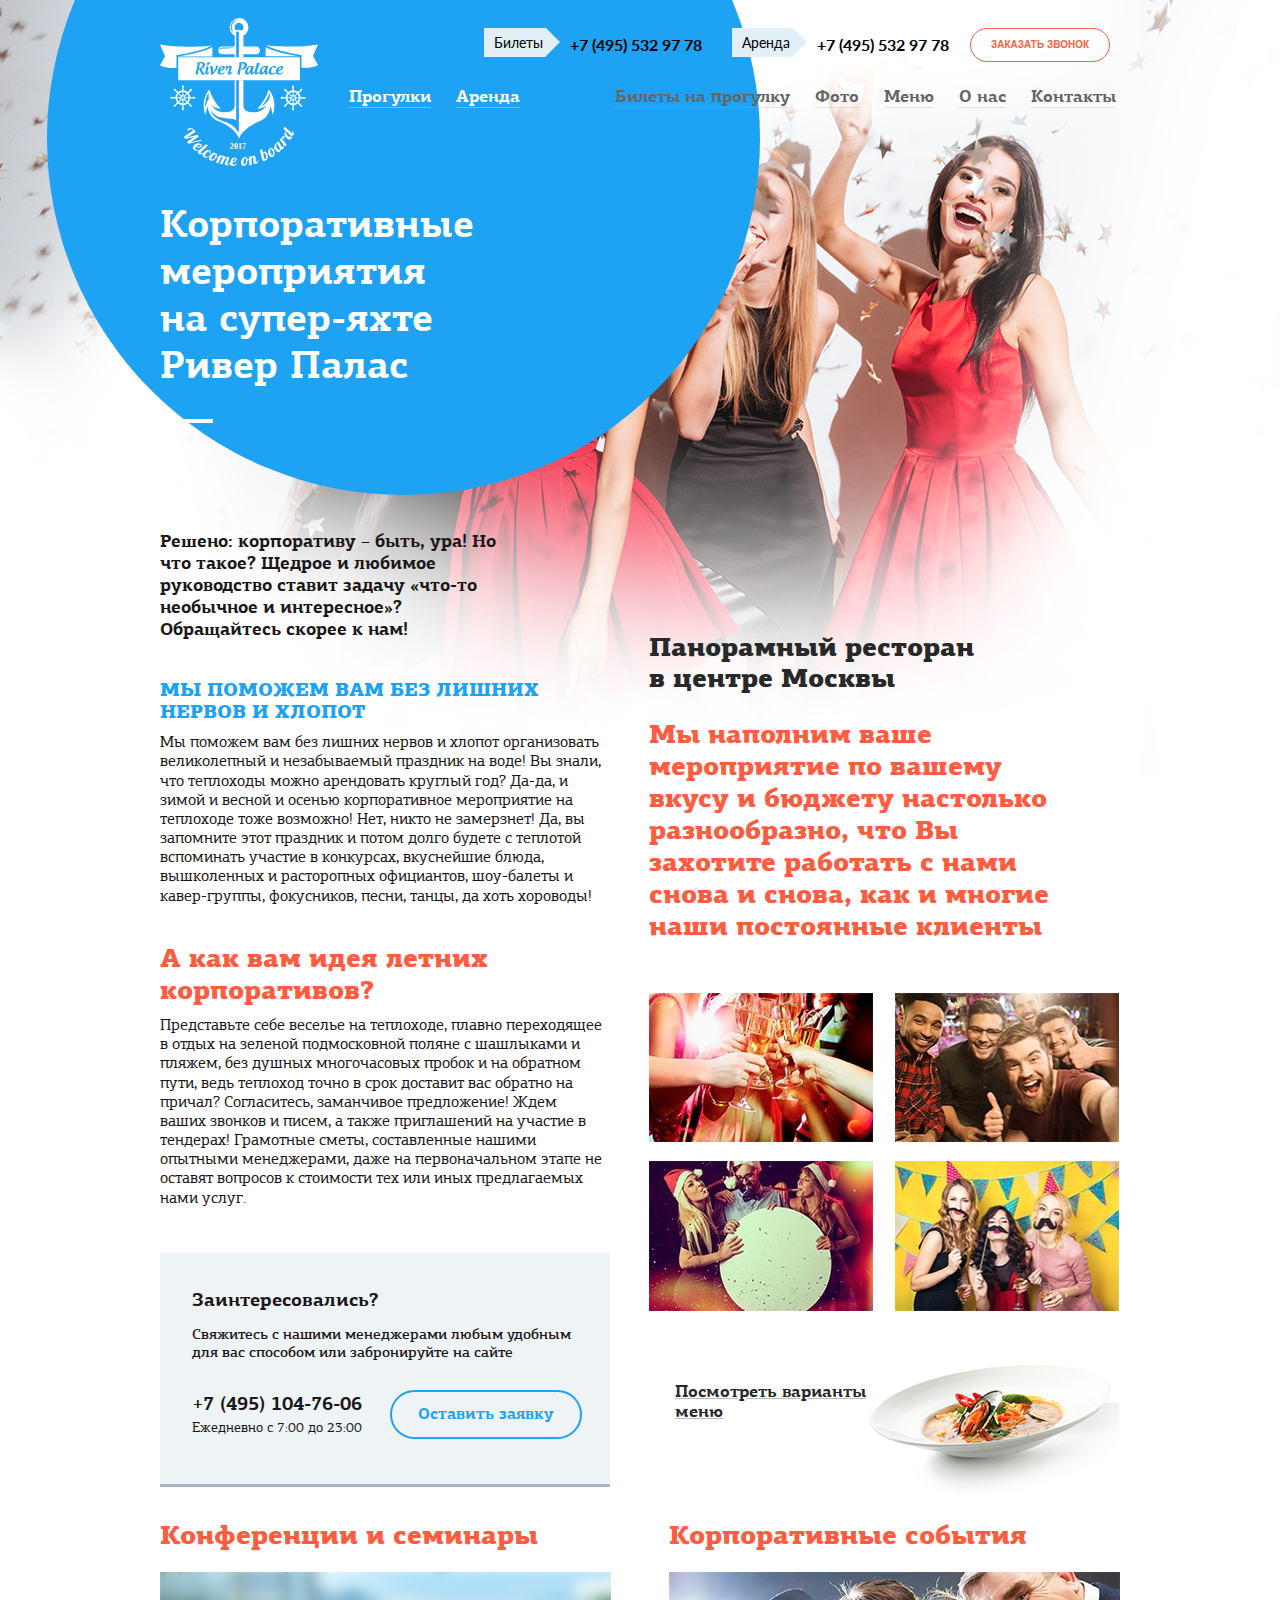
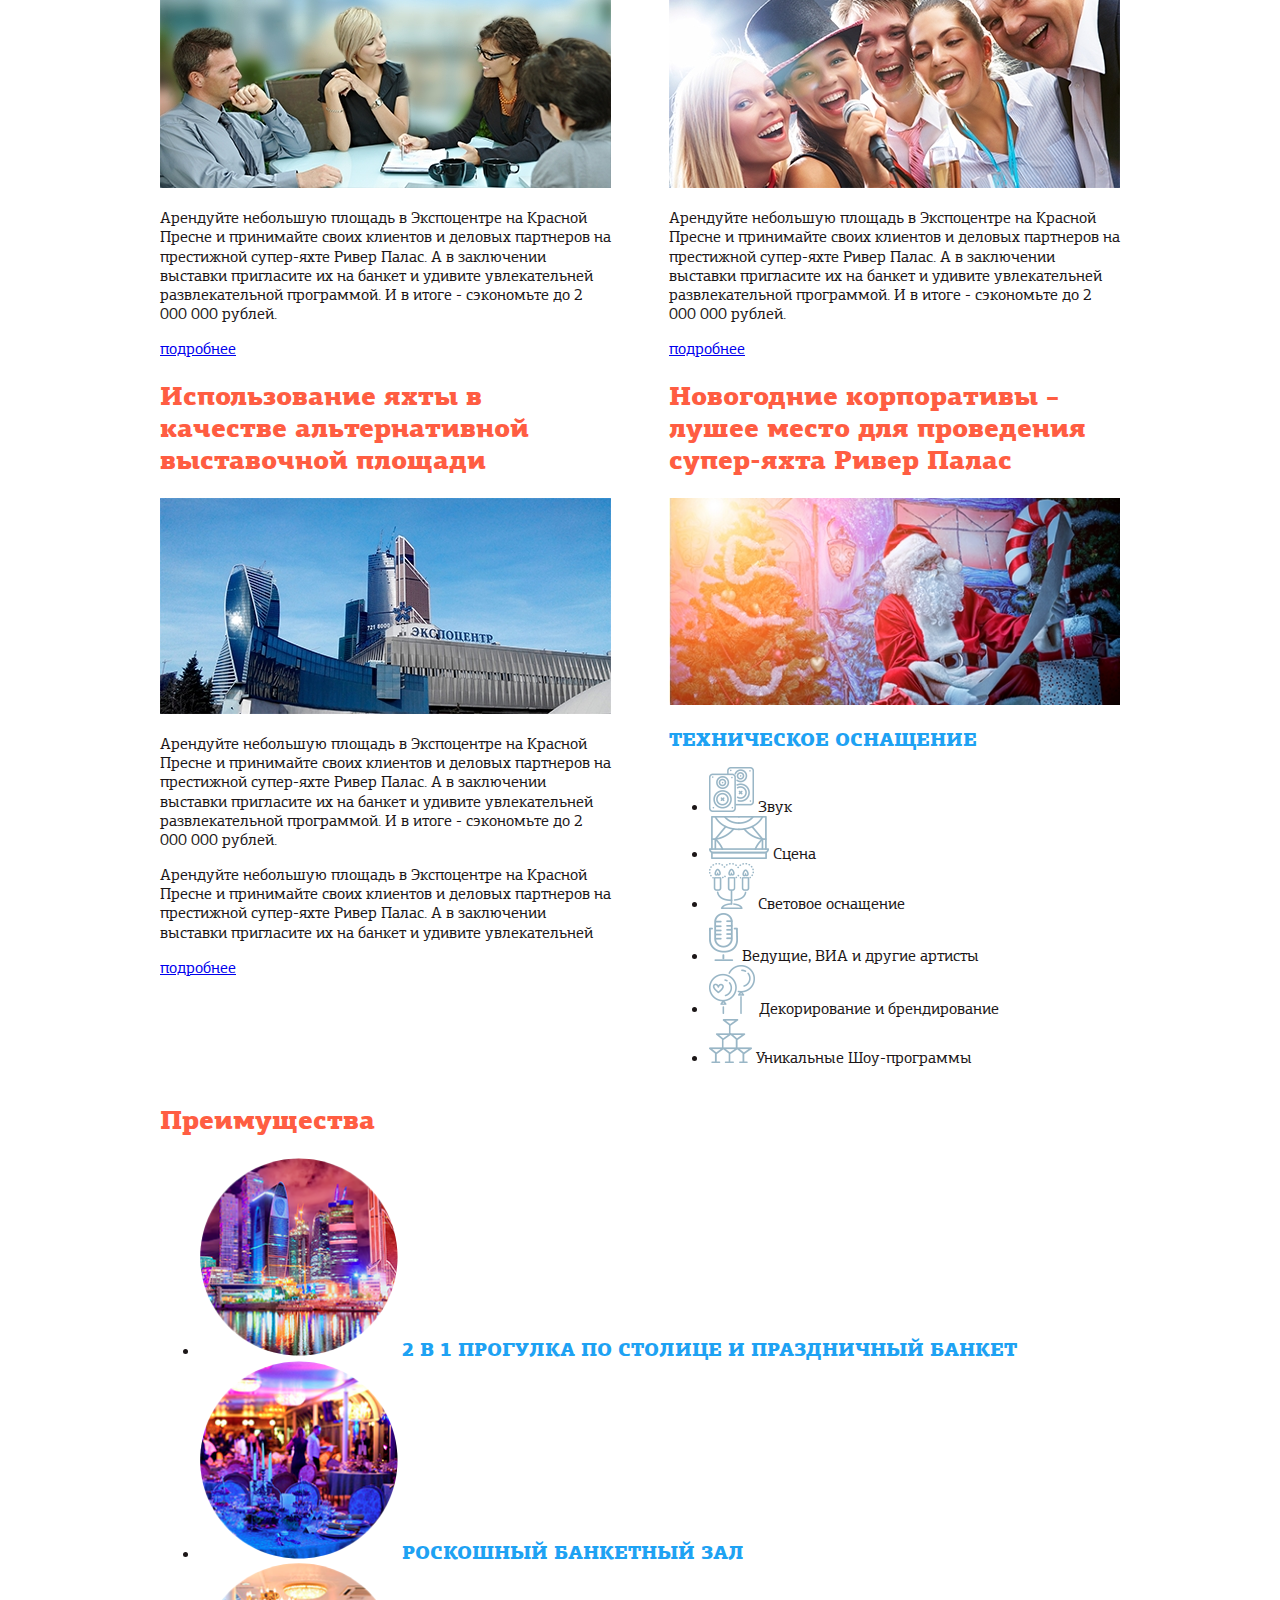
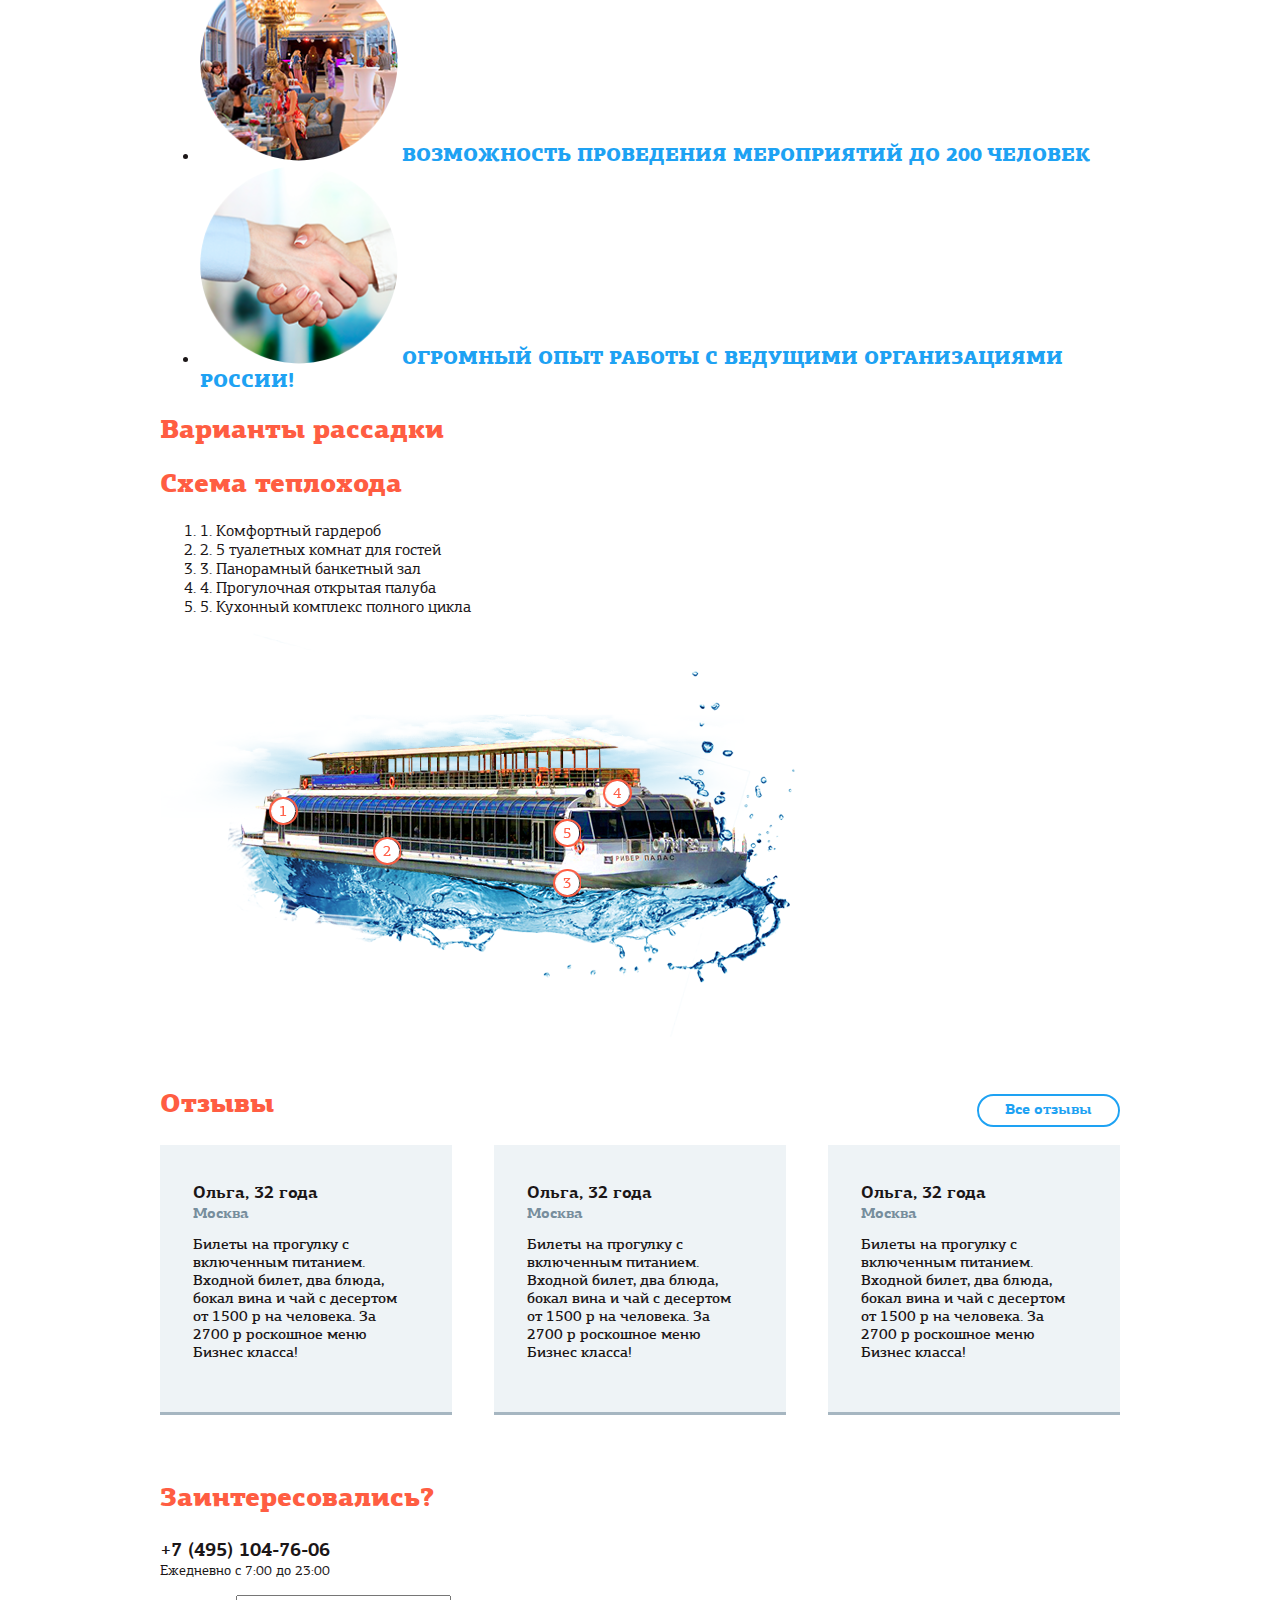
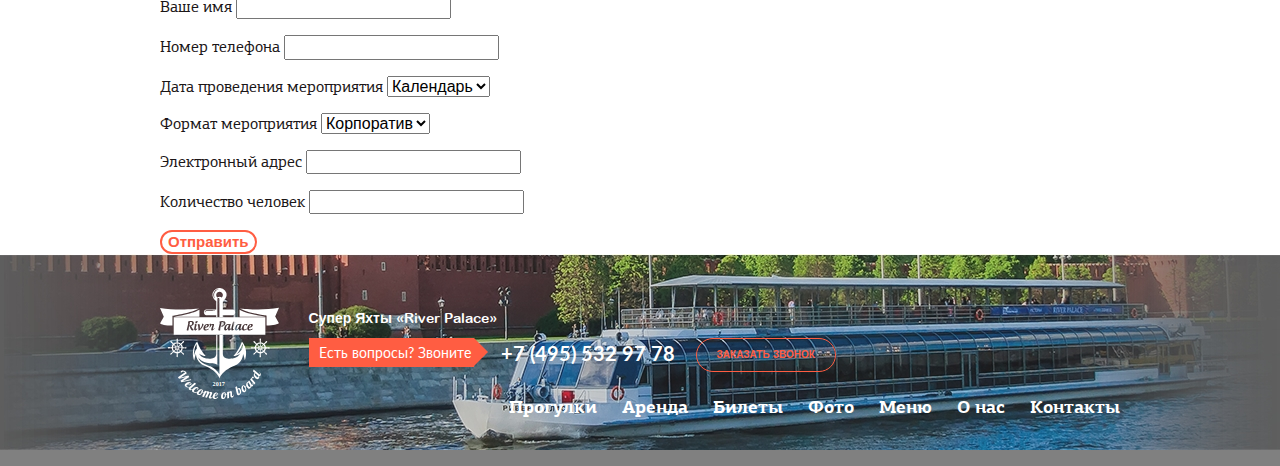
==== corporate.html @ 19e0b37a "corporate.html" ====
<!DOCTYPE html>
<html lang="ru">
  <head>
    <meta charset="UTF-8">
    <meta http-equiv="X-UA-Compatible" content="IE=edge">
    <meta name="viewport" content="width=device-width, initial-scale=1">
    <link rel="icon" href="favicon.svg" type="image/svg">
    <link href="css/style.min.css" rel="stylesheet">
    <title>Корпоративы в River Palace</title>
  </head>

  <body>
    <div class="wrapper  wrapper--inner">
      <header class="main-header  main-header--corporate">
        <div class="container  main-header__wrapper">
          <div class="logo  logo--absolute">
            <a>
              <img src="img/logo.svg" alt="River palace" width="158" height="147">
            </a>
          </div>
          <div class="main-header__container">
            <div class="contacts">
              <div class="contacts__wrapper">
                <span class="contacts__type">Билеты</span>
                <a href="tel:+74955329778" class="contacts__phone  contacts__phone--indent">+7 (495) 532 97 78</a>
                <span class="contacts__type">Аренда</span>
                <a href="tel:+74955329778" class="contacts__phone">+7 (495) 532 97 78</a>
                <a href="#" class="contacts__link  btn  btn--arial  btn--red">Заказать звонок</a>
              </div>
            </div>
            <button class="main-header__nav-button  main-header__nav-button--open">
              <span class="visually-hidden">открыть навигацию по сайту</span>
            </button>
            <nav class="main-header__nav  main-header__nav--closed">
              <ul class="nav-list">
                <li class="nav-list__item">
                  <a href="#" class="nav-list__link  nav-list__link--white">Прогулки</a>
                </li>
                 <li class="nav-list__item  nav-list__item--indent">
                  <a href="#" class="nav-list__link  nav-list__link--white">Аренда</a>
                </li>
                <li class="nav-list__item">
                  <a href="#" class="nav-list__link">Билеты на прогулку</a>
                </li>
                <li class="nav-list__item">
                  <a href="#" class="nav-list__link">Фото</a>
                </li>
                <li class="nav-list__item">
                  <a href="#" class="nav-list__link">Меню</a>
                </li>
                <li class="nav-list__item">
                  <a href="#" class="nav-list__link">О нас</a>
                </li>
                <li class="nav-list__item">
                  <a href="#" class="nav-list__link">Контакты</a>
                </li>
              </ul>
            </nav>
          </div>
        </div>
        <div class="intro  container">
          <h1 class="inner-title  inner-title--width  inner-title--underline  intro__title">Корпоративные мероприятия на супер-яхте Ривер Палас</h1>
          <div class="intro__wrapper">
            <div class="intro__column">
              <p class="bold  intro__mark">Решено: корпоративу – быть, ура! Но что такое? Щедрое и любимое руководство ставит задачу «что-то необычное и интересное»? Обращайтесь скорее к нам!</p>
              <h3 class="subtitle  subtitle--blue">Мы поможем вам без лишних нервов и хлопот</h3>
              <p class="intro__text">Мы поможем вам без лишних нервов и хлопот организовать великолепный и незабываемый праздник на воде! Вы знали, что теплоходы можно арендовать круглый год? Да-да, и зимой и весной и осенью корпоративное мероприятие на теплоходе тоже возможно! Нет, никто не замерзнет! Да, вы запомните этот праздник и потом долго будете с теплотой вспоминать участие в конкурсах, вкуснейшие блюда, вышколенных и расторопных официантов, шоу-балеты и кавер-группы, фокусников, песни, танцы, да хоть хороводы!</p>
            </div>
            <div class="intro__column">
              <h2 class="subtitle  subtitle--black">Панорамный ресторан в&nbsp;центре Москвы</h2>
              <p class="intro__promo-text  subtitle  subtitle--red  subtitle--no-margin">Мы наполним ваше мероприятие по вашему вкусу и бюджету настолько разнообразно, что Вы захотите работать с нами снова и снова, как и многие наши постоянные клиенты</p>
            </div>
          </div>
        </div>
      </header>
      <main class="content">
        <div class="content__wrapper  container">
          <div class="content__column">
            <h3 class="subtitle  subtitle--red  subtitle--no-margin  content__title">А как вам идея летних корпоративов?</h3>
            <p class="content__text">Представьте себе веселье на теплоходе, плавно переходящее в отдых на зеленой подмосковной поляне с шашлыками и пляжем, без душных многочасовых пробок и на обратном пути, ведь теплоход точно в срок доставит вас обратно на причал? Согласитесь, заманчивое предложение! Ждем ваших звонков и писем, а также приглашений на участие в тендерах! Грамотные сметы, составленные нашими опытными менеджерами, даже на первоначальном этапе не оставят вопросов к стоимости тех или иных предлагаемых нами услуг.</p>
            <div class="contacts-block">
              <h4 class="contacts-block__title">Заинтересовались?</h4>
              <p class="contacts-block__text">Свяжитесь с нашими менеджерами любым удобным для вас способом или забронируйте на сайте</p>
              <div class="contacts-block__wrapper">
                <div class="contacts-block__column">
                  <a href="tel:+74951047606" class="contacts-block__link  phone">+7 (495) 104-76-06</a>
                  <span class="contacts-block__note  note">Ежедневно с 7:00 до 23:00</span>
                </div>
                <div class="contacts-block__column  contacts-block__column--align">
                  <a href="#" class="contacts-block__btn  btn  btn--blue">Оставить заявку</a>
                </div>
              </div>
            </div>
          </div>
          <div class="content__column  content__column--width">
            <div class="images">
              <img src="img/corporate-01.jpg" alt="корпоративы" width="224" height="149" class="images__img">
              <img src="img/corporate-02.jpg" alt="корпоративы" width="224" height="149" class="images__img">
              <img src="img/corporate-03.jpg" alt="корпоративы" width="224" height="149" class="images__img">
              <img src="img/corporate-04.jpg" alt="корпоративы" width="224" height="149" class="images__img">
            </div>
            <div class="menu-block">
              <a href="#" class="menu-block__link">Посмотреть варианты меню</a>
              <img src="img/menu-img.jpg" alt="Посмотреть варианты меню" class="menu-block__img" width="250" height="150">
            </div>
          </div>
        </div>
        <section class="programm  container">
          <div class="programm__section">
            <h2 class="programm__title  subtitle  subtitle--red">Конференции и семинары</h2>
            <img src="img/programm-01.jpg" alt="Конференции и семинары" class="programm__img" width="451" height="216">
            <p class="programm__text">Арендуйте небольшую площадь  в Экспоцентре на  Красной Пресне и принимайте своих клиентов и деловых партнеров на  престижной супер-яхте Ривер Палас. А в заключении выставки  пригласите их на банкет и удивите увлекательней развлекательной программой. И в итоге - сэкономьте до 2 000 000 рублей.</p>
            <a href="#" class="programm__link">подробнее</a>
          </div>
          <div class="programm__section">
            <h2 class="programm__title  subtitle  subtitle--red">Корпоративные события</h2>
            <img src="img/programm-02.jpg" alt="Корпоративные события" class="programm__img" width="451" height="216">
            <p class="programm__text">Арендуйте небольшую площадь  в Экспоцентре на  Красной Пресне и принимайте своих клиентов и деловых партнеров на  престижной супер-яхте Ривер Палас. А в заключении выставки  пригласите их на банкет и удивите увлекательней развлекательной программой. И в итоге - сэкономьте до 2 000 000 рублей.</p>
            <a href="#" class="programm__link">подробнее</a>
          </div>
          <div class="programm__section">
            <h2 class="programm__title  subtitle  subtitle--red">Использование яхты в качестве  альтернативной выставочной площади</h2>
            <img src="img/programm-03.jpg" alt="Использование яхты в качестве  альтернативной выставочной площади" class="programm__img" width="451" height="216">
            <p class="programm__text">Арендуйте небольшую площадь  в Экспоцентре на  Красной Пресне и принимайте своих клиентов и деловых партнеров на  престижной супер-яхте Ривер Палас. А в заключении выставки  пригласите их на банкет и удивите увлекательней развлекательной программой. И в итоге - сэкономьте до 2 000 000 рублей.</p>
            <p class="programm__text">Арендуйте небольшую площадь  в Экспоцентре на  Красной Пресне и принимайте своих клиентов и деловых партнеров на  престижной супер-яхте Ривер Палас. А в заключении выставки  пригласите их на банкет и удивите увлекательней</p>
            <a href="#" class="programm__link">подробнее</a>
          </div>
          <div class="programm__section">
            <h2 class="programm__title  subtitle  subtitle--red">Новогодние корпоративы – лушее место для проведения супер-яхта Ривер Палас</h2>
            <img src="img/programm-04.jpg" alt="Новогодние корпоративы" class="programm__img" width="451" height="216">
            <div class="equipment">
              <h3 class="subtitle subtitle--blue">Техническое оснащение</h3>
              <ul class="equipment__list">
                <li class="equipment__item">
                  <img src="img/sound.png" alt="Звук" width="45" height="45" class="equipment__img">
                  <span class="equipment__text">Звук</span>
                </li>
                <li class="equipment__item">
                  <img src="img/scene.png" alt="Cцена" width="60" height="43" class="equipment__img">
                  <span class="equipment__text">Cцена</span>
                </li>
                <li class="equipment__item">
                  <img src="img/light.png" alt="Cветовое оснащение" width="45" height="46" class="equipment__img">
                  <span class="equipment__text">Cветовое оснащение</span>
                </li>
                <li class="equipment__item">
                  <img src="img/emcee.png" alt="Ведущие, ВИА и другие артисты" width="29" height="48" class="equipment__img">
                  <span class="equipment__text">Ведущие, ВИА и другие артисты</span>
                </li>
                <li class="equipment__item">
                  <img src="img/decoration.png" alt="Декорирование и брендирование" width="46" height="49" class="equipment__img">
                  <span class="equipment__text">Декорирование и брендирование</span>
                </li>
                <li class="equipment__item">
                  <img src="img/show.png" alt="Уникальные Шоу-программы" width="43" height="44" class="equipment__img">
                  <span class="equipment__text">Уникальные Шоу-программы</span>
                </li>
              </ul>
            </div>
          </div>
        </section>
        <section class="features features--bg">
          <div class="container">
            <h2 class="subtitle  subtitle--red">Преимущества</h2>
            <ul class="features__list">
              <li class="features__item">
                <img src="img/feature-01.png" alt="прогулка по столице и праздничный банкет" class="features__img" width="198" height="198">
                <span class="features__text  subtitle  subtitle--blue">2 в 1 прогулка по столице и праздничный банкет</span>
              </li>
              <li class="features__item">
                <img src="img/feature-02.png" alt="банкетный зал" class="features__img" width="198" height="198">
                <span class="features__text  subtitle  subtitle--blue">Роскошный банкетный зал</span>
              </li>
              <li class="features__item">
                <img src="img/feature-03.png" alt="вместимость зала до 200 человек" class="features__img" width="198" height="198">
                <span class="features__text  subtitle  subtitle--blue">Возможность проведения мероприятий до 200 человек</span>
              </li>
              <li class="features__item">
                <img src="img/feature-04.png" alt="Огромный опыт работы с ведущими организациями России" class="features__img" width="198" height="198">
                <span class="features__text  subtitle  subtitle--blue">Огромный опыт работы с ведущими организациями России!</span>
              </li>
            </ul>
          </div>
        </section>
        <section class="seating">
          <div class="container">
            <h2 class="subtitle  subtitle--red">Варианты рассадки</h2>
          </div>
        </section>
        <section class="scheme  container">
          <h2 class="subtitle  subtitle--red">Схема теплохода</h2>
          <div class="scheme__wrapper">
            <div class="scheme__column">
              <ol class="scheme__list">
                <li class="scheme__item"><span class="scheme__list-mark">1. </span>Комфортный гардероб</li>
                <li class="scheme__item"><span class="scheme__list-mark">2. </span>5 туалетных комнат для гостей</li>
                <li class="scheme__item"><span class="scheme__list-mark">3. </span>Панорамный банкетный зал</li>
                <li class="scheme__item"><span class="scheme__list-mark">4. </span>Прогулочная открытая палуба</li>
                <li class="scheme__item"><span class="scheme__list-mark">5. </span>Кухонный комплекс полного цикла</li>
              </ol>
            </div>
            <div class="scheme__column">
              <img src="img/vessel-scheme.png" alt="теплоход" class="scheme__img">
            </div>
          </div>
        </section>
        <section class="reviews  container">
          <div class="reviews__wrapper">
            <h2 class="reviews__title  subtitle  subtitle--red">Отзывы</h2>
            <a href="#" class="btn  btn--blue  btn--reviews  reviews__link">Все отзывы</a>
          </div>
          <div class="reviews__list">
            <div class="review">
              <cite class="review__author">
                <span class="review__author-name">Ольга, 32 года</span>
                <span class="review__author-location">Москва</span>
              </cite>
              <blockquote class="review__text">Билеты на прогулку с включенным питанием. Входной билет, два блюда, бокал вина и чай с десертом от 1500 р на человека. За 2700 р роскошное меню Бизнес класса!</blockquote>
            </div>
            <div class="review">
              <cite class="review__author">
                <span class="review__author-name">Ольга, 32 года</span>
                <span class="review__author-location">Москва</span>
              </cite>
              <blockquote class="review__text">Билеты на прогулку с включенным питанием. Входной билет, два блюда, бокал вина и чай с десертом от 1500 р на человека. За 2700 р роскошное меню Бизнес класса!</blockquote>
            </div>
            <div class="review">
              <cite class="review__author">
                <span class="review__author-name">Ольга, 32 года</span>
                <span class="review__author-location">Москва</span>
              </cite>
              <blockquote class="review__text">Билеты на прогулку с включенным питанием. Входной билет, два блюда, бокал вина и чай с десертом от 1500 р на человека. За 2700 р роскошное меню Бизнес класса!</blockquote>
            </div>
          </div>
        </section>
        <section class="form-block  container">
          <form action="#" class="form">
            <div class="form__column">
              <h3 class="reviews__title  subtitle  subtitle--red">Заинтересовались?</h3>
              <p class="form__intro"></p>
              <p class="form__intro"></p>
              <a href="tel:+74951047606" class="form__link  phone">+7 (495) 104-76-06</a>
              <span class="form__note  note">Ежедневно с 7:00 до 23:00</span>
            </div>
            <div class="form__column">
              <p class="form__item">
                <label for="name" class="label">Ваше имя</label>
                <input type="text" class="input-text" id="name" name="name">
              </p>
              <div class="form__wrapper">
                <div class="form__half-wrapper">
                  <p class="form__item">
                    <label for="phone" class="label">Номер телефона</label>
                    <input type="tel" class="input-text" id="phone" name="phone">
                  </p>
                  <p class="form__item">
                    <label for="date" class="label">Дата проведения мероприятия</label>
                    <select class="select" id="date">
                      <option value="">Календарь</option>
                    </select>
                  </p>
                  <p class="form__item">
                    <label for="type" class="label">Формат мероприятия</label>
                    <select class="select" id="type">
                      <option value="">Корпоратив</option>
                    </select>
                  </p>
                </div>
                <div class="form__half-wrapper">
                  <p class="form__item">
                    <label for="email" class="label">Электронный адрес</label>
                    <input type="email" class="input-text" id="email" name="email">
                  </p>
                  <p class="form__item">
                    <label for="amount" class="label">Количество человек</label>
                    <input type="text" class="input-text" id="amount" name="amount">
                  </p>
                  <button class="form__submit  btn  btn--red" type="submit">Отправить</button>
                </div>
              </div>
            </div>
          </form>
        </section>
      </main>
      <footer class="main-footer  main-footer--inner">
        <div class="main-footer__container  container">
          <div class="logo  logo--footer">
            <a>
              <img src="img/logo.svg" alt="River palace" width="158" height="147">
            </a>
          </div>
          <div class="main-footer__wrapper">
            <div class="main-footer__row">
              <h2 class="main-footer__title">Супер Яхты «River Palace»</h2>
              <div class="main-footer__contacts  feedback">
                <span class="feedback__mark">Есть вопросы? Звоните</span>
                <a href="tel:74955329778" class="feedback__phone">+7 (495) 532 97 78</a>
                <a href="#" class="btn  btn--red  btn--arial  btn--uppercase  feedback__link">Заказать звонок</a>
              </div>
            </div>
            <div class="main-footer__row">
              <div class="navigation">
                <a href="#" class="navigation__item">Прогулки</a>
                <a href="#" class="navigation__item">Аренда</a>
                <a href="#" class="navigation__item">Билеты</a>
                <a href="#" class="navigation__item">Фото</a>
                <a href="#" class="navigation__item">Меню</a>
                <a href="#" class="navigation__item">О нас</a>
                <a href="#" class="navigation__item">Контакты</a>
              </div>
            </div>
          </div>
        </div>
      </footer>
    </div>
  </body>
</html>
---- css/style.min.css ----
/*! normalize.css v7.0.0 | MIT License | github.com/necolas/normalize.css */
html{line-height:1.15;-ms-text-size-adjust:100%;-webkit-text-size-adjust:100%}body{min-width:320px;font-size:16px;line-height:1.2;color:#1b1617;margin:0 auto;padding:0;font-family:'agoraslabpro','times new roman',serif;font-weight:400}article,aside,details,figcaption,figure,footer,header,main,menu,nav,section{display:block}h1{font-size:2em;margin:.67em 0}figure{margin:1em 40px}hr{-webkit-box-sizing:content-box;box-sizing:content-box;height:0;overflow:visible}code,kbd,pre,samp{font-family:monospace,monospace;font-size:1em}a{background-color:transparent;-webkit-text-decoration-skip:objects}abbr[title]{border-bottom:none;-webkit-text-decoration:underline dotted;text-decoration:underline dotted}b,strong{font-weight:bolder}dfn{font-style:italic}mark{background-color:#ff0;color:#000}small{font-size:80%}sub,sup{font-size:75%;line-height:0;position:relative;vertical-align:baseline}sub{bottom:-.25em}sup{top:-.5em}audio,canvas,video{display:inline-block}audio:not([controls]){display:none;height:0}img{border-style:none;max-width:100%;height:auto}svg:not(:root){overflow:hidden}button,input,optgroup,select,textarea{font-family:sans-serif;font-size:100%;line-height:1.15;margin:0}button,input{overflow:visible}button,select{text-transform:none}[type=reset],[type=submit],button,html [type=button]{-webkit-appearance:button}[type=button]::-moz-focus-inner,[type=reset]::-moz-focus-inner,[type=submit]::-moz-focus-inner,button::-moz-focus-inner{border-style:none;padding:0}[type=button]:-moz-focusring,[type=reset]:-moz-focusring,[type=submit]:-moz-focusring,button:-moz-focusring{outline:1px dotted ButtonText}fieldset{padding:.35em .75em .625em}legend{color:inherit;display:table;max-width:100%;white-space:normal}progress{display:inline-block;vertical-align:baseline}textarea{overflow:auto}[type=checkbox],[type=radio],legend{-webkit-box-sizing:border-box;box-sizing:border-box;padding:0}[type=number]::-webkit-inner-spin-button,[type=number]::-webkit-outer-spin-button{height:auto}[type=search]{-webkit-appearance:textfield;outline-offset:-2px}[type=search]::-webkit-search-cancel-button,[type=search]::-webkit-search-decoration{-webkit-appearance:none}::-webkit-file-upload-button{-webkit-appearance:button;font:inherit}summary{display:list-item}[hidden],template{display:none}@font-face{font-family:'lato';src:url(../fonts/lato_regular.ttf) format('truetype');font-weight:400;font-style:normal;font-display:swap}@font-face{font-family:'lato';src:url(../fonts/lato_bold.ttf) format('truetype');font-weight:700;font-style:normal;font-display:swap}@font-face{font-family:'agoraslabpro';src:url(../fonts/agoraslabpro_regular.ttf) format('truetype');font-weight:400;font-style:normal;font-display:swap}@font-face{font-family:'agoraslabpro';src:url(../fonts/agoraslabpro_medium.ttf) format('truetype');font-weight:500;font-style:normal;font-display:swap}@font-face{font-family:'agoraslabpro';src:url(../fonts/agoraslabpro_bold.ttf) format('truetype');font-weight:700;font-style:normal;font-display:swap}@font-face{font-family:'agoraslabpro';src:url(../fonts/agoraslabpro_black.ttf) format('truetype');font-weight:900;font-style:normal;font-display:swap}@font-face{font-family:'arial';src:url(../fonts/arial_regular.ttf) format('truetype');font-weight:400;font-style:normal;font-display:swap}@font-face{font-family:'arial';src:url(../fonts/arial_bold.ttf) format('truetype');font-weight:700;font-style:normal;font-display:swap}.visually-hidden:not(:focus):not(:active),input[type=checkbox].visually-hidden,input[type=radio].visually-hidden{position:absolute;width:1px;height:1px;margin:-1px;border:0;padding:0;white-space:nowrap;-webkit-clip-path:inset(100%);clip-path:inset(100%);clip:rect(0 0 0 0);overflow:hidden}.wrapper{width:1400px;overflow:hidden;margin-left:auto;margin-right:auto}.wrapper--inner{width:1680px}.container{width:980px;padding-left:10px;padding-right:10px;-webkit-box-sizing:border-box;box-sizing:border-box;margin-left:auto;margin-right:auto}.bold{font-weight:700;font-family:inherit}.main-header{position:relative}.main-header::before{position:absolute;content:'';left:-92px;top:-218px;width:713px;height:713px;background-color:#1ea2f3;border-radius:50%}.main-header--corporate{background-image:url(../img/corporate-bg.png);background-position:right top;background-repeat:no-repeat}.main-header--corporate::before{left:47px}.main-header__container{display:inline-block;vertical-align:top;position:relative;z-index:1;margin-left:189px;margin-top:28px}.main-header__nav-button{display:none}.main-header__slider{margin-top:0}.logo{display:inline-block;vertical-align:top;position:relative;z-index:1;margin-top:18px}.logo--absolute{position:absolute}.logo--footer{width:119px;height:111px;margin-top:34px}.contacts{padding-left:135px}.contacts__type{display:inline-block;vertical-align:top;color:#000;font-family:'lato','tahoma',sans-serif;font-weight:400;font-size:14px;line-height:25px;position:relative;background-color:#e3eff6;padding:2px 3px 2px 10px;margin-right:20px}.contacts__type::after{position:absolute;content:'';width:0;height:0;top:0;right:-14px;border-style:solid;border-width:14px 0 14.5px 14px;border-color:transparent transparent transparent #e3eff6}.contacts__phone{text-decoration:none;font-size:16px;display:inline-block;color:#000;padding-top:7px;font-family:'lato','helvetica',sans-serif;font-weight:700;margin-right:17px}.contacts__phone:hover{text-decoration:underline}.contacts__phone--indent{margin-right:26px}.btn{display:inline-block;vertical-align:top;font-weight:700;border-radius:30px;background-color:transparent;border:2px solid transparent;text-decoration:none;margin-right:18px;text-align:center;-webkit-box-sizing:border-box;box-sizing:border-box;font-size:15px}.btn:last-child{margin-right:0}.btn:hover{text-decoration:underline}.btn--arial{font-family:'arial',sans-serif;font-size:10px;text-transform:uppercase;padding:10px 20px;border-width:1px}.btn--red{border-color:#ff5d42;color:#ff5d42}.btn--blue{border-color:#1ea2f3;color:#1ea2f3;font-family:'agoraslabpro','times new roman',serif}.btn--big{font-size:18px;padding:10px 23px 13px}.btn--padding{padding-left:27px;padding-right:27px}.btn--uppercase{text-transform:uppercase}.btn--details{font-size:18px;padding:10px 40px 15px}.btn--reviews{padding:4px 26px 7px;margin-top:10px}.nav-list{list-style:none;padding:0;display:-webkit-box;display:-ms-flexbox;display:flex;margin:24px 0 0}.nav-list__item{margin-right:25px}.nav-list__item:last-child{margin-right:0}.nav-list__item--indent{margin-right:95px}.nav-list__link{text-decoration:none;color:#656565;border-bottom:1px solid rgba(175,175,175,.32);font-weight:700;font-size:17px}.nav-list__link:hover{opacity:.8}.nav-list__link--white{color:#fff;border-bottom:1px solid rgba(255,255,255,.32)}.slides{position:relative;z-index:1;padding-left:191px;-webkit-box-sizing:border-box;box-sizing:border-box;width:1400px;margin-left:auto;margin-right:auto}.slides__list{list-style:none;padding:0;margin:0}.slides__item{padding-left:600px;background-repeat:no-repeat;background-position:left,top;min-height:426px}.slides__item--supper{display:none;background-image:url(../img/supper.png)}.slides__item--corporative{display:none;background-image:url(../img/corporative.png)}.slides__item--new-year{display:none;background-image:url(../img/new-year.png)}.slides__item--wedding{display:none;background-image:url(../img/wedding.png)}.slides__item--cruise{display:none;background-image:url(../img/cruise.png)}.slides__item--active{display:block}.slides__preview{padding-left:32px;padding-top:76px}.slides__img{width:104px;height:104px;border-radius:50%;background-repeat:no-repeat;background-size:contain;display:inline-block;vertical-align:top;margin-right:18px}.slides__img:last-child{margin-right:0}.slides__img--supper-1{background-image:url(../img/supper-1.png)}.slides__img--supper-2{background-image:url(../img/supper-2.png)}.slides__img--supper-3{background-image:url(../img/supper-3.png)}.slides__img--new-year-1{background-image:url(../img/new-year-1.png)}.slides__img--new-year-2{background-image:url(../img/new-year-2.png)}.slides__img--new-year-3{background-image:url(../img/new-year-3.png)}.slides__img--corporative-1{background-image:url(../img/corporative-1.png)}.slides__img--corporative-2{background-image:url(../img/corporative-2.png)}.slides__img--corporative-3{background-image:url(../img/corporative-3.png)}.slides__img--wedding-1{background-image:url(../img/wedding-1.png)}.slides__img--wedding-2{background-image:url(../img/wedding-2.png)}.slides__img--wedding-3{background-image:url(../img/wedding-3.png)}.slides__img--cruise-1{background-image:url(../img/cruise-1.png)}.slides__img--cruise-2{background-image:url(../img/cruise-2.png)}.slides__img--cruise-3{background-image:url(../img/cruise-3.png)}.slides__title{text-align:right;font-size:23px;font-weight:700;padding-right:221px;margin-top:35px}.slides__order--indent{margin-top:50px}.slides__link{margin-left:201px}.slides__controls{position:absolute;top:119px;left:220px;display:-webkit-box;display:-ms-flexbox;display:flex;-webkit-box-orient:vertical;-webkit-box-direction:normal;-ms-flex-direction:column;flex-direction:column}.slides__control{width:5px;height:5px;background-color:#fff;border-radius:50%;margin-bottom:8px;cursor:pointer}.slides__control:last-child{margin-bottom:0}.slides__control--active{background-color:rgba(255,255,255,.49)}.rent__image{display:block;width:1280px;margin-left:auto;margin-right:auto;margin-top:-48px}.rent__image--mobile{display:none}.rent__features{list-style:none;padding-left:10px;margin-top:0;margin-bottom:0;display:-webkit-box;display:-ms-flexbox;display:flex;-ms-flex-wrap:wrap;flex-wrap:wrap;-webkit-box-pack:justify;-ms-flex-pack:justify;justify-content:space-between}.rent__item{margin-top:10px}.rent__item--motor{width:241px;margin-right:29px}.rent__item--conditioner{width:159px;margin-right:33px}.rent__item--toilet{width:231px;margin-right:29px}.rent__item--kitchen{width:238px}.title{font-weight:700;color:#778e9d;font-size:40px;margin-left:auto;margin-right:auto}.title--indent{margin-bottom:30px}.title--width{max-width:612px;margin-left:219px;margin-top:13px}.title--no-margin-bottom{margin-bottom:0}.subtitle{font-weight:900;font-size:26px;color:#778e9d}.subtitle--blue{font-size:19px;color:#1ea2f3;text-transform:uppercase;margin-bottom:0}.subtitle--red{font-size:26px;color:#ff5d42;line-height:32px}.subtitle--black{color:#282828;font-size:26px;margin-top:119px;margin-bottom:25px}.subtitle--no-margin{margin:0}.cruise{margin-top:44px}.cruise__content{background-color:#eef3f6}.cruise__wrapper{display:-webkit-box;display:-ms-flexbox;display:flex;-ms-flex-wrap:wrap;flex-wrap:wrap}.cruise__wrapper--border{border-top:1px dashed #778e9d;border-bottom:3px solid #8da1af}.cruise__order{padding-top:33px;padding-left:26px;display:-webkit-box;display:-ms-flexbox;display:flex;-webkit-box-orient:vertical;-webkit-box-direction:normal;-ms-flex-direction:column;flex-direction:column;-webkit-box-align:center;-ms-flex-align:center;align-items:center}.cruise__order-link{width:164px;margin-top:17px;padding-top:5px;padding-bottom:8px;font-weight:900}.cruise__description{width:452px;border-right:1px dashed #778e9d;padding:12px 17px 15px 33px}.cruise__title{font-size:17px;font-weight:700;margin-bottom:11px}.cruise__time{background-color:#fff;color:#ff5d42;font-size:14px;font-weight:500;display:inline-block;padding:5px 10px 4px 8px;margin-right:19px}.cruise__link{text-decoration:underline;color:#1ea2f3;font-size:13px;font-weight:700}.cruise__link--uppercase{text-transform:uppercase}.cruise__details{font-size:15px;font-weight:500}.cruise__details--grey{color:#778e9d;font-weight:700}.cruise__prices{width:233px;-webkit-box-sizing:border-box;box-sizing:border-box;padding-left:34px;padding-top:26px}.cruise__info{font-size:14px;font-weight:500;margin-top:20px}.cruise__list{list-style:none;padding-left:0;margin:0;display:-webkit-box;display:-ms-flexbox;display:flex}.cruise__item{width:242.4px;-webkit-box-sizing:border-box;box-sizing:border-box;border-right:1px dashed #778e9d;position:relative;padding-left:15px;padding-bottom:16px}.cruise__item:last-child{width:234px;border-right:none}.cruise__subtitle{font-size:17px;font-weight:700;margin-top:19px;margin-bottom:5px}.cruise__subtitle--indent{margin-bottom:25px}.cruise__item-detail{position:absolute;font-size:12px}.cruise__item-detail--standart{right:19px;top:55px;-webkit-transform:rotate(-22deg);transform:rotate(-22deg)}.cruise__item-detail--business{right:12px;top:49px;-webkit-transform:rotate(-18deg);transform:rotate(-18deg)}.cruise__item-detail--vip{right:15px;top:28px;-webkit-transform:rotate(-19deg);transform:rotate(-19deg)}.price{font-size:20px;font-weight:900;display:block}.price--new{color:#ff5d42;margin-bottom:6px}.price--old{font-weight:500;color:#778e9d;text-decoration:line-through}.price--big{font-size:26px}.events{margin-top:62px}.events__wrapper{display:-webkit-box;display:-ms-flexbox;display:flex;-ms-flex-wrap:wrap;flex-wrap:wrap;-webkit-box-pack:justify;-ms-flex-pack:justify;justify-content:space-between}.events__sections{background-color:#d1dbe2;border-radius:10px;margin-bottom:14px;text-decoration:none;color:#1b1617}.events__sections:hover{text-decoration:underline}.events__title{font-size:15px;font-weight:700;text-transform:uppercase;text-align:right;padding-right:24px;margin-top:3px;margin-bottom:22px}.route{margin-top:23px}.route__links,.route__title{display:inline-block;vertical-align:top}.route__title{margin-bottom:41px;width:420px;padding-left:219px;margin-right:19px}.route__links{margin-top:45px}.route__link{padding-top:5px;padding-bottom:8px}.route__image{display:block;margin-left:auto;margin-right:auto}.details{display:-webkit-box;display:-ms-flexbox;display:flex;-ms-flex-wrap:wrap;flex-wrap:wrap;margin-top:65px}.details__column--wide{width:368px;margin-right:50px}.details__column--middle{width:307px;padding-top:5px}.details__column--narrow{width:228px;padding-top:5px}.details__title{font-weight:900;font-size:26px;color:#ff614a;position:relative;padding-top:20px;margin-bottom:12px}.details__price-item::before,.details__title::before{position:absolute;content:'';background-color:#ff614a;width:52px;height:4px;top:-2px;left:1px}.details__price{list-style:none;padding-left:0;margin:0}.details__price-item{padding-left:33px;position:relative;margin-bottom:7px}.details__price-item::before{width:21px;height:1px;top:9px;left:0}.details__subtitle{text-transform:uppercase;color:#1ea2f3;font-weight:700;font-size:19px;margin-top:22px;margin-bottom:0;letter-spacing:-.05em}.details__content{margin-top:4px;line-height:19px}.details__content b{margin-bottom:8px;text-transform:uppercase;display:block;line-height:23px}.details__link{margin-top:16px}.details__image{margin-top:68px;margin-left:25px}.photo{padding-top:25px}.photo__wrapper{margin-top:44px}.photo__half-wrapper,.photo__wrapper{display:-webkit-box;display:-ms-flexbox;display:flex}.photo__column{margin-right:2px}.photo__container{height:371px}.photo__container--big{width:610px}.photo__container--middle,.photo__container--small{width:282px;display:-webkit-box;display:-ms-flexbox;display:flex;-webkit-box-orient:vertical;-webkit-box-direction:normal;-ms-flex-direction:column;flex-direction:column;-webkit-box-pack:justify;-ms-flex-pack:justify;justify-content:space-between}.photo__container--small{width:218px}.photo__container img{height:100%}.reviews{padding-top:25px}.reviews__title{margin-left:0;margin-right:0;margin-bottom:26px}.reviews__list,.reviews__wrapper{display:-webkit-box;display:-ms-flexbox;display:flex;-webkit-box-pack:justify;-ms-flex-pack:justify;justify-content:space-between}.reviews__wrapper{-webkit-box-align:center;-ms-flex-align:center;align-items:center}.reviews__list{-ms-flex-wrap:wrap;flex-wrap:wrap}.review{width:292px;min-height:270px;-webkit-box-sizing:border-box;box-sizing:border-box;border-bottom:3px solid rgba(141,161,175,.75);background-color:#eef3f6;margin-bottom:40px;padding:37px 54px 20px 33px}.review__author{font-style:normal;font-weight:700}.review__author-name{display:block;font-size:17px}.review__author-location{font-size:15px;color:#778e9d}.review__text{font-style:normal;padding:0;margin:13px 0 0;font-size:15px;font-weight:500}.menu__title{margin-top:16px}.menu__wrapper{display:-webkit-box;display:-ms-flexbox;display:flex;-ms-flex-wrap:wrap;flex-wrap:wrap;margin-left:157px}.menu__column--wide{width:396px;margin-right:16px}.menu__column--middle{width:394px;padding-top:17px}.menu__column--narrow{width:230px;margin-right:3px}.menu__image{margin-top:-58px}.menu__description{color:#282828;font-weight:700;font-size:18px;padding-left:4px;margin-top:35px;line-height:22px;margin-bottom:0}.menu__description+.menu__description{margin-top:5px}.menu__text{color:#282828;font-weight:500;font-size:17px;padding-left:27px;margin-top:92px;max-width:350px}.menu__link{margin-top:30px;margin-left:47px}.description{margin-top:62px;padding-top:35px;padding-bottom:75px;background-color:#ededed}.description__content,.description__list{font-family:'arial','helvetica',sans-serif;font-size:15px;color:#000;margin:0;line-height:19px}.description__list{list-style:none;padding:0}.main-footer{background-color:gray;background-image:url(../img/footer-bg.jpg);background-repeat:no-repeat;background-position:center top;padding-bottom:48px}.main-footer--inner{background-image:url(../img/footer-inner-bg.jpg)}.main-footer__container,.main-footer__row,.main-footer__wrapper{display:-webkit-box;display:-ms-flexbox;display:flex}.main-footer__wrapper{-webkit-box-orient:vertical;-webkit-box-direction:normal;-ms-flex-direction:column;flex-direction:column;margin-top:50px;margin-left:30px}.main-footer__row{-ms-flex-wrap:wrap;flex-wrap:wrap}.main-footer__title{font-family:'arial','helvetica',sans-serif;font-size:14px;color:#fff;margin-right:99px;margin-top:6px}.feedback__mark,.feedback__phone{color:#fff;font-family:'lato','tahoma',sans-serif;display:inline-block;vertical-align:top}.feedback__mark{line-height:25px;position:relative;background-color:#ff5d42;padding:2px 3px 2px 10px;font-weight:400;font-size:14px;margin-right:23px}.feedback__mark::after{position:absolute;content:'';width:0;height:0;top:0;right:-14px;border-style:solid;border-width:14px 0 14.5px 14px;border-color:transparent transparent transparent #ff5d42}.feedback__phone{text-decoration:none;font-size:20px;font-weight:700;margin-top:3px;margin-right:17px}.navigation{margin-left:auto;margin-top:24px}.navigation__item{text-decoration:none;font-size:18px;font-weight:700;color:#fff;margin-right:21px}.navigation__item:hover{text-decoration:underline}.navigation__item:last-child{margin-right:0}.intro{position:relative;z-index:2}.intro__title{margin-top:94px;margin-bottom:124px}.intro__wrapper{display:-webkit-box;display:-ms-flexbox;display:flex}.intro__mark{max-width:336px;font-size:18px;line-height:22px;margin-bottom:38px}.intro__column{max-width:444px}.intro__column+.intro__column{margin-left:45px}.intro__text{margin-top:9px}.intro__promo-text{max-width:404px}.inner-title{font-size:39px;color:#fff;font-weight:700}.inner-title--underline{position:relative}.inner-title--underline::after{position:absolute;content:'';left:0;bottom:-35px;background-color:#fff;width:53px;height:4px}.inner-title--width{max-width:315px}.content__wrapper{display:-webkit-box;display:-ms-flexbox;display:flex}.content__column{max-width:470px}.content__column--width{max-width:510px}.content__title{max-width:330px}.content__text{max-width:446px;margin-top:9px}.contacts-block{background-color:#eef3f6;width:450px;-webkit-box-sizing:border-box;box-sizing:border-box;border-bottom:3px solid rgba(141,161,175,.75);margin-top:46px;padding:11px 31px 45px 32px}.contacts-block__title{font-size:19px;margin-bottom:0}.contacts-block__text{font-weight:500;font-size:15px;margin-top:13px}.contacts-block__wrapper{display:-webkit-box;display:-ms-flexbox;display:flex;min-height:63px}.contacts-block__column{max-width:189px}.contacts-block__column--align{-ms-flex-item-align:end;align-self:flex-end;margin-left:auto}.contacts-block__link{margin-top:17px;margin-bottom:3px}.contacts-block__btn{font-size:16px;width:192px;padding-top:12px;padding-bottom:14px}.phone{font-size:19px;text-decoration:none;color:#1b1617;font-weight:700;display:inline-block;vertical-align:top}.note{font-size:14px;display:block}.images{display:-webkit-box;display:-ms-flexbox;display:flex;-ms-flex-wrap:wrap;flex-wrap:wrap;-webkit-box-pack:justify;-ms-flex-pack:justify;justify-content:space-between;width:470px;margin-left:39px;margin-top:51px}.images__img{margin-bottom:19px}.menu-block{margin-left:40px;padding-left:25px;padding-top:17px;-webkit-box-sizing:border-box;box-sizing:border-box;display:-webkit-box;display:-ms-flexbox;display:flex}.menu-block__link{color:#282828;font-weight:700;font-size:17px;-webkit-text-decoration:underline solid #bbbabb;text-decoration:underline solid #bbbabb;display:inline-block;vertical-align:top;max-width:194px;margin-top:34px}.programm{display:-webkit-box;display:-ms-flexbox;display:flex;-ms-flex-wrap:wrap;flex-wrap:wrap;-webkit-box-pack:justify;-ms-flex-pack:justify;justify-content:space-between}.programm__section{width:451px}@media (max-width:1420px){.photo__container--big img,.photo__container--middle img,.photo__container--small img,.wrapper{width:100%}.main-header__slider{width:980px;margin-left:auto;margin-right:auto}.slides{width:100%;padding-left:0;margin-top:40px}.slides__controls{left:20px}.slides__item{background-size:58% auto;padding-left:58%}.slides__item--active{display:-webkit-box;display:-ms-flexbox;display:flex;-webkit-box-orient:vertical;-webkit-box-direction:normal;-ms-flex-direction:column;flex-direction:column}.slides__preview{padding-left:0;margin-left:auto}.slides__title{padding-right:0;margin-left:auto}.slides__order{display:-webkit-box;display:-ms-flexbox;display:flex;margin-left:auto;-webkit-box-pack:justify;-ms-flex-pack:justify;justify-content:space-between}.rent{width:980px;padding-left:10px;padding-right:10px}.rent,.route,.title--width{-webkit-box-sizing:border-box;box-sizing:border-box;margin-left:auto;margin-right:auto}.title--width{max-width:980px;padding-left:10px;padding-right:10px}.route{width:980px}.route__title{padding-left:10px}.route__links{float:right;margin-right:10px}.photo{width:980px;-webkit-box-sizing:border-box;box-sizing:border-box;margin-left:auto;margin-right:auto}.photo__wrapper{-webkit-box-orient:vertical;-webkit-box-direction:normal;-ms-flex-direction:column;flex-direction:column}.photo__half-wrapper{-webkit-box-pack:center;-ms-flex-pack:center;justify-content:center}.photo__column{margin-right:0}.photo__container--big{width:783px}.photo__container--middle{width:261px}.menu{width:980px;-webkit-box-sizing:border-box;box-sizing:border-box;margin-left:auto;margin-right:auto}.menu__wrapper{margin-left:0;-ms-flex-pack:distribute;justify-content:space-around}.menu__column--middle,.menu__column--narrow,.menu__column--wide{width:32%;margin:0;padding:0}.menu__description{padding-left:0}.menu__image{margin-top:0}.menu__link{display:block;margin-left:auto;margin-right:auto;width:90%}.menu__text{padding-left:0}}@media (max-width:1040px){.container{width:100%}.logo--absolute{position:relative;display:inline-block}.main-header__container{margin-left:20px;display:inline-block;vertical-align:top;width:calc(100% - 25px - 158px)}.contacts{padding-left:0;width:260px;display:-webkit-box;display:-ms-flexbox;display:flex;-webkit-box-orient:vertical;-webkit-box-direction:normal;-ms-flex-direction:column;flex-direction:column;margin-left:auto}.contacts__phone,.contacts__phone--indent{margin-right:0;margin-bottom:20px}.contacts__link{width:100%}.main-header__nav{position:absolute;top:0;left:0;max-width:400px}.nav-list{-ms-flex-wrap:wrap;flex-wrap:wrap;margin:0}.nav-list__item--indent{margin-right:25px}.nav-list__item{margin-bottom:15px}.main-header__slider{width:100%;-webkit-box-sizing:border-box;box-sizing:border-box;padding-left:10px;padding-right:10px}.slides{margin-top:0}.slides__item{background-size:55% auto;padding-left:55%}.btn--big{padding-left:19px;padding-right:19px}.rent{width:100%}.cruise__item br,.rent__image{display:none}.rent__image--mobile{display:block}.rent__item--conditioner,.rent__item--kitchen,.rent__item--motor,.rent__item--toilet{margin-right:0;width:24%}.title,.title--width{max-width:100%;width:100%;font-size:34px;padding-left:10px;padding-right:10px;-webkit-box-sizing:border-box;box-sizing:border-box}.cruise__wrapper--border{border:0}.cruise__list{-webkit-box-pack:justify;-ms-flex-pack:justify;justify-content:space-between}.cruise__item{padding-left:10px;padding-right:10px;border:1px dashed #778e9d;width:24%;-webkit-box-sizing:border-box;box-sizing:border-box}.price--new{margin-top:6px}.cruise__item:last-child{width:24%;border:1px dashed #778e9d}.cruise__item-detail{position:static;-webkit-transform:rotate(0deg);transform:rotate(0deg)}.cruise__order{width:25%}.cruise__description,.cruise__order,.cruise__prices{-webkit-box-sizing:border-box;box-sizing:border-box;padding:20px}.cruise__description{border:0;width:45%}.cruise__prices{width:30%}.events__wrapper{-webkit-box-pack:start;-ms-flex-pack:start;justify-content:flex-start}.events__sections{margin-right:auto}.events__sections:nth-child(3n){margin-right:0}.route{width:100%;padding-left:10px;padding-right:10px;-webkit-box-sizing:border-box;box-sizing:border-box}.route__links{float:none;margin-top:0;margin-bottom:30px;margin-left:10px}.route__image{width:100%;padding-left:10px;padding-right:10px;-webkit-box-sizing:border-box;box-sizing:border-box}.details{-webkit-box-pack:justify;-ms-flex-pack:justify;justify-content:space-between}.details__column--wide{width:40%;margin-right:0}.details__column--middle{width:30%}.details__column--narrow{width:27%}.details__image{display:block;margin-left:auto;margin-right:auto}.photo{width:100%;-webkit-box-sizing:border-box;box-sizing:border-box;padding-left:10px;padding-right:10px}.btn--reviews{width:200px}.reviews__list{-ms-flex-pack:distribute;justify-content:space-around}.description,.menu{width:100%;-webkit-box-sizing:border-box;box-sizing:border-box}.menu{padding-left:10px;padding-right:10px}.description{padding:10px 10px 30px;margin-top:30px}.title--no-margin-bottom{margin-bottom:20px}.main-footer__wrapper{margin-top:30px;margin-left:20px}.main-footer__title{display:none}.photo__container--big{width:100%}}@media (max-width:980px){.events__wrapper{-ms-flex-pack:distribute;justify-content:space-around}.events__sections{margin-right:0}.events__sections:nth-child(3n){margin-right:0}}@media (max-width:880px){.main-header::before{display:none}.main-header__wrapper{background-color:#1ea2f3;padding-bottom:20px}.main-header__nav-button{display:block;position:absolute;content:'';right:5px;top:15px;width:24px;height:24px;background-image:url(../img/icon-menu-cross.svg);background-repeat:no-repeat;cursor:pointer;margin:0;padding:0;background-color:transparent;border:0;z-index:20}.main-header__nav-button--open{background-image:url(../img/icon-menu-burger.svg);top:0}.main-header__nav--closed{display:none}.nav-list__link--white{border-bottom:1px solid rgba(175,175,175,.32)}.contacts{margin-left:0}.main-header__nav{left:auto;right:0;max-width:100%;z-index:10;background-color:#fff;padding:15px 40px 15px 20px;height:85%}.nav-list__link,.nav-list__link--white{color:#1ea2f3}.slides__control{background-color:#1ea2f3}.slides__control--active{opacity:.5}.slides__preview{display:none}.slides__title{margin-left:0;text-align:center}.slides__order{-webkit-box-orient:vertical;-webkit-box-direction:normal;-ms-flex-direction:column;flex-direction:column;margin-left:0}.slides__order--indent{margin-top:0;height:120px}.btn--blue{margin-right:0}+.btn--blue{margin-top:20px}.slides__item{-ms-flex-pack:distribute;justify-content:space-around;background-position:left,center;min-height:340px}.slides__link{margin-left:0}.rent__image{margin-top:0}.rent__item--conditioner,.rent__item--kitchen,.rent__item--motor,.rent__item--toilet{width:48%}.btn--details{padding-left:30px;padding-right:30px}.menu__link{width:100%;padding-left:0;padding-right:0}}@media (max-width:800px){.main-footer{width:100%}.logo--footer{display:none}.main-footer__wrapper{margin-left:0}.main-footer__container,.main-footer__row{-webkit-box-pack:center;-ms-flex-pack:center;justify-content:center}.details{margin-top:30px}}@media (max-width:720px){.details__column--wide{width:100%}.details__column--middle{width:49%}.details__column--narrow{width:49%;text-align:center}.cruise__order{display:none}.cruise__wrapper{-webkit-box-pack:justify;-ms-flex-pack:justify;justify-content:space-between}.cruise__description{width:60%}.cruise__prices{width:38%}.title,.title--width{font-size:30px}.photo__wrapper{margin-top:30px;-ms-flex-wrap:wrap;flex-wrap:wrap}.photo__half-wrapper,.photo__wrapper{-webkit-box-orient:horizontal;-webkit-box-direction:normal;-ms-flex-direction:row;flex-direction:row}.photo__container--big,.photo__container--middle,.photo__container--small,.photo__half-wrapper--width{width:100%}.menu__column--wide{display:none}.menu__column--middle,.menu__column--narrow{width:49%}.menu__text{margin-top:50px}}@media (max-width:660px){.contacts{width:88%}.contacts__type{display:block;width:70%}.cruise,.events{margin-top:40px}.route{margin-top:0}.route__title{margin-bottom:30px}.navigation{display:-webkit-box;display:-ms-flexbox;display:flex;-ms-flex-wrap:wrap;flex-wrap:wrap;-ms-flex-pack:distribute;justify-content:space-around}.navigation__item{margin-bottom:20px;margin-left:21px}.navigation__item:last-child{margin-right:21px}.main-footer{background-image:none;background-color:#1ea2f3}.feedback{display:-webkit-box;display:-ms-flexbox;display:flex;-webkit-box-orient:vertical;-webkit-box-direction:normal;-ms-flex-direction:column;flex-direction:column}.feedback__mark,.feedback__phone{margin-right:0;margin-bottom:20px}}@media (max-width:600px){.photo__half-wrapper--wrap{-ms-flex-wrap:wrap;flex-wrap:wrap}.photo__container--big,.photo__container--middle,.photo__container--small{width:300px}.main-header__wrapper{position:relative;z-index:10}.main-header__nav{height:auto;border:1px dashed #778e9d;padding-right:0;padding-left:10px;width:100%;-webkit-box-sizing:border-box;box-sizing:border-box;z-index:10}.nav-list{-webkit-box-orient:vertical;-webkit-box-direction:normal;-ms-flex-direction:column;flex-direction:column}.cruise__list{-ms-flex-wrap:wrap;flex-wrap:wrap;-ms-flex-pack:distribute;justify-content:space-around}.cruise__item{width:48%;margin-bottom:20px}.cruise__item:last-child{width:48%}}@media (max-width:520px){.logo--absolute{width:119px;height:111px}.main-header__container{margin-left:10px;width:calc(100% - 15px - 119px)}.menu__column img,.slides{display:none}.menu__column--middle,.menu__column--narrow{width:100%}.menu__column .menu__image{display:block}.menu__description,.menu__link,.menu__text{margin-top:20px;margin-left:auto;margin-right:auto}.menu__link{display:block;width:80%}.menu__description,.menu__text{text-align:center;width:90%;max-width:90%}.btn--reviews{width:220px;padding-left:0;padding-right:0}.rent__item--conditioner,.rent__item--kitchen,.rent__item--motor,.rent__item--toilet{width:100%}.cruise__description{width:100%;padding-bottom:0}.cruise__prices{width:100%;padding-top:0}}@media (max-width:421px){.title,.title--width{font-size:26px}.details__column--middle{width:100%;text-align:center}.details__column--narrow{width:100%}.details__image{margin-top:20px}.route__links{-webkit-box-orient:vertical;-webkit-box-direction:normal;-ms-flex-direction:column;flex-direction:column}.route__link,.route__links{margin-bottom:10px}}
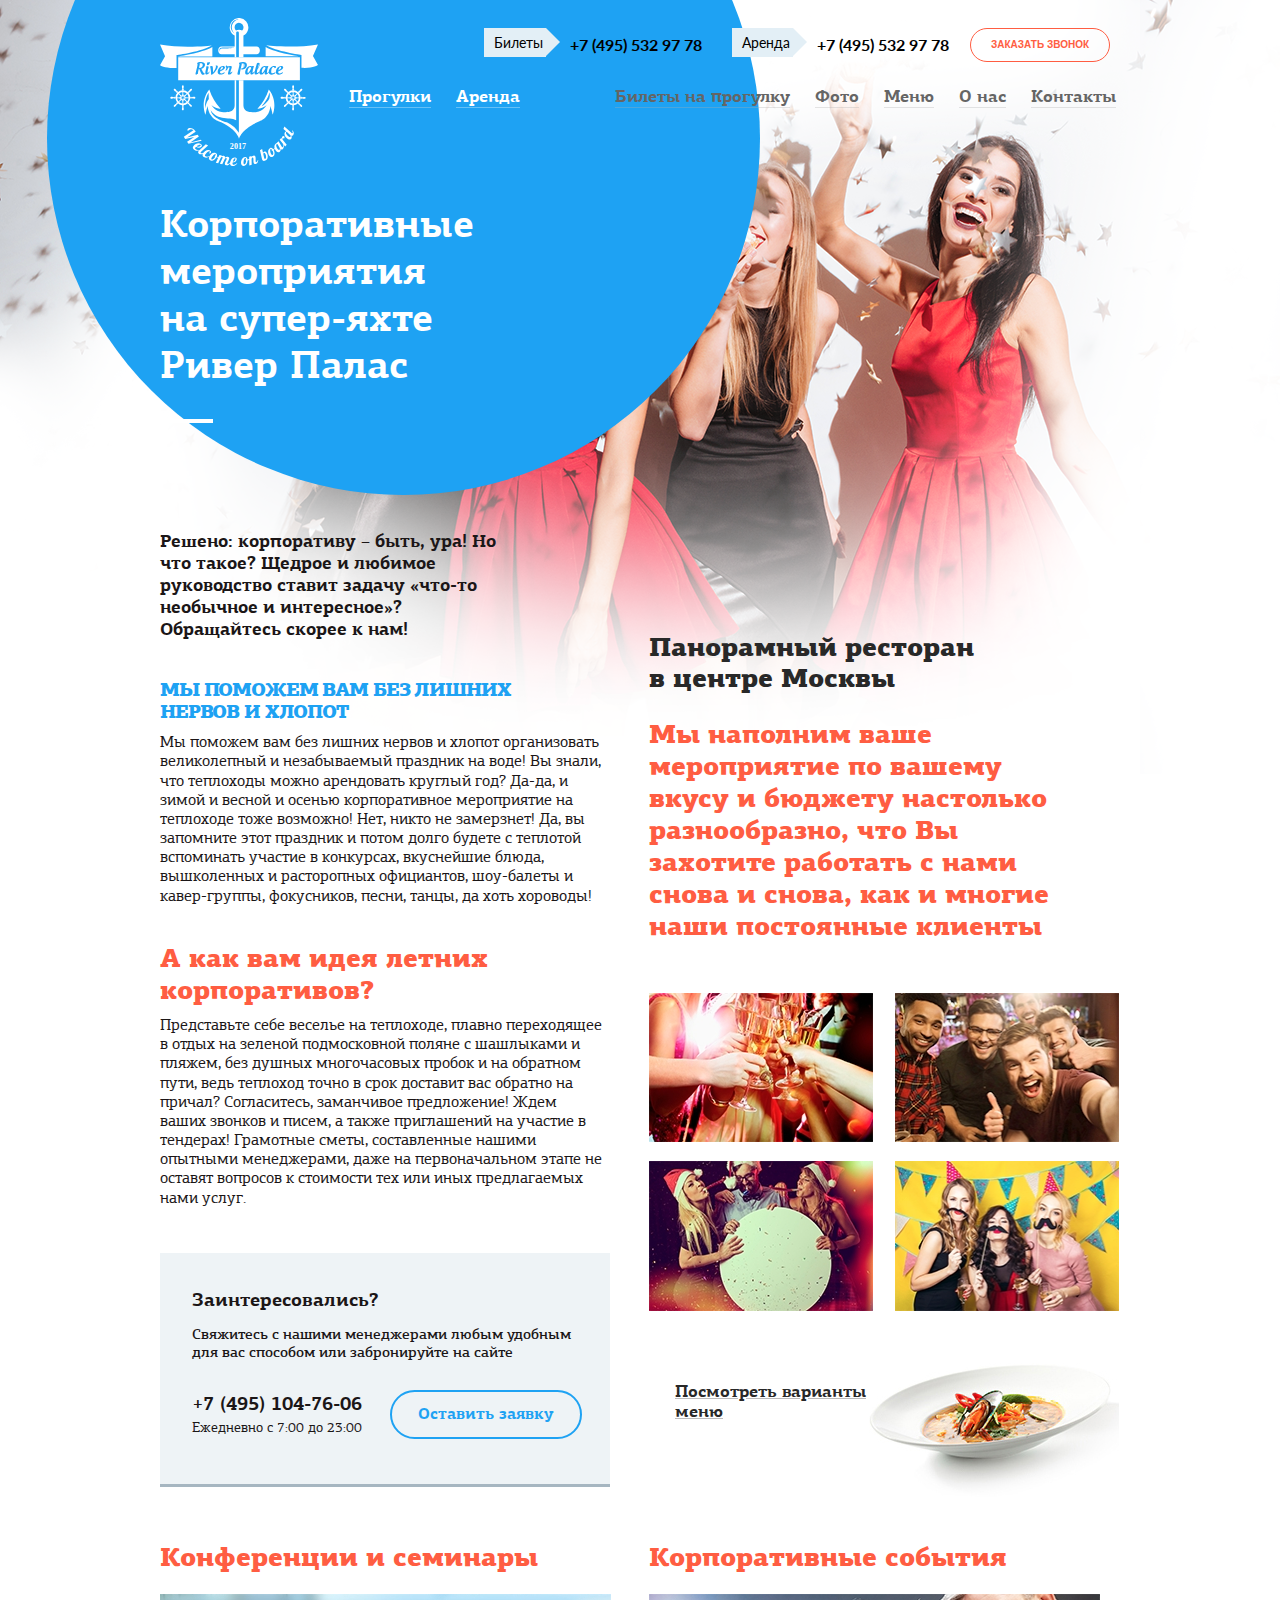
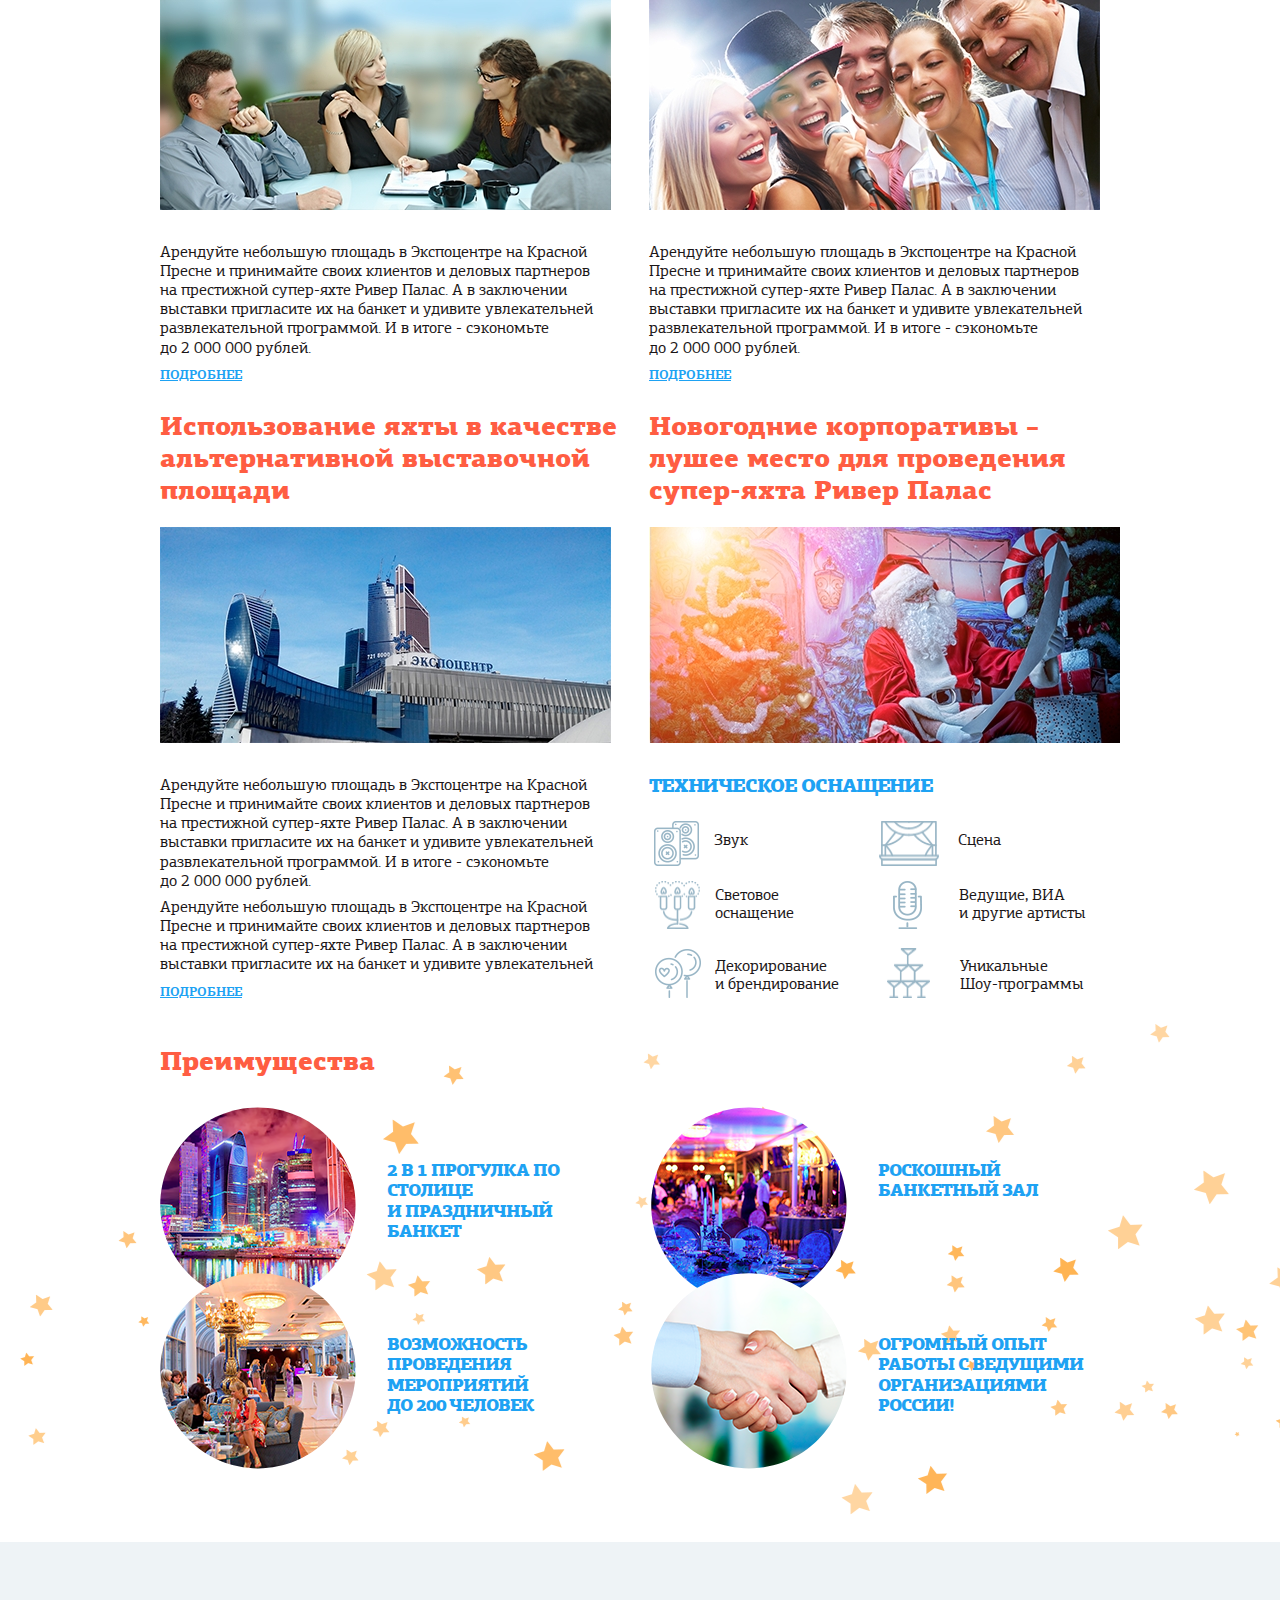
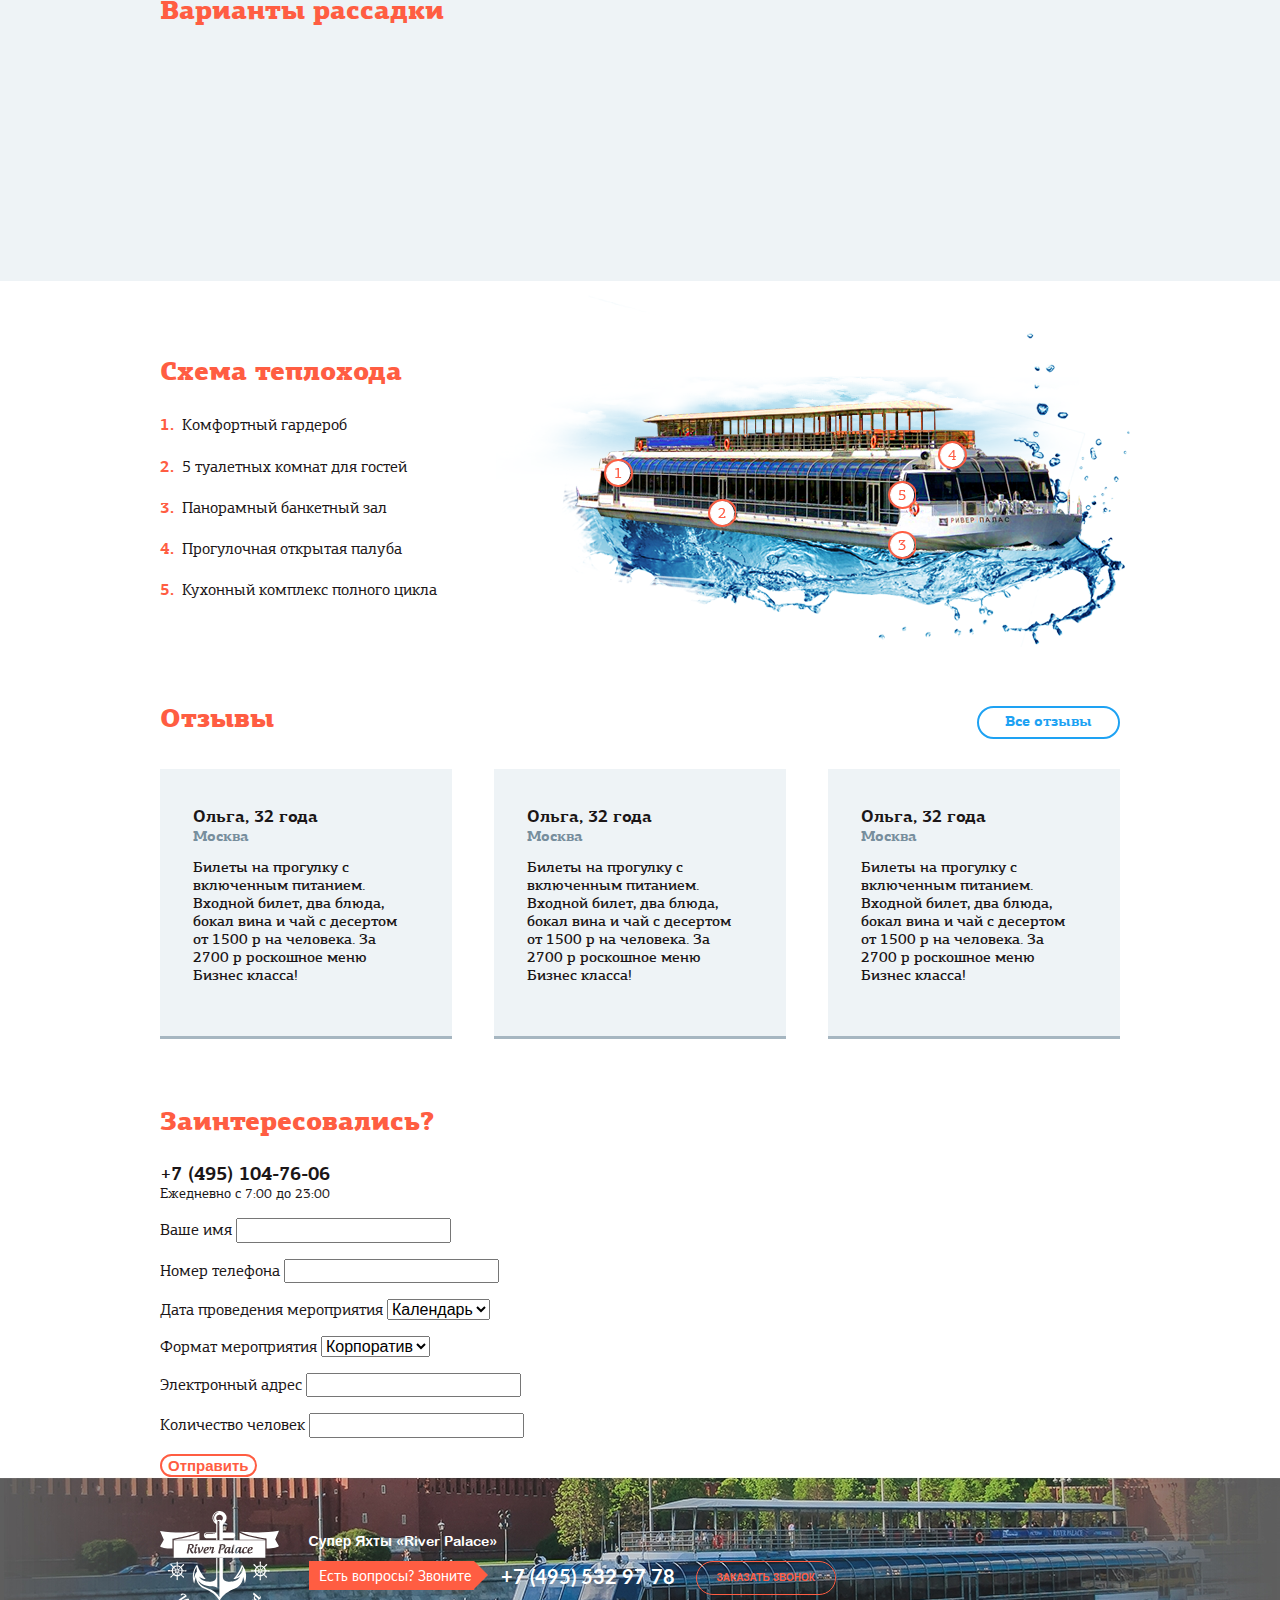
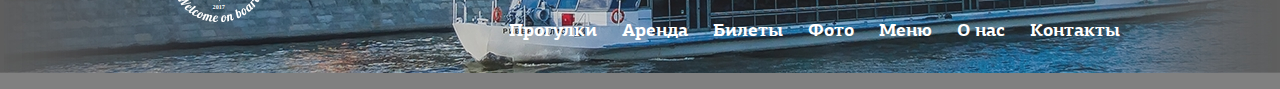
==== commit 9696b13c: "corporate upd" ====
--- a/corporate.html
+++ b/corporate.html
@@ -63,7 +63,7 @@
           <div class="intro__wrapper">
             <div class="intro__column">
               <p class="bold  intro__mark">Решено: корпоративу – быть, ура! Но что такое? Щедрое и любимое руководство ставит задачу «что-то необычное и интересное»? Обращайтесь скорее к нам!</p>
-              <h3 class="subtitle  subtitle--blue">Мы поможем вам без лишних нервов и хлопот</h3>
+              <h3 class="intro__subtitle  subtitle  subtitle--blue">Мы поможем вам без лишних нервов и хлопот</h3>
               <p class="intro__text">Мы поможем вам без лишних нервов и хлопот организовать великолепный и незабываемый праздник на воде! Вы знали, что теплоходы можно арендовать круглый год? Да-да, и зимой и весной и осенью корпоративное мероприятие на теплоходе тоже возможно! Нет, никто не замерзнет! Да, вы запомните этот праздник и потом долго будете с теплотой вспоминать участие в конкурсах, вкуснейшие блюда, вышколенных и расторопных официантов, шоу-балеты и кавер-группы, фокусников, песни, танцы, да хоть хороводы!</p>
             </div>
             <div class="intro__column">
@@ -106,78 +106,78 @@
           </div>
         </div>
         <section class="programm  container">
-          <div class="programm__section">
+          <div class="programm__section  programm__section--narrow">
             <h2 class="programm__title  subtitle  subtitle--red">Конференции и семинары</h2>
             <img src="img/programm-01.jpg" alt="Конференции и семинары" class="programm__img" width="451" height="216">
-            <p class="programm__text">Арендуйте небольшую площадь  в Экспоцентре на  Красной Пресне и принимайте своих клиентов и деловых партнеров на  престижной супер-яхте Ривер Палас. А в заключении выставки  пригласите их на банкет и удивите увлекательней развлекательной программой. И в итоге - сэкономьте до 2 000 000 рублей.</p>
+            <p class="programm__text">Арендуйте небольшую площадь  в Экспоцентре на  Красной Пресне и принимайте своих клиентов и деловых партнеров на  престижной супер-яхте Ривер Палас. А в заключении выставки  пригласите их на банкет и удивите увлекательней развлекательной программой. И в итоге - сэкономьте до&nbsp;2&nbsp;000&nbsp;000&nbsp;рублей.</p>
             <a href="#" class="programm__link">подробнее</a>
           </div>
           <div class="programm__section">
             <h2 class="programm__title  subtitle  subtitle--red">Корпоративные события</h2>
             <img src="img/programm-02.jpg" alt="Корпоративные события" class="programm__img" width="451" height="216">
-            <p class="programm__text">Арендуйте небольшую площадь  в Экспоцентре на  Красной Пресне и принимайте своих клиентов и деловых партнеров на  престижной супер-яхте Ривер Палас. А в заключении выставки  пригласите их на банкет и удивите увлекательней развлекательной программой. И в итоге - сэкономьте до 2 000 000 рублей.</p>
+            <p class="programm__text">Арендуйте небольшую площадь  в Экспоцентре на  Красной Пресне и принимайте своих клиентов и деловых партнеров на  престижной супер-яхте Ривер Палас. А в заключении выставки  пригласите их на банкет и удивите увлекательней развлекательной программой. И в итоге - сэкономьте до&nbsp;2&nbsp;000&nbsp;000&nbsp;рублей.</p>
             <a href="#" class="programm__link">подробнее</a>
           </div>
-          <div class="programm__section">
+          <div class="programm__section  programm__section--narrow">
             <h2 class="programm__title  subtitle  subtitle--red">Использование яхты в качестве  альтернативной выставочной площади</h2>
             <img src="img/programm-03.jpg" alt="Использование яхты в качестве  альтернативной выставочной площади" class="programm__img" width="451" height="216">
-            <p class="programm__text">Арендуйте небольшую площадь  в Экспоцентре на  Красной Пресне и принимайте своих клиентов и деловых партнеров на  престижной супер-яхте Ривер Палас. А в заключении выставки  пригласите их на банкет и удивите увлекательней развлекательной программой. И в итоге - сэкономьте до 2 000 000 рублей.</p>
+            <p class="programm__text">Арендуйте небольшую площадь  в Экспоцентре на  Красной Пресне и принимайте своих клиентов и деловых партнеров на  престижной супер-яхте Ривер Палас. А в заключении выставки  пригласите их на банкет и удивите увлекательней развлекательной программой. И в итоге - сэкономьте до&nbsp;2&nbsp;000&nbsp;000&nbsp;рублей.</p>
             <p class="programm__text">Арендуйте небольшую площадь  в Экспоцентре на  Красной Пресне и принимайте своих клиентов и деловых партнеров на  престижной супер-яхте Ривер Палас. А в заключении выставки  пригласите их на банкет и удивите увлекательней</p>
             <a href="#" class="programm__link">подробнее</a>
           </div>
           <div class="programm__section">
             <h2 class="programm__title  subtitle  subtitle--red">Новогодние корпоративы – лушее место для проведения супер-яхта Ривер Палас</h2>
-            <img src="img/programm-04.jpg" alt="Новогодние корпоративы" class="programm__img" width="451" height="216">
+            <img src="img/programm-04.jpg" alt="Новогодние корпоративы" class="programm__img" width="471" height="216">
             <div class="equipment">
-              <h3 class="subtitle subtitle--blue">Техническое оснащение</h3>
+              <h3 class="equipment__title  subtitle  subtitle--blue">Техническое оснащение</h3>
               <ul class="equipment__list">
-                <li class="equipment__item">
+                <li class="equipment__item  equipment__item--sound">
                   <img src="img/sound.png" alt="Звук" width="45" height="45" class="equipment__img">
                   <span class="equipment__text">Звук</span>
                 </li>
-                <li class="equipment__item">
-                  <img src="img/scene.png" alt="Cцена" width="60" height="43" class="equipment__img">
+                <li class="equipment__item  equipment__item--scene">
+                  <img src="img/scene.png" alt="Cцена" width="60" height="45" class="equipment__img">
                   <span class="equipment__text">Cцена</span>
                 </li>
-                <li class="equipment__item">
+                <li class="equipment__item  equipment__item--light">
                   <img src="img/light.png" alt="Cветовое оснащение" width="45" height="46" class="equipment__img">
-                  <span class="equipment__text">Cветовое оснащение</span>
-                </li>
-                <li class="equipment__item">
+                  <span class="equipment__text">Cветовое<br>оснащение</span>
+                </li>
+                <li class="equipment__item  equipment__item--emcee">
                   <img src="img/emcee.png" alt="Ведущие, ВИА и другие артисты" width="29" height="48" class="equipment__img">
-                  <span class="equipment__text">Ведущие, ВИА и другие артисты</span>
-                </li>
-                <li class="equipment__item">
+                  <span class="equipment__text">Ведущие, ВИА<br>и другие артисты</span>
+                </li>
+                <li class="equipment__item  equipment__item--decor">
                   <img src="img/decoration.png" alt="Декорирование и брендирование" width="46" height="49" class="equipment__img">
-                  <span class="equipment__text">Декорирование и брендирование</span>
-                </li>
-                <li class="equipment__item">
+                  <span class="equipment__text">Декорирование<br>и брендирование</span>
+                </li>
+                <li class="equipment__item  equipment__item--show">
                   <img src="img/show.png" alt="Уникальные Шоу-программы" width="43" height="44" class="equipment__img">
-                  <span class="equipment__text">Уникальные Шоу-программы</span>
+                  <span class="equipment__text">Уникальные<br>Шоу-программы</span>
                 </li>
               </ul>
             </div>
           </div>
         </section>
-        <section class="features features--bg">
+        <section class="features  features--bg">
           <div class="container">
-            <h2 class="subtitle  subtitle--red">Преимущества</h2>
+            <h2 class="features__title  subtitle  subtitle--red">Преимущества</h2>
             <ul class="features__list">
               <li class="features__item">
                 <img src="img/feature-01.png" alt="прогулка по столице и праздничный банкет" class="features__img" width="198" height="198">
-                <span class="features__text  subtitle  subtitle--blue">2 в 1 прогулка по столице и праздничный банкет</span>
+                <span class="features__text  subtitle  subtitle--smaller  subtitle--blue">2 в 1 прогулка по столице и&nbsp;праздничный банкет</span>
               </li>
               <li class="features__item">
                 <img src="img/feature-02.png" alt="банкетный зал" class="features__img" width="198" height="198">
-                <span class="features__text  subtitle  subtitle--blue">Роскошный банкетный зал</span>
+                <span class="features__text  subtitle  subtitle--smaller  subtitle--blue">Роскошный банкетный зал</span>
               </li>
               <li class="features__item">
                 <img src="img/feature-03.png" alt="вместимость зала до 200 человек" class="features__img" width="198" height="198">
-                <span class="features__text  subtitle  subtitle--blue">Возможность проведения мероприятий до 200 человек</span>
+                <span class="features__text  subtitle  subtitle--smaller  subtitle--blue">Возможность проведения мероприятий до&nbsp;200&nbsp;человек</span>
               </li>
               <li class="features__item">
                 <img src="img/feature-04.png" alt="Огромный опыт работы с ведущими организациями России" class="features__img" width="198" height="198">
-                <span class="features__text  subtitle  subtitle--blue">Огромный опыт работы с ведущими организациями России!</span>
+                <span class="features__text  subtitle  subtitle--smaller  subtitle--blue">Огромный опыт работы с ведущими организациями России!</span>
               </li>
             </ul>
           </div>
@@ -199,15 +199,15 @@
                 <li class="scheme__item"><span class="scheme__list-mark">5. </span>Кухонный комплекс полного цикла</li>
               </ol>
             </div>
-            <div class="scheme__column">
-              <img src="img/vessel-scheme.png" alt="теплоход" class="scheme__img">
+            <div class="scheme__column  scheme__column--relative">
+              <img src="img/vessel-scheme.png" alt="теплоход" class="scheme__img" width="635" height="404">
             </div>
           </div>
         </section>
         <section class="reviews  container">
           <div class="reviews__wrapper">
-            <h2 class="reviews__title  subtitle  subtitle--red">Отзывы</h2>
-            <a href="#" class="btn  btn--blue  btn--reviews  reviews__link">Все отзывы</a>
+            <h2 class="reviews__title  reviews__title--inner  subtitle  subtitle--red">Отзывы</h2>
+            <a href="#" class="btn  btn--blue  btn--reviews-inner  reviews__link">Все отзывы</a>
           </div>
           <div class="reviews__list">
             <div class="review">
--- a/css/style.min.css
+++ b/css/style.min.css
@@ -1,2 +1,2 @@
 /*! normalize.css v7.0.0 | MIT License | github.com/necolas/normalize.css */
-html{line-height:1.15;-ms-text-size-adjust:100%;-webkit-text-size-adjust:100%}body{min-width:320px;font-size:16px;line-height:1.2;color:#1b1617;margin:0 auto;padding:0;font-family:'agoraslabpro','times new roman',serif;font-weight:400}article,aside,details,figcaption,figure,footer,header,main,menu,nav,section{display:block}h1{font-size:2em;margin:.67em 0}figure{margin:1em 40px}hr{-webkit-box-sizing:content-box;box-sizing:content-box;height:0;overflow:visible}code,kbd,pre,samp{font-family:monospace,monospace;font-size:1em}a{background-color:transparent;-webkit-text-decoration-skip:objects}abbr[title]{border-bottom:none;-webkit-text-decoration:underline dotted;text-decoration:underline dotted}b,strong{font-weight:bolder}dfn{font-style:italic}mark{background-color:#ff0;color:#000}small{font-size:80%}sub,sup{font-size:75%;line-height:0;position:relative;vertical-align:baseline}sub{bottom:-.25em}sup{top:-.5em}audio,canvas,video{display:inline-block}audio:not([controls]){display:none;height:0}img{border-style:none;max-width:100%;height:auto}svg:not(:root){overflow:hidden}button,input,optgroup,select,textarea{font-family:sans-serif;font-size:100%;line-height:1.15;margin:0}button,input{overflow:visible}button,select{text-transform:none}[type=reset],[type=submit],button,html [type=button]{-webkit-appearance:button}[type=button]::-moz-focus-inner,[type=reset]::-moz-focus-inner,[type=submit]::-moz-focus-inner,button::-moz-focus-inner{border-style:none;padding:0}[type=button]:-moz-focusring,[type=reset]:-moz-focusring,[type=submit]:-moz-focusring,button:-moz-focusring{outline:1px dotted ButtonText}fieldset{padding:.35em .75em .625em}legend{color:inherit;display:table;max-width:100%;white-space:normal}progress{display:inline-block;vertical-align:baseline}textarea{overflow:auto}[type=checkbox],[type=radio],legend{-webkit-box-sizing:border-box;box-sizing:border-box;padding:0}[type=number]::-webkit-inner-spin-button,[type=number]::-webkit-outer-spin-button{height:auto}[type=search]{-webkit-appearance:textfield;outline-offset:-2px}[type=search]::-webkit-search-cancel-button,[type=search]::-webkit-search-decoration{-webkit-appearance:none}::-webkit-file-upload-button{-webkit-appearance:button;font:inherit}summary{display:list-item}[hidden],template{display:none}@font-face{font-family:'lato';src:url(../fonts/lato_regular.ttf) format('truetype');font-weight:400;font-style:normal;font-display:swap}@font-face{font-family:'lato';src:url(../fonts/lato_bold.ttf) format('truetype');font-weight:700;font-style:normal;font-display:swap}@font-face{font-family:'agoraslabpro';src:url(../fonts/agoraslabpro_regular.ttf) format('truetype');font-weight:400;font-style:normal;font-display:swap}@font-face{font-family:'agoraslabpro';src:url(../fonts/agoraslabpro_medium.ttf) format('truetype');font-weight:500;font-style:normal;font-display:swap}@font-face{font-family:'agoraslabpro';src:url(../fonts/agoraslabpro_bold.ttf) format('truetype');font-weight:700;font-style:normal;font-display:swap}@font-face{font-family:'agoraslabpro';src:url(../fonts/agoraslabpro_black.ttf) format('truetype');font-weight:900;font-style:normal;font-display:swap}@font-face{font-family:'arial';src:url(../fonts/arial_regular.ttf) format('truetype');font-weight:400;font-style:normal;font-display:swap}@font-face{font-family:'arial';src:url(../fonts/arial_bold.ttf) format('truetype');font-weight:700;font-style:normal;font-display:swap}.visually-hidden:not(:focus):not(:active),input[type=checkbox].visually-hidden,input[type=radio].visually-hidden{position:absolute;width:1px;height:1px;margin:-1px;border:0;padding:0;white-space:nowrap;-webkit-clip-path:inset(100%);clip-path:inset(100%);clip:rect(0 0 0 0);overflow:hidden}.wrapper{width:1400px;overflow:hidden;margin-left:auto;margin-right:auto}.wrapper--inner{width:1680px}.container{width:980px;padding-left:10px;padding-right:10px;-webkit-box-sizing:border-box;box-sizing:border-box;margin-left:auto;margin-right:auto}.bold{font-weight:700;font-family:inherit}.main-header{position:relative}.main-header::before{position:absolute;content:'';left:-92px;top:-218px;width:713px;height:713px;background-color:#1ea2f3;border-radius:50%}.main-header--corporate{background-image:url(../img/corporate-bg.png);background-position:right top;background-repeat:no-repeat}.main-header--corporate::before{left:47px}.main-header__container{display:inline-block;vertical-align:top;position:relative;z-index:1;margin-left:189px;margin-top:28px}.main-header__nav-button{display:none}.main-header__slider{margin-top:0}.logo{display:inline-block;vertical-align:top;position:relative;z-index:1;margin-top:18px}.logo--absolute{position:absolute}.logo--footer{width:119px;height:111px;margin-top:34px}.contacts{padding-left:135px}.contacts__type{display:inline-block;vertical-align:top;color:#000;font-family:'lato','tahoma',sans-serif;font-weight:400;font-size:14px;line-height:25px;position:relative;background-color:#e3eff6;padding:2px 3px 2px 10px;margin-right:20px}.contacts__type::after{position:absolute;content:'';width:0;height:0;top:0;right:-14px;border-style:solid;border-width:14px 0 14.5px 14px;border-color:transparent transparent transparent #e3eff6}.contacts__phone{text-decoration:none;font-size:16px;display:inline-block;color:#000;padding-top:7px;font-family:'lato','helvetica',sans-serif;font-weight:700;margin-right:17px}.contacts__phone:hover{text-decoration:underline}.contacts__phone--indent{margin-right:26px}.btn{display:inline-block;vertical-align:top;font-weight:700;border-radius:30px;background-color:transparent;border:2px solid transparent;text-decoration:none;margin-right:18px;text-align:center;-webkit-box-sizing:border-box;box-sizing:border-box;font-size:15px}.btn:last-child{margin-right:0}.btn:hover{text-decoration:underline}.btn--arial{font-family:'arial',sans-serif;font-size:10px;text-transform:uppercase;padding:10px 20px;border-width:1px}.btn--red{border-color:#ff5d42;color:#ff5d42}.btn--blue{border-color:#1ea2f3;color:#1ea2f3;font-family:'agoraslabpro','times new roman',serif}.btn--big{font-size:18px;padding:10px 23px 13px}.btn--padding{padding-left:27px;padding-right:27px}.btn--uppercase{text-transform:uppercase}.btn--details{font-size:18px;padding:10px 40px 15px}.btn--reviews{padding:4px 26px 7px;margin-top:10px}.nav-list{list-style:none;padding:0;display:-webkit-box;display:-ms-flexbox;display:flex;margin:24px 0 0}.nav-list__item{margin-right:25px}.nav-list__item:last-child{margin-right:0}.nav-list__item--indent{margin-right:95px}.nav-list__link{text-decoration:none;color:#656565;border-bottom:1px solid rgba(175,175,175,.32);font-weight:700;font-size:17px}.nav-list__link:hover{opacity:.8}.nav-list__link--white{color:#fff;border-bottom:1px solid rgba(255,255,255,.32)}.slides{position:relative;z-index:1;padding-left:191px;-webkit-box-sizing:border-box;box-sizing:border-box;width:1400px;margin-left:auto;margin-right:auto}.slides__list{list-style:none;padding:0;margin:0}.slides__item{padding-left:600px;background-repeat:no-repeat;background-position:left,top;min-height:426px}.slides__item--supper{display:none;background-image:url(../img/supper.png)}.slides__item--corporative{display:none;background-image:url(../img/corporative.png)}.slides__item--new-year{display:none;background-image:url(../img/new-year.png)}.slides__item--wedding{display:none;background-image:url(../img/wedding.png)}.slides__item--cruise{display:none;background-image:url(../img/cruise.png)}.slides__item--active{display:block}.slides__preview{padding-left:32px;padding-top:76px}.slides__img{width:104px;height:104px;border-radius:50%;background-repeat:no-repeat;background-size:contain;display:inline-block;vertical-align:top;margin-right:18px}.slides__img:last-child{margin-right:0}.slides__img--supper-1{background-image:url(../img/supper-1.png)}.slides__img--supper-2{background-image:url(../img/supper-2.png)}.slides__img--supper-3{background-image:url(../img/supper-3.png)}.slides__img--new-year-1{background-image:url(../img/new-year-1.png)}.slides__img--new-year-2{background-image:url(../img/new-year-2.png)}.slides__img--new-year-3{background-image:url(../img/new-year-3.png)}.slides__img--corporative-1{background-image:url(../img/corporative-1.png)}.slides__img--corporative-2{background-image:url(../img/corporative-2.png)}.slides__img--corporative-3{background-image:url(../img/corporative-3.png)}.slides__img--wedding-1{background-image:url(../img/wedding-1.png)}.slides__img--wedding-2{background-image:url(../img/wedding-2.png)}.slides__img--wedding-3{background-image:url(../img/wedding-3.png)}.slides__img--cruise-1{background-image:url(../img/cruise-1.png)}.slides__img--cruise-2{background-image:url(../img/cruise-2.png)}.slides__img--cruise-3{background-image:url(../img/cruise-3.png)}.slides__title{text-align:right;font-size:23px;font-weight:700;padding-right:221px;margin-top:35px}.slides__order--indent{margin-top:50px}.slides__link{margin-left:201px}.slides__controls{position:absolute;top:119px;left:220px;display:-webkit-box;display:-ms-flexbox;display:flex;-webkit-box-orient:vertical;-webkit-box-direction:normal;-ms-flex-direction:column;flex-direction:column}.slides__control{width:5px;height:5px;background-color:#fff;border-radius:50%;margin-bottom:8px;cursor:pointer}.slides__control:last-child{margin-bottom:0}.slides__control--active{background-color:rgba(255,255,255,.49)}.rent__image{display:block;width:1280px;margin-left:auto;margin-right:auto;margin-top:-48px}.rent__image--mobile{display:none}.rent__features{list-style:none;padding-left:10px;margin-top:0;margin-bottom:0;display:-webkit-box;display:-ms-flexbox;display:flex;-ms-flex-wrap:wrap;flex-wrap:wrap;-webkit-box-pack:justify;-ms-flex-pack:justify;justify-content:space-between}.rent__item{margin-top:10px}.rent__item--motor{width:241px;margin-right:29px}.rent__item--conditioner{width:159px;margin-right:33px}.rent__item--toilet{width:231px;margin-right:29px}.rent__item--kitchen{width:238px}.title{font-weight:700;color:#778e9d;font-size:40px;margin-left:auto;margin-right:auto}.title--indent{margin-bottom:30px}.title--width{max-width:612px;margin-left:219px;margin-top:13px}.title--no-margin-bottom{margin-bottom:0}.subtitle{font-weight:900;font-size:26px;color:#778e9d}.subtitle--blue{font-size:19px;color:#1ea2f3;text-transform:uppercase;margin-bottom:0}.subtitle--red{font-size:26px;color:#ff5d42;line-height:32px}.subtitle--black{color:#282828;font-size:26px;margin-top:119px;margin-bottom:25px}.subtitle--no-margin{margin:0}.cruise{margin-top:44px}.cruise__content{background-color:#eef3f6}.cruise__wrapper{display:-webkit-box;display:-ms-flexbox;display:flex;-ms-flex-wrap:wrap;flex-wrap:wrap}.cruise__wrapper--border{border-top:1px dashed #778e9d;border-bottom:3px solid #8da1af}.cruise__order{padding-top:33px;padding-left:26px;display:-webkit-box;display:-ms-flexbox;display:flex;-webkit-box-orient:vertical;-webkit-box-direction:normal;-ms-flex-direction:column;flex-direction:column;-webkit-box-align:center;-ms-flex-align:center;align-items:center}.cruise__order-link{width:164px;margin-top:17px;padding-top:5px;padding-bottom:8px;font-weight:900}.cruise__description{width:452px;border-right:1px dashed #778e9d;padding:12px 17px 15px 33px}.cruise__title{font-size:17px;font-weight:700;margin-bottom:11px}.cruise__time{background-color:#fff;color:#ff5d42;font-size:14px;font-weight:500;display:inline-block;padding:5px 10px 4px 8px;margin-right:19px}.cruise__link{text-decoration:underline;color:#1ea2f3;font-size:13px;font-weight:700}.cruise__link--uppercase{text-transform:uppercase}.cruise__details{font-size:15px;font-weight:500}.cruise__details--grey{color:#778e9d;font-weight:700}.cruise__prices{width:233px;-webkit-box-sizing:border-box;box-sizing:border-box;padding-left:34px;padding-top:26px}.cruise__info{font-size:14px;font-weight:500;margin-top:20px}.cruise__list{list-style:none;padding-left:0;margin:0;display:-webkit-box;display:-ms-flexbox;display:flex}.cruise__item{width:242.4px;-webkit-box-sizing:border-box;box-sizing:border-box;border-right:1px dashed #778e9d;position:relative;padding-left:15px;padding-bottom:16px}.cruise__item:last-child{width:234px;border-right:none}.cruise__subtitle{font-size:17px;font-weight:700;margin-top:19px;margin-bottom:5px}.cruise__subtitle--indent{margin-bottom:25px}.cruise__item-detail{position:absolute;font-size:12px}.cruise__item-detail--standart{right:19px;top:55px;-webkit-transform:rotate(-22deg);transform:rotate(-22deg)}.cruise__item-detail--business{right:12px;top:49px;-webkit-transform:rotate(-18deg);transform:rotate(-18deg)}.cruise__item-detail--vip{right:15px;top:28px;-webkit-transform:rotate(-19deg);transform:rotate(-19deg)}.price{font-size:20px;font-weight:900;display:block}.price--new{color:#ff5d42;margin-bottom:6px}.price--old{font-weight:500;color:#778e9d;text-decoration:line-through}.price--big{font-size:26px}.events{margin-top:62px}.events__wrapper{display:-webkit-box;display:-ms-flexbox;display:flex;-ms-flex-wrap:wrap;flex-wrap:wrap;-webkit-box-pack:justify;-ms-flex-pack:justify;justify-content:space-between}.events__sections{background-color:#d1dbe2;border-radius:10px;margin-bottom:14px;text-decoration:none;color:#1b1617}.events__sections:hover{text-decoration:underline}.events__title{font-size:15px;font-weight:700;text-transform:uppercase;text-align:right;padding-right:24px;margin-top:3px;margin-bottom:22px}.route{margin-top:23px}.route__links,.route__title{display:inline-block;vertical-align:top}.route__title{margin-bottom:41px;width:420px;padding-left:219px;margin-right:19px}.route__links{margin-top:45px}.route__link{padding-top:5px;padding-bottom:8px}.route__image{display:block;margin-left:auto;margin-right:auto}.details{display:-webkit-box;display:-ms-flexbox;display:flex;-ms-flex-wrap:wrap;flex-wrap:wrap;margin-top:65px}.details__column--wide{width:368px;margin-right:50px}.details__column--middle{width:307px;padding-top:5px}.details__column--narrow{width:228px;padding-top:5px}.details__title{font-weight:900;font-size:26px;color:#ff614a;position:relative;padding-top:20px;margin-bottom:12px}.details__price-item::before,.details__title::before{position:absolute;content:'';background-color:#ff614a;width:52px;height:4px;top:-2px;left:1px}.details__price{list-style:none;padding-left:0;margin:0}.details__price-item{padding-left:33px;position:relative;margin-bottom:7px}.details__price-item::before{width:21px;height:1px;top:9px;left:0}.details__subtitle{text-transform:uppercase;color:#1ea2f3;font-weight:700;font-size:19px;margin-top:22px;margin-bottom:0;letter-spacing:-.05em}.details__content{margin-top:4px;line-height:19px}.details__content b{margin-bottom:8px;text-transform:uppercase;display:block;line-height:23px}.details__link{margin-top:16px}.details__image{margin-top:68px;margin-left:25px}.photo{padding-top:25px}.photo__wrapper{margin-top:44px}.photo__half-wrapper,.photo__wrapper{display:-webkit-box;display:-ms-flexbox;display:flex}.photo__column{margin-right:2px}.photo__container{height:371px}.photo__container--big{width:610px}.photo__container--middle,.photo__container--small{width:282px;display:-webkit-box;display:-ms-flexbox;display:flex;-webkit-box-orient:vertical;-webkit-box-direction:normal;-ms-flex-direction:column;flex-direction:column;-webkit-box-pack:justify;-ms-flex-pack:justify;justify-content:space-between}.photo__container--small{width:218px}.photo__container img{height:100%}.reviews{padding-top:25px}.reviews__title{margin-left:0;margin-right:0;margin-bottom:26px}.reviews__list,.reviews__wrapper{display:-webkit-box;display:-ms-flexbox;display:flex;-webkit-box-pack:justify;-ms-flex-pack:justify;justify-content:space-between}.reviews__wrapper{-webkit-box-align:center;-ms-flex-align:center;align-items:center}.reviews__list{-ms-flex-wrap:wrap;flex-wrap:wrap}.review{width:292px;min-height:270px;-webkit-box-sizing:border-box;box-sizing:border-box;border-bottom:3px solid rgba(141,161,175,.75);background-color:#eef3f6;margin-bottom:40px;padding:37px 54px 20px 33px}.review__author{font-style:normal;font-weight:700}.review__author-name{display:block;font-size:17px}.review__author-location{font-size:15px;color:#778e9d}.review__text{font-style:normal;padding:0;margin:13px 0 0;font-size:15px;font-weight:500}.menu__title{margin-top:16px}.menu__wrapper{display:-webkit-box;display:-ms-flexbox;display:flex;-ms-flex-wrap:wrap;flex-wrap:wrap;margin-left:157px}.menu__column--wide{width:396px;margin-right:16px}.menu__column--middle{width:394px;padding-top:17px}.menu__column--narrow{width:230px;margin-right:3px}.menu__image{margin-top:-58px}.menu__description{color:#282828;font-weight:700;font-size:18px;padding-left:4px;margin-top:35px;line-height:22px;margin-bottom:0}.menu__description+.menu__description{margin-top:5px}.menu__text{color:#282828;font-weight:500;font-size:17px;padding-left:27px;margin-top:92px;max-width:350px}.menu__link{margin-top:30px;margin-left:47px}.description{margin-top:62px;padding-top:35px;padding-bottom:75px;background-color:#ededed}.description__content,.description__list{font-family:'arial','helvetica',sans-serif;font-size:15px;color:#000;margin:0;line-height:19px}.description__list{list-style:none;padding:0}.main-footer{background-color:gray;background-image:url(../img/footer-bg.jpg);background-repeat:no-repeat;background-position:center top;padding-bottom:48px}.main-footer--inner{background-image:url(../img/footer-inner-bg.jpg)}.main-footer__container,.main-footer__row,.main-footer__wrapper{display:-webkit-box;display:-ms-flexbox;display:flex}.main-footer__wrapper{-webkit-box-orient:vertical;-webkit-box-direction:normal;-ms-flex-direction:column;flex-direction:column;margin-top:50px;margin-left:30px}.main-footer__row{-ms-flex-wrap:wrap;flex-wrap:wrap}.main-footer__title{font-family:'arial','helvetica',sans-serif;font-size:14px;color:#fff;margin-right:99px;margin-top:6px}.feedback__mark,.feedback__phone{color:#fff;font-family:'lato','tahoma',sans-serif;display:inline-block;vertical-align:top}.feedback__mark{line-height:25px;position:relative;background-color:#ff5d42;padding:2px 3px 2px 10px;font-weight:400;font-size:14px;margin-right:23px}.feedback__mark::after{position:absolute;content:'';width:0;height:0;top:0;right:-14px;border-style:solid;border-width:14px 0 14.5px 14px;border-color:transparent transparent transparent #ff5d42}.feedback__phone{text-decoration:none;font-size:20px;font-weight:700;margin-top:3px;margin-right:17px}.navigation{margin-left:auto;margin-top:24px}.navigation__item{text-decoration:none;font-size:18px;font-weight:700;color:#fff;margin-right:21px}.navigation__item:hover{text-decoration:underline}.navigation__item:last-child{margin-right:0}.intro{position:relative;z-index:2}.intro__title{margin-top:94px;margin-bottom:124px}.intro__wrapper{display:-webkit-box;display:-ms-flexbox;display:flex}.intro__mark{max-width:336px;font-size:18px;line-height:22px;margin-bottom:38px}.intro__column{max-width:444px}.intro__column+.intro__column{margin-left:45px}.intro__text{margin-top:9px}.intro__promo-text{max-width:404px}.inner-title{font-size:39px;color:#fff;font-weight:700}.inner-title--underline{position:relative}.inner-title--underline::after{position:absolute;content:'';left:0;bottom:-35px;background-color:#fff;width:53px;height:4px}.inner-title--width{max-width:315px}.content__wrapper{display:-webkit-box;display:-ms-flexbox;display:flex}.content__column{max-width:470px}.content__column--width{max-width:510px}.content__title{max-width:330px}.content__text{max-width:446px;margin-top:9px}.contacts-block{background-color:#eef3f6;width:450px;-webkit-box-sizing:border-box;box-sizing:border-box;border-bottom:3px solid rgba(141,161,175,.75);margin-top:46px;padding:11px 31px 45px 32px}.contacts-block__title{font-size:19px;margin-bottom:0}.contacts-block__text{font-weight:500;font-size:15px;margin-top:13px}.contacts-block__wrapper{display:-webkit-box;display:-ms-flexbox;display:flex;min-height:63px}.contacts-block__column{max-width:189px}.contacts-block__column--align{-ms-flex-item-align:end;align-self:flex-end;margin-left:auto}.contacts-block__link{margin-top:17px;margin-bottom:3px}.contacts-block__btn{font-size:16px;width:192px;padding-top:12px;padding-bottom:14px}.phone{font-size:19px;text-decoration:none;color:#1b1617;font-weight:700;display:inline-block;vertical-align:top}.note{font-size:14px;display:block}.images{display:-webkit-box;display:-ms-flexbox;display:flex;-ms-flex-wrap:wrap;flex-wrap:wrap;-webkit-box-pack:justify;-ms-flex-pack:justify;justify-content:space-between;width:470px;margin-left:39px;margin-top:51px}.images__img{margin-bottom:19px}.menu-block{margin-left:40px;padding-left:25px;padding-top:17px;-webkit-box-sizing:border-box;box-sizing:border-box;display:-webkit-box;display:-ms-flexbox;display:flex}.menu-block__link{color:#282828;font-weight:700;font-size:17px;-webkit-text-decoration:underline solid #bbbabb;text-decoration:underline solid #bbbabb;display:inline-block;vertical-align:top;max-width:194px;margin-top:34px}.programm{display:-webkit-box;display:-ms-flexbox;display:flex;-ms-flex-wrap:wrap;flex-wrap:wrap;-webkit-box-pack:justify;-ms-flex-pack:justify;justify-content:space-between}.programm__section{width:451px}@media (max-width:1420px){.photo__container--big img,.photo__container--middle img,.photo__container--small img,.wrapper{width:100%}.main-header__slider{width:980px;margin-left:auto;margin-right:auto}.slides{width:100%;padding-left:0;margin-top:40px}.slides__controls{left:20px}.slides__item{background-size:58% auto;padding-left:58%}.slides__item--active{display:-webkit-box;display:-ms-flexbox;display:flex;-webkit-box-orient:vertical;-webkit-box-direction:normal;-ms-flex-direction:column;flex-direction:column}.slides__preview{padding-left:0;margin-left:auto}.slides__title{padding-right:0;margin-left:auto}.slides__order{display:-webkit-box;display:-ms-flexbox;display:flex;margin-left:auto;-webkit-box-pack:justify;-ms-flex-pack:justify;justify-content:space-between}.rent{width:980px;padding-left:10px;padding-right:10px}.rent,.route,.title--width{-webkit-box-sizing:border-box;box-sizing:border-box;margin-left:auto;margin-right:auto}.title--width{max-width:980px;padding-left:10px;padding-right:10px}.route{width:980px}.route__title{padding-left:10px}.route__links{float:right;margin-right:10px}.photo{width:980px;-webkit-box-sizing:border-box;box-sizing:border-box;margin-left:auto;margin-right:auto}.photo__wrapper{-webkit-box-orient:vertical;-webkit-box-direction:normal;-ms-flex-direction:column;flex-direction:column}.photo__half-wrapper{-webkit-box-pack:center;-ms-flex-pack:center;justify-content:center}.photo__column{margin-right:0}.photo__container--big{width:783px}.photo__container--middle{width:261px}.menu{width:980px;-webkit-box-sizing:border-box;box-sizing:border-box;margin-left:auto;margin-right:auto}.menu__wrapper{margin-left:0;-ms-flex-pack:distribute;justify-content:space-around}.menu__column--middle,.menu__column--narrow,.menu__column--wide{width:32%;margin:0;padding:0}.menu__description{padding-left:0}.menu__image{margin-top:0}.menu__link{display:block;margin-left:auto;margin-right:auto;width:90%}.menu__text{padding-left:0}}@media (max-width:1040px){.container{width:100%}.logo--absolute{position:relative;display:inline-block}.main-header__container{margin-left:20px;display:inline-block;vertical-align:top;width:calc(100% - 25px - 158px)}.contacts{padding-left:0;width:260px;display:-webkit-box;display:-ms-flexbox;display:flex;-webkit-box-orient:vertical;-webkit-box-direction:normal;-ms-flex-direction:column;flex-direction:column;margin-left:auto}.contacts__phone,.contacts__phone--indent{margin-right:0;margin-bottom:20px}.contacts__link{width:100%}.main-header__nav{position:absolute;top:0;left:0;max-width:400px}.nav-list{-ms-flex-wrap:wrap;flex-wrap:wrap;margin:0}.nav-list__item--indent{margin-right:25px}.nav-list__item{margin-bottom:15px}.main-header__slider{width:100%;-webkit-box-sizing:border-box;box-sizing:border-box;padding-left:10px;padding-right:10px}.slides{margin-top:0}.slides__item{background-size:55% auto;padding-left:55%}.btn--big{padding-left:19px;padding-right:19px}.rent{width:100%}.cruise__item br,.rent__image{display:none}.rent__image--mobile{display:block}.rent__item--conditioner,.rent__item--kitchen,.rent__item--motor,.rent__item--toilet{margin-right:0;width:24%}.title,.title--width{max-width:100%;width:100%;font-size:34px;padding-left:10px;padding-right:10px;-webkit-box-sizing:border-box;box-sizing:border-box}.cruise__wrapper--border{border:0}.cruise__list{-webkit-box-pack:justify;-ms-flex-pack:justify;justify-content:space-between}.cruise__item{padding-left:10px;padding-right:10px;border:1px dashed #778e9d;width:24%;-webkit-box-sizing:border-box;box-sizing:border-box}.price--new{margin-top:6px}.cruise__item:last-child{width:24%;border:1px dashed #778e9d}.cruise__item-detail{position:static;-webkit-transform:rotate(0deg);transform:rotate(0deg)}.cruise__order{width:25%}.cruise__description,.cruise__order,.cruise__prices{-webkit-box-sizing:border-box;box-sizing:border-box;padding:20px}.cruise__description{border:0;width:45%}.cruise__prices{width:30%}.events__wrapper{-webkit-box-pack:start;-ms-flex-pack:start;justify-content:flex-start}.events__sections{margin-right:auto}.events__sections:nth-child(3n){margin-right:0}.route{width:100%;padding-left:10px;padding-right:10px;-webkit-box-sizing:border-box;box-sizing:border-box}.route__links{float:none;margin-top:0;margin-bottom:30px;margin-left:10px}.route__image{width:100%;padding-left:10px;padding-right:10px;-webkit-box-sizing:border-box;box-sizing:border-box}.details{-webkit-box-pack:justify;-ms-flex-pack:justify;justify-content:space-between}.details__column--wide{width:40%;margin-right:0}.details__column--middle{width:30%}.details__column--narrow{width:27%}.details__image{display:block;margin-left:auto;margin-right:auto}.photo{width:100%;-webkit-box-sizing:border-box;box-sizing:border-box;padding-left:10px;padding-right:10px}.btn--reviews{width:200px}.reviews__list{-ms-flex-pack:distribute;justify-content:space-around}.description,.menu{width:100%;-webkit-box-sizing:border-box;box-sizing:border-box}.menu{padding-left:10px;padding-right:10px}.description{padding:10px 10px 30px;margin-top:30px}.title--no-margin-bottom{margin-bottom:20px}.main-footer__wrapper{margin-top:30px;margin-left:20px}.main-footer__title{display:none}.photo__container--big{width:100%}}@media (max-width:980px){.events__wrapper{-ms-flex-pack:distribute;justify-content:space-around}.events__sections{margin-right:0}.events__sections:nth-child(3n){margin-right:0}}@media (max-width:880px){.main-header::before{display:none}.main-header__wrapper{background-color:#1ea2f3;padding-bottom:20px}.main-header__nav-button{display:block;position:absolute;content:'';right:5px;top:15px;width:24px;height:24px;background-image:url(../img/icon-menu-cross.svg);background-repeat:no-repeat;cursor:pointer;margin:0;padding:0;background-color:transparent;border:0;z-index:20}.main-header__nav-button--open{background-image:url(../img/icon-menu-burger.svg);top:0}.main-header__nav--closed{display:none}.nav-list__link--white{border-bottom:1px solid rgba(175,175,175,.32)}.contacts{margin-left:0}.main-header__nav{left:auto;right:0;max-width:100%;z-index:10;background-color:#fff;padding:15px 40px 15px 20px;height:85%}.nav-list__link,.nav-list__link--white{color:#1ea2f3}.slides__control{background-color:#1ea2f3}.slides__control--active{opacity:.5}.slides__preview{display:none}.slides__title{margin-left:0;text-align:center}.slides__order{-webkit-box-orient:vertical;-webkit-box-direction:normal;-ms-flex-direction:column;flex-direction:column;margin-left:0}.slides__order--indent{margin-top:0;height:120px}.btn--blue{margin-right:0}+.btn--blue{margin-top:20px}.slides__item{-ms-flex-pack:distribute;justify-content:space-around;background-position:left,center;min-height:340px}.slides__link{margin-left:0}.rent__image{margin-top:0}.rent__item--conditioner,.rent__item--kitchen,.rent__item--motor,.rent__item--toilet{width:48%}.btn--details{padding-left:30px;padding-right:30px}.menu__link{width:100%;padding-left:0;padding-right:0}}@media (max-width:800px){.main-footer{width:100%}.logo--footer{display:none}.main-footer__wrapper{margin-left:0}.main-footer__container,.main-footer__row{-webkit-box-pack:center;-ms-flex-pack:center;justify-content:center}.details{margin-top:30px}}@media (max-width:720px){.details__column--wide{width:100%}.details__column--middle{width:49%}.details__column--narrow{width:49%;text-align:center}.cruise__order{display:none}.cruise__wrapper{-webkit-box-pack:justify;-ms-flex-pack:justify;justify-content:space-between}.cruise__description{width:60%}.cruise__prices{width:38%}.title,.title--width{font-size:30px}.photo__wrapper{margin-top:30px;-ms-flex-wrap:wrap;flex-wrap:wrap}.photo__half-wrapper,.photo__wrapper{-webkit-box-orient:horizontal;-webkit-box-direction:normal;-ms-flex-direction:row;flex-direction:row}.photo__container--big,.photo__container--middle,.photo__container--small,.photo__half-wrapper--width{width:100%}.menu__column--wide{display:none}.menu__column--middle,.menu__column--narrow{width:49%}.menu__text{margin-top:50px}}@media (max-width:660px){.contacts{width:88%}.contacts__type{display:block;width:70%}.cruise,.events{margin-top:40px}.route{margin-top:0}.route__title{margin-bottom:30px}.navigation{display:-webkit-box;display:-ms-flexbox;display:flex;-ms-flex-wrap:wrap;flex-wrap:wrap;-ms-flex-pack:distribute;justify-content:space-around}.navigation__item{margin-bottom:20px;margin-left:21px}.navigation__item:last-child{margin-right:21px}.main-footer{background-image:none;background-color:#1ea2f3}.feedback{display:-webkit-box;display:-ms-flexbox;display:flex;-webkit-box-orient:vertical;-webkit-box-direction:normal;-ms-flex-direction:column;flex-direction:column}.feedback__mark,.feedback__phone{margin-right:0;margin-bottom:20px}}@media (max-width:600px){.photo__half-wrapper--wrap{-ms-flex-wrap:wrap;flex-wrap:wrap}.photo__container--big,.photo__container--middle,.photo__container--small{width:300px}.main-header__wrapper{position:relative;z-index:10}.main-header__nav{height:auto;border:1px dashed #778e9d;padding-right:0;padding-left:10px;width:100%;-webkit-box-sizing:border-box;box-sizing:border-box;z-index:10}.nav-list{-webkit-box-orient:vertical;-webkit-box-direction:normal;-ms-flex-direction:column;flex-direction:column}.cruise__list{-ms-flex-wrap:wrap;flex-wrap:wrap;-ms-flex-pack:distribute;justify-content:space-around}.cruise__item{width:48%;margin-bottom:20px}.cruise__item:last-child{width:48%}}@media (max-width:520px){.logo--absolute{width:119px;height:111px}.main-header__container{margin-left:10px;width:calc(100% - 15px - 119px)}.menu__column img,.slides{display:none}.menu__column--middle,.menu__column--narrow{width:100%}.menu__column .menu__image{display:block}.menu__description,.menu__link,.menu__text{margin-top:20px;margin-left:auto;margin-right:auto}.menu__link{display:block;width:80%}.menu__description,.menu__text{text-align:center;width:90%;max-width:90%}.btn--reviews{width:220px;padding-left:0;padding-right:0}.rent__item--conditioner,.rent__item--kitchen,.rent__item--motor,.rent__item--toilet{width:100%}.cruise__description{width:100%;padding-bottom:0}.cruise__prices{width:100%;padding-top:0}}@media (max-width:421px){.title,.title--width{font-size:26px}.details__column--middle{width:100%;text-align:center}.details__column--narrow{width:100%}.details__image{margin-top:20px}.route__links{-webkit-box-orient:vertical;-webkit-box-direction:normal;-ms-flex-direction:column;flex-direction:column}.route__link,.route__links{margin-bottom:10px}}+html{line-height:1.15;-ms-text-size-adjust:100%;-webkit-text-size-adjust:100%}body{min-width:320px;font-size:16px;line-height:1.2;color:#1b1617;margin:0 auto;padding:0;font-family:'agoraslabpro','times new roman',serif;font-weight:400}article,aside,details,figcaption,figure,footer,header,main,menu,nav,section{display:block}h1{font-size:2em;margin:.67em 0}figure{margin:1em 40px}hr{-webkit-box-sizing:content-box;box-sizing:content-box;height:0;overflow:visible}code,kbd,pre,samp{font-family:monospace,monospace;font-size:1em}a{background-color:transparent;-webkit-text-decoration-skip:objects}abbr[title]{border-bottom:none;-webkit-text-decoration:underline dotted;text-decoration:underline dotted}b,strong{font-weight:bolder}dfn{font-style:italic}mark{background-color:#ff0;color:#000}small{font-size:80%}sub,sup{font-size:75%;line-height:0;position:relative;vertical-align:baseline}sub{bottom:-.25em}sup{top:-.5em}audio,canvas,video{display:inline-block}audio:not([controls]){display:none;height:0}img{border-style:none;max-width:100%;height:auto}svg:not(:root){overflow:hidden}button,input,optgroup,select,textarea{font-family:sans-serif;font-size:100%;line-height:1.15;margin:0}button,input{overflow:visible}button,select{text-transform:none}[type=reset],[type=submit],button,html [type=button]{-webkit-appearance:button}[type=button]::-moz-focus-inner,[type=reset]::-moz-focus-inner,[type=submit]::-moz-focus-inner,button::-moz-focus-inner{border-style:none;padding:0}[type=button]:-moz-focusring,[type=reset]:-moz-focusring,[type=submit]:-moz-focusring,button:-moz-focusring{outline:1px dotted ButtonText}fieldset{padding:.35em .75em .625em}legend{color:inherit;display:table;max-width:100%;white-space:normal}progress{display:inline-block;vertical-align:baseline}textarea{overflow:auto}[type=checkbox],[type=radio],legend{-webkit-box-sizing:border-box;box-sizing:border-box;padding:0}[type=number]::-webkit-inner-spin-button,[type=number]::-webkit-outer-spin-button{height:auto}[type=search]{-webkit-appearance:textfield;outline-offset:-2px}[type=search]::-webkit-search-cancel-button,[type=search]::-webkit-search-decoration{-webkit-appearance:none}::-webkit-file-upload-button{-webkit-appearance:button;font:inherit}summary{display:list-item}[hidden],template{display:none}@font-face{font-family:'lato';src:url(../fonts/lato_regular.ttf) format('truetype');font-weight:400;font-style:normal;font-display:swap}@font-face{font-family:'lato';src:url(../fonts/lato_bold.ttf) format('truetype');font-weight:700;font-style:normal;font-display:swap}@font-face{font-family:'agoraslabpro';src:url(../fonts/agoraslabpro_regular.ttf) format('truetype');font-weight:400;font-style:normal;font-display:swap}@font-face{font-family:'agoraslabpro';src:url(../fonts/agoraslabpro_medium.ttf) format('truetype');font-weight:500;font-style:normal;font-display:swap}@font-face{font-family:'agoraslabpro';src:url(../fonts/agoraslabpro_bold.ttf) format('truetype');font-weight:700;font-style:normal;font-display:swap}@font-face{font-family:'agoraslabpro';src:url(../fonts/agoraslabpro_black.ttf) format('truetype');font-weight:900;font-style:normal;font-display:swap}@font-face{font-family:'arial';src:url(../fonts/arial_regular.ttf) format('truetype');font-weight:400;font-style:normal;font-display:swap}@font-face{font-family:'arial';src:url(../fonts/arial_bold.ttf) format('truetype');font-weight:700;font-style:normal;font-display:swap}.visually-hidden:not(:focus):not(:active),input[type=checkbox].visually-hidden,input[type=radio].visually-hidden{position:absolute;width:1px;height:1px;margin:-1px;border:0;padding:0;white-space:nowrap;-webkit-clip-path:inset(100%);clip-path:inset(100%);clip:rect(0 0 0 0);overflow:hidden}.wrapper{width:1400px;overflow:hidden;margin-left:auto;margin-right:auto}.wrapper--inner{width:1680px}.container{width:980px;padding-left:10px;padding-right:10px;-webkit-box-sizing:border-box;box-sizing:border-box;margin-left:auto;margin-right:auto}.bold{font-weight:700;font-family:inherit}.main-header{position:relative}.main-header::before{position:absolute;content:'';left:-92px;top:-218px;width:713px;height:713px;background-color:#1ea2f3;border-radius:50%}.main-header--corporate{background-image:url(../img/corporate-bg.png);background-position:right top;background-repeat:no-repeat}.main-header--corporate::before{left:47px}.main-header__container{display:inline-block;vertical-align:top;position:relative;z-index:1;margin-left:189px;margin-top:28px}.main-header__nav-button{display:none}.main-header__slider{margin-top:0}.logo{display:inline-block;vertical-align:top;position:relative;z-index:1;margin-top:18px}.logo--absolute{position:absolute}.logo--footer{width:119px;height:111px;margin-top:34px}.contacts{padding-left:135px}.contacts__type{display:inline-block;vertical-align:top;color:#000;font-family:'lato','tahoma',sans-serif;font-weight:400;font-size:14px;line-height:25px;position:relative;background-color:#e3eff6;padding:2px 3px 2px 10px;margin-right:20px}.contacts__type::after{position:absolute;content:'';width:0;height:0;top:0;right:-14px;border-style:solid;border-width:14px 0 14.5px 14px;border-color:transparent transparent transparent #e3eff6}.contacts__phone{text-decoration:none;font-size:16px;display:inline-block;color:#000;padding-top:7px;font-family:'lato','helvetica',sans-serif;font-weight:700;margin-right:17px}.contacts__phone:hover{text-decoration:underline}.contacts__phone--indent{margin-right:26px}.btn{display:inline-block;vertical-align:top;font-weight:700;border-radius:30px;background-color:transparent;border:2px solid transparent;text-decoration:none;margin-right:18px;text-align:center;-webkit-box-sizing:border-box;box-sizing:border-box;font-size:15px}.btn:last-child{margin-right:0}.btn:hover{text-decoration:underline}.btn--arial{font-family:'arial',sans-serif;font-size:10px;text-transform:uppercase;padding:10px 20px;border-width:1px}.btn--red{border-color:#ff5d42;color:#ff5d42}.btn--blue{border-color:#1ea2f3;color:#1ea2f3;font-family:'agoraslabpro','times new roman',serif}.btn--big{font-size:18px;padding:10px 23px 13px}.btn--padding{padding-left:27px;padding-right:27px}.btn--uppercase{text-transform:uppercase}.btn--details{font-size:18px;padding:10px 40px 15px}.btn--reviews,.btn--reviews-inner{padding:4px 26px 7px;margin-top:10px}.btn--reviews-inner{margin-top:0}.nav-list{list-style:none;padding:0;display:-webkit-box;display:-ms-flexbox;display:flex;margin:24px 0 0}.nav-list__item{margin-right:25px}.nav-list__item:last-child{margin-right:0}.nav-list__item--indent{margin-right:95px}.nav-list__link{text-decoration:none;color:#656565;border-bottom:1px solid rgba(175,175,175,.32);font-weight:700;font-size:17px}.nav-list__link:hover{opacity:.8}.nav-list__link--white{color:#fff;border-bottom:1px solid rgba(255,255,255,.32)}.slides{position:relative;z-index:1;padding-left:191px;-webkit-box-sizing:border-box;box-sizing:border-box;width:1400px;margin-left:auto;margin-right:auto}.slides__list{list-style:none;padding:0;margin:0}.slides__item{padding-left:600px;background-repeat:no-repeat;background-position:left,top;min-height:426px}.slides__item--supper{display:none;background-image:url(../img/supper.png)}.slides__item--corporative{display:none;background-image:url(../img/corporative.png)}.slides__item--new-year{display:none;background-image:url(../img/new-year.png)}.slides__item--wedding{display:none;background-image:url(../img/wedding.png)}.slides__item--cruise{display:none;background-image:url(../img/cruise.png)}.slides__item--active{display:block}.slides__preview{padding-left:32px;padding-top:76px}.slides__img{width:104px;height:104px;border-radius:50%;background-repeat:no-repeat;background-size:contain;display:inline-block;vertical-align:top;margin-right:18px}.slides__img:last-child{margin-right:0}.slides__img--supper-1{background-image:url(../img/supper-1.png)}.slides__img--supper-2{background-image:url(../img/supper-2.png)}.slides__img--supper-3{background-image:url(../img/supper-3.png)}.slides__img--new-year-1{background-image:url(../img/new-year-1.png)}.slides__img--new-year-2{background-image:url(../img/new-year-2.png)}.slides__img--new-year-3{background-image:url(../img/new-year-3.png)}.slides__img--corporative-1{background-image:url(../img/corporative-1.png)}.slides__img--corporative-2{background-image:url(../img/corporative-2.png)}.slides__img--corporative-3{background-image:url(../img/corporative-3.png)}.slides__img--wedding-1{background-image:url(../img/wedding-1.png)}.slides__img--wedding-2{background-image:url(../img/wedding-2.png)}.slides__img--wedding-3{background-image:url(../img/wedding-3.png)}.slides__img--cruise-1{background-image:url(../img/cruise-1.png)}.slides__img--cruise-2{background-image:url(../img/cruise-2.png)}.slides__img--cruise-3{background-image:url(../img/cruise-3.png)}.slides__title{text-align:right;font-size:23px;font-weight:700;padding-right:221px;margin-top:35px}.slides__order--indent{margin-top:50px}.slides__link{margin-left:201px}.slides__controls{position:absolute;top:119px;left:220px;display:-webkit-box;display:-ms-flexbox;display:flex;-webkit-box-orient:vertical;-webkit-box-direction:normal;-ms-flex-direction:column;flex-direction:column}.slides__control{width:5px;height:5px;background-color:#fff;border-radius:50%;margin-bottom:8px;cursor:pointer}.slides__control:last-child{margin-bottom:0}.slides__control--active{background-color:rgba(255,255,255,.49)}.rent__image{display:block;width:1280px;margin-left:auto;margin-right:auto;margin-top:-48px}.rent__image--mobile{display:none}.rent__features{list-style:none;padding-left:10px;margin-top:0;margin-bottom:0;display:-webkit-box;display:-ms-flexbox;display:flex;-ms-flex-wrap:wrap;flex-wrap:wrap;-webkit-box-pack:justify;-ms-flex-pack:justify;justify-content:space-between}.rent__item{margin-top:10px}.rent__item--motor{width:241px;margin-right:29px}.rent__item--conditioner{width:159px;margin-right:33px}.rent__item--toilet{width:231px;margin-right:29px}.rent__item--kitchen{width:238px}.title{font-weight:700;color:#778e9d;font-size:40px;margin-left:auto;margin-right:auto}.title--indent{margin-bottom:30px}.title--width{max-width:612px;margin-left:219px;margin-top:13px}.title--no-margin-bottom{margin-bottom:0}.subtitle{font-weight:900;font-size:26px;color:#778e9d}.subtitle--blue{font-size:19px;color:#1ea2f3;text-transform:uppercase;margin-bottom:0;letter-spacing:-.06em}.subtitle--red{font-size:26px;color:#ff5d42;line-height:32px}.subtitle--black{color:#282828;font-size:26px;margin-top:119px;margin-bottom:25px}.subtitle--no-margin{margin:0}.subtitle--smaller{font-size:17px}.cruise{margin-top:44px}.cruise__content{background-color:#eef3f6}.cruise__wrapper{display:-webkit-box;display:-ms-flexbox;display:flex;-ms-flex-wrap:wrap;flex-wrap:wrap}.cruise__wrapper--border{border-top:1px dashed #778e9d;border-bottom:3px solid #8da1af}.cruise__order{padding-top:33px;padding-left:26px;display:-webkit-box;display:-ms-flexbox;display:flex;-webkit-box-orient:vertical;-webkit-box-direction:normal;-ms-flex-direction:column;flex-direction:column;-webkit-box-align:center;-ms-flex-align:center;align-items:center}.cruise__order-link{width:164px;margin-top:17px;padding-top:5px;padding-bottom:8px;font-weight:900}.cruise__description{width:452px;border-right:1px dashed #778e9d;padding:12px 17px 15px 33px}.cruise__title{font-size:17px;font-weight:700;margin-bottom:11px}.cruise__time{background-color:#fff;color:#ff5d42;font-size:14px;font-weight:500;display:inline-block;padding:5px 10px 4px 8px;margin-right:19px}.cruise__link{text-decoration:underline;color:#1ea2f3;font-size:13px;font-weight:700}.cruise__link--uppercase{text-transform:uppercase}.cruise__details{font-size:15px;font-weight:500}.cruise__details--grey{color:#778e9d;font-weight:700}.cruise__prices{width:233px;-webkit-box-sizing:border-box;box-sizing:border-box;padding-left:34px;padding-top:26px}.cruise__info{font-size:14px;font-weight:500;margin-top:20px}.cruise__list{list-style:none;padding-left:0;margin:0;display:-webkit-box;display:-ms-flexbox;display:flex}.cruise__item{width:242.4px;-webkit-box-sizing:border-box;box-sizing:border-box;border-right:1px dashed #778e9d;position:relative;padding-left:15px;padding-bottom:16px}.cruise__item:last-child{width:234px;border-right:none}.cruise__subtitle{font-size:17px;font-weight:700;margin-top:19px;margin-bottom:5px}.cruise__subtitle--indent{margin-bottom:25px}.cruise__item-detail{position:absolute;font-size:12px}.cruise__item-detail--standart{right:19px;top:55px;-webkit-transform:rotate(-22deg);transform:rotate(-22deg)}.cruise__item-detail--business{right:12px;top:49px;-webkit-transform:rotate(-18deg);transform:rotate(-18deg)}.cruise__item-detail--vip{right:15px;top:28px;-webkit-transform:rotate(-19deg);transform:rotate(-19deg)}.price{font-size:20px;font-weight:900;display:block}.price--new{color:#ff5d42;margin-bottom:6px}.price--old{font-weight:500;color:#778e9d;text-decoration:line-through}.price--big{font-size:26px}.events{margin-top:62px}.events__wrapper{display:-webkit-box;display:-ms-flexbox;display:flex;-ms-flex-wrap:wrap;flex-wrap:wrap;-webkit-box-pack:justify;-ms-flex-pack:justify;justify-content:space-between}.events__sections{background-color:#d1dbe2;border-radius:10px;margin-bottom:14px;text-decoration:none;color:#1b1617}.events__sections:hover{text-decoration:underline}.events__title{font-size:15px;font-weight:700;text-transform:uppercase;text-align:right;padding-right:24px;margin-top:3px;margin-bottom:22px}.route{margin-top:23px}.route__links,.route__title{display:inline-block;vertical-align:top}.route__title{margin-bottom:41px;width:420px;padding-left:219px;margin-right:19px}.route__links{margin-top:45px}.route__link{padding-top:5px;padding-bottom:8px}.route__image{display:block;margin-left:auto;margin-right:auto}.details{display:-webkit-box;display:-ms-flexbox;display:flex;-ms-flex-wrap:wrap;flex-wrap:wrap;margin-top:65px}.details__column--wide{width:368px;margin-right:50px}.details__column--middle{width:307px;padding-top:5px}.details__column--narrow{width:228px;padding-top:5px}.details__title{font-weight:900;font-size:26px;color:#ff614a;position:relative;padding-top:20px;margin-bottom:12px}.details__price-item::before,.details__title::before{position:absolute;content:'';background-color:#ff614a;width:52px;height:4px;top:-2px;left:1px}.details__price{list-style:none;padding-left:0;margin:0}.details__price-item{padding-left:33px;position:relative;margin-bottom:7px}.details__price-item::before{width:21px;height:1px;top:9px;left:0}.details__subtitle{text-transform:uppercase;color:#1ea2f3;font-weight:700;font-size:19px;margin-top:22px;margin-bottom:0;letter-spacing:-.05em}.details__content{margin-top:4px;line-height:19px}.details__content b{margin-bottom:8px;text-transform:uppercase;display:block;line-height:23px}.details__link{margin-top:16px}.details__image{margin-top:68px;margin-left:25px}.photo{padding-top:25px}.photo__wrapper{margin-top:44px}.photo__half-wrapper,.photo__wrapper{display:-webkit-box;display:-ms-flexbox;display:flex}.photo__column{margin-right:2px}.photo__container{height:371px}.photo__container--big{width:610px}.photo__container--middle,.photo__container--small{width:282px;display:-webkit-box;display:-ms-flexbox;display:flex;-webkit-box-orient:vertical;-webkit-box-direction:normal;-ms-flex-direction:column;flex-direction:column;-webkit-box-pack:justify;-ms-flex-pack:justify;justify-content:space-between}.photo__container--small{width:218px}.photo__container img{height:100%}.reviews{padding-top:25px}.reviews__title{margin-left:0;margin-right:0;margin-bottom:26px}.reviews__title--inner{margin-bottom:35px;margin-top:25px}.reviews__list,.reviews__wrapper{display:-webkit-box;display:-ms-flexbox;display:flex;-webkit-box-pack:justify;-ms-flex-pack:justify;justify-content:space-between}.reviews__wrapper{-webkit-box-align:center;-ms-flex-align:center;align-items:center}.reviews__list{-ms-flex-wrap:wrap;flex-wrap:wrap}.review{width:292px;min-height:270px;-webkit-box-sizing:border-box;box-sizing:border-box;border-bottom:3px solid rgba(141,161,175,.75);background-color:#eef3f6;margin-bottom:40px;padding:37px 54px 20px 33px}.review__author{font-style:normal;font-weight:700}.review__author-name{display:block;font-size:17px}.review__author-location{font-size:15px;color:#778e9d}.review__text{font-style:normal;padding:0;margin:13px 0 0;font-size:15px;font-weight:500}.menu__title{margin-top:16px}.menu__wrapper{display:-webkit-box;display:-ms-flexbox;display:flex;-ms-flex-wrap:wrap;flex-wrap:wrap;margin-left:157px}.menu__column--wide{width:396px;margin-right:16px}.menu__column--middle{width:394px;padding-top:17px}.menu__column--narrow{width:230px;margin-right:3px}.menu__image{margin-top:-58px}.menu__description{color:#282828;font-weight:700;font-size:18px;padding-left:4px;margin-top:35px;line-height:22px;margin-bottom:0}.menu__description+.menu__description{margin-top:5px}.menu__text{color:#282828;font-weight:500;font-size:17px;padding-left:27px;margin-top:92px;max-width:350px}.menu__link{margin-top:30px;margin-left:47px}.description{margin-top:62px;padding-top:35px;padding-bottom:75px;background-color:#ededed}.description__content,.description__list{font-family:'arial','helvetica',sans-serif;font-size:15px;color:#000;margin:0;line-height:19px}.description__list{list-style:none;padding:0}.main-footer{background-color:gray;background-image:url(../img/footer-bg.jpg);background-repeat:no-repeat;background-position:center top;padding-bottom:48px}.main-footer--inner{background-image:url(../img/footer-inner-bg.jpg)}.main-footer__container,.main-footer__row,.main-footer__wrapper{display:-webkit-box;display:-ms-flexbox;display:flex}.main-footer__wrapper{-webkit-box-orient:vertical;-webkit-box-direction:normal;-ms-flex-direction:column;flex-direction:column;margin-top:50px;margin-left:30px}.main-footer__row{-ms-flex-wrap:wrap;flex-wrap:wrap}.main-footer__title{font-family:'arial','helvetica',sans-serif;font-size:14px;color:#fff;margin-right:99px;margin-top:6px}.feedback__mark,.feedback__phone{color:#fff;font-family:'lato','tahoma',sans-serif;display:inline-block;vertical-align:top}.feedback__mark{line-height:25px;position:relative;background-color:#ff5d42;padding:2px 3px 2px 10px;font-weight:400;font-size:14px;margin-right:23px}.feedback__mark::after{position:absolute;content:'';width:0;height:0;top:0;right:-14px;border-style:solid;border-width:14px 0 14.5px 14px;border-color:transparent transparent transparent #ff5d42}.feedback__phone{text-decoration:none;font-size:20px;font-weight:700;margin-top:3px;margin-right:17px}.navigation{margin-left:auto;margin-top:24px}.navigation__item{text-decoration:none;font-size:18px;font-weight:700;color:#fff;margin-right:21px}.navigation__item:hover{text-decoration:underline}.navigation__item:last-child{margin-right:0}.intro{position:relative;z-index:2}.intro__title{margin-top:94px;margin-bottom:124px}.intro__subtitle{max-width:400px}.intro__wrapper{display:-webkit-box;display:-ms-flexbox;display:flex}.intro__mark{max-width:336px;font-size:18px;line-height:22px;margin-bottom:38px}.intro__column{max-width:444px}.intro__column+.intro__column{margin-left:45px}.intro__text{margin-top:9px}.intro__promo-text{max-width:404px}.inner-title{font-size:39px;color:#fff;font-weight:700}.inner-title--underline{position:relative}.inner-title--underline::after{position:absolute;content:'';left:0;bottom:-35px;background-color:#fff;width:53px;height:4px}.inner-title--width{max-width:315px}.content__wrapper{display:-webkit-box;display:-ms-flexbox;display:flex}.content__column{max-width:470px}.content__column--width{max-width:510px}.content__title{max-width:330px}.content__text{max-width:446px;margin-top:9px}.contacts-block{background-color:#eef3f6;width:450px;-webkit-box-sizing:border-box;box-sizing:border-box;border-bottom:3px solid rgba(141,161,175,.75);margin-top:46px;padding:11px 31px 45px 32px}.contacts-block__title{font-size:19px;margin-bottom:0}.contacts-block__text{font-weight:500;font-size:15px;margin-top:13px}.contacts-block__wrapper{display:-webkit-box;display:-ms-flexbox;display:flex;min-height:63px}.contacts-block__column{max-width:189px}.contacts-block__column--align{-ms-flex-item-align:end;align-self:flex-end;margin-left:auto}.contacts-block__link{margin-top:17px;margin-bottom:3px}.contacts-block__btn{font-size:16px;width:192px;padding-top:12px;padding-bottom:14px}.phone{font-size:19px;text-decoration:none;color:#1b1617;font-weight:700;display:inline-block;vertical-align:top}.note{font-size:14px;display:block}.images{display:-webkit-box;display:-ms-flexbox;display:flex;-ms-flex-wrap:wrap;flex-wrap:wrap;-webkit-box-pack:justify;-ms-flex-pack:justify;justify-content:space-between;width:470px;margin-left:39px;margin-top:51px}.images__img{margin-bottom:19px}.menu-block{margin-left:40px;padding-left:25px;padding-top:17px;-webkit-box-sizing:border-box;box-sizing:border-box;display:-webkit-box;display:-ms-flexbox;display:flex}.menu-block__link{color:#282828;font-weight:700;font-size:17px;-webkit-text-decoration:underline solid #bbbabb;text-decoration:underline solid #bbbabb;display:inline-block;vertical-align:top;max-width:194px;margin-top:34px}.programm{display:-webkit-box;display:-ms-flexbox;display:flex;-ms-flex-wrap:wrap;flex-wrap:wrap;margin-top:17px;margin-bottom:24px}.programm__section{-webkit-box-sizing:border-box;box-sizing:border-box;width:471px;margin-left:31px;margin-top:5px}.programm__section--narrow{margin-left:0;width:458px}.programm__title{margin-bottom:21px}.programm__text{margin-top:28px;margin-bottom:7px;max-width:445px}.programm__text+.programm__text{margin-top:7px}.programm__link{text-transform:uppercase;font-size:13px;font-weight:700;color:#1ea2f3}.equipment__title{margin-top:27px;margin-bottom:24px}.equipment__item,.equipment__list{display:-webkit-box;display:-ms-flexbox;display:flex}.equipment__list{list-style:none;padding-left:0;margin:0;-ms-flex-wrap:wrap;flex-wrap:wrap}.equipment__item{width:50%;-webkit-box-sizing:border-box;box-sizing:border-box}.equipment__item:nth-child(odd){width:210px}.equipment__item:nth-child(even){width:260px}.equipment__item--sound{padding-left:5px;margin-bottom:10px}.equipment__item--sound img{margin-right:15px}.equipment__item--scene{padding-left:20px;margin-bottom:10px}.equipment__item--scene img{margin-right:19px}.equipment__item--light{padding-left:6px;margin-bottom:18px}.equipment__item--light img{margin-top:5px;margin-right:15px}.equipment__item--emcee{padding-left:34px;margin-bottom:18px}.equipment__item--emcee img{margin-top:5px;margin-right:37px}.equipment__item--decor{padding-left:6px}.equipment__item--decor img{margin-top:2px;margin-right:14px}.equipment__item--show{padding-left:28px}.equipment__item--show img{margin-top:1px;margin-right:30px}.equipment__text{display:inline-block;vertical-align:top;padding-top:10px;line-height:18px}.features{padding-top:21px;padding-bottom:73px}.features--bg{background-image:url(../img/features-bg.png);background-repeat:no-repeat;background-position:53% top}.features__title{margin-top:0;margin-bottom:30px}.features__item,.features__list{display:-webkit-box;display:-ms-flexbox;display:flex}.features__list{list-style:none;padding-left:0;margin:0;-ms-flex-wrap:wrap;flex-wrap:wrap}.features__item{width:436px}.features__item:nth-child(n+3){margin-top:-30px}.features__item:nth-child(n+3) .features__text{padding-top:61px}.features__item:nth-child(even){margin-left:55px}.features__img{margin-right:31px}.features__text{display:inline-block;padding-top:53px}.seating{background-color:#eef3f6;padding-top:31px;-webkit-box-sizing:border-box;box-sizing:border-box;min-height:339px;margin-bottom:74px}.scheme__wrapper{display:-webkit-box;display:-ms-flexbox;display:flex;width:100%;-webkit-box-pack:justify;-ms-flex-pack:justify;justify-content:space-between}.scheme__column--relative{position:relative;right:-10px}.scheme__list{list-style:none;padding-left:0;margin:7px 0 0}.scheme__item{margin-bottom:22px}.scheme__list-mark{font-weight:700;color:#ff5d42;display:inline-block;margin-right:8px}.scheme__img{margin-top:-113px}@media (max-width:1420px){.photo__container--big img,.photo__container--middle img,.photo__container--small img,.wrapper{width:100%}.main-header__slider{width:980px;margin-left:auto;margin-right:auto}.slides{width:100%;padding-left:0;margin-top:40px}.slides__controls{left:20px}.slides__item{background-size:58% auto;padding-left:58%}.slides__item--active{display:-webkit-box;display:-ms-flexbox;display:flex;-webkit-box-orient:vertical;-webkit-box-direction:normal;-ms-flex-direction:column;flex-direction:column}.slides__preview{padding-left:0;margin-left:auto}.slides__title{padding-right:0;margin-left:auto}.slides__order{display:-webkit-box;display:-ms-flexbox;display:flex;margin-left:auto;-webkit-box-pack:justify;-ms-flex-pack:justify;justify-content:space-between}.rent{width:980px;padding-left:10px;padding-right:10px}.rent,.route,.title--width{-webkit-box-sizing:border-box;box-sizing:border-box;margin-left:auto;margin-right:auto}.title--width{max-width:980px;padding-left:10px;padding-right:10px}.route{width:980px}.route__title{padding-left:10px}.route__links{float:right;margin-right:10px}.photo{width:980px;-webkit-box-sizing:border-box;box-sizing:border-box;margin-left:auto;margin-right:auto}.photo__wrapper{-webkit-box-orient:vertical;-webkit-box-direction:normal;-ms-flex-direction:column;flex-direction:column}.photo__half-wrapper{-webkit-box-pack:center;-ms-flex-pack:center;justify-content:center}.photo__column{margin-right:0}.photo__container--big{width:783px}.photo__container--middle{width:261px}.menu{width:980px;-webkit-box-sizing:border-box;box-sizing:border-box;margin-left:auto;margin-right:auto}.menu__wrapper{margin-left:0;-ms-flex-pack:distribute;justify-content:space-around}.menu__column--middle,.menu__column--narrow,.menu__column--wide{width:32%;margin:0;padding:0}.menu__description{padding-left:0}.menu__image{margin-top:0}.menu__link{display:block;margin-left:auto;margin-right:auto;width:90%}.menu__text{padding-left:0}}@media (max-width:1040px){.container{width:100%}.logo--absolute{position:relative;display:inline-block}.main-header__container{margin-left:20px;display:inline-block;vertical-align:top;width:calc(100% - 25px - 158px)}.contacts{padding-left:0;width:260px;display:-webkit-box;display:-ms-flexbox;display:flex;-webkit-box-orient:vertical;-webkit-box-direction:normal;-ms-flex-direction:column;flex-direction:column;margin-left:auto}.contacts__phone,.contacts__phone--indent{margin-right:0;margin-bottom:20px}.contacts__link{width:100%}.main-header__nav{position:absolute;top:0;left:0;max-width:400px}.nav-list{-ms-flex-wrap:wrap;flex-wrap:wrap;margin:0}.nav-list__item--indent{margin-right:25px}.nav-list__item{margin-bottom:15px}.main-header__slider{width:100%;-webkit-box-sizing:border-box;box-sizing:border-box;padding-left:10px;padding-right:10px}.slides{margin-top:0}.slides__item{background-size:55% auto;padding-left:55%}.btn--big{padding-left:19px;padding-right:19px}.rent{width:100%}.cruise__item br,.rent__image{display:none}.rent__image--mobile{display:block}.rent__item--conditioner,.rent__item--kitchen,.rent__item--motor,.rent__item--toilet{margin-right:0;width:24%}.title,.title--width{max-width:100%;width:100%;font-size:34px;padding-left:10px;padding-right:10px;-webkit-box-sizing:border-box;box-sizing:border-box}.cruise__wrapper--border{border:0}.cruise__list{-webkit-box-pack:justify;-ms-flex-pack:justify;justify-content:space-between}.cruise__item{padding-left:10px;padding-right:10px;border:1px dashed #778e9d;width:24%;-webkit-box-sizing:border-box;box-sizing:border-box}.price--new{margin-top:6px}.cruise__item:last-child{width:24%;border:1px dashed #778e9d}.cruise__item-detail{position:static;-webkit-transform:rotate(0deg);transform:rotate(0deg)}.cruise__order{width:25%}.cruise__description,.cruise__order,.cruise__prices{-webkit-box-sizing:border-box;box-sizing:border-box;padding:20px}.cruise__description{border:0;width:45%}.cruise__prices{width:30%}.events__wrapper{-webkit-box-pack:start;-ms-flex-pack:start;justify-content:flex-start}.events__sections{margin-right:auto}.events__sections:nth-child(3n){margin-right:0}.route{width:100%;padding-left:10px;padding-right:10px;-webkit-box-sizing:border-box;box-sizing:border-box}.route__links{float:none;margin-top:0;margin-bottom:30px;margin-left:10px}.route__image{width:100%;padding-left:10px;padding-right:10px;-webkit-box-sizing:border-box;box-sizing:border-box}.details{-webkit-box-pack:justify;-ms-flex-pack:justify;justify-content:space-between}.details__column--wide{width:40%;margin-right:0}.details__column--middle{width:30%}.details__column--narrow{width:27%}.details__image{display:block;margin-left:auto;margin-right:auto}.photo{width:100%;-webkit-box-sizing:border-box;box-sizing:border-box;padding-left:10px;padding-right:10px}.btn--reviews{width:200px}.reviews__list{-ms-flex-pack:distribute;justify-content:space-around}.description,.menu{width:100%;-webkit-box-sizing:border-box;box-sizing:border-box}.menu{padding-left:10px;padding-right:10px}.description{padding:10px 10px 30px;margin-top:30px}.title--no-margin-bottom{margin-bottom:20px}.main-footer__wrapper{margin-top:30px;margin-left:20px}.main-footer__title{display:none}.photo__container--big{width:100%}}@media (max-width:980px){.events__wrapper{-ms-flex-pack:distribute;justify-content:space-around}.events__sections{margin-right:0}.events__sections:nth-child(3n){margin-right:0}}@media (max-width:880px){.main-header::before{display:none}.main-header__wrapper{background-color:#1ea2f3;padding-bottom:20px}.main-header__nav-button{display:block;position:absolute;content:'';right:5px;top:15px;width:24px;height:24px;background-image:url(../img/icon-menu-cross.svg);background-repeat:no-repeat;cursor:pointer;margin:0;padding:0;background-color:transparent;border:0;z-index:20}.main-header__nav-button--open{background-image:url(../img/icon-menu-burger.svg);top:0}.main-header__nav--closed{display:none}.nav-list__link--white{border-bottom:1px solid rgba(175,175,175,.32)}.contacts{margin-left:0}.main-header__nav{left:auto;right:0;max-width:100%;z-index:10;background-color:#fff;padding:15px 40px 15px 20px;height:85%}.nav-list__link,.nav-list__link--white{color:#1ea2f3}.slides__control{background-color:#1ea2f3}.slides__control--active{opacity:.5}.slides__preview{display:none}.slides__title{margin-left:0;text-align:center}.slides__order{-webkit-box-orient:vertical;-webkit-box-direction:normal;-ms-flex-direction:column;flex-direction:column;margin-left:0}.slides__order--indent{margin-top:0;height:120px}.btn--blue{margin-right:0}+.btn--blue{margin-top:20px}.slides__item{-ms-flex-pack:distribute;justify-content:space-around;background-position:left,center;min-height:340px}.slides__link{margin-left:0}.rent__image{margin-top:0}.rent__item--conditioner,.rent__item--kitchen,.rent__item--motor,.rent__item--toilet{width:48%}.btn--details{padding-left:30px;padding-right:30px}.menu__link{width:100%;padding-left:0;padding-right:0}}@media (max-width:800px){.main-footer{width:100%}.logo--footer{display:none}.main-footer__wrapper{margin-left:0}.main-footer__container,.main-footer__row{-webkit-box-pack:center;-ms-flex-pack:center;justify-content:center}.details{margin-top:30px}}@media (max-width:720px){.details__column--wide{width:100%}.details__column--middle{width:49%}.details__column--narrow{width:49%;text-align:center}.cruise__order{display:none}.cruise__wrapper{-webkit-box-pack:justify;-ms-flex-pack:justify;justify-content:space-between}.cruise__description{width:60%}.cruise__prices{width:38%}.title,.title--width{font-size:30px}.photo__wrapper{margin-top:30px;-ms-flex-wrap:wrap;flex-wrap:wrap}.photo__half-wrapper,.photo__wrapper{-webkit-box-orient:horizontal;-webkit-box-direction:normal;-ms-flex-direction:row;flex-direction:row}.photo__container--big,.photo__container--middle,.photo__container--small,.photo__half-wrapper--width{width:100%}.menu__column--wide{display:none}.menu__column--middle,.menu__column--narrow{width:49%}.menu__text{margin-top:50px}}@media (max-width:660px){.contacts{width:88%}.contacts__type{display:block;width:70%}.cruise,.events{margin-top:40px}.route{margin-top:0}.route__title{margin-bottom:30px}.navigation{display:-webkit-box;display:-ms-flexbox;display:flex;-ms-flex-wrap:wrap;flex-wrap:wrap;-ms-flex-pack:distribute;justify-content:space-around}.navigation__item{margin-bottom:20px;margin-left:21px}.navigation__item:last-child{margin-right:21px}.main-footer{background-image:none;background-color:#1ea2f3}.feedback{display:-webkit-box;display:-ms-flexbox;display:flex;-webkit-box-orient:vertical;-webkit-box-direction:normal;-ms-flex-direction:column;flex-direction:column}.feedback__mark,.feedback__phone{margin-right:0;margin-bottom:20px}}@media (max-width:600px){.photo__half-wrapper--wrap{-ms-flex-wrap:wrap;flex-wrap:wrap}.photo__container--big,.photo__container--middle,.photo__container--small{width:300px}.main-header__wrapper{position:relative;z-index:10}.main-header__nav{height:auto;border:1px dashed #778e9d;padding-right:0;padding-left:10px;width:100%;-webkit-box-sizing:border-box;box-sizing:border-box;z-index:10}.nav-list{-webkit-box-orient:vertical;-webkit-box-direction:normal;-ms-flex-direction:column;flex-direction:column}.cruise__list{-ms-flex-wrap:wrap;flex-wrap:wrap;-ms-flex-pack:distribute;justify-content:space-around}.cruise__item{width:48%;margin-bottom:20px}.cruise__item:last-child{width:48%}}@media (max-width:520px){.logo--absolute{width:119px;height:111px}.main-header__container{margin-left:10px;width:calc(100% - 15px - 119px)}.menu__column img,.slides{display:none}.menu__column--middle,.menu__column--narrow{width:100%}.menu__column .menu__image{display:block}.menu__description,.menu__link,.menu__text{margin-top:20px;margin-left:auto;margin-right:auto}.menu__link{display:block;width:80%}.menu__description,.menu__text{text-align:center;width:90%;max-width:90%}.btn--reviews{width:220px;padding-left:0;padding-right:0}.rent__item--conditioner,.rent__item--kitchen,.rent__item--motor,.rent__item--toilet{width:100%}.cruise__description{width:100%;padding-bottom:0}.cruise__prices{width:100%;padding-top:0}}@media (max-width:421px){.title,.title--width{font-size:26px}.details__column--middle{width:100%;text-align:center}.details__column--narrow{width:100%}.details__image{margin-top:20px}.route__links{-webkit-box-orient:vertical;-webkit-box-direction:normal;-ms-flex-direction:column;flex-direction:column}.route__link,.route__links{margin-bottom:10px}}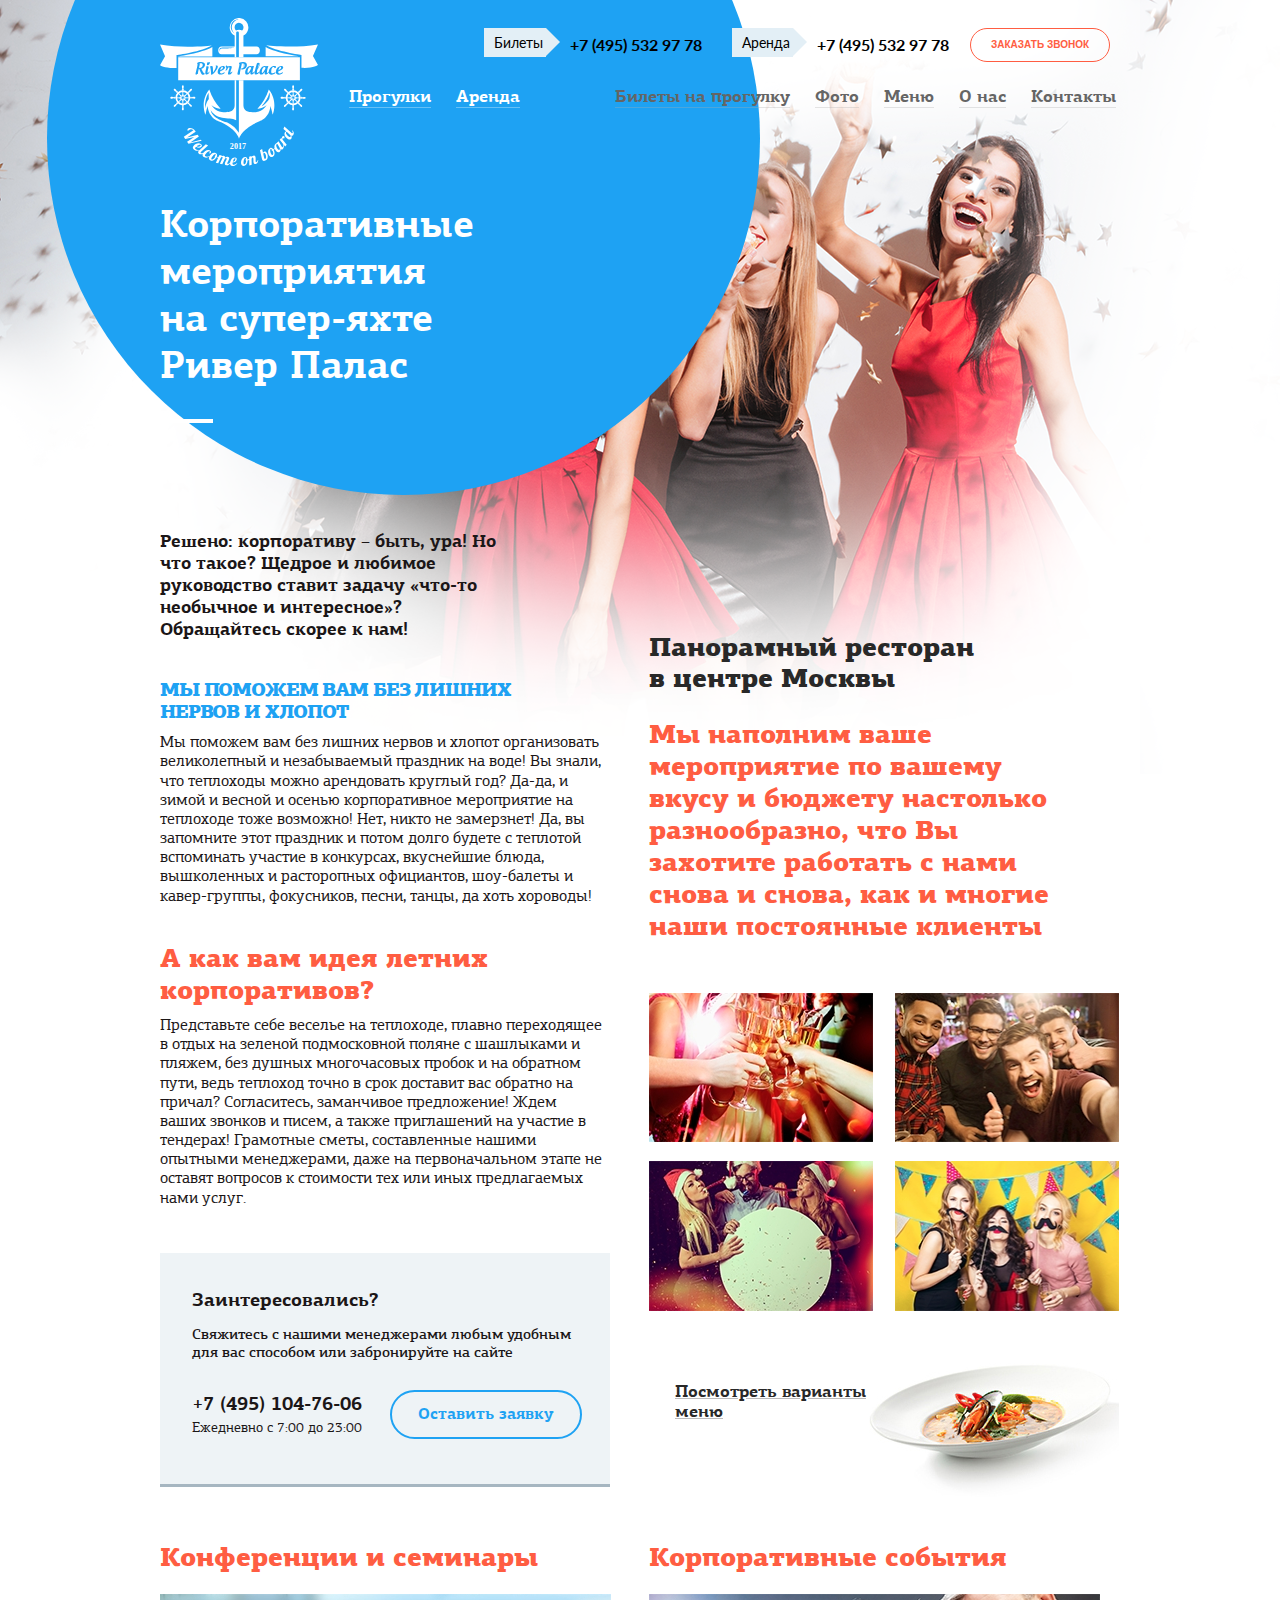
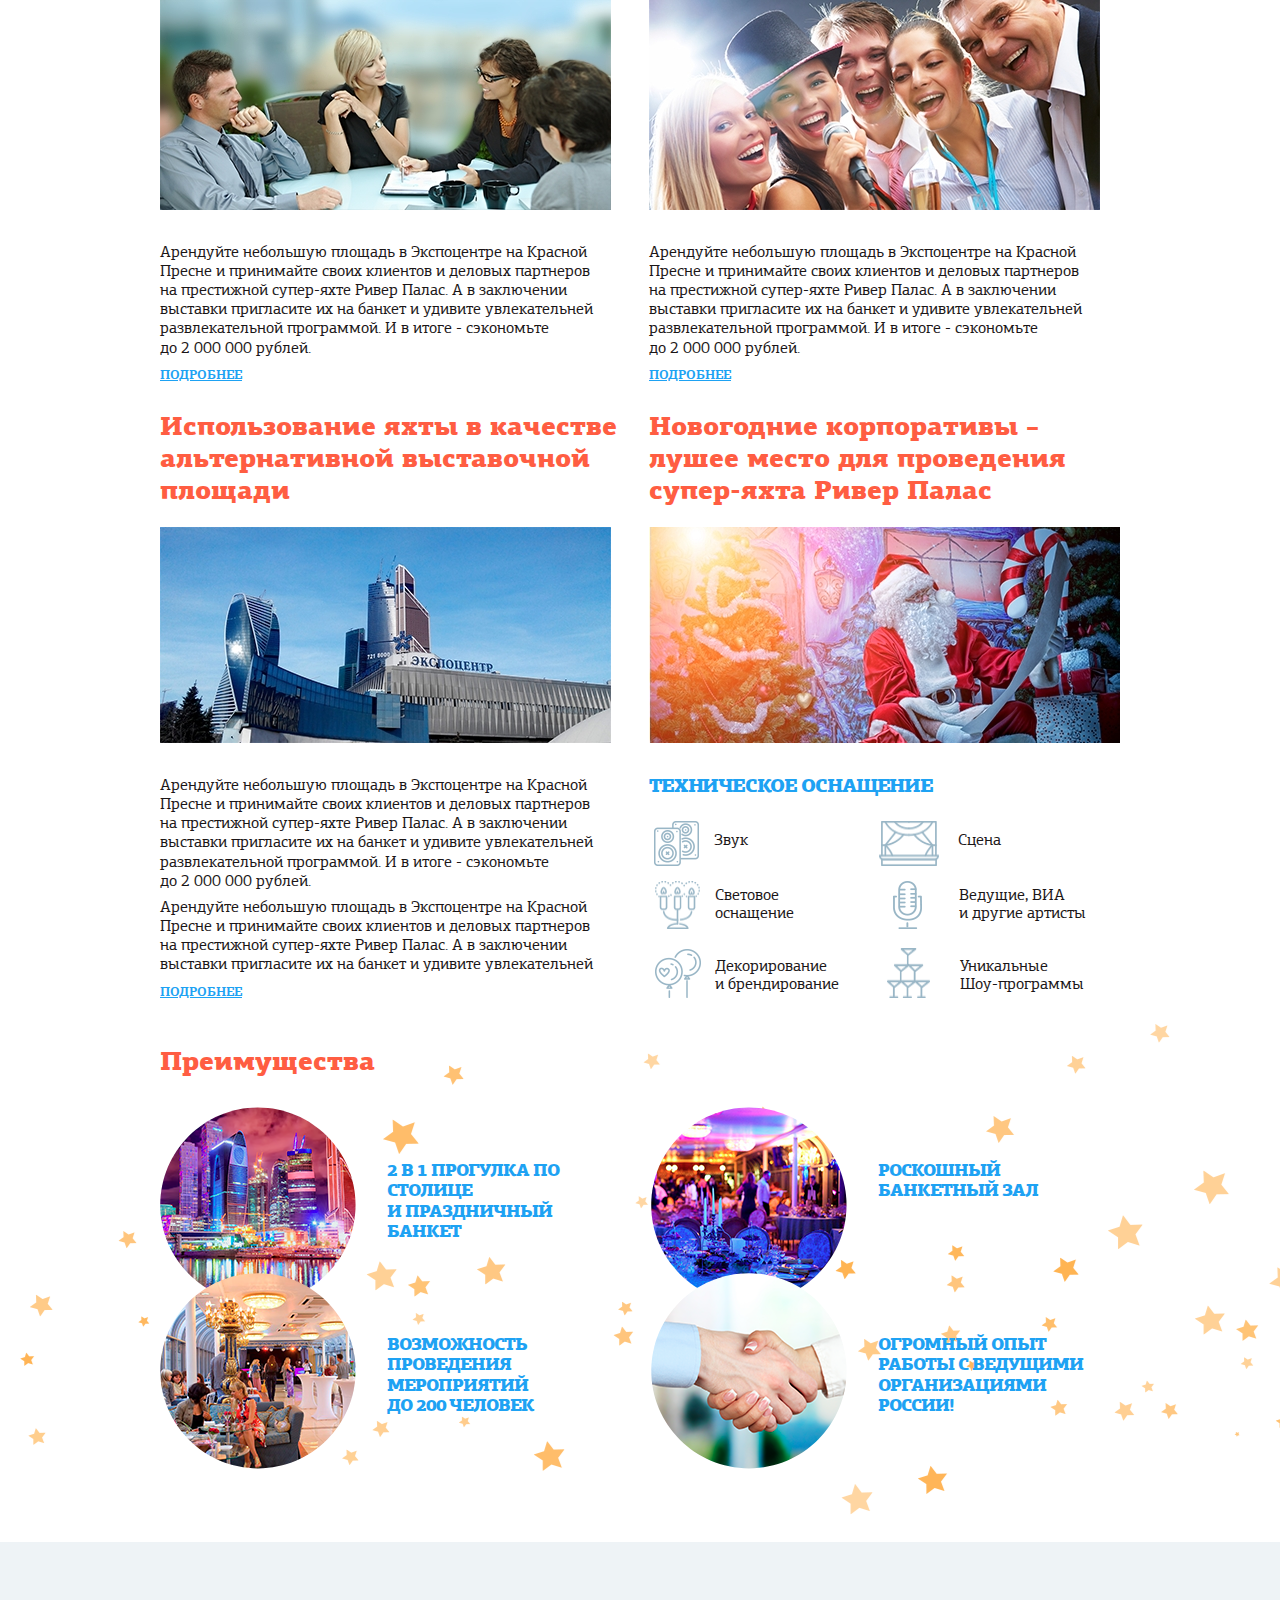
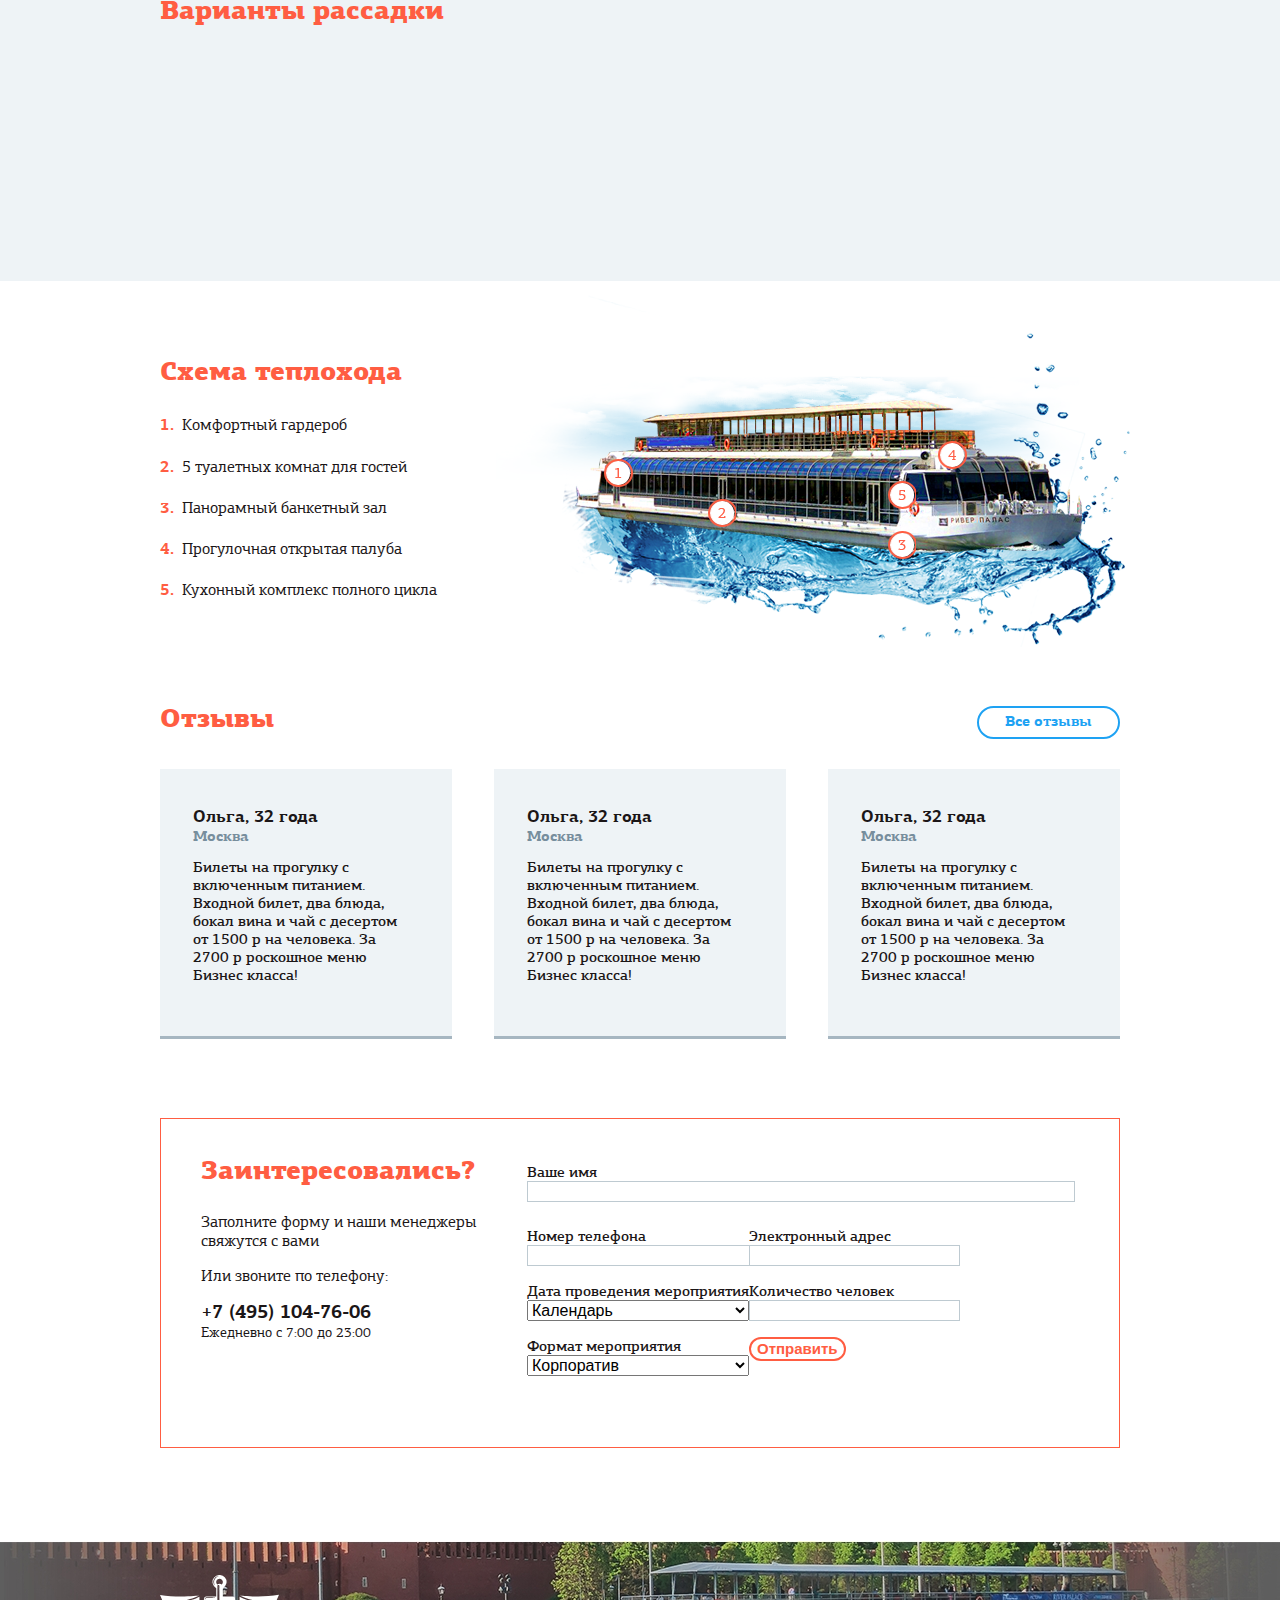
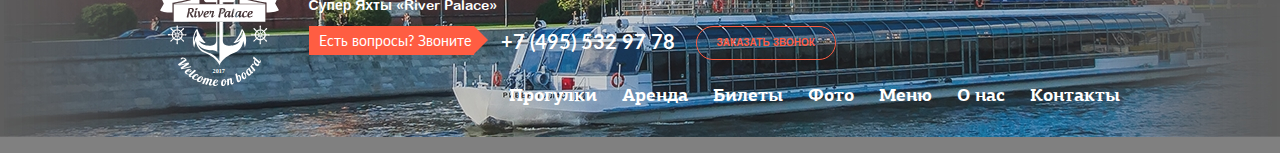
==== commit 5ee37e5f: "wedding" ====
--- a/corporate.html
+++ b/corporate.html
@@ -14,7 +14,7 @@
       <header class="main-header  main-header--corporate">
         <div class="container  main-header__wrapper">
           <div class="logo  logo--absolute">
-            <a>
+            <a href="index.html">
               <img src="img/logo.svg" alt="River palace" width="158" height="147">
             </a>
           </div>
@@ -233,17 +233,17 @@
             </div>
           </div>
         </section>
-        <section class="form-block  container">
+        <section class="content__form  container">
           <form action="#" class="form">
-            <div class="form__column">
-              <h3 class="reviews__title  subtitle  subtitle--red">Заинтересовались?</h3>
-              <p class="form__intro"></p>
-              <p class="form__intro"></p>
+            <div class="form__column  form__column--narrow">
+              <h3 class="form__title  subtitle  subtitle--red">Заинтересовались?</h3>
+              <p class="form__intro">Заполните форму и наши менеджеры свяжутся с вами</p>
+              <p class="form__intro">Или звоните по телефону:</p>
               <a href="tel:+74951047606" class="form__link  phone">+7 (495) 104-76-06</a>
               <span class="form__note  note">Ежедневно с 7:00 до 23:00</span>
             </div>
             <div class="form__column">
-              <p class="form__item">
+              <p class="form__item  form__item--wide">
                 <label for="name" class="label">Ваше имя</label>
                 <input type="text" class="input-text" id="name" name="name">
               </p>
@@ -285,7 +285,7 @@
       <footer class="main-footer  main-footer--inner">
         <div class="main-footer__container  container">
           <div class="logo  logo--footer">
-            <a>
+            <a href="index.html">
               <img src="img/logo.svg" alt="River palace" width="158" height="147">
             </a>
           </div>
--- a/css/style.min.css
+++ b/css/style.min.css
@@ -1,2 +1,2 @@
 /*! normalize.css v7.0.0 | MIT License | github.com/necolas/normalize.css */
-html{line-height:1.15;-ms-text-size-adjust:100%;-webkit-text-size-adjust:100%}body{min-width:320px;font-size:16px;line-height:1.2;color:#1b1617;margin:0 auto;padding:0;font-family:'agoraslabpro','times new roman',serif;font-weight:400}article,aside,details,figcaption,figure,footer,header,main,menu,nav,section{display:block}h1{font-size:2em;margin:.67em 0}figure{margin:1em 40px}hr{-webkit-box-sizing:content-box;box-sizing:content-box;height:0;overflow:visible}code,kbd,pre,samp{font-family:monospace,monospace;font-size:1em}a{background-color:transparent;-webkit-text-decoration-skip:objects}abbr[title]{border-bottom:none;-webkit-text-decoration:underline dotted;text-decoration:underline dotted}b,strong{font-weight:bolder}dfn{font-style:italic}mark{background-color:#ff0;color:#000}small{font-size:80%}sub,sup{font-size:75%;line-height:0;position:relative;vertical-align:baseline}sub{bottom:-.25em}sup{top:-.5em}audio,canvas,video{display:inline-block}audio:not([controls]){display:none;height:0}img{border-style:none;max-width:100%;height:auto}svg:not(:root){overflow:hidden}button,input,optgroup,select,textarea{font-family:sans-serif;font-size:100%;line-height:1.15;margin:0}button,input{overflow:visible}button,select{text-transform:none}[type=reset],[type=submit],button,html [type=button]{-webkit-appearance:button}[type=button]::-moz-focus-inner,[type=reset]::-moz-focus-inner,[type=submit]::-moz-focus-inner,button::-moz-focus-inner{border-style:none;padding:0}[type=button]:-moz-focusring,[type=reset]:-moz-focusring,[type=submit]:-moz-focusring,button:-moz-focusring{outline:1px dotted ButtonText}fieldset{padding:.35em .75em .625em}legend{color:inherit;display:table;max-width:100%;white-space:normal}progress{display:inline-block;vertical-align:baseline}textarea{overflow:auto}[type=checkbox],[type=radio],legend{-webkit-box-sizing:border-box;box-sizing:border-box;padding:0}[type=number]::-webkit-inner-spin-button,[type=number]::-webkit-outer-spin-button{height:auto}[type=search]{-webkit-appearance:textfield;outline-offset:-2px}[type=search]::-webkit-search-cancel-button,[type=search]::-webkit-search-decoration{-webkit-appearance:none}::-webkit-file-upload-button{-webkit-appearance:button;font:inherit}summary{display:list-item}[hidden],template{display:none}@font-face{font-family:'lato';src:url(../fonts/lato_regular.ttf) format('truetype');font-weight:400;font-style:normal;font-display:swap}@font-face{font-family:'lato';src:url(../fonts/lato_bold.ttf) format('truetype');font-weight:700;font-style:normal;font-display:swap}@font-face{font-family:'agoraslabpro';src:url(../fonts/agoraslabpro_regular.ttf) format('truetype');font-weight:400;font-style:normal;font-display:swap}@font-face{font-family:'agoraslabpro';src:url(../fonts/agoraslabpro_medium.ttf) format('truetype');font-weight:500;font-style:normal;font-display:swap}@font-face{font-family:'agoraslabpro';src:url(../fonts/agoraslabpro_bold.ttf) format('truetype');font-weight:700;font-style:normal;font-display:swap}@font-face{font-family:'agoraslabpro';src:url(../fonts/agoraslabpro_black.ttf) format('truetype');font-weight:900;font-style:normal;font-display:swap}@font-face{font-family:'arial';src:url(../fonts/arial_regular.ttf) format('truetype');font-weight:400;font-style:normal;font-display:swap}@font-face{font-family:'arial';src:url(../fonts/arial_bold.ttf) format('truetype');font-weight:700;font-style:normal;font-display:swap}.visually-hidden:not(:focus):not(:active),input[type=checkbox].visually-hidden,input[type=radio].visually-hidden{position:absolute;width:1px;height:1px;margin:-1px;border:0;padding:0;white-space:nowrap;-webkit-clip-path:inset(100%);clip-path:inset(100%);clip:rect(0 0 0 0);overflow:hidden}.wrapper{width:1400px;overflow:hidden;margin-left:auto;margin-right:auto}.wrapper--inner{width:1680px}.container{width:980px;padding-left:10px;padding-right:10px;-webkit-box-sizing:border-box;box-sizing:border-box;margin-left:auto;margin-right:auto}.bold{font-weight:700;font-family:inherit}.main-header{position:relative}.main-header::before{position:absolute;content:'';left:-92px;top:-218px;width:713px;height:713px;background-color:#1ea2f3;border-radius:50%}.main-header--corporate{background-image:url(../img/corporate-bg.png);background-position:right top;background-repeat:no-repeat}.main-header--corporate::before{left:47px}.main-header__container{display:inline-block;vertical-align:top;position:relative;z-index:1;margin-left:189px;margin-top:28px}.main-header__nav-button{display:none}.main-header__slider{margin-top:0}.logo{display:inline-block;vertical-align:top;position:relative;z-index:1;margin-top:18px}.logo--absolute{position:absolute}.logo--footer{width:119px;height:111px;margin-top:34px}.contacts{padding-left:135px}.contacts__type{display:inline-block;vertical-align:top;color:#000;font-family:'lato','tahoma',sans-serif;font-weight:400;font-size:14px;line-height:25px;position:relative;background-color:#e3eff6;padding:2px 3px 2px 10px;margin-right:20px}.contacts__type::after{position:absolute;content:'';width:0;height:0;top:0;right:-14px;border-style:solid;border-width:14px 0 14.5px 14px;border-color:transparent transparent transparent #e3eff6}.contacts__phone{text-decoration:none;font-size:16px;display:inline-block;color:#000;padding-top:7px;font-family:'lato','helvetica',sans-serif;font-weight:700;margin-right:17px}.contacts__phone:hover{text-decoration:underline}.contacts__phone--indent{margin-right:26px}.btn{display:inline-block;vertical-align:top;font-weight:700;border-radius:30px;background-color:transparent;border:2px solid transparent;text-decoration:none;margin-right:18px;text-align:center;-webkit-box-sizing:border-box;box-sizing:border-box;font-size:15px}.btn:last-child{margin-right:0}.btn:hover{text-decoration:underline}.btn--arial{font-family:'arial',sans-serif;font-size:10px;text-transform:uppercase;padding:10px 20px;border-width:1px}.btn--red{border-color:#ff5d42;color:#ff5d42}.btn--blue{border-color:#1ea2f3;color:#1ea2f3;font-family:'agoraslabpro','times new roman',serif}.btn--big{font-size:18px;padding:10px 23px 13px}.btn--padding{padding-left:27px;padding-right:27px}.btn--uppercase{text-transform:uppercase}.btn--details{font-size:18px;padding:10px 40px 15px}.btn--reviews,.btn--reviews-inner{padding:4px 26px 7px;margin-top:10px}.btn--reviews-inner{margin-top:0}.nav-list{list-style:none;padding:0;display:-webkit-box;display:-ms-flexbox;display:flex;margin:24px 0 0}.nav-list__item{margin-right:25px}.nav-list__item:last-child{margin-right:0}.nav-list__item--indent{margin-right:95px}.nav-list__link{text-decoration:none;color:#656565;border-bottom:1px solid rgba(175,175,175,.32);font-weight:700;font-size:17px}.nav-list__link:hover{opacity:.8}.nav-list__link--white{color:#fff;border-bottom:1px solid rgba(255,255,255,.32)}.slides{position:relative;z-index:1;padding-left:191px;-webkit-box-sizing:border-box;box-sizing:border-box;width:1400px;margin-left:auto;margin-right:auto}.slides__list{list-style:none;padding:0;margin:0}.slides__item{padding-left:600px;background-repeat:no-repeat;background-position:left,top;min-height:426px}.slides__item--supper{display:none;background-image:url(../img/supper.png)}.slides__item--corporative{display:none;background-image:url(../img/corporative.png)}.slides__item--new-year{display:none;background-image:url(../img/new-year.png)}.slides__item--wedding{display:none;background-image:url(../img/wedding.png)}.slides__item--cruise{display:none;background-image:url(../img/cruise.png)}.slides__item--active{display:block}.slides__preview{padding-left:32px;padding-top:76px}.slides__img{width:104px;height:104px;border-radius:50%;background-repeat:no-repeat;background-size:contain;display:inline-block;vertical-align:top;margin-right:18px}.slides__img:last-child{margin-right:0}.slides__img--supper-1{background-image:url(../img/supper-1.png)}.slides__img--supper-2{background-image:url(../img/supper-2.png)}.slides__img--supper-3{background-image:url(../img/supper-3.png)}.slides__img--new-year-1{background-image:url(../img/new-year-1.png)}.slides__img--new-year-2{background-image:url(../img/new-year-2.png)}.slides__img--new-year-3{background-image:url(../img/new-year-3.png)}.slides__img--corporative-1{background-image:url(../img/corporative-1.png)}.slides__img--corporative-2{background-image:url(../img/corporative-2.png)}.slides__img--corporative-3{background-image:url(../img/corporative-3.png)}.slides__img--wedding-1{background-image:url(../img/wedding-1.png)}.slides__img--wedding-2{background-image:url(../img/wedding-2.png)}.slides__img--wedding-3{background-image:url(../img/wedding-3.png)}.slides__img--cruise-1{background-image:url(../img/cruise-1.png)}.slides__img--cruise-2{background-image:url(../img/cruise-2.png)}.slides__img--cruise-3{background-image:url(../img/cruise-3.png)}.slides__title{text-align:right;font-size:23px;font-weight:700;padding-right:221px;margin-top:35px}.slides__order--indent{margin-top:50px}.slides__link{margin-left:201px}.slides__controls{position:absolute;top:119px;left:220px;display:-webkit-box;display:-ms-flexbox;display:flex;-webkit-box-orient:vertical;-webkit-box-direction:normal;-ms-flex-direction:column;flex-direction:column}.slides__control{width:5px;height:5px;background-color:#fff;border-radius:50%;margin-bottom:8px;cursor:pointer}.slides__control:last-child{margin-bottom:0}.slides__control--active{background-color:rgba(255,255,255,.49)}.rent__image{display:block;width:1280px;margin-left:auto;margin-right:auto;margin-top:-48px}.rent__image--mobile{display:none}.rent__features{list-style:none;padding-left:10px;margin-top:0;margin-bottom:0;display:-webkit-box;display:-ms-flexbox;display:flex;-ms-flex-wrap:wrap;flex-wrap:wrap;-webkit-box-pack:justify;-ms-flex-pack:justify;justify-content:space-between}.rent__item{margin-top:10px}.rent__item--motor{width:241px;margin-right:29px}.rent__item--conditioner{width:159px;margin-right:33px}.rent__item--toilet{width:231px;margin-right:29px}.rent__item--kitchen{width:238px}.title{font-weight:700;color:#778e9d;font-size:40px;margin-left:auto;margin-right:auto}.title--indent{margin-bottom:30px}.title--width{max-width:612px;margin-left:219px;margin-top:13px}.title--no-margin-bottom{margin-bottom:0}.subtitle{font-weight:900;font-size:26px;color:#778e9d}.subtitle--blue{font-size:19px;color:#1ea2f3;text-transform:uppercase;margin-bottom:0;letter-spacing:-.06em}.subtitle--red{font-size:26px;color:#ff5d42;line-height:32px}.subtitle--black{color:#282828;font-size:26px;margin-top:119px;margin-bottom:25px}.subtitle--no-margin{margin:0}.subtitle--smaller{font-size:17px}.cruise{margin-top:44px}.cruise__content{background-color:#eef3f6}.cruise__wrapper{display:-webkit-box;display:-ms-flexbox;display:flex;-ms-flex-wrap:wrap;flex-wrap:wrap}.cruise__wrapper--border{border-top:1px dashed #778e9d;border-bottom:3px solid #8da1af}.cruise__order{padding-top:33px;padding-left:26px;display:-webkit-box;display:-ms-flexbox;display:flex;-webkit-box-orient:vertical;-webkit-box-direction:normal;-ms-flex-direction:column;flex-direction:column;-webkit-box-align:center;-ms-flex-align:center;align-items:center}.cruise__order-link{width:164px;margin-top:17px;padding-top:5px;padding-bottom:8px;font-weight:900}.cruise__description{width:452px;border-right:1px dashed #778e9d;padding:12px 17px 15px 33px}.cruise__title{font-size:17px;font-weight:700;margin-bottom:11px}.cruise__time{background-color:#fff;color:#ff5d42;font-size:14px;font-weight:500;display:inline-block;padding:5px 10px 4px 8px;margin-right:19px}.cruise__link{text-decoration:underline;color:#1ea2f3;font-size:13px;font-weight:700}.cruise__link--uppercase{text-transform:uppercase}.cruise__details{font-size:15px;font-weight:500}.cruise__details--grey{color:#778e9d;font-weight:700}.cruise__prices{width:233px;-webkit-box-sizing:border-box;box-sizing:border-box;padding-left:34px;padding-top:26px}.cruise__info{font-size:14px;font-weight:500;margin-top:20px}.cruise__list{list-style:none;padding-left:0;margin:0;display:-webkit-box;display:-ms-flexbox;display:flex}.cruise__item{width:242.4px;-webkit-box-sizing:border-box;box-sizing:border-box;border-right:1px dashed #778e9d;position:relative;padding-left:15px;padding-bottom:16px}.cruise__item:last-child{width:234px;border-right:none}.cruise__subtitle{font-size:17px;font-weight:700;margin-top:19px;margin-bottom:5px}.cruise__subtitle--indent{margin-bottom:25px}.cruise__item-detail{position:absolute;font-size:12px}.cruise__item-detail--standart{right:19px;top:55px;-webkit-transform:rotate(-22deg);transform:rotate(-22deg)}.cruise__item-detail--business{right:12px;top:49px;-webkit-transform:rotate(-18deg);transform:rotate(-18deg)}.cruise__item-detail--vip{right:15px;top:28px;-webkit-transform:rotate(-19deg);transform:rotate(-19deg)}.price{font-size:20px;font-weight:900;display:block}.price--new{color:#ff5d42;margin-bottom:6px}.price--old{font-weight:500;color:#778e9d;text-decoration:line-through}.price--big{font-size:26px}.events{margin-top:62px}.events__wrapper{display:-webkit-box;display:-ms-flexbox;display:flex;-ms-flex-wrap:wrap;flex-wrap:wrap;-webkit-box-pack:justify;-ms-flex-pack:justify;justify-content:space-between}.events__sections{background-color:#d1dbe2;border-radius:10px;margin-bottom:14px;text-decoration:none;color:#1b1617}.events__sections:hover{text-decoration:underline}.events__title{font-size:15px;font-weight:700;text-transform:uppercase;text-align:right;padding-right:24px;margin-top:3px;margin-bottom:22px}.route{margin-top:23px}.route__links,.route__title{display:inline-block;vertical-align:top}.route__title{margin-bottom:41px;width:420px;padding-left:219px;margin-right:19px}.route__links{margin-top:45px}.route__link{padding-top:5px;padding-bottom:8px}.route__image{display:block;margin-left:auto;margin-right:auto}.details{display:-webkit-box;display:-ms-flexbox;display:flex;-ms-flex-wrap:wrap;flex-wrap:wrap;margin-top:65px}.details__column--wide{width:368px;margin-right:50px}.details__column--middle{width:307px;padding-top:5px}.details__column--narrow{width:228px;padding-top:5px}.details__title{font-weight:900;font-size:26px;color:#ff614a;position:relative;padding-top:20px;margin-bottom:12px}.details__price-item::before,.details__title::before{position:absolute;content:'';background-color:#ff614a;width:52px;height:4px;top:-2px;left:1px}.details__price{list-style:none;padding-left:0;margin:0}.details__price-item{padding-left:33px;position:relative;margin-bottom:7px}.details__price-item::before{width:21px;height:1px;top:9px;left:0}.details__subtitle{text-transform:uppercase;color:#1ea2f3;font-weight:700;font-size:19px;margin-top:22px;margin-bottom:0;letter-spacing:-.05em}.details__content{margin-top:4px;line-height:19px}.details__content b{margin-bottom:8px;text-transform:uppercase;display:block;line-height:23px}.details__link{margin-top:16px}.details__image{margin-top:68px;margin-left:25px}.photo{padding-top:25px}.photo__wrapper{margin-top:44px}.photo__half-wrapper,.photo__wrapper{display:-webkit-box;display:-ms-flexbox;display:flex}.photo__column{margin-right:2px}.photo__container{height:371px}.photo__container--big{width:610px}.photo__container--middle,.photo__container--small{width:282px;display:-webkit-box;display:-ms-flexbox;display:flex;-webkit-box-orient:vertical;-webkit-box-direction:normal;-ms-flex-direction:column;flex-direction:column;-webkit-box-pack:justify;-ms-flex-pack:justify;justify-content:space-between}.photo__container--small{width:218px}.photo__container img{height:100%}.reviews{padding-top:25px}.reviews__title{margin-left:0;margin-right:0;margin-bottom:26px}.reviews__title--inner{margin-bottom:35px;margin-top:25px}.reviews__list,.reviews__wrapper{display:-webkit-box;display:-ms-flexbox;display:flex;-webkit-box-pack:justify;-ms-flex-pack:justify;justify-content:space-between}.reviews__wrapper{-webkit-box-align:center;-ms-flex-align:center;align-items:center}.reviews__list{-ms-flex-wrap:wrap;flex-wrap:wrap}.review{width:292px;min-height:270px;-webkit-box-sizing:border-box;box-sizing:border-box;border-bottom:3px solid rgba(141,161,175,.75);background-color:#eef3f6;margin-bottom:40px;padding:37px 54px 20px 33px}.review__author{font-style:normal;font-weight:700}.review__author-name{display:block;font-size:17px}.review__author-location{font-size:15px;color:#778e9d}.review__text{font-style:normal;padding:0;margin:13px 0 0;font-size:15px;font-weight:500}.menu__title{margin-top:16px}.menu__wrapper{display:-webkit-box;display:-ms-flexbox;display:flex;-ms-flex-wrap:wrap;flex-wrap:wrap;margin-left:157px}.menu__column--wide{width:396px;margin-right:16px}.menu__column--middle{width:394px;padding-top:17px}.menu__column--narrow{width:230px;margin-right:3px}.menu__image{margin-top:-58px}.menu__description{color:#282828;font-weight:700;font-size:18px;padding-left:4px;margin-top:35px;line-height:22px;margin-bottom:0}.menu__description+.menu__description{margin-top:5px}.menu__text{color:#282828;font-weight:500;font-size:17px;padding-left:27px;margin-top:92px;max-width:350px}.menu__link{margin-top:30px;margin-left:47px}.description{margin-top:62px;padding-top:35px;padding-bottom:75px;background-color:#ededed}.description__content,.description__list{font-family:'arial','helvetica',sans-serif;font-size:15px;color:#000;margin:0;line-height:19px}.description__list{list-style:none;padding:0}.main-footer{background-color:gray;background-image:url(../img/footer-bg.jpg);background-repeat:no-repeat;background-position:center top;padding-bottom:48px}.main-footer--inner{background-image:url(../img/footer-inner-bg.jpg)}.main-footer__container,.main-footer__row,.main-footer__wrapper{display:-webkit-box;display:-ms-flexbox;display:flex}.main-footer__wrapper{-webkit-box-orient:vertical;-webkit-box-direction:normal;-ms-flex-direction:column;flex-direction:column;margin-top:50px;margin-left:30px}.main-footer__row{-ms-flex-wrap:wrap;flex-wrap:wrap}.main-footer__title{font-family:'arial','helvetica',sans-serif;font-size:14px;color:#fff;margin-right:99px;margin-top:6px}.feedback__mark,.feedback__phone{color:#fff;font-family:'lato','tahoma',sans-serif;display:inline-block;vertical-align:top}.feedback__mark{line-height:25px;position:relative;background-color:#ff5d42;padding:2px 3px 2px 10px;font-weight:400;font-size:14px;margin-right:23px}.feedback__mark::after{position:absolute;content:'';width:0;height:0;top:0;right:-14px;border-style:solid;border-width:14px 0 14.5px 14px;border-color:transparent transparent transparent #ff5d42}.feedback__phone{text-decoration:none;font-size:20px;font-weight:700;margin-top:3px;margin-right:17px}.navigation{margin-left:auto;margin-top:24px}.navigation__item{text-decoration:none;font-size:18px;font-weight:700;color:#fff;margin-right:21px}.navigation__item:hover{text-decoration:underline}.navigation__item:last-child{margin-right:0}.intro{position:relative;z-index:2}.intro__title{margin-top:94px;margin-bottom:124px}.intro__subtitle{max-width:400px}.intro__wrapper{display:-webkit-box;display:-ms-flexbox;display:flex}.intro__mark{max-width:336px;font-size:18px;line-height:22px;margin-bottom:38px}.intro__column{max-width:444px}.intro__column+.intro__column{margin-left:45px}.intro__text{margin-top:9px}.intro__promo-text{max-width:404px}.inner-title{font-size:39px;color:#fff;font-weight:700}.inner-title--underline{position:relative}.inner-title--underline::after{position:absolute;content:'';left:0;bottom:-35px;background-color:#fff;width:53px;height:4px}.inner-title--width{max-width:315px}.content__wrapper{display:-webkit-box;display:-ms-flexbox;display:flex}.content__column{max-width:470px}.content__column--width{max-width:510px}.content__title{max-width:330px}.content__text{max-width:446px;margin-top:9px}.contacts-block{background-color:#eef3f6;width:450px;-webkit-box-sizing:border-box;box-sizing:border-box;border-bottom:3px solid rgba(141,161,175,.75);margin-top:46px;padding:11px 31px 45px 32px}.contacts-block__title{font-size:19px;margin-bottom:0}.contacts-block__text{font-weight:500;font-size:15px;margin-top:13px}.contacts-block__wrapper{display:-webkit-box;display:-ms-flexbox;display:flex;min-height:63px}.contacts-block__column{max-width:189px}.contacts-block__column--align{-ms-flex-item-align:end;align-self:flex-end;margin-left:auto}.contacts-block__link{margin-top:17px;margin-bottom:3px}.contacts-block__btn{font-size:16px;width:192px;padding-top:12px;padding-bottom:14px}.phone{font-size:19px;text-decoration:none;color:#1b1617;font-weight:700;display:inline-block;vertical-align:top}.note{font-size:14px;display:block}.images{display:-webkit-box;display:-ms-flexbox;display:flex;-ms-flex-wrap:wrap;flex-wrap:wrap;-webkit-box-pack:justify;-ms-flex-pack:justify;justify-content:space-between;width:470px;margin-left:39px;margin-top:51px}.images__img{margin-bottom:19px}.menu-block{margin-left:40px;padding-left:25px;padding-top:17px;-webkit-box-sizing:border-box;box-sizing:border-box;display:-webkit-box;display:-ms-flexbox;display:flex}.menu-block__link{color:#282828;font-weight:700;font-size:17px;-webkit-text-decoration:underline solid #bbbabb;text-decoration:underline solid #bbbabb;display:inline-block;vertical-align:top;max-width:194px;margin-top:34px}.programm{display:-webkit-box;display:-ms-flexbox;display:flex;-ms-flex-wrap:wrap;flex-wrap:wrap;margin-top:17px;margin-bottom:24px}.programm__section{-webkit-box-sizing:border-box;box-sizing:border-box;width:471px;margin-left:31px;margin-top:5px}.programm__section--narrow{margin-left:0;width:458px}.programm__title{margin-bottom:21px}.programm__text{margin-top:28px;margin-bottom:7px;max-width:445px}.programm__text+.programm__text{margin-top:7px}.programm__link{text-transform:uppercase;font-size:13px;font-weight:700;color:#1ea2f3}.equipment__title{margin-top:27px;margin-bottom:24px}.equipment__item,.equipment__list{display:-webkit-box;display:-ms-flexbox;display:flex}.equipment__list{list-style:none;padding-left:0;margin:0;-ms-flex-wrap:wrap;flex-wrap:wrap}.equipment__item{width:50%;-webkit-box-sizing:border-box;box-sizing:border-box}.equipment__item:nth-child(odd){width:210px}.equipment__item:nth-child(even){width:260px}.equipment__item--sound{padding-left:5px;margin-bottom:10px}.equipment__item--sound img{margin-right:15px}.equipment__item--scene{padding-left:20px;margin-bottom:10px}.equipment__item--scene img{margin-right:19px}.equipment__item--light{padding-left:6px;margin-bottom:18px}.equipment__item--light img{margin-top:5px;margin-right:15px}.equipment__item--emcee{padding-left:34px;margin-bottom:18px}.equipment__item--emcee img{margin-top:5px;margin-right:37px}.equipment__item--decor{padding-left:6px}.equipment__item--decor img{margin-top:2px;margin-right:14px}.equipment__item--show{padding-left:28px}.equipment__item--show img{margin-top:1px;margin-right:30px}.equipment__text{display:inline-block;vertical-align:top;padding-top:10px;line-height:18px}.features{padding-top:21px;padding-bottom:73px}.features--bg{background-image:url(../img/features-bg.png);background-repeat:no-repeat;background-position:53% top}.features__title{margin-top:0;margin-bottom:30px}.features__item,.features__list{display:-webkit-box;display:-ms-flexbox;display:flex}.features__list{list-style:none;padding-left:0;margin:0;-ms-flex-wrap:wrap;flex-wrap:wrap}.features__item{width:436px}.features__item:nth-child(n+3){margin-top:-30px}.features__item:nth-child(n+3) .features__text{padding-top:61px}.features__item:nth-child(even){margin-left:55px}.features__img{margin-right:31px}.features__text{display:inline-block;padding-top:53px}.seating{background-color:#eef3f6;padding-top:31px;-webkit-box-sizing:border-box;box-sizing:border-box;min-height:339px;margin-bottom:74px}.scheme__wrapper{display:-webkit-box;display:-ms-flexbox;display:flex;width:100%;-webkit-box-pack:justify;-ms-flex-pack:justify;justify-content:space-between}.scheme__column--relative{position:relative;right:-10px}.scheme__list{list-style:none;padding-left:0;margin:7px 0 0}.scheme__item{margin-bottom:22px}.scheme__list-mark{font-weight:700;color:#ff5d42;display:inline-block;margin-right:8px}.scheme__img{margin-top:-113px}@media (max-width:1420px){.photo__container--big img,.photo__container--middle img,.photo__container--small img,.wrapper{width:100%}.main-header__slider{width:980px;margin-left:auto;margin-right:auto}.slides{width:100%;padding-left:0;margin-top:40px}.slides__controls{left:20px}.slides__item{background-size:58% auto;padding-left:58%}.slides__item--active{display:-webkit-box;display:-ms-flexbox;display:flex;-webkit-box-orient:vertical;-webkit-box-direction:normal;-ms-flex-direction:column;flex-direction:column}.slides__preview{padding-left:0;margin-left:auto}.slides__title{padding-right:0;margin-left:auto}.slides__order{display:-webkit-box;display:-ms-flexbox;display:flex;margin-left:auto;-webkit-box-pack:justify;-ms-flex-pack:justify;justify-content:space-between}.rent{width:980px;padding-left:10px;padding-right:10px}.rent,.route,.title--width{-webkit-box-sizing:border-box;box-sizing:border-box;margin-left:auto;margin-right:auto}.title--width{max-width:980px;padding-left:10px;padding-right:10px}.route{width:980px}.route__title{padding-left:10px}.route__links{float:right;margin-right:10px}.photo{width:980px;-webkit-box-sizing:border-box;box-sizing:border-box;margin-left:auto;margin-right:auto}.photo__wrapper{-webkit-box-orient:vertical;-webkit-box-direction:normal;-ms-flex-direction:column;flex-direction:column}.photo__half-wrapper{-webkit-box-pack:center;-ms-flex-pack:center;justify-content:center}.photo__column{margin-right:0}.photo__container--big{width:783px}.photo__container--middle{width:261px}.menu{width:980px;-webkit-box-sizing:border-box;box-sizing:border-box;margin-left:auto;margin-right:auto}.menu__wrapper{margin-left:0;-ms-flex-pack:distribute;justify-content:space-around}.menu__column--middle,.menu__column--narrow,.menu__column--wide{width:32%;margin:0;padding:0}.menu__description{padding-left:0}.menu__image{margin-top:0}.menu__link{display:block;margin-left:auto;margin-right:auto;width:90%}.menu__text{padding-left:0}}@media (max-width:1040px){.container{width:100%}.logo--absolute{position:relative;display:inline-block}.main-header__container{margin-left:20px;display:inline-block;vertical-align:top;width:calc(100% - 25px - 158px)}.contacts{padding-left:0;width:260px;display:-webkit-box;display:-ms-flexbox;display:flex;-webkit-box-orient:vertical;-webkit-box-direction:normal;-ms-flex-direction:column;flex-direction:column;margin-left:auto}.contacts__phone,.contacts__phone--indent{margin-right:0;margin-bottom:20px}.contacts__link{width:100%}.main-header__nav{position:absolute;top:0;left:0;max-width:400px}.nav-list{-ms-flex-wrap:wrap;flex-wrap:wrap;margin:0}.nav-list__item--indent{margin-right:25px}.nav-list__item{margin-bottom:15px}.main-header__slider{width:100%;-webkit-box-sizing:border-box;box-sizing:border-box;padding-left:10px;padding-right:10px}.slides{margin-top:0}.slides__item{background-size:55% auto;padding-left:55%}.btn--big{padding-left:19px;padding-right:19px}.rent{width:100%}.cruise__item br,.rent__image{display:none}.rent__image--mobile{display:block}.rent__item--conditioner,.rent__item--kitchen,.rent__item--motor,.rent__item--toilet{margin-right:0;width:24%}.title,.title--width{max-width:100%;width:100%;font-size:34px;padding-left:10px;padding-right:10px;-webkit-box-sizing:border-box;box-sizing:border-box}.cruise__wrapper--border{border:0}.cruise__list{-webkit-box-pack:justify;-ms-flex-pack:justify;justify-content:space-between}.cruise__item{padding-left:10px;padding-right:10px;border:1px dashed #778e9d;width:24%;-webkit-box-sizing:border-box;box-sizing:border-box}.price--new{margin-top:6px}.cruise__item:last-child{width:24%;border:1px dashed #778e9d}.cruise__item-detail{position:static;-webkit-transform:rotate(0deg);transform:rotate(0deg)}.cruise__order{width:25%}.cruise__description,.cruise__order,.cruise__prices{-webkit-box-sizing:border-box;box-sizing:border-box;padding:20px}.cruise__description{border:0;width:45%}.cruise__prices{width:30%}.events__wrapper{-webkit-box-pack:start;-ms-flex-pack:start;justify-content:flex-start}.events__sections{margin-right:auto}.events__sections:nth-child(3n){margin-right:0}.route{width:100%;padding-left:10px;padding-right:10px;-webkit-box-sizing:border-box;box-sizing:border-box}.route__links{float:none;margin-top:0;margin-bottom:30px;margin-left:10px}.route__image{width:100%;padding-left:10px;padding-right:10px;-webkit-box-sizing:border-box;box-sizing:border-box}.details{-webkit-box-pack:justify;-ms-flex-pack:justify;justify-content:space-between}.details__column--wide{width:40%;margin-right:0}.details__column--middle{width:30%}.details__column--narrow{width:27%}.details__image{display:block;margin-left:auto;margin-right:auto}.photo{width:100%;-webkit-box-sizing:border-box;box-sizing:border-box;padding-left:10px;padding-right:10px}.btn--reviews{width:200px}.reviews__list{-ms-flex-pack:distribute;justify-content:space-around}.description,.menu{width:100%;-webkit-box-sizing:border-box;box-sizing:border-box}.menu{padding-left:10px;padding-right:10px}.description{padding:10px 10px 30px;margin-top:30px}.title--no-margin-bottom{margin-bottom:20px}.main-footer__wrapper{margin-top:30px;margin-left:20px}.main-footer__title{display:none}.photo__container--big{width:100%}}@media (max-width:980px){.events__wrapper{-ms-flex-pack:distribute;justify-content:space-around}.events__sections{margin-right:0}.events__sections:nth-child(3n){margin-right:0}}@media (max-width:880px){.main-header::before{display:none}.main-header__wrapper{background-color:#1ea2f3;padding-bottom:20px}.main-header__nav-button{display:block;position:absolute;content:'';right:5px;top:15px;width:24px;height:24px;background-image:url(../img/icon-menu-cross.svg);background-repeat:no-repeat;cursor:pointer;margin:0;padding:0;background-color:transparent;border:0;z-index:20}.main-header__nav-button--open{background-image:url(../img/icon-menu-burger.svg);top:0}.main-header__nav--closed{display:none}.nav-list__link--white{border-bottom:1px solid rgba(175,175,175,.32)}.contacts{margin-left:0}.main-header__nav{left:auto;right:0;max-width:100%;z-index:10;background-color:#fff;padding:15px 40px 15px 20px;height:85%}.nav-list__link,.nav-list__link--white{color:#1ea2f3}.slides__control{background-color:#1ea2f3}.slides__control--active{opacity:.5}.slides__preview{display:none}.slides__title{margin-left:0;text-align:center}.slides__order{-webkit-box-orient:vertical;-webkit-box-direction:normal;-ms-flex-direction:column;flex-direction:column;margin-left:0}.slides__order--indent{margin-top:0;height:120px}.btn--blue{margin-right:0}+.btn--blue{margin-top:20px}.slides__item{-ms-flex-pack:distribute;justify-content:space-around;background-position:left,center;min-height:340px}.slides__link{margin-left:0}.rent__image{margin-top:0}.rent__item--conditioner,.rent__item--kitchen,.rent__item--motor,.rent__item--toilet{width:48%}.btn--details{padding-left:30px;padding-right:30px}.menu__link{width:100%;padding-left:0;padding-right:0}}@media (max-width:800px){.main-footer{width:100%}.logo--footer{display:none}.main-footer__wrapper{margin-left:0}.main-footer__container,.main-footer__row{-webkit-box-pack:center;-ms-flex-pack:center;justify-content:center}.details{margin-top:30px}}@media (max-width:720px){.details__column--wide{width:100%}.details__column--middle{width:49%}.details__column--narrow{width:49%;text-align:center}.cruise__order{display:none}.cruise__wrapper{-webkit-box-pack:justify;-ms-flex-pack:justify;justify-content:space-between}.cruise__description{width:60%}.cruise__prices{width:38%}.title,.title--width{font-size:30px}.photo__wrapper{margin-top:30px;-ms-flex-wrap:wrap;flex-wrap:wrap}.photo__half-wrapper,.photo__wrapper{-webkit-box-orient:horizontal;-webkit-box-direction:normal;-ms-flex-direction:row;flex-direction:row}.photo__container--big,.photo__container--middle,.photo__container--small,.photo__half-wrapper--width{width:100%}.menu__column--wide{display:none}.menu__column--middle,.menu__column--narrow{width:49%}.menu__text{margin-top:50px}}@media (max-width:660px){.contacts{width:88%}.contacts__type{display:block;width:70%}.cruise,.events{margin-top:40px}.route{margin-top:0}.route__title{margin-bottom:30px}.navigation{display:-webkit-box;display:-ms-flexbox;display:flex;-ms-flex-wrap:wrap;flex-wrap:wrap;-ms-flex-pack:distribute;justify-content:space-around}.navigation__item{margin-bottom:20px;margin-left:21px}.navigation__item:last-child{margin-right:21px}.main-footer{background-image:none;background-color:#1ea2f3}.feedback{display:-webkit-box;display:-ms-flexbox;display:flex;-webkit-box-orient:vertical;-webkit-box-direction:normal;-ms-flex-direction:column;flex-direction:column}.feedback__mark,.feedback__phone{margin-right:0;margin-bottom:20px}}@media (max-width:600px){.photo__half-wrapper--wrap{-ms-flex-wrap:wrap;flex-wrap:wrap}.photo__container--big,.photo__container--middle,.photo__container--small{width:300px}.main-header__wrapper{position:relative;z-index:10}.main-header__nav{height:auto;border:1px dashed #778e9d;padding-right:0;padding-left:10px;width:100%;-webkit-box-sizing:border-box;box-sizing:border-box;z-index:10}.nav-list{-webkit-box-orient:vertical;-webkit-box-direction:normal;-ms-flex-direction:column;flex-direction:column}.cruise__list{-ms-flex-wrap:wrap;flex-wrap:wrap;-ms-flex-pack:distribute;justify-content:space-around}.cruise__item{width:48%;margin-bottom:20px}.cruise__item:last-child{width:48%}}@media (max-width:520px){.logo--absolute{width:119px;height:111px}.main-header__container{margin-left:10px;width:calc(100% - 15px - 119px)}.menu__column img,.slides{display:none}.menu__column--middle,.menu__column--narrow{width:100%}.menu__column .menu__image{display:block}.menu__description,.menu__link,.menu__text{margin-top:20px;margin-left:auto;margin-right:auto}.menu__link{display:block;width:80%}.menu__description,.menu__text{text-align:center;width:90%;max-width:90%}.btn--reviews{width:220px;padding-left:0;padding-right:0}.rent__item--conditioner,.rent__item--kitchen,.rent__item--motor,.rent__item--toilet{width:100%}.cruise__description{width:100%;padding-bottom:0}.cruise__prices{width:100%;padding-top:0}}@media (max-width:421px){.title,.title--width{font-size:26px}.details__column--middle{width:100%;text-align:center}.details__column--narrow{width:100%}.details__image{margin-top:20px}.route__links{-webkit-box-orient:vertical;-webkit-box-direction:normal;-ms-flex-direction:column;flex-direction:column}.route__link,.route__links{margin-bottom:10px}}+html{line-height:1.15;-ms-text-size-adjust:100%;-webkit-text-size-adjust:100%}body{min-width:320px;font-size:16px;line-height:1.2;color:#1b1617;margin:0 auto;padding:0;font-family:'agoraslabpro','times new roman',serif;font-weight:400}article,aside,details,figcaption,figure,footer,header,main,menu,nav,section{display:block}h1{font-size:2em;margin:.67em 0}figure{margin:1em 40px}hr{-webkit-box-sizing:content-box;box-sizing:content-box;height:0;overflow:visible}code,kbd,pre,samp{font-family:monospace,monospace;font-size:1em}a{background-color:transparent;-webkit-text-decoration-skip:objects}abbr[title]{border-bottom:none;-webkit-text-decoration:underline dotted;text-decoration:underline dotted}b,strong{font-weight:bolder}dfn{font-style:italic}mark{background-color:#ff0;color:#000}small{font-size:80%}sub,sup{font-size:75%;line-height:0;position:relative;vertical-align:baseline}sub{bottom:-.25em}sup{top:-.5em}audio,canvas,video{display:inline-block}audio:not([controls]){display:none;height:0}img{border-style:none;max-width:100%;height:auto}svg:not(:root){overflow:hidden}button,input,optgroup,select,textarea{font-family:sans-serif;font-size:100%;line-height:1.15;margin:0}button,input{overflow:visible}button,select{text-transform:none}[type=reset],[type=submit],button,html [type=button]{-webkit-appearance:button}[type=button]::-moz-focus-inner,[type=reset]::-moz-focus-inner,[type=submit]::-moz-focus-inner,button::-moz-focus-inner{border-style:none;padding:0}[type=button]:-moz-focusring,[type=reset]:-moz-focusring,[type=submit]:-moz-focusring,button:-moz-focusring{outline:1px dotted ButtonText}fieldset{padding:.35em .75em .625em}legend{color:inherit;display:table;max-width:100%;white-space:normal}progress{display:inline-block;vertical-align:baseline}textarea{overflow:auto}[type=checkbox],[type=radio],legend{-webkit-box-sizing:border-box;box-sizing:border-box;padding:0}[type=number]::-webkit-inner-spin-button,[type=number]::-webkit-outer-spin-button{height:auto}[type=search]{-webkit-appearance:textfield;outline-offset:-2px}[type=search]::-webkit-search-cancel-button,[type=search]::-webkit-search-decoration{-webkit-appearance:none}::-webkit-file-upload-button{-webkit-appearance:button;font:inherit}summary{display:list-item}[hidden],template{display:none}@font-face{font-family:'lato';src:url(../fonts/lato_regular.ttf) format('truetype');font-weight:400;font-style:normal;font-display:swap}@font-face{font-family:'lato';src:url(../fonts/lato_bold.ttf) format('truetype');font-weight:700;font-style:normal;font-display:swap}@font-face{font-family:'agoraslabpro';src:url(../fonts/agoraslabpro_regular.ttf) format('truetype');font-weight:400;font-style:normal;font-display:swap}@font-face{font-family:'agoraslabpro';src:url(../fonts/agoraslabpro_medium.ttf) format('truetype');font-weight:500;font-style:normal;font-display:swap}@font-face{font-family:'agoraslabpro';src:url(../fonts/agoraslabpro_bold.ttf) format('truetype');font-weight:700;font-style:normal;font-display:swap}@font-face{font-family:'agoraslabpro';src:url(../fonts/agoraslabpro_black.ttf) format('truetype');font-weight:900;font-style:normal;font-display:swap}@font-face{font-family:'arial';src:url(../fonts/arial_regular.ttf) format('truetype');font-weight:400;font-style:normal;font-display:swap}@font-face{font-family:'arial';src:url(../fonts/arial_bold.ttf) format('truetype');font-weight:700;font-style:normal;font-display:swap}.visually-hidden:not(:focus):not(:active),input[type=checkbox].visually-hidden,input[type=radio].visually-hidden{position:absolute;width:1px;height:1px;margin:-1px;border:0;padding:0;white-space:nowrap;-webkit-clip-path:inset(100%);clip-path:inset(100%);clip:rect(0 0 0 0);overflow:hidden}.wrapper{width:1400px;overflow:hidden;margin-left:auto;margin-right:auto}.wrapper--inner{width:1680px}.container{width:980px;padding-left:10px;padding-right:10px;-webkit-box-sizing:border-box;box-sizing:border-box;margin-left:auto;margin-right:auto}.bold{font-weight:700;font-family:inherit}.main-header{position:relative}.main-header::before{position:absolute;content:'';left:-92px;top:-218px;width:713px;height:713px;background-color:#1ea2f3;border-radius:50%}.main-header--corporate,.main-header--wedding{background-image:url(../img/corporate-bg.png);background-position:right top;background-repeat:no-repeat}.main-header--corporate::before{left:47px}.main-header--wedding{background-image:url(../img/wedding-bg.png)}.main-header__container{display:inline-block;vertical-align:top;position:relative;z-index:1;margin-left:189px;margin-top:28px}.main-header__nav-button{display:none}.main-header__slider{margin-top:0}.logo{display:inline-block;vertical-align:top;position:relative;z-index:1;margin-top:18px}.logo--absolute{position:absolute}.logo--footer{width:119px;height:111px;margin-top:34px}.contacts{padding-left:135px}.contacts__type{display:inline-block;vertical-align:top;color:#000;font-family:'lato','tahoma',sans-serif;font-weight:400;font-size:14px;line-height:25px;position:relative;background-color:#e3eff6;padding:2px 3px 2px 10px;margin-right:20px}.contacts__type::after{position:absolute;content:'';width:0;height:0;top:0;right:-14px;border-style:solid;border-width:14px 0 14.5px 14px;border-color:transparent transparent transparent #e3eff6}.contacts__phone{text-decoration:none;font-size:16px;display:inline-block;color:#000;padding-top:7px;font-family:'lato','helvetica',sans-serif;font-weight:700;margin-right:17px}.contacts__phone:hover{text-decoration:underline}.contacts__phone--indent{margin-right:26px}.btn{display:inline-block;vertical-align:top;font-weight:700;border-radius:30px;background-color:transparent;border:2px solid transparent;text-decoration:none;margin-right:18px;text-align:center;-webkit-box-sizing:border-box;box-sizing:border-box;font-size:15px}.btn:last-child{margin-right:0}.btn:hover{text-decoration:underline}.btn--arial{font-family:'arial',sans-serif;font-size:10px;text-transform:uppercase;padding:10px 20px;border-width:1px}.btn--red{border-color:#ff5d42;color:#ff5d42}.btn--blue{border-color:#1ea2f3;color:#1ea2f3;font-family:'agoraslabpro','times new roman',serif}.btn--big{font-size:18px;padding:10px 23px 13px}.btn--padding{padding-left:27px;padding-right:27px}.btn--uppercase{text-transform:uppercase}.btn--details{font-size:18px;padding:10px 40px 15px}.btn--reviews,.btn--reviews-inner{padding:4px 26px 7px;margin-top:10px}.btn--reviews-inner{margin-top:0}.nav-list{list-style:none;padding:0;display:-webkit-box;display:-ms-flexbox;display:flex;margin:24px 0 0}.nav-list__item{margin-right:25px}.nav-list__item:last-child{margin-right:0}.nav-list__item--indent{margin-right:95px}.nav-list__link{text-decoration:none;color:#656565;border-bottom:1px solid rgba(175,175,175,.32);font-weight:700;font-size:17px}.nav-list__link:hover{opacity:.8}.nav-list__link--white{color:#fff;border-bottom:1px solid rgba(255,255,255,.32)}.slides{position:relative;z-index:1;padding-left:191px;-webkit-box-sizing:border-box;box-sizing:border-box;width:1400px;margin-left:auto;margin-right:auto}.slides__list{list-style:none;padding:0;margin:0}.slides__item{padding-left:600px;background-repeat:no-repeat;background-position:left,top;min-height:426px}.slides__item--supper{display:none;background-image:url(../img/supper.png)}.slides__item--corporative{display:none;background-image:url(../img/corporative.png)}.slides__item--new-year{display:none;background-image:url(../img/new-year.png)}.slides__item--wedding{display:none;background-image:url(../img/wedding.png)}.slides__item--cruise{display:none;background-image:url(../img/cruise.png)}.slides__item--active{display:block}.slides__preview{padding-left:32px;padding-top:76px}.slides__img{width:104px;height:104px;border-radius:50%;background-repeat:no-repeat;background-size:contain;display:inline-block;vertical-align:top;margin-right:18px}.slides__img:last-child{margin-right:0}.slides__img--supper-1{background-image:url(../img/supper-1.png)}.slides__img--supper-2{background-image:url(../img/supper-2.png)}.slides__img--supper-3{background-image:url(../img/supper-3.png)}.slides__img--new-year-1{background-image:url(../img/new-year-1.png)}.slides__img--new-year-2{background-image:url(../img/new-year-2.png)}.slides__img--new-year-3{background-image:url(../img/new-year-3.png)}.slides__img--corporative-1{background-image:url(../img/corporative-1.png)}.slides__img--corporative-2{background-image:url(../img/corporative-2.png)}.slides__img--corporative-3{background-image:url(../img/corporative-3.png)}.slides__img--wedding-1{background-image:url(../img/wedding-1.png)}.slides__img--wedding-2{background-image:url(../img/wedding-2.png)}.slides__img--wedding-3{background-image:url(../img/wedding-3.png)}.slides__img--cruise-1{background-image:url(../img/cruise-1.png)}.slides__img--cruise-2{background-image:url(../img/cruise-2.png)}.slides__img--cruise-3{background-image:url(../img/cruise-3.png)}.slides__title{text-align:right;font-size:23px;font-weight:700;padding-right:221px;margin-top:35px}.slides__order--indent{margin-top:50px}.slides__link{margin-left:201px}.slides__controls{position:absolute;top:119px;left:220px;display:-webkit-box;display:-ms-flexbox;display:flex;-webkit-box-orient:vertical;-webkit-box-direction:normal;-ms-flex-direction:column;flex-direction:column}.slides__control{width:5px;height:5px;background-color:#fff;border-radius:50%;margin-bottom:8px;cursor:pointer}.slides__control:last-child{margin-bottom:0}.slides__control--active{background-color:rgba(255,255,255,.49)}.rent__image{display:block;width:1280px;margin-left:auto;margin-right:auto;margin-top:-48px}.rent__image--mobile{display:none}.rent__features{list-style:none;padding-left:10px;margin-top:0;margin-bottom:0;display:-webkit-box;display:-ms-flexbox;display:flex;-ms-flex-wrap:wrap;flex-wrap:wrap;-webkit-box-pack:justify;-ms-flex-pack:justify;justify-content:space-between}.rent__item{margin-top:10px}.rent__item--motor{width:241px;margin-right:29px}.rent__item--conditioner{width:159px;margin-right:33px}.rent__item--toilet{width:231px;margin-right:29px}.rent__item--kitchen{width:238px}.title{font-weight:700;color:#778e9d;font-size:40px;margin-left:auto;margin-right:auto}.title--indent{margin-bottom:30px}.title--width{max-width:612px;margin-left:219px;margin-top:13px}.title--no-margin-bottom{margin-bottom:0}.subtitle{font-weight:900;font-size:26px;color:#778e9d}.subtitle--blue{font-size:19px;color:#1ea2f3;text-transform:uppercase;margin-bottom:0;letter-spacing:-.06em}.subtitle--red{font-size:26px;color:#ff5d42;line-height:32px}.subtitle--black{color:#282828;font-size:26px;margin-top:119px;margin-bottom:25px}.subtitle--no-margin{margin:0}.subtitle--smaller{font-size:17px}.cruise{margin-top:44px}.cruise__content{background-color:#eef3f6}.cruise__wrapper{display:-webkit-box;display:-ms-flexbox;display:flex;-ms-flex-wrap:wrap;flex-wrap:wrap}.cruise__wrapper--border{border-top:1px dashed #778e9d;border-bottom:3px solid #8da1af}.cruise__order{padding-top:33px;padding-left:26px;display:-webkit-box;display:-ms-flexbox;display:flex;-webkit-box-orient:vertical;-webkit-box-direction:normal;-ms-flex-direction:column;flex-direction:column;-webkit-box-align:center;-ms-flex-align:center;align-items:center}.cruise__order-link{width:164px;margin-top:17px;padding-top:5px;padding-bottom:8px;font-weight:900}.cruise__description{width:452px;border-right:1px dashed #778e9d;padding:12px 17px 15px 33px}.cruise__title{font-size:17px;font-weight:700;margin-bottom:11px}.cruise__time{background-color:#fff;color:#ff5d42;font-size:14px;font-weight:500;display:inline-block;padding:5px 10px 4px 8px;margin-right:19px}.cruise__link{text-decoration:underline;color:#1ea2f3;font-size:13px;font-weight:700}.cruise__link--uppercase{text-transform:uppercase}.cruise__details{font-size:15px;font-weight:500}.cruise__details--grey{color:#778e9d;font-weight:700}.cruise__prices{width:233px;-webkit-box-sizing:border-box;box-sizing:border-box;padding-left:34px;padding-top:26px}.cruise__info{font-size:14px;font-weight:500;margin-top:20px}.cruise__list{list-style:none;padding-left:0;margin:0;display:-webkit-box;display:-ms-flexbox;display:flex}.cruise__item{width:242.4px;-webkit-box-sizing:border-box;box-sizing:border-box;border-right:1px dashed #778e9d;position:relative;padding-left:15px;padding-bottom:16px}.cruise__item:last-child{width:234px;border-right:none}.cruise__subtitle{font-size:17px;font-weight:700;margin-top:19px;margin-bottom:5px}.cruise__subtitle--indent{margin-bottom:25px}.cruise__item-detail{position:absolute;font-size:12px}.cruise__item-detail--standart{right:19px;top:55px;-webkit-transform:rotate(-22deg);transform:rotate(-22deg)}.cruise__item-detail--business{right:12px;top:49px;-webkit-transform:rotate(-18deg);transform:rotate(-18deg)}.cruise__item-detail--vip{right:15px;top:28px;-webkit-transform:rotate(-19deg);transform:rotate(-19deg)}.price{font-size:20px;font-weight:900;display:block}.price--new{color:#ff5d42;margin-bottom:6px}.price--old{font-weight:500;color:#778e9d;text-decoration:line-through}.price--big{font-size:26px}.events{margin-top:62px}.events__wrapper{display:-webkit-box;display:-ms-flexbox;display:flex;-ms-flex-wrap:wrap;flex-wrap:wrap;-webkit-box-pack:justify;-ms-flex-pack:justify;justify-content:space-between}.events__sections{background-color:#d1dbe2;border-radius:10px;margin-bottom:14px;text-decoration:none;color:#1b1617}.events__sections:hover{text-decoration:underline}.events__title{font-size:15px;font-weight:700;text-transform:uppercase;text-align:right;padding-right:24px;margin-top:3px;margin-bottom:22px}.route{margin-top:23px}.route__links,.route__title{display:inline-block;vertical-align:top}.route__title{margin-bottom:41px;width:420px;padding-left:219px;margin-right:19px}.route__links{margin-top:45px}.route__link{padding-top:5px;padding-bottom:8px}.route__image{display:block;margin-left:auto;margin-right:auto}.details{display:-webkit-box;display:-ms-flexbox;display:flex;-ms-flex-wrap:wrap;flex-wrap:wrap;margin-top:65px}.details__column--wide{width:368px;margin-right:50px}.details__column--middle{width:307px;padding-top:5px}.details__column--narrow{width:228px;padding-top:5px}.details__title{font-weight:900;font-size:26px;color:#ff614a;position:relative;padding-top:20px;margin-bottom:12px}.details__price-item::before,.details__title::before{position:absolute;content:'';background-color:#ff614a;width:52px;height:4px;top:-2px;left:1px}.details__price{list-style:none;padding-left:0;margin:0}.details__price-item{padding-left:33px;position:relative;margin-bottom:7px}.details__price-item::before{width:21px;height:1px;top:9px;left:0}.details__subtitle{text-transform:uppercase;color:#1ea2f3;font-weight:700;font-size:19px;margin-top:22px;margin-bottom:0;letter-spacing:-.05em}.details__content{margin-top:4px;line-height:19px}.details__content b{margin-bottom:8px;text-transform:uppercase;display:block;line-height:23px}.details__link{margin-top:16px}.details__image{margin-top:68px;margin-left:25px}.photo{padding-top:25px}.photo__wrapper{margin-top:44px}.photo__half-wrapper,.photo__wrapper{display:-webkit-box;display:-ms-flexbox;display:flex}.photo__column{margin-right:2px}.photo__container{height:371px}.photo__container--big{width:610px}.photo__container--middle,.photo__container--small{width:282px;display:-webkit-box;display:-ms-flexbox;display:flex;-webkit-box-orient:vertical;-webkit-box-direction:normal;-ms-flex-direction:column;flex-direction:column;-webkit-box-pack:justify;-ms-flex-pack:justify;justify-content:space-between}.photo__container--small{width:218px}.photo__container img{height:100%}.reviews{padding-top:25px}.reviews__title{margin-left:0;margin-right:0;margin-bottom:26px}.reviews__title--inner{margin-bottom:35px;margin-top:25px}.reviews__list,.reviews__wrapper{display:-webkit-box;display:-ms-flexbox;display:flex;-webkit-box-pack:justify;-ms-flex-pack:justify;justify-content:space-between}.reviews__wrapper{-webkit-box-align:center;-ms-flex-align:center;align-items:center}.reviews__list{-ms-flex-wrap:wrap;flex-wrap:wrap}.review{width:292px;min-height:270px;-webkit-box-sizing:border-box;box-sizing:border-box;border-bottom:3px solid rgba(141,161,175,.75);background-color:#eef3f6;margin-bottom:40px;padding:37px 54px 20px 33px}.review__author{font-style:normal;font-weight:700}.review__author-name{display:block;font-size:17px}.review__author-location{font-size:15px;color:#778e9d}.review__text{font-style:normal;padding:0;margin:13px 0 0;font-size:15px;font-weight:500}.menu__title{margin-top:16px}.menu__wrapper{display:-webkit-box;display:-ms-flexbox;display:flex;-ms-flex-wrap:wrap;flex-wrap:wrap;margin-left:157px}.menu__column--wide{width:396px;margin-right:16px}.menu__column--middle{width:394px;padding-top:17px}.menu__column--narrow{width:230px;margin-right:3px}.menu__image{margin-top:-58px}.menu__description{color:#282828;font-weight:700;font-size:18px;padding-left:4px;margin-top:35px;line-height:22px;margin-bottom:0}.menu__description+.menu__description{margin-top:5px}.menu__text{color:#282828;font-weight:500;font-size:17px;padding-left:27px;margin-top:92px;max-width:350px}.menu__link{margin-top:30px;margin-left:47px}.description{margin-top:62px;padding-top:35px;padding-bottom:75px;background-color:#ededed}.description__content,.description__list{font-family:'arial','helvetica',sans-serif;font-size:15px;color:#000;margin:0;line-height:19px}.description__list{list-style:none;padding:0}.main-footer{background-color:gray;background-image:url(../img/footer-bg.jpg);background-repeat:no-repeat;background-position:center top;padding-bottom:48px}.main-footer--inner{background-image:url(../img/footer-inner-bg.jpg)}.main-footer__container,.main-footer__row,.main-footer__wrapper{display:-webkit-box;display:-ms-flexbox;display:flex}.main-footer__wrapper{-webkit-box-orient:vertical;-webkit-box-direction:normal;-ms-flex-direction:column;flex-direction:column;margin-top:50px;margin-left:30px}.main-footer__row{-ms-flex-wrap:wrap;flex-wrap:wrap}.main-footer__title{font-family:'arial','helvetica',sans-serif;font-size:14px;color:#fff;margin-right:99px;margin-top:6px}.feedback__mark,.feedback__phone{color:#fff;font-family:'lato','tahoma',sans-serif;display:inline-block;vertical-align:top}.feedback__mark{line-height:25px;position:relative;background-color:#ff5d42;padding:2px 3px 2px 10px;font-weight:400;font-size:14px;margin-right:23px}.feedback__mark::after{position:absolute;content:'';width:0;height:0;top:0;right:-14px;border-style:solid;border-width:14px 0 14.5px 14px;border-color:transparent transparent transparent #ff5d42}.feedback__phone{text-decoration:none;font-size:20px;font-weight:700;margin-top:3px;margin-right:17px}.navigation{margin-left:auto;margin-top:24px}.navigation__item{text-decoration:none;font-size:18px;font-weight:700;color:#fff;margin-right:21px}.navigation__item:hover{text-decoration:underline}.navigation__item:last-child{margin-right:0}.intro{position:relative;z-index:2}.intro__title{margin-top:94px;margin-bottom:124px}.intro__subtitle{max-width:400px}.intro__wrapper{display:-webkit-box;display:-ms-flexbox;display:flex}.intro__mark{max-width:336px;font-size:18px;line-height:22px;margin-bottom:38px}.intro__column{max-width:444px}.intro__column+.intro__column{margin-left:45px}.intro__text{margin-top:9px}.intro__promo-text{max-width:404px}.inner-title{font-size:39px;color:#fff;font-weight:700}.inner-title--underline{position:relative}.inner-title--underline::after{position:absolute;content:'';left:0;bottom:-35px;background-color:#fff;width:53px;height:4px}.inner-title--width{max-width:315px}.content__wrapper{display:-webkit-box;display:-ms-flexbox;display:flex}.content__column{max-width:470px}.content__column--width{max-width:510px}.content__title{max-width:330px}.content__text{max-width:446px;margin-top:9px}.content__form{margin-top:39px;margin-bottom:93px}.contacts-block{background-color:#eef3f6;width:450px;-webkit-box-sizing:border-box;box-sizing:border-box;border-bottom:3px solid rgba(141,161,175,.75);margin-top:46px;padding:11px 31px 45px 32px}.contacts-block__title{font-size:19px;margin-bottom:0}.contacts-block__text{font-weight:500;font-size:15px;margin-top:13px}.contacts-block__wrapper{display:-webkit-box;display:-ms-flexbox;display:flex;min-height:63px}.contacts-block__column{max-width:189px}.contacts-block__column--align{-ms-flex-item-align:end;align-self:flex-end;margin-left:auto}.contacts-block__link{margin-top:17px;margin-bottom:3px}.contacts-block__btn{font-size:16px;width:192px;padding-top:12px;padding-bottom:14px}.phone{font-size:19px;text-decoration:none;color:#1b1617;font-weight:700;display:inline-block;vertical-align:top}.note{font-size:14px;display:block}.images{display:-webkit-box;display:-ms-flexbox;display:flex;-ms-flex-wrap:wrap;flex-wrap:wrap;-webkit-box-pack:justify;-ms-flex-pack:justify;justify-content:space-between;width:470px;margin-left:39px;margin-top:51px}.images__img{margin-bottom:19px}.menu-block{margin-left:40px;padding-left:25px;padding-top:17px;-webkit-box-sizing:border-box;box-sizing:border-box;display:-webkit-box;display:-ms-flexbox;display:flex}.menu-block__link{color:#282828;font-weight:700;font-size:17px;-webkit-text-decoration:underline solid #bbbabb;text-decoration:underline solid #bbbabb;display:inline-block;vertical-align:top;max-width:194px;margin-top:34px}.programm{display:-webkit-box;display:-ms-flexbox;display:flex;-ms-flex-wrap:wrap;flex-wrap:wrap;margin-top:17px;margin-bottom:24px}.programm__section{-webkit-box-sizing:border-box;box-sizing:border-box;width:471px;margin-left:31px;margin-top:5px}.programm__section--narrow{margin-left:0;width:458px}.programm__title{margin-bottom:21px}.programm__text{margin-top:28px;margin-bottom:7px;max-width:445px}.programm__text+.programm__text{margin-top:7px}.programm__link{text-transform:uppercase;font-size:13px;font-weight:700;color:#1ea2f3}.equipment__title{margin-top:27px;margin-bottom:24px}.equipment__item,.equipment__list{display:-webkit-box;display:-ms-flexbox;display:flex}.equipment__list{list-style:none;padding-left:0;margin:0;-ms-flex-wrap:wrap;flex-wrap:wrap}.equipment__item{width:50%;-webkit-box-sizing:border-box;box-sizing:border-box}.equipment__item:nth-child(odd){width:210px}.equipment__item:nth-child(even){width:260px}.equipment__item--sound{padding-left:5px;margin-bottom:10px}.equipment__item--sound img{margin-right:15px}.equipment__item--scene{padding-left:20px;margin-bottom:10px}.equipment__item--scene img{margin-right:19px}.equipment__item--light{padding-left:6px;margin-bottom:18px}.equipment__item--light img{margin-top:5px;margin-right:15px}.equipment__item--emcee{padding-left:34px;margin-bottom:18px}.equipment__item--emcee img{margin-top:5px;margin-right:37px}.equipment__item--decor{padding-left:6px}.equipment__item--decor img{margin-top:2px;margin-right:14px}.equipment__item--show{padding-left:28px}.equipment__item--show img{margin-top:1px;margin-right:30px}.equipment__text{display:inline-block;vertical-align:top;padding-top:10px;line-height:18px}.features{padding-top:21px;padding-bottom:73px}.features--bg{background-image:url(../img/features-bg.png);background-repeat:no-repeat;background-position:53% top}.features__title{margin-top:0;margin-bottom:30px}.features__item,.features__list{display:-webkit-box;display:-ms-flexbox;display:flex}.features__list{list-style:none;padding-left:0;margin:0;-ms-flex-wrap:wrap;flex-wrap:wrap}.features__item{width:436px}.features__item:nth-child(n+3){margin-top:-30px}.features__item:nth-child(n+3) .features__text{padding-top:61px}.features__item:nth-child(even){margin-left:55px}.features__img{margin-right:31px}.features__text{display:inline-block;padding-top:53px}.seating{background-color:#eef3f6;padding-top:31px;-webkit-box-sizing:border-box;box-sizing:border-box;min-height:339px;margin-bottom:74px}.scheme__wrapper{display:-webkit-box;display:-ms-flexbox;display:flex;width:100%;-webkit-box-pack:justify;-ms-flex-pack:justify;justify-content:space-between}.scheme__column--relative{position:relative;right:-10px}.scheme__list{list-style:none;padding-left:0;margin:7px 0 0}.scheme__item{margin-bottom:22px}.scheme__list-mark{font-weight:700;color:#ff5d42;display:inline-block;margin-right:8px}.scheme__img{margin-top:-113px}.form{border:1px solid #ff5d42;-webkit-box-sizing:border-box;box-sizing:border-box;padding:35px 50px 55px 40px;display:-webkit-box;display:-ms-flexbox;display:flex;width:100%}.form__column--narrow{max-width:330px;margin-right:auto}.form__item,.form__wrapper{display:-webkit-box;display:-ms-flexbox;display:flex}.form__item{-webkit-box-orient:vertical;-webkit-box-direction:normal;-ms-flex-direction:column;flex-direction:column;margin-top:9px}.form__item--wide{width:542px}.form__title{margin-top:0}.input-text,.label{font-size:15px;font-weight:500}.input-text{border:1px solid #becad1;border-radius:0;min-width:1px;width:100%}@media (max-width:1420px){.photo__container--big img,.photo__container--middle img,.photo__container--small img,.wrapper{width:100%}.main-header__slider{width:980px;margin-left:auto;margin-right:auto}.slides{width:100%;padding-left:0;margin-top:40px}.slides__controls{left:20px}.slides__item{background-size:58% auto;padding-left:58%}.slides__item--active{display:-webkit-box;display:-ms-flexbox;display:flex;-webkit-box-orient:vertical;-webkit-box-direction:normal;-ms-flex-direction:column;flex-direction:column}.slides__preview{padding-left:0;margin-left:auto}.slides__title{padding-right:0;margin-left:auto}.slides__order{display:-webkit-box;display:-ms-flexbox;display:flex;margin-left:auto;-webkit-box-pack:justify;-ms-flex-pack:justify;justify-content:space-between}.rent{width:980px;padding-left:10px;padding-right:10px}.rent,.route,.title--width{-webkit-box-sizing:border-box;box-sizing:border-box;margin-left:auto;margin-right:auto}.title--width{max-width:980px;padding-left:10px;padding-right:10px}.route{width:980px}.route__title{padding-left:10px}.route__links{float:right;margin-right:10px}.photo{width:980px;-webkit-box-sizing:border-box;box-sizing:border-box;margin-left:auto;margin-right:auto}.photo__wrapper{-webkit-box-orient:vertical;-webkit-box-direction:normal;-ms-flex-direction:column;flex-direction:column}.photo__half-wrapper{-webkit-box-pack:center;-ms-flex-pack:center;justify-content:center}.photo__column{margin-right:0}.photo__container--big{width:783px}.photo__container--middle{width:261px}.menu{width:980px;-webkit-box-sizing:border-box;box-sizing:border-box;margin-left:auto;margin-right:auto}.menu__wrapper{margin-left:0;-ms-flex-pack:distribute;justify-content:space-around}.menu__column--middle,.menu__column--narrow,.menu__column--wide{width:32%;margin:0;padding:0}.menu__description{padding-left:0}.menu__image{margin-top:0}.menu__link{display:block;margin-left:auto;margin-right:auto;width:90%}.menu__text{padding-left:0}}@media (max-width:1040px){.container{width:100%}.logo--absolute{position:relative;display:inline-block}.main-header__container{margin-left:20px;display:inline-block;vertical-align:top;width:calc(100% - 25px - 158px)}.contacts{padding-left:0;width:260px;display:-webkit-box;display:-ms-flexbox;display:flex;-webkit-box-orient:vertical;-webkit-box-direction:normal;-ms-flex-direction:column;flex-direction:column;margin-left:auto}.contacts__phone,.contacts__phone--indent{margin-right:0;margin-bottom:20px}.contacts__link{width:100%}.main-header__nav{position:absolute;top:0;left:0;max-width:400px}.nav-list{-ms-flex-wrap:wrap;flex-wrap:wrap;margin:0}.nav-list__item--indent{margin-right:25px}.nav-list__item{margin-bottom:15px}.main-header__slider{width:100%;-webkit-box-sizing:border-box;box-sizing:border-box;padding-left:10px;padding-right:10px}.slides{margin-top:0}.slides__item{background-size:55% auto;padding-left:55%}.btn--big{padding-left:19px;padding-right:19px}.rent{width:100%}.cruise__item br,.rent__image{display:none}.rent__image--mobile{display:block}.rent__item--conditioner,.rent__item--kitchen,.rent__item--motor,.rent__item--toilet{margin-right:0;width:24%}.title,.title--width{max-width:100%;width:100%;font-size:34px;padding-left:10px;padding-right:10px;-webkit-box-sizing:border-box;box-sizing:border-box}.cruise__wrapper--border{border:0}.cruise__list{-webkit-box-pack:justify;-ms-flex-pack:justify;justify-content:space-between}.cruise__item{padding-left:10px;padding-right:10px;border:1px dashed #778e9d;width:24%;-webkit-box-sizing:border-box;box-sizing:border-box}.price--new{margin-top:6px}.cruise__item:last-child{width:24%;border:1px dashed #778e9d}.cruise__item-detail{position:static;-webkit-transform:rotate(0deg);transform:rotate(0deg)}.cruise__order{width:25%}.cruise__description,.cruise__order,.cruise__prices{-webkit-box-sizing:border-box;box-sizing:border-box;padding:20px}.cruise__description{border:0;width:45%}.cruise__prices{width:30%}.events__wrapper{-webkit-box-pack:start;-ms-flex-pack:start;justify-content:flex-start}.events__sections{margin-right:auto}.events__sections:nth-child(3n){margin-right:0}.route{width:100%;padding-left:10px;padding-right:10px;-webkit-box-sizing:border-box;box-sizing:border-box}.route__links{float:none;margin-top:0;margin-bottom:30px;margin-left:10px}.route__image{width:100%;padding-left:10px;padding-right:10px;-webkit-box-sizing:border-box;box-sizing:border-box}.details{-webkit-box-pack:justify;-ms-flex-pack:justify;justify-content:space-between}.details__column--wide{width:40%;margin-right:0}.details__column--middle{width:30%}.details__column--narrow{width:27%}.details__image{display:block;margin-left:auto;margin-right:auto}.photo{width:100%;-webkit-box-sizing:border-box;box-sizing:border-box;padding-left:10px;padding-right:10px}.btn--reviews{width:200px}.reviews__list{-ms-flex-pack:distribute;justify-content:space-around}.description,.menu{width:100%;-webkit-box-sizing:border-box;box-sizing:border-box}.menu{padding-left:10px;padding-right:10px}.description{padding:10px 10px 30px;margin-top:30px}.title--no-margin-bottom{margin-bottom:20px}.main-footer__wrapper{margin-top:30px;margin-left:20px}.main-footer__title{display:none}.photo__container--big{width:100%}}@media (max-width:980px){.events__wrapper{-ms-flex-pack:distribute;justify-content:space-around}.events__sections{margin-right:0}.events__sections:nth-child(3n){margin-right:0}}@media (max-width:880px){.main-header::before{display:none}.main-header__wrapper{background-color:#1ea2f3;padding-bottom:20px}.main-header__nav-button{display:block;position:absolute;content:'';right:5px;top:15px;width:24px;height:24px;background-image:url(../img/icon-menu-cross.svg);background-repeat:no-repeat;cursor:pointer;margin:0;padding:0;background-color:transparent;border:0;z-index:20}.main-header__nav-button--open{background-image:url(../img/icon-menu-burger.svg);top:0}.main-header__nav--closed{display:none}.nav-list__link--white{border-bottom:1px solid rgba(175,175,175,.32)}.contacts{margin-left:0}.main-header__nav{left:auto;right:0;max-width:100%;z-index:10;background-color:#fff;padding:15px 40px 15px 20px;height:85%}.nav-list__link,.nav-list__link--white{color:#1ea2f3}.slides__control{background-color:#1ea2f3}.slides__control--active{opacity:.5}.slides__preview{display:none}.slides__title{margin-left:0;text-align:center}.slides__order{-webkit-box-orient:vertical;-webkit-box-direction:normal;-ms-flex-direction:column;flex-direction:column;margin-left:0}.slides__order--indent{margin-top:0;height:120px}.btn--blue{margin-right:0}+.btn--blue{margin-top:20px}.slides__item{-ms-flex-pack:distribute;justify-content:space-around;background-position:left,center;min-height:340px}.slides__link{margin-left:0}.rent__image{margin-top:0}.rent__item--conditioner,.rent__item--kitchen,.rent__item--motor,.rent__item--toilet{width:48%}.btn--details{padding-left:30px;padding-right:30px}.menu__link{width:100%;padding-left:0;padding-right:0}}@media (max-width:800px){.main-footer{width:100%}.logo--footer{display:none}.main-footer__wrapper{margin-left:0}.main-footer__container,.main-footer__row{-webkit-box-pack:center;-ms-flex-pack:center;justify-content:center}.details{margin-top:30px}}@media (max-width:720px){.details__column--wide{width:100%}.details__column--middle{width:49%}.details__column--narrow{width:49%;text-align:center}.cruise__order{display:none}.cruise__wrapper{-webkit-box-pack:justify;-ms-flex-pack:justify;justify-content:space-between}.cruise__description{width:60%}.cruise__prices{width:38%}.title,.title--width{font-size:30px}.photo__wrapper{margin-top:30px;-ms-flex-wrap:wrap;flex-wrap:wrap}.photo__half-wrapper,.photo__wrapper{-webkit-box-orient:horizontal;-webkit-box-direction:normal;-ms-flex-direction:row;flex-direction:row}.photo__container--big,.photo__container--middle,.photo__container--small,.photo__half-wrapper--width{width:100%}.menu__column--wide{display:none}.menu__column--middle,.menu__column--narrow{width:49%}.menu__text{margin-top:50px}}@media (max-width:660px){.contacts{width:88%}.contacts__type{display:block;width:70%}.cruise,.events{margin-top:40px}.route{margin-top:0}.route__title{margin-bottom:30px}.navigation{display:-webkit-box;display:-ms-flexbox;display:flex;-ms-flex-wrap:wrap;flex-wrap:wrap;-ms-flex-pack:distribute;justify-content:space-around}.navigation__item{margin-bottom:20px;margin-left:21px}.navigation__item:last-child{margin-right:21px}.main-footer{background-image:none;background-color:#1ea2f3}.feedback{display:-webkit-box;display:-ms-flexbox;display:flex;-webkit-box-orient:vertical;-webkit-box-direction:normal;-ms-flex-direction:column;flex-direction:column}.feedback__mark,.feedback__phone{margin-right:0;margin-bottom:20px}}@media (max-width:600px){.photo__half-wrapper--wrap{-ms-flex-wrap:wrap;flex-wrap:wrap}.photo__container--big,.photo__container--middle,.photo__container--small{width:300px}.main-header__wrapper{position:relative;z-index:10}.main-header__nav{height:auto;border:1px dashed #778e9d;padding-right:0;padding-left:10px;width:100%;-webkit-box-sizing:border-box;box-sizing:border-box;z-index:10}.nav-list{-webkit-box-orient:vertical;-webkit-box-direction:normal;-ms-flex-direction:column;flex-direction:column}.cruise__list{-ms-flex-wrap:wrap;flex-wrap:wrap;-ms-flex-pack:distribute;justify-content:space-around}.cruise__item{width:48%;margin-bottom:20px}.cruise__item:last-child{width:48%}}@media (max-width:520px){.logo--absolute{width:119px;height:111px}.main-header__container{margin-left:10px;width:calc(100% - 15px - 119px)}.menu__column img,.slides{display:none}.menu__column--middle,.menu__column--narrow{width:100%}.menu__column .menu__image{display:block}.menu__description,.menu__link,.menu__text{margin-top:20px;margin-left:auto;margin-right:auto}.menu__link{display:block;width:80%}.menu__description,.menu__text{text-align:center;width:90%;max-width:90%}.btn--reviews{width:220px;padding-left:0;padding-right:0}.rent__item--conditioner,.rent__item--kitchen,.rent__item--motor,.rent__item--toilet{width:100%}.cruise__description{width:100%;padding-bottom:0}.cruise__prices{width:100%;padding-top:0}}@media (max-width:421px){.title,.title--width{font-size:26px}.details__column--middle{width:100%;text-align:center}.details__column--narrow{width:100%}.details__image{margin-top:20px}.route__links{-webkit-box-orient:vertical;-webkit-box-direction:normal;-ms-flex-direction:column;flex-direction:column}.route__link,.route__links{margin-bottom:10px}}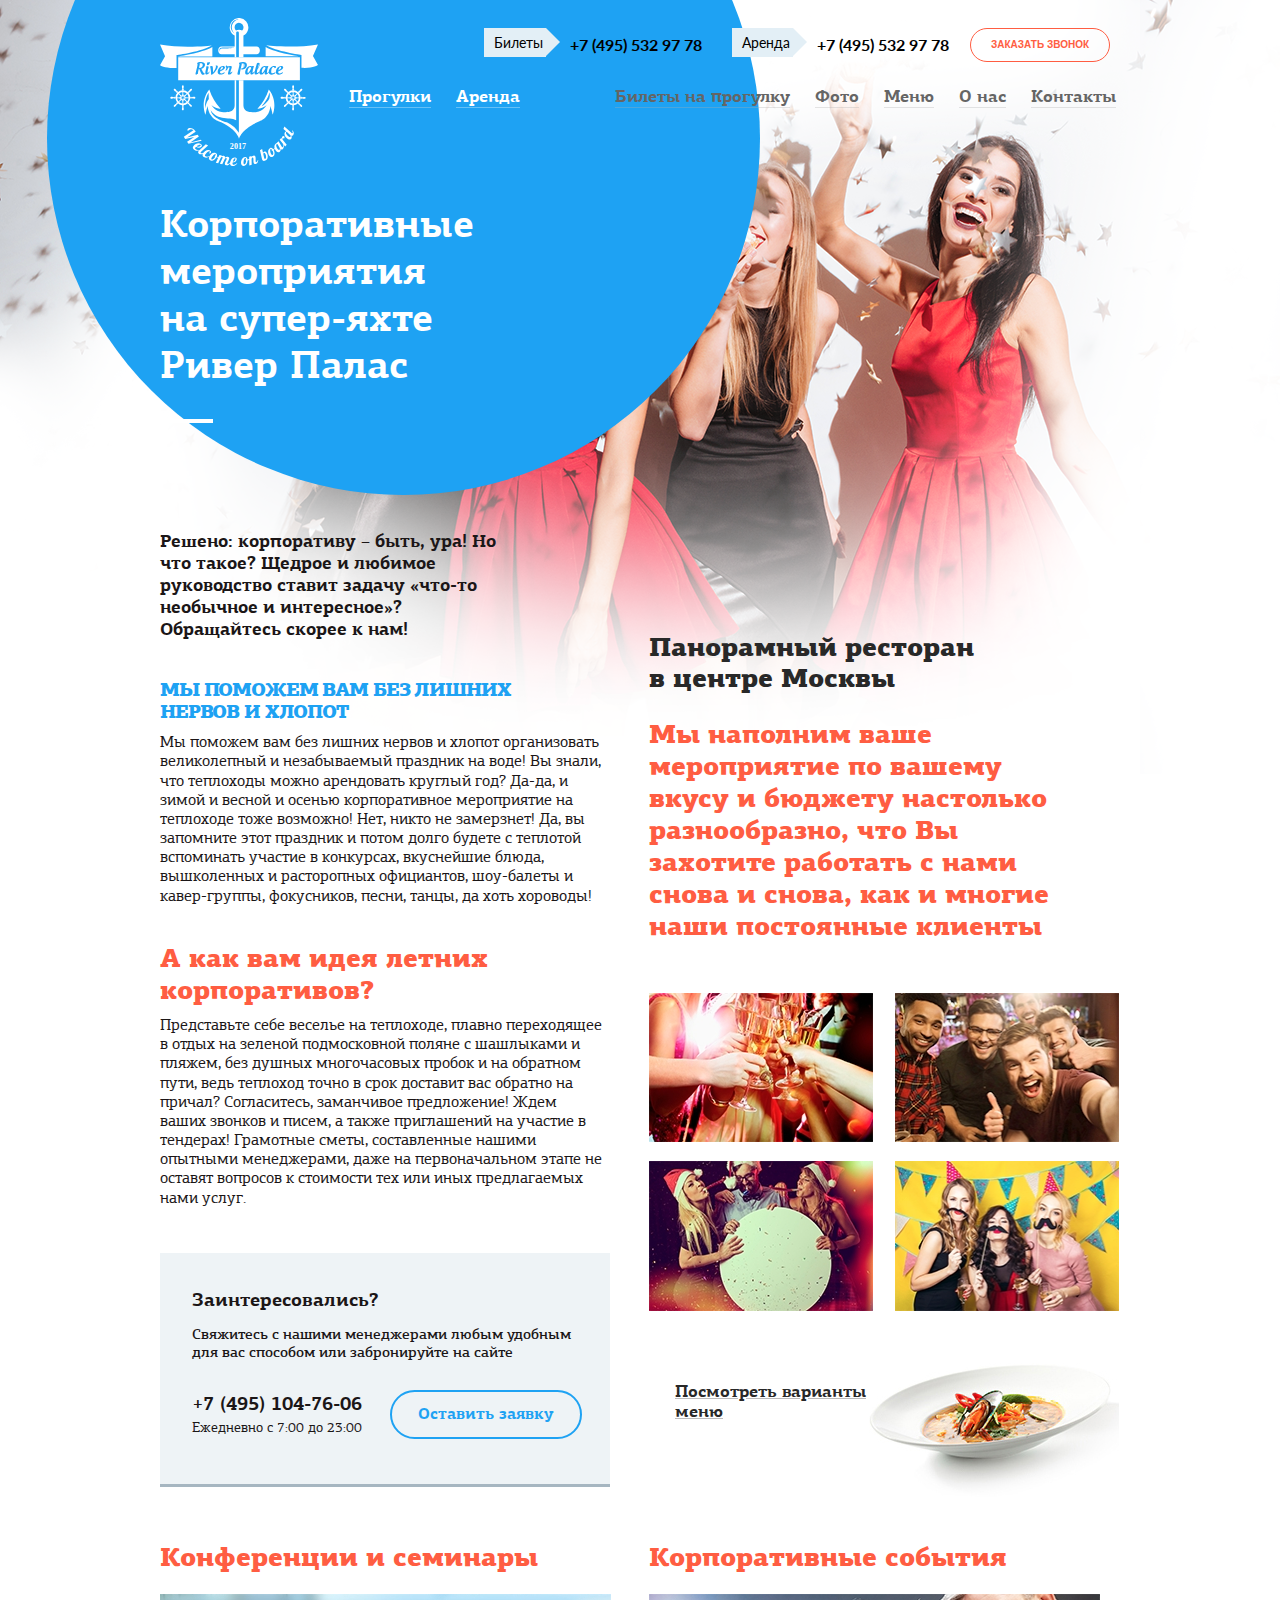
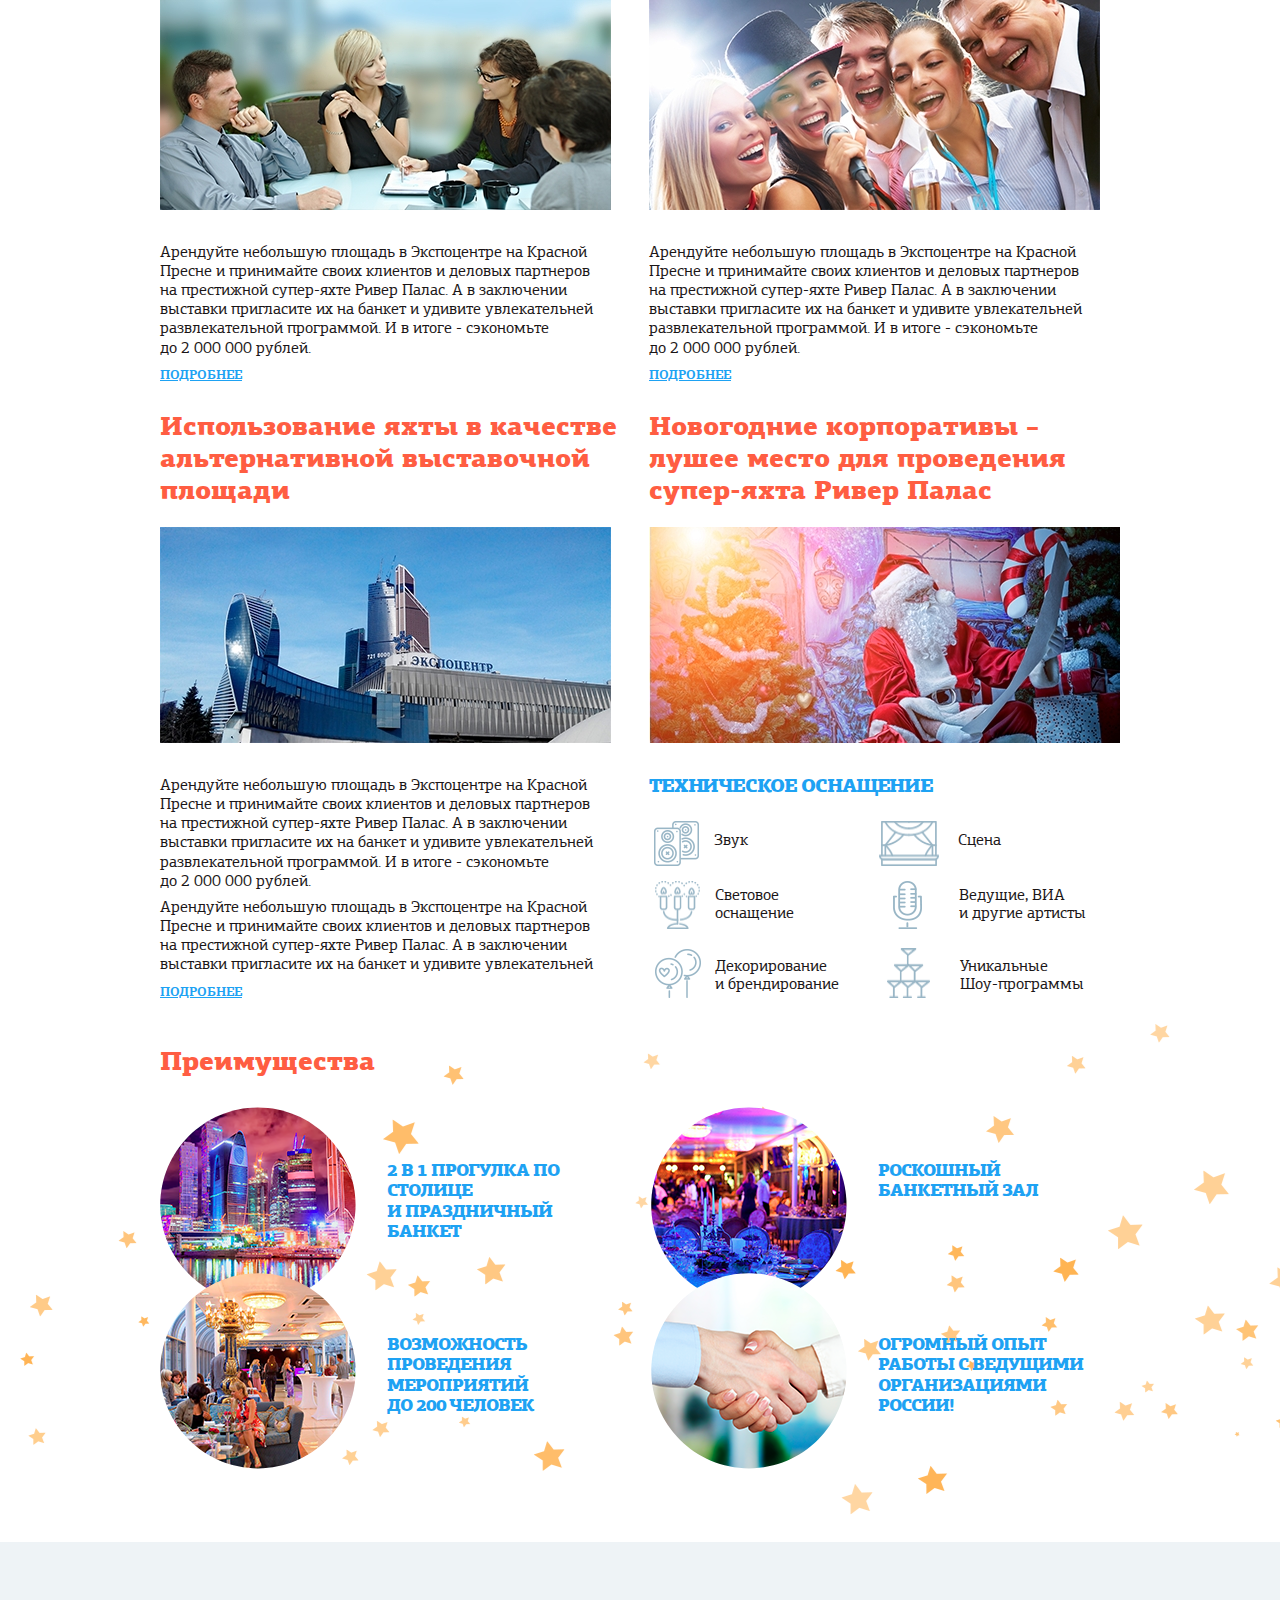
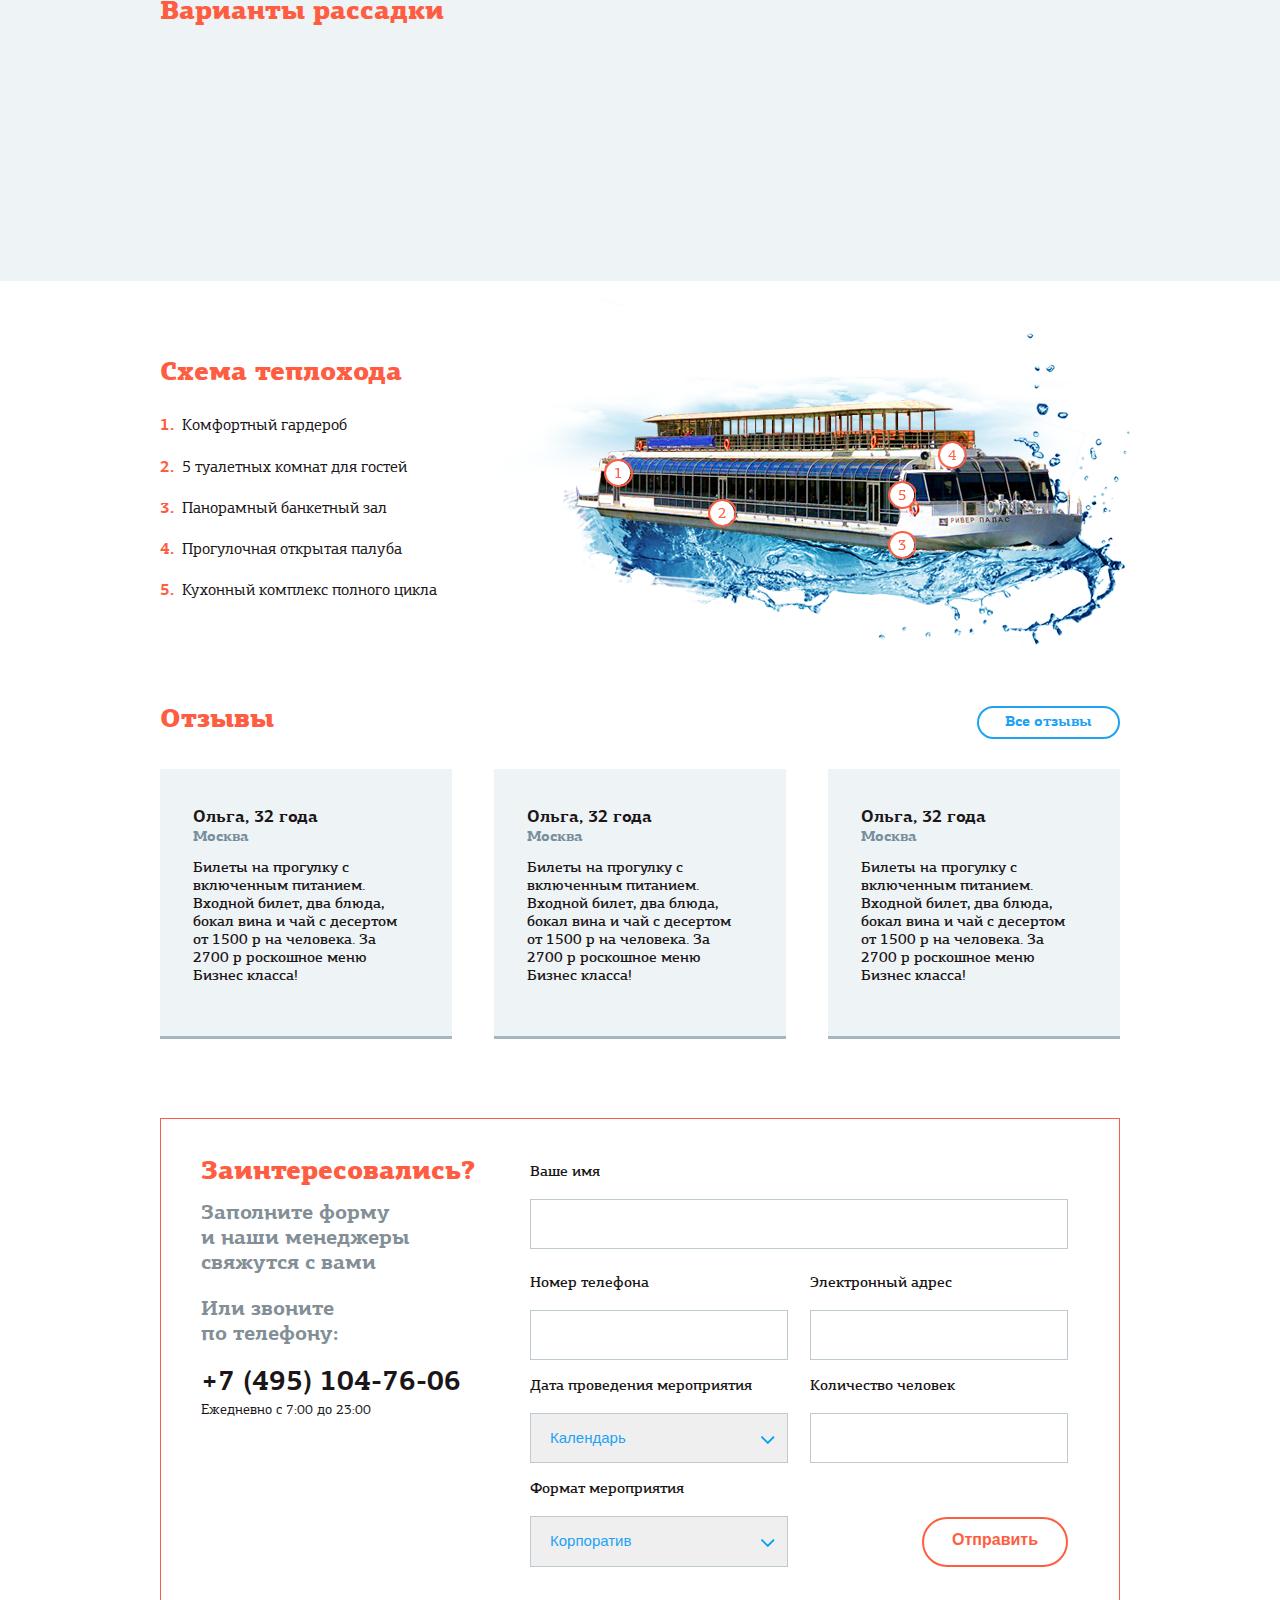
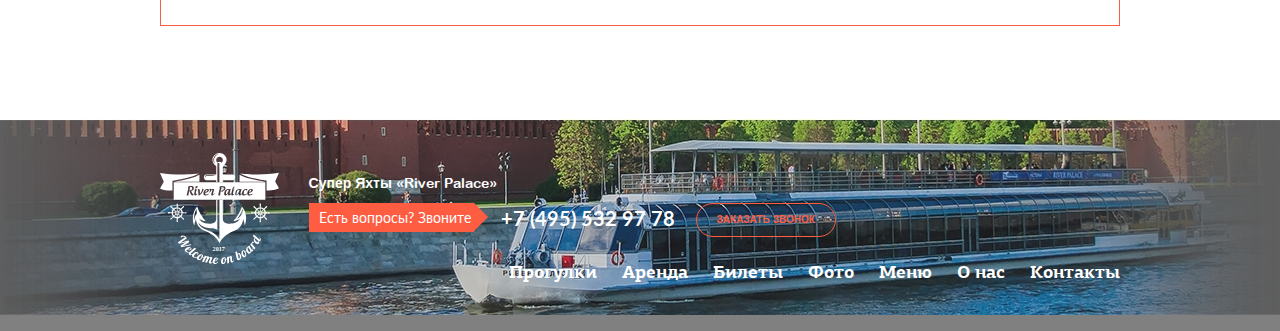
==== commit 6cb4f342: "form" ====
--- a/corporate.html
+++ b/corporate.html
@@ -237,9 +237,9 @@
           <form action="#" class="form">
             <div class="form__column  form__column--narrow">
               <h3 class="form__title  subtitle  subtitle--red">Заинтересовались?</h3>
-              <p class="form__intro">Заполните форму и наши менеджеры свяжутся с вами</p>
-              <p class="form__intro">Или звоните по телефону:</p>
-              <a href="tel:+74951047606" class="form__link  phone">+7 (495) 104-76-06</a>
+              <p class="form__intro">Заполните форму и&nbsp;наши менеджеры свяжутся с вами</p>
+              <p class="form__intro">Или звоните по&nbsp;телефону:</p>
+              <a href="tel:+74951047606" class="form__link  phone  phone--big">+7 (495) 104-76-06</a>
               <span class="form__note  note">Ежедневно с 7:00 до 23:00</span>
             </div>
             <div class="form__column">
@@ -275,7 +275,7 @@
                     <label for="amount" class="label">Количество человек</label>
                     <input type="text" class="input-text" id="amount" name="amount">
                   </p>
-                  <button class="form__submit  btn  btn--red" type="submit">Отправить</button>
+                  <button class="form__submit  btn  btn--submit  btn--red" type="submit">Отправить</button>
                 </div>
               </div>
             </div>
--- a/css/style.min.css
+++ b/css/style.min.css
@@ -1,2 +1,2 @@
 /*! normalize.css v7.0.0 | MIT License | github.com/necolas/normalize.css */
-html{line-height:1.15;-ms-text-size-adjust:100%;-webkit-text-size-adjust:100%}body{min-width:320px;font-size:16px;line-height:1.2;color:#1b1617;margin:0 auto;padding:0;font-family:'agoraslabpro','times new roman',serif;font-weight:400}article,aside,details,figcaption,figure,footer,header,main,menu,nav,section{display:block}h1{font-size:2em;margin:.67em 0}figure{margin:1em 40px}hr{-webkit-box-sizing:content-box;box-sizing:content-box;height:0;overflow:visible}code,kbd,pre,samp{font-family:monospace,monospace;font-size:1em}a{background-color:transparent;-webkit-text-decoration-skip:objects}abbr[title]{border-bottom:none;-webkit-text-decoration:underline dotted;text-decoration:underline dotted}b,strong{font-weight:bolder}dfn{font-style:italic}mark{background-color:#ff0;color:#000}small{font-size:80%}sub,sup{font-size:75%;line-height:0;position:relative;vertical-align:baseline}sub{bottom:-.25em}sup{top:-.5em}audio,canvas,video{display:inline-block}audio:not([controls]){display:none;height:0}img{border-style:none;max-width:100%;height:auto}svg:not(:root){overflow:hidden}button,input,optgroup,select,textarea{font-family:sans-serif;font-size:100%;line-height:1.15;margin:0}button,input{overflow:visible}button,select{text-transform:none}[type=reset],[type=submit],button,html [type=button]{-webkit-appearance:button}[type=button]::-moz-focus-inner,[type=reset]::-moz-focus-inner,[type=submit]::-moz-focus-inner,button::-moz-focus-inner{border-style:none;padding:0}[type=button]:-moz-focusring,[type=reset]:-moz-focusring,[type=submit]:-moz-focusring,button:-moz-focusring{outline:1px dotted ButtonText}fieldset{padding:.35em .75em .625em}legend{color:inherit;display:table;max-width:100%;white-space:normal}progress{display:inline-block;vertical-align:baseline}textarea{overflow:auto}[type=checkbox],[type=radio],legend{-webkit-box-sizing:border-box;box-sizing:border-box;padding:0}[type=number]::-webkit-inner-spin-button,[type=number]::-webkit-outer-spin-button{height:auto}[type=search]{-webkit-appearance:textfield;outline-offset:-2px}[type=search]::-webkit-search-cancel-button,[type=search]::-webkit-search-decoration{-webkit-appearance:none}::-webkit-file-upload-button{-webkit-appearance:button;font:inherit}summary{display:list-item}[hidden],template{display:none}@font-face{font-family:'lato';src:url(../fonts/lato_regular.ttf) format('truetype');font-weight:400;font-style:normal;font-display:swap}@font-face{font-family:'lato';src:url(../fonts/lato_bold.ttf) format('truetype');font-weight:700;font-style:normal;font-display:swap}@font-face{font-family:'agoraslabpro';src:url(../fonts/agoraslabpro_regular.ttf) format('truetype');font-weight:400;font-style:normal;font-display:swap}@font-face{font-family:'agoraslabpro';src:url(../fonts/agoraslabpro_medium.ttf) format('truetype');font-weight:500;font-style:normal;font-display:swap}@font-face{font-family:'agoraslabpro';src:url(../fonts/agoraslabpro_bold.ttf) format('truetype');font-weight:700;font-style:normal;font-display:swap}@font-face{font-family:'agoraslabpro';src:url(../fonts/agoraslabpro_black.ttf) format('truetype');font-weight:900;font-style:normal;font-display:swap}@font-face{font-family:'arial';src:url(../fonts/arial_regular.ttf) format('truetype');font-weight:400;font-style:normal;font-display:swap}@font-face{font-family:'arial';src:url(../fonts/arial_bold.ttf) format('truetype');font-weight:700;font-style:normal;font-display:swap}.visually-hidden:not(:focus):not(:active),input[type=checkbox].visually-hidden,input[type=radio].visually-hidden{position:absolute;width:1px;height:1px;margin:-1px;border:0;padding:0;white-space:nowrap;-webkit-clip-path:inset(100%);clip-path:inset(100%);clip:rect(0 0 0 0);overflow:hidden}.wrapper{width:1400px;overflow:hidden;margin-left:auto;margin-right:auto}.wrapper--inner{width:1680px}.container{width:980px;padding-left:10px;padding-right:10px;-webkit-box-sizing:border-box;box-sizing:border-box;margin-left:auto;margin-right:auto}.bold{font-weight:700;font-family:inherit}.main-header{position:relative}.main-header::before{position:absolute;content:'';left:-92px;top:-218px;width:713px;height:713px;background-color:#1ea2f3;border-radius:50%}.main-header--corporate,.main-header--wedding{background-image:url(../img/corporate-bg.png);background-position:right top;background-repeat:no-repeat}.main-header--corporate::before{left:47px}.main-header--wedding{background-image:url(../img/wedding-bg.png)}.main-header__container{display:inline-block;vertical-align:top;position:relative;z-index:1;margin-left:189px;margin-top:28px}.main-header__nav-button{display:none}.main-header__slider{margin-top:0}.logo{display:inline-block;vertical-align:top;position:relative;z-index:1;margin-top:18px}.logo--absolute{position:absolute}.logo--footer{width:119px;height:111px;margin-top:34px}.contacts{padding-left:135px}.contacts__type{display:inline-block;vertical-align:top;color:#000;font-family:'lato','tahoma',sans-serif;font-weight:400;font-size:14px;line-height:25px;position:relative;background-color:#e3eff6;padding:2px 3px 2px 10px;margin-right:20px}.contacts__type::after{position:absolute;content:'';width:0;height:0;top:0;right:-14px;border-style:solid;border-width:14px 0 14.5px 14px;border-color:transparent transparent transparent #e3eff6}.contacts__phone{text-decoration:none;font-size:16px;display:inline-block;color:#000;padding-top:7px;font-family:'lato','helvetica',sans-serif;font-weight:700;margin-right:17px}.contacts__phone:hover{text-decoration:underline}.contacts__phone--indent{margin-right:26px}.btn{display:inline-block;vertical-align:top;font-weight:700;border-radius:30px;background-color:transparent;border:2px solid transparent;text-decoration:none;margin-right:18px;text-align:center;-webkit-box-sizing:border-box;box-sizing:border-box;font-size:15px}.btn:last-child{margin-right:0}.btn:hover{text-decoration:underline}.btn--arial{font-family:'arial',sans-serif;font-size:10px;text-transform:uppercase;padding:10px 20px;border-width:1px}.btn--red{border-color:#ff5d42;color:#ff5d42}.btn--blue{border-color:#1ea2f3;color:#1ea2f3;font-family:'agoraslabpro','times new roman',serif}.btn--big{font-size:18px;padding:10px 23px 13px}.btn--padding{padding-left:27px;padding-right:27px}.btn--uppercase{text-transform:uppercase}.btn--details{font-size:18px;padding:10px 40px 15px}.btn--reviews,.btn--reviews-inner{padding:4px 26px 7px;margin-top:10px}.btn--reviews-inner{margin-top:0}.nav-list{list-style:none;padding:0;display:-webkit-box;display:-ms-flexbox;display:flex;margin:24px 0 0}.nav-list__item{margin-right:25px}.nav-list__item:last-child{margin-right:0}.nav-list__item--indent{margin-right:95px}.nav-list__link{text-decoration:none;color:#656565;border-bottom:1px solid rgba(175,175,175,.32);font-weight:700;font-size:17px}.nav-list__link:hover{opacity:.8}.nav-list__link--white{color:#fff;border-bottom:1px solid rgba(255,255,255,.32)}.slides{position:relative;z-index:1;padding-left:191px;-webkit-box-sizing:border-box;box-sizing:border-box;width:1400px;margin-left:auto;margin-right:auto}.slides__list{list-style:none;padding:0;margin:0}.slides__item{padding-left:600px;background-repeat:no-repeat;background-position:left,top;min-height:426px}.slides__item--supper{display:none;background-image:url(../img/supper.png)}.slides__item--corporative{display:none;background-image:url(../img/corporative.png)}.slides__item--new-year{display:none;background-image:url(../img/new-year.png)}.slides__item--wedding{display:none;background-image:url(../img/wedding.png)}.slides__item--cruise{display:none;background-image:url(../img/cruise.png)}.slides__item--active{display:block}.slides__preview{padding-left:32px;padding-top:76px}.slides__img{width:104px;height:104px;border-radius:50%;background-repeat:no-repeat;background-size:contain;display:inline-block;vertical-align:top;margin-right:18px}.slides__img:last-child{margin-right:0}.slides__img--supper-1{background-image:url(../img/supper-1.png)}.slides__img--supper-2{background-image:url(../img/supper-2.png)}.slides__img--supper-3{background-image:url(../img/supper-3.png)}.slides__img--new-year-1{background-image:url(../img/new-year-1.png)}.slides__img--new-year-2{background-image:url(../img/new-year-2.png)}.slides__img--new-year-3{background-image:url(../img/new-year-3.png)}.slides__img--corporative-1{background-image:url(../img/corporative-1.png)}.slides__img--corporative-2{background-image:url(../img/corporative-2.png)}.slides__img--corporative-3{background-image:url(../img/corporative-3.png)}.slides__img--wedding-1{background-image:url(../img/wedding-1.png)}.slides__img--wedding-2{background-image:url(../img/wedding-2.png)}.slides__img--wedding-3{background-image:url(../img/wedding-3.png)}.slides__img--cruise-1{background-image:url(../img/cruise-1.png)}.slides__img--cruise-2{background-image:url(../img/cruise-2.png)}.slides__img--cruise-3{background-image:url(../img/cruise-3.png)}.slides__title{text-align:right;font-size:23px;font-weight:700;padding-right:221px;margin-top:35px}.slides__order--indent{margin-top:50px}.slides__link{margin-left:201px}.slides__controls{position:absolute;top:119px;left:220px;display:-webkit-box;display:-ms-flexbox;display:flex;-webkit-box-orient:vertical;-webkit-box-direction:normal;-ms-flex-direction:column;flex-direction:column}.slides__control{width:5px;height:5px;background-color:#fff;border-radius:50%;margin-bottom:8px;cursor:pointer}.slides__control:last-child{margin-bottom:0}.slides__control--active{background-color:rgba(255,255,255,.49)}.rent__image{display:block;width:1280px;margin-left:auto;margin-right:auto;margin-top:-48px}.rent__image--mobile{display:none}.rent__features{list-style:none;padding-left:10px;margin-top:0;margin-bottom:0;display:-webkit-box;display:-ms-flexbox;display:flex;-ms-flex-wrap:wrap;flex-wrap:wrap;-webkit-box-pack:justify;-ms-flex-pack:justify;justify-content:space-between}.rent__item{margin-top:10px}.rent__item--motor{width:241px;margin-right:29px}.rent__item--conditioner{width:159px;margin-right:33px}.rent__item--toilet{width:231px;margin-right:29px}.rent__item--kitchen{width:238px}.title{font-weight:700;color:#778e9d;font-size:40px;margin-left:auto;margin-right:auto}.title--indent{margin-bottom:30px}.title--width{max-width:612px;margin-left:219px;margin-top:13px}.title--no-margin-bottom{margin-bottom:0}.subtitle{font-weight:900;font-size:26px;color:#778e9d}.subtitle--blue{font-size:19px;color:#1ea2f3;text-transform:uppercase;margin-bottom:0;letter-spacing:-.06em}.subtitle--red{font-size:26px;color:#ff5d42;line-height:32px}.subtitle--black{color:#282828;font-size:26px;margin-top:119px;margin-bottom:25px}.subtitle--no-margin{margin:0}.subtitle--smaller{font-size:17px}.cruise{margin-top:44px}.cruise__content{background-color:#eef3f6}.cruise__wrapper{display:-webkit-box;display:-ms-flexbox;display:flex;-ms-flex-wrap:wrap;flex-wrap:wrap}.cruise__wrapper--border{border-top:1px dashed #778e9d;border-bottom:3px solid #8da1af}.cruise__order{padding-top:33px;padding-left:26px;display:-webkit-box;display:-ms-flexbox;display:flex;-webkit-box-orient:vertical;-webkit-box-direction:normal;-ms-flex-direction:column;flex-direction:column;-webkit-box-align:center;-ms-flex-align:center;align-items:center}.cruise__order-link{width:164px;margin-top:17px;padding-top:5px;padding-bottom:8px;font-weight:900}.cruise__description{width:452px;border-right:1px dashed #778e9d;padding:12px 17px 15px 33px}.cruise__title{font-size:17px;font-weight:700;margin-bottom:11px}.cruise__time{background-color:#fff;color:#ff5d42;font-size:14px;font-weight:500;display:inline-block;padding:5px 10px 4px 8px;margin-right:19px}.cruise__link{text-decoration:underline;color:#1ea2f3;font-size:13px;font-weight:700}.cruise__link--uppercase{text-transform:uppercase}.cruise__details{font-size:15px;font-weight:500}.cruise__details--grey{color:#778e9d;font-weight:700}.cruise__prices{width:233px;-webkit-box-sizing:border-box;box-sizing:border-box;padding-left:34px;padding-top:26px}.cruise__info{font-size:14px;font-weight:500;margin-top:20px}.cruise__list{list-style:none;padding-left:0;margin:0;display:-webkit-box;display:-ms-flexbox;display:flex}.cruise__item{width:242.4px;-webkit-box-sizing:border-box;box-sizing:border-box;border-right:1px dashed #778e9d;position:relative;padding-left:15px;padding-bottom:16px}.cruise__item:last-child{width:234px;border-right:none}.cruise__subtitle{font-size:17px;font-weight:700;margin-top:19px;margin-bottom:5px}.cruise__subtitle--indent{margin-bottom:25px}.cruise__item-detail{position:absolute;font-size:12px}.cruise__item-detail--standart{right:19px;top:55px;-webkit-transform:rotate(-22deg);transform:rotate(-22deg)}.cruise__item-detail--business{right:12px;top:49px;-webkit-transform:rotate(-18deg);transform:rotate(-18deg)}.cruise__item-detail--vip{right:15px;top:28px;-webkit-transform:rotate(-19deg);transform:rotate(-19deg)}.price{font-size:20px;font-weight:900;display:block}.price--new{color:#ff5d42;margin-bottom:6px}.price--old{font-weight:500;color:#778e9d;text-decoration:line-through}.price--big{font-size:26px}.events{margin-top:62px}.events__wrapper{display:-webkit-box;display:-ms-flexbox;display:flex;-ms-flex-wrap:wrap;flex-wrap:wrap;-webkit-box-pack:justify;-ms-flex-pack:justify;justify-content:space-between}.events__sections{background-color:#d1dbe2;border-radius:10px;margin-bottom:14px;text-decoration:none;color:#1b1617}.events__sections:hover{text-decoration:underline}.events__title{font-size:15px;font-weight:700;text-transform:uppercase;text-align:right;padding-right:24px;margin-top:3px;margin-bottom:22px}.route{margin-top:23px}.route__links,.route__title{display:inline-block;vertical-align:top}.route__title{margin-bottom:41px;width:420px;padding-left:219px;margin-right:19px}.route__links{margin-top:45px}.route__link{padding-top:5px;padding-bottom:8px}.route__image{display:block;margin-left:auto;margin-right:auto}.details{display:-webkit-box;display:-ms-flexbox;display:flex;-ms-flex-wrap:wrap;flex-wrap:wrap;margin-top:65px}.details__column--wide{width:368px;margin-right:50px}.details__column--middle{width:307px;padding-top:5px}.details__column--narrow{width:228px;padding-top:5px}.details__title{font-weight:900;font-size:26px;color:#ff614a;position:relative;padding-top:20px;margin-bottom:12px}.details__price-item::before,.details__title::before{position:absolute;content:'';background-color:#ff614a;width:52px;height:4px;top:-2px;left:1px}.details__price{list-style:none;padding-left:0;margin:0}.details__price-item{padding-left:33px;position:relative;margin-bottom:7px}.details__price-item::before{width:21px;height:1px;top:9px;left:0}.details__subtitle{text-transform:uppercase;color:#1ea2f3;font-weight:700;font-size:19px;margin-top:22px;margin-bottom:0;letter-spacing:-.05em}.details__content{margin-top:4px;line-height:19px}.details__content b{margin-bottom:8px;text-transform:uppercase;display:block;line-height:23px}.details__link{margin-top:16px}.details__image{margin-top:68px;margin-left:25px}.photo{padding-top:25px}.photo__wrapper{margin-top:44px}.photo__half-wrapper,.photo__wrapper{display:-webkit-box;display:-ms-flexbox;display:flex}.photo__column{margin-right:2px}.photo__container{height:371px}.photo__container--big{width:610px}.photo__container--middle,.photo__container--small{width:282px;display:-webkit-box;display:-ms-flexbox;display:flex;-webkit-box-orient:vertical;-webkit-box-direction:normal;-ms-flex-direction:column;flex-direction:column;-webkit-box-pack:justify;-ms-flex-pack:justify;justify-content:space-between}.photo__container--small{width:218px}.photo__container img{height:100%}.reviews{padding-top:25px}.reviews__title{margin-left:0;margin-right:0;margin-bottom:26px}.reviews__title--inner{margin-bottom:35px;margin-top:25px}.reviews__list,.reviews__wrapper{display:-webkit-box;display:-ms-flexbox;display:flex;-webkit-box-pack:justify;-ms-flex-pack:justify;justify-content:space-between}.reviews__wrapper{-webkit-box-align:center;-ms-flex-align:center;align-items:center}.reviews__list{-ms-flex-wrap:wrap;flex-wrap:wrap}.review{width:292px;min-height:270px;-webkit-box-sizing:border-box;box-sizing:border-box;border-bottom:3px solid rgba(141,161,175,.75);background-color:#eef3f6;margin-bottom:40px;padding:37px 54px 20px 33px}.review__author{font-style:normal;font-weight:700}.review__author-name{display:block;font-size:17px}.review__author-location{font-size:15px;color:#778e9d}.review__text{font-style:normal;padding:0;margin:13px 0 0;font-size:15px;font-weight:500}.menu__title{margin-top:16px}.menu__wrapper{display:-webkit-box;display:-ms-flexbox;display:flex;-ms-flex-wrap:wrap;flex-wrap:wrap;margin-left:157px}.menu__column--wide{width:396px;margin-right:16px}.menu__column--middle{width:394px;padding-top:17px}.menu__column--narrow{width:230px;margin-right:3px}.menu__image{margin-top:-58px}.menu__description{color:#282828;font-weight:700;font-size:18px;padding-left:4px;margin-top:35px;line-height:22px;margin-bottom:0}.menu__description+.menu__description{margin-top:5px}.menu__text{color:#282828;font-weight:500;font-size:17px;padding-left:27px;margin-top:92px;max-width:350px}.menu__link{margin-top:30px;margin-left:47px}.description{margin-top:62px;padding-top:35px;padding-bottom:75px;background-color:#ededed}.description__content,.description__list{font-family:'arial','helvetica',sans-serif;font-size:15px;color:#000;margin:0;line-height:19px}.description__list{list-style:none;padding:0}.main-footer{background-color:gray;background-image:url(../img/footer-bg.jpg);background-repeat:no-repeat;background-position:center top;padding-bottom:48px}.main-footer--inner{background-image:url(../img/footer-inner-bg.jpg)}.main-footer__container,.main-footer__row,.main-footer__wrapper{display:-webkit-box;display:-ms-flexbox;display:flex}.main-footer__wrapper{-webkit-box-orient:vertical;-webkit-box-direction:normal;-ms-flex-direction:column;flex-direction:column;margin-top:50px;margin-left:30px}.main-footer__row{-ms-flex-wrap:wrap;flex-wrap:wrap}.main-footer__title{font-family:'arial','helvetica',sans-serif;font-size:14px;color:#fff;margin-right:99px;margin-top:6px}.feedback__mark,.feedback__phone{color:#fff;font-family:'lato','tahoma',sans-serif;display:inline-block;vertical-align:top}.feedback__mark{line-height:25px;position:relative;background-color:#ff5d42;padding:2px 3px 2px 10px;font-weight:400;font-size:14px;margin-right:23px}.feedback__mark::after{position:absolute;content:'';width:0;height:0;top:0;right:-14px;border-style:solid;border-width:14px 0 14.5px 14px;border-color:transparent transparent transparent #ff5d42}.feedback__phone{text-decoration:none;font-size:20px;font-weight:700;margin-top:3px;margin-right:17px}.navigation{margin-left:auto;margin-top:24px}.navigation__item{text-decoration:none;font-size:18px;font-weight:700;color:#fff;margin-right:21px}.navigation__item:hover{text-decoration:underline}.navigation__item:last-child{margin-right:0}.intro{position:relative;z-index:2}.intro__title{margin-top:94px;margin-bottom:124px}.intro__subtitle{max-width:400px}.intro__wrapper{display:-webkit-box;display:-ms-flexbox;display:flex}.intro__mark{max-width:336px;font-size:18px;line-height:22px;margin-bottom:38px}.intro__column{max-width:444px}.intro__column+.intro__column{margin-left:45px}.intro__text{margin-top:9px}.intro__promo-text{max-width:404px}.inner-title{font-size:39px;color:#fff;font-weight:700}.inner-title--underline{position:relative}.inner-title--underline::after{position:absolute;content:'';left:0;bottom:-35px;background-color:#fff;width:53px;height:4px}.inner-title--width{max-width:315px}.content__wrapper{display:-webkit-box;display:-ms-flexbox;display:flex}.content__column{max-width:470px}.content__column--width{max-width:510px}.content__title{max-width:330px}.content__text{max-width:446px;margin-top:9px}.content__form{margin-top:39px;margin-bottom:93px}.contacts-block{background-color:#eef3f6;width:450px;-webkit-box-sizing:border-box;box-sizing:border-box;border-bottom:3px solid rgba(141,161,175,.75);margin-top:46px;padding:11px 31px 45px 32px}.contacts-block__title{font-size:19px;margin-bottom:0}.contacts-block__text{font-weight:500;font-size:15px;margin-top:13px}.contacts-block__wrapper{display:-webkit-box;display:-ms-flexbox;display:flex;min-height:63px}.contacts-block__column{max-width:189px}.contacts-block__column--align{-ms-flex-item-align:end;align-self:flex-end;margin-left:auto}.contacts-block__link{margin-top:17px;margin-bottom:3px}.contacts-block__btn{font-size:16px;width:192px;padding-top:12px;padding-bottom:14px}.phone{font-size:19px;text-decoration:none;color:#1b1617;font-weight:700;display:inline-block;vertical-align:top}.note{font-size:14px;display:block}.images{display:-webkit-box;display:-ms-flexbox;display:flex;-ms-flex-wrap:wrap;flex-wrap:wrap;-webkit-box-pack:justify;-ms-flex-pack:justify;justify-content:space-between;width:470px;margin-left:39px;margin-top:51px}.images__img{margin-bottom:19px}.menu-block{margin-left:40px;padding-left:25px;padding-top:17px;-webkit-box-sizing:border-box;box-sizing:border-box;display:-webkit-box;display:-ms-flexbox;display:flex}.menu-block__link{color:#282828;font-weight:700;font-size:17px;-webkit-text-decoration:underline solid #bbbabb;text-decoration:underline solid #bbbabb;display:inline-block;vertical-align:top;max-width:194px;margin-top:34px}.programm{display:-webkit-box;display:-ms-flexbox;display:flex;-ms-flex-wrap:wrap;flex-wrap:wrap;margin-top:17px;margin-bottom:24px}.programm__section{-webkit-box-sizing:border-box;box-sizing:border-box;width:471px;margin-left:31px;margin-top:5px}.programm__section--narrow{margin-left:0;width:458px}.programm__title{margin-bottom:21px}.programm__text{margin-top:28px;margin-bottom:7px;max-width:445px}.programm__text+.programm__text{margin-top:7px}.programm__link{text-transform:uppercase;font-size:13px;font-weight:700;color:#1ea2f3}.equipment__title{margin-top:27px;margin-bottom:24px}.equipment__item,.equipment__list{display:-webkit-box;display:-ms-flexbox;display:flex}.equipment__list{list-style:none;padding-left:0;margin:0;-ms-flex-wrap:wrap;flex-wrap:wrap}.equipment__item{width:50%;-webkit-box-sizing:border-box;box-sizing:border-box}.equipment__item:nth-child(odd){width:210px}.equipment__item:nth-child(even){width:260px}.equipment__item--sound{padding-left:5px;margin-bottom:10px}.equipment__item--sound img{margin-right:15px}.equipment__item--scene{padding-left:20px;margin-bottom:10px}.equipment__item--scene img{margin-right:19px}.equipment__item--light{padding-left:6px;margin-bottom:18px}.equipment__item--light img{margin-top:5px;margin-right:15px}.equipment__item--emcee{padding-left:34px;margin-bottom:18px}.equipment__item--emcee img{margin-top:5px;margin-right:37px}.equipment__item--decor{padding-left:6px}.equipment__item--decor img{margin-top:2px;margin-right:14px}.equipment__item--show{padding-left:28px}.equipment__item--show img{margin-top:1px;margin-right:30px}.equipment__text{display:inline-block;vertical-align:top;padding-top:10px;line-height:18px}.features{padding-top:21px;padding-bottom:73px}.features--bg{background-image:url(../img/features-bg.png);background-repeat:no-repeat;background-position:53% top}.features__title{margin-top:0;margin-bottom:30px}.features__item,.features__list{display:-webkit-box;display:-ms-flexbox;display:flex}.features__list{list-style:none;padding-left:0;margin:0;-ms-flex-wrap:wrap;flex-wrap:wrap}.features__item{width:436px}.features__item:nth-child(n+3){margin-top:-30px}.features__item:nth-child(n+3) .features__text{padding-top:61px}.features__item:nth-child(even){margin-left:55px}.features__img{margin-right:31px}.features__text{display:inline-block;padding-top:53px}.seating{background-color:#eef3f6;padding-top:31px;-webkit-box-sizing:border-box;box-sizing:border-box;min-height:339px;margin-bottom:74px}.scheme__wrapper{display:-webkit-box;display:-ms-flexbox;display:flex;width:100%;-webkit-box-pack:justify;-ms-flex-pack:justify;justify-content:space-between}.scheme__column--relative{position:relative;right:-10px}.scheme__list{list-style:none;padding-left:0;margin:7px 0 0}.scheme__item{margin-bottom:22px}.scheme__list-mark{font-weight:700;color:#ff5d42;display:inline-block;margin-right:8px}.scheme__img{margin-top:-113px}.form{border:1px solid #ff5d42;-webkit-box-sizing:border-box;box-sizing:border-box;padding:35px 50px 55px 40px;display:-webkit-box;display:-ms-flexbox;display:flex;width:100%}.form__column--narrow{max-width:330px;margin-right:auto}.form__item,.form__wrapper{display:-webkit-box;display:-ms-flexbox;display:flex}.form__item{-webkit-box-orient:vertical;-webkit-box-direction:normal;-ms-flex-direction:column;flex-direction:column;margin-top:9px}.form__item--wide{width:542px}.form__title{margin-top:0}.input-text,.label{font-size:15px;font-weight:500}.input-text{border:1px solid #becad1;border-radius:0;min-width:1px;width:100%}@media (max-width:1420px){.photo__container--big img,.photo__container--middle img,.photo__container--small img,.wrapper{width:100%}.main-header__slider{width:980px;margin-left:auto;margin-right:auto}.slides{width:100%;padding-left:0;margin-top:40px}.slides__controls{left:20px}.slides__item{background-size:58% auto;padding-left:58%}.slides__item--active{display:-webkit-box;display:-ms-flexbox;display:flex;-webkit-box-orient:vertical;-webkit-box-direction:normal;-ms-flex-direction:column;flex-direction:column}.slides__preview{padding-left:0;margin-left:auto}.slides__title{padding-right:0;margin-left:auto}.slides__order{display:-webkit-box;display:-ms-flexbox;display:flex;margin-left:auto;-webkit-box-pack:justify;-ms-flex-pack:justify;justify-content:space-between}.rent{width:980px;padding-left:10px;padding-right:10px}.rent,.route,.title--width{-webkit-box-sizing:border-box;box-sizing:border-box;margin-left:auto;margin-right:auto}.title--width{max-width:980px;padding-left:10px;padding-right:10px}.route{width:980px}.route__title{padding-left:10px}.route__links{float:right;margin-right:10px}.photo{width:980px;-webkit-box-sizing:border-box;box-sizing:border-box;margin-left:auto;margin-right:auto}.photo__wrapper{-webkit-box-orient:vertical;-webkit-box-direction:normal;-ms-flex-direction:column;flex-direction:column}.photo__half-wrapper{-webkit-box-pack:center;-ms-flex-pack:center;justify-content:center}.photo__column{margin-right:0}.photo__container--big{width:783px}.photo__container--middle{width:261px}.menu{width:980px;-webkit-box-sizing:border-box;box-sizing:border-box;margin-left:auto;margin-right:auto}.menu__wrapper{margin-left:0;-ms-flex-pack:distribute;justify-content:space-around}.menu__column--middle,.menu__column--narrow,.menu__column--wide{width:32%;margin:0;padding:0}.menu__description{padding-left:0}.menu__image{margin-top:0}.menu__link{display:block;margin-left:auto;margin-right:auto;width:90%}.menu__text{padding-left:0}}@media (max-width:1040px){.container{width:100%}.logo--absolute{position:relative;display:inline-block}.main-header__container{margin-left:20px;display:inline-block;vertical-align:top;width:calc(100% - 25px - 158px)}.contacts{padding-left:0;width:260px;display:-webkit-box;display:-ms-flexbox;display:flex;-webkit-box-orient:vertical;-webkit-box-direction:normal;-ms-flex-direction:column;flex-direction:column;margin-left:auto}.contacts__phone,.contacts__phone--indent{margin-right:0;margin-bottom:20px}.contacts__link{width:100%}.main-header__nav{position:absolute;top:0;left:0;max-width:400px}.nav-list{-ms-flex-wrap:wrap;flex-wrap:wrap;margin:0}.nav-list__item--indent{margin-right:25px}.nav-list__item{margin-bottom:15px}.main-header__slider{width:100%;-webkit-box-sizing:border-box;box-sizing:border-box;padding-left:10px;padding-right:10px}.slides{margin-top:0}.slides__item{background-size:55% auto;padding-left:55%}.btn--big{padding-left:19px;padding-right:19px}.rent{width:100%}.cruise__item br,.rent__image{display:none}.rent__image--mobile{display:block}.rent__item--conditioner,.rent__item--kitchen,.rent__item--motor,.rent__item--toilet{margin-right:0;width:24%}.title,.title--width{max-width:100%;width:100%;font-size:34px;padding-left:10px;padding-right:10px;-webkit-box-sizing:border-box;box-sizing:border-box}.cruise__wrapper--border{border:0}.cruise__list{-webkit-box-pack:justify;-ms-flex-pack:justify;justify-content:space-between}.cruise__item{padding-left:10px;padding-right:10px;border:1px dashed #778e9d;width:24%;-webkit-box-sizing:border-box;box-sizing:border-box}.price--new{margin-top:6px}.cruise__item:last-child{width:24%;border:1px dashed #778e9d}.cruise__item-detail{position:static;-webkit-transform:rotate(0deg);transform:rotate(0deg)}.cruise__order{width:25%}.cruise__description,.cruise__order,.cruise__prices{-webkit-box-sizing:border-box;box-sizing:border-box;padding:20px}.cruise__description{border:0;width:45%}.cruise__prices{width:30%}.events__wrapper{-webkit-box-pack:start;-ms-flex-pack:start;justify-content:flex-start}.events__sections{margin-right:auto}.events__sections:nth-child(3n){margin-right:0}.route{width:100%;padding-left:10px;padding-right:10px;-webkit-box-sizing:border-box;box-sizing:border-box}.route__links{float:none;margin-top:0;margin-bottom:30px;margin-left:10px}.route__image{width:100%;padding-left:10px;padding-right:10px;-webkit-box-sizing:border-box;box-sizing:border-box}.details{-webkit-box-pack:justify;-ms-flex-pack:justify;justify-content:space-between}.details__column--wide{width:40%;margin-right:0}.details__column--middle{width:30%}.details__column--narrow{width:27%}.details__image{display:block;margin-left:auto;margin-right:auto}.photo{width:100%;-webkit-box-sizing:border-box;box-sizing:border-box;padding-left:10px;padding-right:10px}.btn--reviews{width:200px}.reviews__list{-ms-flex-pack:distribute;justify-content:space-around}.description,.menu{width:100%;-webkit-box-sizing:border-box;box-sizing:border-box}.menu{padding-left:10px;padding-right:10px}.description{padding:10px 10px 30px;margin-top:30px}.title--no-margin-bottom{margin-bottom:20px}.main-footer__wrapper{margin-top:30px;margin-left:20px}.main-footer__title{display:none}.photo__container--big{width:100%}}@media (max-width:980px){.events__wrapper{-ms-flex-pack:distribute;justify-content:space-around}.events__sections{margin-right:0}.events__sections:nth-child(3n){margin-right:0}}@media (max-width:880px){.main-header::before{display:none}.main-header__wrapper{background-color:#1ea2f3;padding-bottom:20px}.main-header__nav-button{display:block;position:absolute;content:'';right:5px;top:15px;width:24px;height:24px;background-image:url(../img/icon-menu-cross.svg);background-repeat:no-repeat;cursor:pointer;margin:0;padding:0;background-color:transparent;border:0;z-index:20}.main-header__nav-button--open{background-image:url(../img/icon-menu-burger.svg);top:0}.main-header__nav--closed{display:none}.nav-list__link--white{border-bottom:1px solid rgba(175,175,175,.32)}.contacts{margin-left:0}.main-header__nav{left:auto;right:0;max-width:100%;z-index:10;background-color:#fff;padding:15px 40px 15px 20px;height:85%}.nav-list__link,.nav-list__link--white{color:#1ea2f3}.slides__control{background-color:#1ea2f3}.slides__control--active{opacity:.5}.slides__preview{display:none}.slides__title{margin-left:0;text-align:center}.slides__order{-webkit-box-orient:vertical;-webkit-box-direction:normal;-ms-flex-direction:column;flex-direction:column;margin-left:0}.slides__order--indent{margin-top:0;height:120px}.btn--blue{margin-right:0}+.btn--blue{margin-top:20px}.slides__item{-ms-flex-pack:distribute;justify-content:space-around;background-position:left,center;min-height:340px}.slides__link{margin-left:0}.rent__image{margin-top:0}.rent__item--conditioner,.rent__item--kitchen,.rent__item--motor,.rent__item--toilet{width:48%}.btn--details{padding-left:30px;padding-right:30px}.menu__link{width:100%;padding-left:0;padding-right:0}}@media (max-width:800px){.main-footer{width:100%}.logo--footer{display:none}.main-footer__wrapper{margin-left:0}.main-footer__container,.main-footer__row{-webkit-box-pack:center;-ms-flex-pack:center;justify-content:center}.details{margin-top:30px}}@media (max-width:720px){.details__column--wide{width:100%}.details__column--middle{width:49%}.details__column--narrow{width:49%;text-align:center}.cruise__order{display:none}.cruise__wrapper{-webkit-box-pack:justify;-ms-flex-pack:justify;justify-content:space-between}.cruise__description{width:60%}.cruise__prices{width:38%}.title,.title--width{font-size:30px}.photo__wrapper{margin-top:30px;-ms-flex-wrap:wrap;flex-wrap:wrap}.photo__half-wrapper,.photo__wrapper{-webkit-box-orient:horizontal;-webkit-box-direction:normal;-ms-flex-direction:row;flex-direction:row}.photo__container--big,.photo__container--middle,.photo__container--small,.photo__half-wrapper--width{width:100%}.menu__column--wide{display:none}.menu__column--middle,.menu__column--narrow{width:49%}.menu__text{margin-top:50px}}@media (max-width:660px){.contacts{width:88%}.contacts__type{display:block;width:70%}.cruise,.events{margin-top:40px}.route{margin-top:0}.route__title{margin-bottom:30px}.navigation{display:-webkit-box;display:-ms-flexbox;display:flex;-ms-flex-wrap:wrap;flex-wrap:wrap;-ms-flex-pack:distribute;justify-content:space-around}.navigation__item{margin-bottom:20px;margin-left:21px}.navigation__item:last-child{margin-right:21px}.main-footer{background-image:none;background-color:#1ea2f3}.feedback{display:-webkit-box;display:-ms-flexbox;display:flex;-webkit-box-orient:vertical;-webkit-box-direction:normal;-ms-flex-direction:column;flex-direction:column}.feedback__mark,.feedback__phone{margin-right:0;margin-bottom:20px}}@media (max-width:600px){.photo__half-wrapper--wrap{-ms-flex-wrap:wrap;flex-wrap:wrap}.photo__container--big,.photo__container--middle,.photo__container--small{width:300px}.main-header__wrapper{position:relative;z-index:10}.main-header__nav{height:auto;border:1px dashed #778e9d;padding-right:0;padding-left:10px;width:100%;-webkit-box-sizing:border-box;box-sizing:border-box;z-index:10}.nav-list{-webkit-box-orient:vertical;-webkit-box-direction:normal;-ms-flex-direction:column;flex-direction:column}.cruise__list{-ms-flex-wrap:wrap;flex-wrap:wrap;-ms-flex-pack:distribute;justify-content:space-around}.cruise__item{width:48%;margin-bottom:20px}.cruise__item:last-child{width:48%}}@media (max-width:520px){.logo--absolute{width:119px;height:111px}.main-header__container{margin-left:10px;width:calc(100% - 15px - 119px)}.menu__column img,.slides{display:none}.menu__column--middle,.menu__column--narrow{width:100%}.menu__column .menu__image{display:block}.menu__description,.menu__link,.menu__text{margin-top:20px;margin-left:auto;margin-right:auto}.menu__link{display:block;width:80%}.menu__description,.menu__text{text-align:center;width:90%;max-width:90%}.btn--reviews{width:220px;padding-left:0;padding-right:0}.rent__item--conditioner,.rent__item--kitchen,.rent__item--motor,.rent__item--toilet{width:100%}.cruise__description{width:100%;padding-bottom:0}.cruise__prices{width:100%;padding-top:0}}@media (max-width:421px){.title,.title--width{font-size:26px}.details__column--middle{width:100%;text-align:center}.details__column--narrow{width:100%}.details__image{margin-top:20px}.route__links{-webkit-box-orient:vertical;-webkit-box-direction:normal;-ms-flex-direction:column;flex-direction:column}.route__link,.route__links{margin-bottom:10px}}+html{line-height:1.15;-ms-text-size-adjust:100%;-webkit-text-size-adjust:100%}body{min-width:320px;font-size:16px;line-height:1.2;color:#1b1617;margin:0 auto;padding:0;font-family:'agoraslabpro','times new roman',serif;font-weight:400}article,aside,details,figcaption,figure,footer,header,main,menu,nav,section{display:block}h1{font-size:2em;margin:.67em 0}figure{margin:1em 40px}hr{-webkit-box-sizing:content-box;box-sizing:content-box;height:0;overflow:visible}code,kbd,pre,samp{font-family:monospace,monospace;font-size:1em}a{background-color:transparent;-webkit-text-decoration-skip:objects}abbr[title]{border-bottom:none;-webkit-text-decoration:underline dotted;text-decoration:underline dotted}b,strong{font-weight:bolder}dfn{font-style:italic}mark{background-color:#ff0;color:#000}small{font-size:80%}sub,sup{font-size:75%;line-height:0;position:relative;vertical-align:baseline}sub{bottom:-.25em}sup{top:-.5em}audio,canvas,video{display:inline-block}audio:not([controls]){display:none;height:0}img{border-style:none;max-width:100%;height:auto}svg:not(:root){overflow:hidden}button,input,optgroup,select,textarea{font-family:sans-serif;font-size:100%;line-height:1.15;margin:0}button,input{overflow:visible}button,select{text-transform:none}[type=reset],[type=submit],button,html [type=button]{-webkit-appearance:button}[type=button]::-moz-focus-inner,[type=reset]::-moz-focus-inner,[type=submit]::-moz-focus-inner,button::-moz-focus-inner{border-style:none;padding:0}[type=button]:-moz-focusring,[type=reset]:-moz-focusring,[type=submit]:-moz-focusring,button:-moz-focusring{outline:1px dotted ButtonText}fieldset{padding:.35em .75em .625em}legend{color:inherit;display:table;max-width:100%;white-space:normal}progress{display:inline-block;vertical-align:baseline}textarea{overflow:auto}[type=checkbox],[type=radio],legend{-webkit-box-sizing:border-box;box-sizing:border-box;padding:0}[type=number]::-webkit-inner-spin-button,[type=number]::-webkit-outer-spin-button{height:auto}[type=search]{-webkit-appearance:textfield;outline-offset:-2px}[type=search]::-webkit-search-cancel-button,[type=search]::-webkit-search-decoration{-webkit-appearance:none}::-webkit-file-upload-button{-webkit-appearance:button;font:inherit}summary{display:list-item}[hidden],template{display:none}@font-face{font-family:'lato';src:url(../fonts/lato_regular.ttf) format('truetype');font-weight:400;font-style:normal;font-display:swap}@font-face{font-family:'lato';src:url(../fonts/lato_bold.ttf) format('truetype');font-weight:700;font-style:normal;font-display:swap}@font-face{font-family:'agoraslabpro';src:url(../fonts/agoraslabpro_regular.ttf) format('truetype');font-weight:400;font-style:normal;font-display:swap}@font-face{font-family:'agoraslabpro';src:url(../fonts/agoraslabpro_medium.ttf) format('truetype');font-weight:500;font-style:normal;font-display:swap}@font-face{font-family:'agoraslabpro';src:url(../fonts/agoraslabpro_bold.ttf) format('truetype');font-weight:700;font-style:normal;font-display:swap}@font-face{font-family:'agoraslabpro';src:url(../fonts/agoraslabpro_black.ttf) format('truetype');font-weight:900;font-style:normal;font-display:swap}@font-face{font-family:'arial';src:url(../fonts/arial_regular.ttf) format('truetype');font-weight:400;font-style:normal;font-display:swap}@font-face{font-family:'arial';src:url(../fonts/arial_bold.ttf) format('truetype');font-weight:700;font-style:normal;font-display:swap}select{-webkit-appearance:none;-moz-appearance:none;appearance:none}select::-ms-expand{display:none}.visually-hidden:not(:focus):not(:active),input[type=checkbox].visually-hidden,input[type=radio].visually-hidden{position:absolute;width:1px;height:1px;margin:-1px;border:0;padding:0;white-space:nowrap;-webkit-clip-path:inset(100%);clip-path:inset(100%);clip:rect(0 0 0 0);overflow:hidden}.wrapper{width:1400px;overflow:hidden;margin-left:auto;margin-right:auto}.wrapper--inner{width:1680px}.container{width:980px;padding-left:10px;padding-right:10px;-webkit-box-sizing:border-box;box-sizing:border-box;margin-left:auto;margin-right:auto}.bold{font-weight:700;font-family:inherit}.main-header{position:relative}.main-header::before{position:absolute;content:'';left:-92px;top:-218px;width:713px;height:713px;background-color:#1ea2f3;border-radius:50%}.main-header--corporate,.main-header--wedding{background-image:url(../img/corporate-bg.png);background-position:right top;background-repeat:no-repeat}.main-header--corporate::before{left:47px}.main-header--wedding{background-image:url(../img/wedding-bg.png)}.main-header__container{display:inline-block;vertical-align:top;position:relative;z-index:1;margin-left:189px;margin-top:28px}.main-header__nav-button{display:none}.main-header__slider{margin-top:0}.logo{display:inline-block;vertical-align:top;position:relative;z-index:1;margin-top:18px}.logo--absolute{position:absolute}.logo--footer{width:119px;height:111px;margin-top:34px}.contacts{padding-left:135px}.contacts__type{display:inline-block;vertical-align:top;color:#000;font-family:'lato','tahoma',sans-serif;font-weight:400;font-size:14px;line-height:25px;position:relative;background-color:#e3eff6;padding:2px 3px 2px 10px;margin-right:20px}.contacts__type::after{position:absolute;content:'';width:0;height:0;top:0;right:-14px;border-style:solid;border-width:14px 0 14.5px 14px;border-color:transparent transparent transparent #e3eff6}.contacts__phone{text-decoration:none;font-size:16px;display:inline-block;color:#000;padding-top:7px;font-family:'lato','helvetica',sans-serif;font-weight:700;margin-right:17px}.contacts__phone:hover{text-decoration:underline}.contacts__phone--indent{margin-right:26px}.btn{display:inline-block;vertical-align:top;font-weight:700;border-radius:30px;background-color:transparent;border:2px solid transparent;text-decoration:none;margin-right:18px;text-align:center;-webkit-box-sizing:border-box;box-sizing:border-box;font-size:15px}.btn:last-child{margin-right:0}.btn:hover{text-decoration:underline}.btn--arial{font-family:'arial',sans-serif;font-size:10px;text-transform:uppercase;padding:10px 20px;border-width:1px}.btn--red{border-color:#ff5d42;color:#ff5d42}.btn--blue{border-color:#1ea2f3;color:#1ea2f3;font-family:'agoraslabpro','times new roman',serif}.btn--big{font-size:18px;padding:10px 23px 13px}.btn--padding{padding-left:27px;padding-right:27px}.btn--uppercase{text-transform:uppercase}.btn--details{font-size:18px;padding:10px 40px 15px}.btn--reviews,.btn--reviews-inner{padding:4px 26px 7px;margin-top:10px}.btn--reviews-inner{margin-top:0}.btn--submit{font-size:16px;padding:12px 28px 15px}.nav-list{list-style:none;padding:0;display:-webkit-box;display:-ms-flexbox;display:flex;margin:24px 0 0}.nav-list__item{margin-right:25px}.nav-list__item:last-child{margin-right:0}.nav-list__item--indent{margin-right:95px}.nav-list__link{text-decoration:none;color:#656565;border-bottom:1px solid rgba(175,175,175,.32);font-weight:700;font-size:17px}.nav-list__link:hover{opacity:.8}.nav-list__link--white{color:#fff;border-bottom:1px solid rgba(255,255,255,.32)}.slides{position:relative;z-index:1;padding-left:191px;-webkit-box-sizing:border-box;box-sizing:border-box;width:1400px;margin-left:auto;margin-right:auto}.slides__list{list-style:none;padding:0;margin:0}.slides__item{padding-left:600px;background-repeat:no-repeat;background-position:left,top;min-height:426px}.slides__item--supper{display:none;background-image:url(../img/supper.png)}.slides__item--corporative{display:none;background-image:url(../img/corporative.png)}.slides__item--new-year{display:none;background-image:url(../img/new-year.png)}.slides__item--wedding{display:none;background-image:url(../img/wedding.png)}.slides__item--cruise{display:none;background-image:url(../img/cruise.png)}.slides__item--active{display:block}.slides__preview{padding-left:32px;padding-top:76px}.slides__img{width:104px;height:104px;border-radius:50%;background-repeat:no-repeat;background-size:contain;display:inline-block;vertical-align:top;margin-right:18px}.slides__img:last-child{margin-right:0}.slides__img--supper-1{background-image:url(../img/supper-1.png)}.slides__img--supper-2{background-image:url(../img/supper-2.png)}.slides__img--supper-3{background-image:url(../img/supper-3.png)}.slides__img--new-year-1{background-image:url(../img/new-year-1.png)}.slides__img--new-year-2{background-image:url(../img/new-year-2.png)}.slides__img--new-year-3{background-image:url(../img/new-year-3.png)}.slides__img--corporative-1{background-image:url(../img/corporative-1.png)}.slides__img--corporative-2{background-image:url(../img/corporative-2.png)}.slides__img--corporative-3{background-image:url(../img/corporative-3.png)}.slides__img--wedding-1{background-image:url(../img/wedding-1.png)}.slides__img--wedding-2{background-image:url(../img/wedding-2.png)}.slides__img--wedding-3{background-image:url(../img/wedding-3.png)}.slides__img--cruise-1{background-image:url(../img/cruise-1.png)}.slides__img--cruise-2{background-image:url(../img/cruise-2.png)}.slides__img--cruise-3{background-image:url(../img/cruise-3.png)}.slides__title{text-align:right;font-size:23px;font-weight:700;padding-right:221px;margin-top:35px}.slides__order--indent{margin-top:50px}.slides__link{margin-left:201px}.slides__controls{position:absolute;top:119px;left:220px;display:-webkit-box;display:-ms-flexbox;display:flex;-webkit-box-orient:vertical;-webkit-box-direction:normal;-ms-flex-direction:column;flex-direction:column}.slides__control{width:5px;height:5px;background-color:#fff;border-radius:50%;margin-bottom:8px;cursor:pointer}.slides__control:last-child{margin-bottom:0}.slides__control--active{background-color:rgba(255,255,255,.49)}.rent__image{display:block;width:1280px;margin-left:auto;margin-right:auto;margin-top:-48px}.rent__image--mobile{display:none}.rent__features{list-style:none;padding-left:10px;margin-top:0;margin-bottom:0;display:-webkit-box;display:-ms-flexbox;display:flex;-ms-flex-wrap:wrap;flex-wrap:wrap;-webkit-box-pack:justify;-ms-flex-pack:justify;justify-content:space-between}.rent__item{margin-top:10px}.rent__item--motor{width:241px;margin-right:29px}.rent__item--conditioner{width:159px;margin-right:33px}.rent__item--toilet{width:231px;margin-right:29px}.rent__item--kitchen{width:238px}.title{font-weight:700;color:#778e9d;font-size:40px;margin-left:auto;margin-right:auto}.title--indent{margin-bottom:30px}.title--width{max-width:612px;margin-left:219px;margin-top:13px}.title--no-margin-bottom{margin-bottom:0}.subtitle{font-weight:900;font-size:26px;color:#778e9d}.subtitle--blue{font-size:19px;color:#1ea2f3;text-transform:uppercase;margin-bottom:0;letter-spacing:-.06em}.subtitle--red{font-size:26px;color:#ff5d42;line-height:32px}.subtitle--black{color:#282828;font-size:26px;margin-top:119px;margin-bottom:25px}.subtitle--no-margin{margin:0}.subtitle--smaller{font-size:17px}.cruise{margin-top:44px}.cruise__content{background-color:#eef3f6}.cruise__wrapper{display:-webkit-box;display:-ms-flexbox;display:flex;-ms-flex-wrap:wrap;flex-wrap:wrap}.cruise__wrapper--border{border-top:1px dashed #778e9d;border-bottom:3px solid #8da1af}.cruise__order{padding-top:33px;padding-left:26px;display:-webkit-box;display:-ms-flexbox;display:flex;-webkit-box-orient:vertical;-webkit-box-direction:normal;-ms-flex-direction:column;flex-direction:column;-webkit-box-align:center;-ms-flex-align:center;align-items:center}.cruise__order-link{width:164px;margin-top:17px;padding-top:5px;padding-bottom:8px;font-weight:900}.cruise__description{width:452px;border-right:1px dashed #778e9d;padding:12px 17px 15px 33px}.cruise__title{font-size:17px;font-weight:700;margin-bottom:11px}.cruise__time{background-color:#fff;color:#ff5d42;font-size:14px;font-weight:500;display:inline-block;padding:5px 10px 4px 8px;margin-right:19px}.cruise__link{text-decoration:underline;color:#1ea2f3;font-size:13px;font-weight:700}.cruise__link--uppercase{text-transform:uppercase}.cruise__details{font-size:15px;font-weight:500}.cruise__details--grey{color:#778e9d;font-weight:700}.cruise__prices{width:233px;-webkit-box-sizing:border-box;box-sizing:border-box;padding-left:34px;padding-top:26px}.cruise__info{font-size:14px;font-weight:500;margin-top:20px}.cruise__list{list-style:none;padding-left:0;margin:0;display:-webkit-box;display:-ms-flexbox;display:flex}.cruise__item{width:242.4px;-webkit-box-sizing:border-box;box-sizing:border-box;border-right:1px dashed #778e9d;position:relative;padding-left:15px;padding-bottom:16px}.cruise__item:last-child{width:234px;border-right:none}.cruise__subtitle{font-size:17px;font-weight:700;margin-top:19px;margin-bottom:5px}.cruise__subtitle--indent{margin-bottom:25px}.cruise__item-detail{position:absolute;font-size:12px}.cruise__item-detail--standart{right:19px;top:55px;-webkit-transform:rotate(-22deg);transform:rotate(-22deg)}.cruise__item-detail--business{right:12px;top:49px;-webkit-transform:rotate(-18deg);transform:rotate(-18deg)}.cruise__item-detail--vip{right:15px;top:28px;-webkit-transform:rotate(-19deg);transform:rotate(-19deg)}.price{font-size:20px;font-weight:900;display:block}.price--new{color:#ff5d42;margin-bottom:6px}.price--old{font-weight:500;color:#778e9d;text-decoration:line-through}.price--big{font-size:26px}.events{margin-top:62px}.events__wrapper{display:-webkit-box;display:-ms-flexbox;display:flex;-ms-flex-wrap:wrap;flex-wrap:wrap;-webkit-box-pack:justify;-ms-flex-pack:justify;justify-content:space-between}.events__sections{background-color:#d1dbe2;border-radius:10px;margin-bottom:14px;text-decoration:none;color:#1b1617}.events__sections:hover{text-decoration:underline}.events__title{font-size:15px;font-weight:700;text-transform:uppercase;text-align:right;padding-right:24px;margin-top:3px;margin-bottom:22px}.route{margin-top:23px}.route__links,.route__title{display:inline-block;vertical-align:top}.route__title{margin-bottom:41px;width:420px;padding-left:219px;margin-right:19px}.route__links{margin-top:45px}.route__link{padding-top:5px;padding-bottom:8px}.route__image{display:block;margin-left:auto;margin-right:auto}.details{display:-webkit-box;display:-ms-flexbox;display:flex;-ms-flex-wrap:wrap;flex-wrap:wrap;margin-top:65px}.details__column--wide{width:368px;margin-right:50px}.details__column--middle{width:307px;padding-top:5px}.details__column--narrow{width:228px;padding-top:5px}.details__title{font-weight:900;font-size:26px;color:#ff614a;position:relative;padding-top:20px;margin-bottom:12px}.details__price-item::before,.details__title::before{position:absolute;content:'';background-color:#ff614a;width:52px;height:4px;top:-2px;left:1px}.details__price{list-style:none;padding-left:0;margin:0}.details__price-item{padding-left:33px;position:relative;margin-bottom:7px}.details__price-item::before{width:21px;height:1px;top:9px;left:0}.details__subtitle{text-transform:uppercase;color:#1ea2f3;font-weight:700;font-size:19px;margin-top:22px;margin-bottom:0;letter-spacing:-.05em}.details__content{margin-top:4px;line-height:19px}.details__content b{margin-bottom:8px;text-transform:uppercase;display:block;line-height:23px}.details__link{margin-top:16px}.details__image{margin-top:68px;margin-left:25px}.photo{padding-top:25px}.photo__wrapper{margin-top:44px}.photo__half-wrapper,.photo__wrapper{display:-webkit-box;display:-ms-flexbox;display:flex}.photo__column{margin-right:2px}.photo__container{height:371px}.photo__container--big{width:610px}.photo__container--middle,.photo__container--small{width:282px;display:-webkit-box;display:-ms-flexbox;display:flex;-webkit-box-orient:vertical;-webkit-box-direction:normal;-ms-flex-direction:column;flex-direction:column;-webkit-box-pack:justify;-ms-flex-pack:justify;justify-content:space-between}.photo__container--small{width:218px}.photo__container img{height:100%}.reviews{padding-top:25px}.reviews__title{margin-left:0;margin-right:0;margin-bottom:26px}.reviews__title--inner{margin-bottom:35px;margin-top:25px}.reviews__list,.reviews__wrapper{display:-webkit-box;display:-ms-flexbox;display:flex;-webkit-box-pack:justify;-ms-flex-pack:justify;justify-content:space-between}.reviews__wrapper{-webkit-box-align:center;-ms-flex-align:center;align-items:center}.reviews__list{-ms-flex-wrap:wrap;flex-wrap:wrap}.review{width:292px;min-height:270px;-webkit-box-sizing:border-box;box-sizing:border-box;border-bottom:3px solid rgba(141,161,175,.75);background-color:#eef3f6;margin-bottom:40px;padding:37px 54px 20px 33px}.review__author{font-style:normal;font-weight:700}.review__author-name{display:block;font-size:17px}.review__author-location{font-size:15px;color:#778e9d}.review__text{font-style:normal;padding:0;margin:13px 0 0;font-size:15px;font-weight:500}.menu__title{margin-top:16px}.menu__wrapper{display:-webkit-box;display:-ms-flexbox;display:flex;-ms-flex-wrap:wrap;flex-wrap:wrap;margin-left:157px}.menu__column--wide{width:396px;margin-right:16px}.menu__column--middle{width:394px;padding-top:17px}.menu__column--narrow{width:230px;margin-right:3px}.menu__image{margin-top:-58px}.menu__description{color:#282828;font-weight:700;font-size:18px;padding-left:4px;margin-top:35px;line-height:22px;margin-bottom:0}.menu__description+.menu__description{margin-top:5px}.menu__text{color:#282828;font-weight:500;font-size:17px;padding-left:27px;margin-top:92px;max-width:350px}.menu__link{margin-top:30px;margin-left:47px}.description{margin-top:62px;padding-top:35px;padding-bottom:75px;background-color:#ededed}.description__content,.description__list{font-family:'arial','helvetica',sans-serif;font-size:15px;color:#000;margin:0;line-height:19px}.description__list{list-style:none;padding:0}.main-footer{background-color:gray;background-image:url(../img/footer-bg.jpg);background-repeat:no-repeat;background-position:center top;padding-bottom:48px}.main-footer--inner{background-image:url(../img/footer-inner-bg.jpg)}.main-footer__container,.main-footer__row,.main-footer__wrapper{display:-webkit-box;display:-ms-flexbox;display:flex}.main-footer__wrapper{-webkit-box-orient:vertical;-webkit-box-direction:normal;-ms-flex-direction:column;flex-direction:column;margin-top:50px;margin-left:30px}.main-footer__row{-ms-flex-wrap:wrap;flex-wrap:wrap}.main-footer__title{font-family:'arial','helvetica',sans-serif;font-size:14px;color:#fff;margin-right:99px;margin-top:6px}.feedback__mark,.feedback__phone{color:#fff;font-family:'lato','tahoma',sans-serif;display:inline-block;vertical-align:top}.feedback__mark{line-height:25px;position:relative;background-color:#ff5d42;padding:2px 3px 2px 10px;font-weight:400;font-size:14px;margin-right:23px}.feedback__mark::after{position:absolute;content:'';width:0;height:0;top:0;right:-14px;border-style:solid;border-width:14px 0 14.5px 14px;border-color:transparent transparent transparent #ff5d42}.feedback__phone{text-decoration:none;font-size:20px;font-weight:700;margin-top:3px;margin-right:17px}.navigation{margin-left:auto;margin-top:24px}.navigation__item{text-decoration:none;font-size:18px;font-weight:700;color:#fff;margin-right:21px}.navigation__item:hover{text-decoration:underline}.navigation__item:last-child{margin-right:0}.intro{position:relative;z-index:2}.intro__title{margin-top:94px;margin-bottom:124px}.intro__subtitle{max-width:400px}.intro__wrapper{display:-webkit-box;display:-ms-flexbox;display:flex}.intro__mark{max-width:336px;font-size:18px;line-height:22px;margin-bottom:38px}.intro__column{max-width:444px}.intro__column+.intro__column{margin-left:45px}.intro__text{margin-top:9px}.intro__promo-text{max-width:404px}.inner-title{font-size:39px;color:#fff;font-weight:700}.inner-title--underline{position:relative}.inner-title--underline::after{position:absolute;content:'';left:0;bottom:-35px;background-color:#fff;width:53px;height:4px}.inner-title--width{max-width:315px}.content__wrapper{display:-webkit-box;display:-ms-flexbox;display:flex}.content__column{max-width:470px}.content__column--width{max-width:510px}.content__title{max-width:330px}.content__text{max-width:446px;margin-top:9px}.content__form{margin-top:39px;margin-bottom:93px}.contacts-block{background-color:#eef3f6;width:450px;-webkit-box-sizing:border-box;box-sizing:border-box;border-bottom:3px solid rgba(141,161,175,.75);margin-top:46px;padding:11px 31px 45px 32px}.contacts-block__title{font-size:19px;margin-bottom:0}.contacts-block__text{font-weight:500;font-size:15px;margin-top:13px}.contacts-block__wrapper{display:-webkit-box;display:-ms-flexbox;display:flex;min-height:63px}.contacts-block__column{max-width:189px}.contacts-block__column--align{-ms-flex-item-align:end;align-self:flex-end;margin-left:auto}.contacts-block__link{margin-top:17px;margin-bottom:3px}.contacts-block__btn{font-size:16px;width:192px;padding-top:12px;padding-bottom:14px}.phone{font-size:19px;text-decoration:none;color:#1b1617;font-weight:700;display:inline-block;vertical-align:top}.phone--big{font-size:28px;margin-top:-3px;margin-bottom:4px}.note{font-size:14px;display:block}.images{display:-webkit-box;display:-ms-flexbox;display:flex;-ms-flex-wrap:wrap;flex-wrap:wrap;-webkit-box-pack:justify;-ms-flex-pack:justify;justify-content:space-between;width:470px;margin-left:39px;margin-top:51px}.images__img{margin-bottom:19px}.menu-block{margin-left:40px;padding-left:25px;padding-top:17px;-webkit-box-sizing:border-box;box-sizing:border-box;display:-webkit-box;display:-ms-flexbox;display:flex}.menu-block__link{color:#282828;font-weight:700;font-size:17px;-webkit-text-decoration:underline solid #bbbabb;text-decoration:underline solid #bbbabb;display:inline-block;vertical-align:top;max-width:194px;margin-top:34px}.programm{display:-webkit-box;display:-ms-flexbox;display:flex;-ms-flex-wrap:wrap;flex-wrap:wrap;margin-top:17px;margin-bottom:24px}.programm__section{-webkit-box-sizing:border-box;box-sizing:border-box;width:471px;margin-left:31px;margin-top:5px}.programm__section--narrow{margin-left:0;width:458px}.programm__title{margin-bottom:21px}.programm__text{margin-top:28px;margin-bottom:7px;max-width:445px}.programm__text+.programm__text{margin-top:7px}.programm__link{text-transform:uppercase;font-size:13px;font-weight:700;color:#1ea2f3}.equipment__title{margin-top:27px;margin-bottom:24px}.equipment__item,.equipment__list{display:-webkit-box;display:-ms-flexbox;display:flex}.equipment__list{list-style:none;padding-left:0;margin:0;-ms-flex-wrap:wrap;flex-wrap:wrap}.equipment__item{width:50%;-webkit-box-sizing:border-box;box-sizing:border-box}.equipment__item:nth-child(odd){width:210px}.equipment__item:nth-child(even){width:260px}.equipment__item--sound{padding-left:5px;margin-bottom:10px}.equipment__item--sound img{margin-right:15px}.equipment__item--scene{padding-left:20px;margin-bottom:10px}.equipment__item--scene img{margin-right:19px}.equipment__item--light{padding-left:6px;margin-bottom:18px}.equipment__item--light img{margin-top:5px;margin-right:15px}.equipment__item--emcee{padding-left:34px;margin-bottom:18px}.equipment__item--emcee img{margin-top:5px;margin-right:37px}.equipment__item--decor{padding-left:6px}.equipment__item--decor img{margin-top:2px;margin-right:14px}.equipment__item--show{padding-left:28px}.equipment__item--show img{margin-top:1px;margin-right:30px}.equipment__text{display:inline-block;vertical-align:top;padding-top:10px;line-height:18px}.features{padding-top:21px;padding-bottom:73px}.features--bg{background-image:url(../img/features-bg.png);background-repeat:no-repeat;background-position:53% top}.features__title{margin-top:0;margin-bottom:30px}.features__item,.features__list{display:-webkit-box;display:-ms-flexbox;display:flex}.features__list{list-style:none;padding-left:0;margin:0;-ms-flex-wrap:wrap;flex-wrap:wrap}.features__item{width:436px}.features__item:nth-child(n+3){margin-top:-30px}.features__item:nth-child(n+3) .features__text{padding-top:61px}.features__item:nth-child(even){margin-left:55px}.features__img{margin-right:31px}.features__text{display:inline-block;padding-top:53px}.seating{background-color:#eef3f6;padding-top:31px;-webkit-box-sizing:border-box;box-sizing:border-box;min-height:339px;margin-bottom:74px}.scheme__wrapper{display:-webkit-box;display:-ms-flexbox;display:flex;width:100%;-webkit-box-pack:justify;-ms-flex-pack:justify;justify-content:space-between}.scheme__column--relative{position:relative;right:-10px}.scheme__list{list-style:none;padding-left:0;margin:7px 0 0}.scheme__item{margin-bottom:22px}.scheme__list-mark{font-weight:700;color:#ff5d42;display:inline-block;margin-right:8px}.scheme__img{margin-top:-113px}.form{border:1px solid #ff5d42;-webkit-box-sizing:border-box;box-sizing:border-box;padding:35px 51px 42px 40px;display:-webkit-box;display:-ms-flexbox;display:flex;width:100%}.form__column--narrow{max-width:330px;margin-right:auto}.form__wrapper{display:-webkit-box;display:-ms-flexbox;display:flex;-webkit-box-pack:justify;-ms-flex-pack:justify;justify-content:space-between}.form__half-wrapper{width:258px}.form__item{display:-webkit-box;display:-ms-flexbox;display:flex;-webkit-box-orient:vertical;-webkit-box-direction:normal;-ms-flex-direction:column;flex-direction:column;margin-top:8px}.form__item--wide{width:538px}.form__title{margin-top:0;margin-bottom:0}.form__intro{font-size:21px;font-weight:700;color:#838f96;max-width:212px;margin-top:13px}.form__submit{float:right;margin-top:38px}.input-text,.label,.select{font-size:15px;font-weight:500}.label{display:inline-block;vertical-align:top;margin-bottom:19px}.input-text,.select{border:1px solid #becad1;border-radius:0;min-width:1px;width:100%;-webkit-box-sizing:border-box;box-sizing:border-box;padding:15px 10px 16px 19px;min-height:48px}.select{color:#1ea2f3;-webkit-appearance:none;-moz-appearance:none;appearance:none;background-image:url(../img/select-sign.png);background-repeat:no-repeat;background-size:14px 8px;background-position:95% 22px}.select::-ms-expand{display:none}@media (max-width:1420px){.photo__container--big img,.photo__container--middle img,.photo__container--small img,.wrapper{width:100%}.main-header__slider{width:980px;margin-left:auto;margin-right:auto}.slides{width:100%;padding-left:0;margin-top:40px}.slides__controls{left:20px}.slides__item{background-size:58% auto;padding-left:58%}.slides__item--active{display:-webkit-box;display:-ms-flexbox;display:flex;-webkit-box-orient:vertical;-webkit-box-direction:normal;-ms-flex-direction:column;flex-direction:column}.slides__preview{padding-left:0;margin-left:auto}.slides__title{padding-right:0;margin-left:auto}.slides__order{display:-webkit-box;display:-ms-flexbox;display:flex;margin-left:auto;-webkit-box-pack:justify;-ms-flex-pack:justify;justify-content:space-between}.rent{width:980px;padding-left:10px;padding-right:10px}.rent,.route,.title--width{-webkit-box-sizing:border-box;box-sizing:border-box;margin-left:auto;margin-right:auto}.title--width{max-width:980px;padding-left:10px;padding-right:10px}.route{width:980px}.route__title{padding-left:10px}.route__links{float:right;margin-right:10px}.photo{width:980px;-webkit-box-sizing:border-box;box-sizing:border-box;margin-left:auto;margin-right:auto}.photo__wrapper{-webkit-box-orient:vertical;-webkit-box-direction:normal;-ms-flex-direction:column;flex-direction:column}.photo__half-wrapper{-webkit-box-pack:center;-ms-flex-pack:center;justify-content:center}.photo__column{margin-right:0}.photo__container--big{width:783px}.photo__container--middle{width:261px}.menu{width:980px;-webkit-box-sizing:border-box;box-sizing:border-box;margin-left:auto;margin-right:auto}.menu__wrapper{margin-left:0;-ms-flex-pack:distribute;justify-content:space-around}.menu__column--middle,.menu__column--narrow,.menu__column--wide{width:32%;margin:0;padding:0}.menu__description{padding-left:0}.menu__image{margin-top:0}.menu__link{display:block;margin-left:auto;margin-right:auto;width:90%}.menu__text{padding-left:0}}@media (max-width:1040px){.container{width:100%}.logo--absolute{position:relative;display:inline-block}.main-header__container{margin-left:20px;display:inline-block;vertical-align:top;width:calc(100% - 25px - 158px)}.contacts{padding-left:0;width:260px;display:-webkit-box;display:-ms-flexbox;display:flex;-webkit-box-orient:vertical;-webkit-box-direction:normal;-ms-flex-direction:column;flex-direction:column;margin-left:auto}.contacts__phone,.contacts__phone--indent{margin-right:0;margin-bottom:20px}.contacts__link{width:100%}.main-header__nav{position:absolute;top:0;left:0;max-width:400px}.nav-list{-ms-flex-wrap:wrap;flex-wrap:wrap;margin:0}.nav-list__item--indent{margin-right:25px}.nav-list__item{margin-bottom:15px}.main-header__slider{width:100%;-webkit-box-sizing:border-box;box-sizing:border-box;padding-left:10px;padding-right:10px}.slides{margin-top:0}.slides__item{background-size:55% auto;padding-left:55%}.btn--big{padding-left:19px;padding-right:19px}.rent{width:100%}.cruise__item br,.rent__image{display:none}.rent__image--mobile{display:block}.rent__item--conditioner,.rent__item--kitchen,.rent__item--motor,.rent__item--toilet{margin-right:0;width:24%}.title,.title--width{max-width:100%;width:100%;font-size:34px;padding-left:10px;padding-right:10px;-webkit-box-sizing:border-box;box-sizing:border-box}.cruise__wrapper--border{border:0}.cruise__list{-webkit-box-pack:justify;-ms-flex-pack:justify;justify-content:space-between}.cruise__item{padding-left:10px;padding-right:10px;border:1px dashed #778e9d;width:24%;-webkit-box-sizing:border-box;box-sizing:border-box}.price--new{margin-top:6px}.cruise__item:last-child{width:24%;border:1px dashed #778e9d}.cruise__item-detail{position:static;-webkit-transform:rotate(0deg);transform:rotate(0deg)}.cruise__order{width:25%}.cruise__description,.cruise__order,.cruise__prices{-webkit-box-sizing:border-box;box-sizing:border-box;padding:20px}.cruise__description{border:0;width:45%}.cruise__prices{width:30%}.events__wrapper{-webkit-box-pack:start;-ms-flex-pack:start;justify-content:flex-start}.events__sections{margin-right:auto}.events__sections:nth-child(3n){margin-right:0}.route{width:100%;padding-left:10px;padding-right:10px;-webkit-box-sizing:border-box;box-sizing:border-box}.route__links{float:none;margin-top:0;margin-bottom:30px;margin-left:10px}.route__image{width:100%;padding-left:10px;padding-right:10px;-webkit-box-sizing:border-box;box-sizing:border-box}.details{-webkit-box-pack:justify;-ms-flex-pack:justify;justify-content:space-between}.details__column--wide{width:40%;margin-right:0}.details__column--middle{width:30%}.details__column--narrow{width:27%}.details__image{display:block;margin-left:auto;margin-right:auto}.photo{width:100%;-webkit-box-sizing:border-box;box-sizing:border-box;padding-left:10px;padding-right:10px}.btn--reviews{width:200px}.reviews__list{-ms-flex-pack:distribute;justify-content:space-around}.description,.menu{width:100%;-webkit-box-sizing:border-box;box-sizing:border-box}.menu{padding-left:10px;padding-right:10px}.description{padding:10px 10px 30px;margin-top:30px}.title--no-margin-bottom{margin-bottom:20px}.main-footer__wrapper{margin-top:30px;margin-left:20px}.main-footer__title{display:none}.photo__container--big{width:100%}}@media (max-width:980px){.events__wrapper{-ms-flex-pack:distribute;justify-content:space-around}.events__sections{margin-right:0}.events__sections:nth-child(3n){margin-right:0}}@media (max-width:880px){.main-header::before{display:none}.main-header__wrapper{background-color:#1ea2f3;padding-bottom:20px}.main-header__nav-button{display:block;position:absolute;content:'';right:5px;top:15px;width:24px;height:24px;background-image:url(../img/icon-menu-cross.svg);background-repeat:no-repeat;cursor:pointer;margin:0;padding:0;background-color:transparent;border:0;z-index:20}.main-header__nav-button--open{background-image:url(../img/icon-menu-burger.svg);top:0}.main-header__nav--closed{display:none}.nav-list__link--white{border-bottom:1px solid rgba(175,175,175,.32)}.contacts{margin-left:0}.main-header__nav{left:auto;right:0;max-width:100%;z-index:10;background-color:#fff;padding:15px 40px 15px 20px;height:85%}.nav-list__link,.nav-list__link--white{color:#1ea2f3}.slides__control{background-color:#1ea2f3}.slides__control--active{opacity:.5}.slides__preview{display:none}.slides__title{margin-left:0;text-align:center}.slides__order{-webkit-box-orient:vertical;-webkit-box-direction:normal;-ms-flex-direction:column;flex-direction:column;margin-left:0}.slides__order--indent{margin-top:0;height:120px}.btn--blue{margin-right:0}+.btn--blue{margin-top:20px}.slides__item{-ms-flex-pack:distribute;justify-content:space-around;background-position:left,center;min-height:340px}.slides__link{margin-left:0}.rent__image{margin-top:0}.rent__item--conditioner,.rent__item--kitchen,.rent__item--motor,.rent__item--toilet{width:48%}.btn--details{padding-left:30px;padding-right:30px}.menu__link{width:100%;padding-left:0;padding-right:0}}@media (max-width:800px){.main-footer{width:100%}.logo--footer{display:none}.main-footer__wrapper{margin-left:0}.main-footer__container,.main-footer__row{-webkit-box-pack:center;-ms-flex-pack:center;justify-content:center}.details{margin-top:30px}}@media (max-width:720px){.details__column--wide{width:100%}.details__column--middle{width:49%}.details__column--narrow{width:49%;text-align:center}.cruise__order{display:none}.cruise__wrapper{-webkit-box-pack:justify;-ms-flex-pack:justify;justify-content:space-between}.cruise__description{width:60%}.cruise__prices{width:38%}.title,.title--width{font-size:30px}.photo__wrapper{margin-top:30px;-ms-flex-wrap:wrap;flex-wrap:wrap}.photo__half-wrapper,.photo__wrapper{-webkit-box-orient:horizontal;-webkit-box-direction:normal;-ms-flex-direction:row;flex-direction:row}.photo__container--big,.photo__container--middle,.photo__container--small,.photo__half-wrapper--width{width:100%}.menu__column--wide{display:none}.menu__column--middle,.menu__column--narrow{width:49%}.menu__text{margin-top:50px}}@media (max-width:660px){.contacts{width:88%}.contacts__type{display:block;width:70%}.cruise,.events{margin-top:40px}.route{margin-top:0}.route__title{margin-bottom:30px}.navigation{display:-webkit-box;display:-ms-flexbox;display:flex;-ms-flex-wrap:wrap;flex-wrap:wrap;-ms-flex-pack:distribute;justify-content:space-around}.navigation__item{margin-bottom:20px;margin-left:21px}.navigation__item:last-child{margin-right:21px}.main-footer{background-image:none;background-color:#1ea2f3}.feedback{display:-webkit-box;display:-ms-flexbox;display:flex;-webkit-box-orient:vertical;-webkit-box-direction:normal;-ms-flex-direction:column;flex-direction:column}.feedback__mark,.feedback__phone{margin-right:0;margin-bottom:20px}}@media (max-width:600px){.photo__half-wrapper--wrap{-ms-flex-wrap:wrap;flex-wrap:wrap}.photo__container--big,.photo__container--middle,.photo__container--small{width:300px}.main-header__wrapper{position:relative;z-index:10}.main-header__nav{height:auto;border:1px dashed #778e9d;padding-right:0;padding-left:10px;width:100%;-webkit-box-sizing:border-box;box-sizing:border-box;z-index:10}.nav-list{-webkit-box-orient:vertical;-webkit-box-direction:normal;-ms-flex-direction:column;flex-direction:column}.cruise__list{-ms-flex-wrap:wrap;flex-wrap:wrap;-ms-flex-pack:distribute;justify-content:space-around}.cruise__item{width:48%;margin-bottom:20px}.cruise__item:last-child{width:48%}}@media (max-width:520px){.logo--absolute{width:119px;height:111px}.main-header__container{margin-left:10px;width:calc(100% - 15px - 119px)}.menu__column img,.slides{display:none}.menu__column--middle,.menu__column--narrow{width:100%}.menu__column .menu__image{display:block}.menu__description,.menu__link,.menu__text{margin-top:20px;margin-left:auto;margin-right:auto}.menu__link{display:block;width:80%}.menu__description,.menu__text{text-align:center;width:90%;max-width:90%}.btn--reviews{width:220px;padding-left:0;padding-right:0}.rent__item--conditioner,.rent__item--kitchen,.rent__item--motor,.rent__item--toilet{width:100%}.cruise__description{width:100%;padding-bottom:0}.cruise__prices{width:100%;padding-top:0}}@media (max-width:421px){.title,.title--width{font-size:26px}.details__column--middle{width:100%;text-align:center}.details__column--narrow{width:100%}.details__image{margin-top:20px}.route__links{-webkit-box-orient:vertical;-webkit-box-direction:normal;-ms-flex-direction:column;flex-direction:column}.route__link,.route__links{margin-bottom:10px}}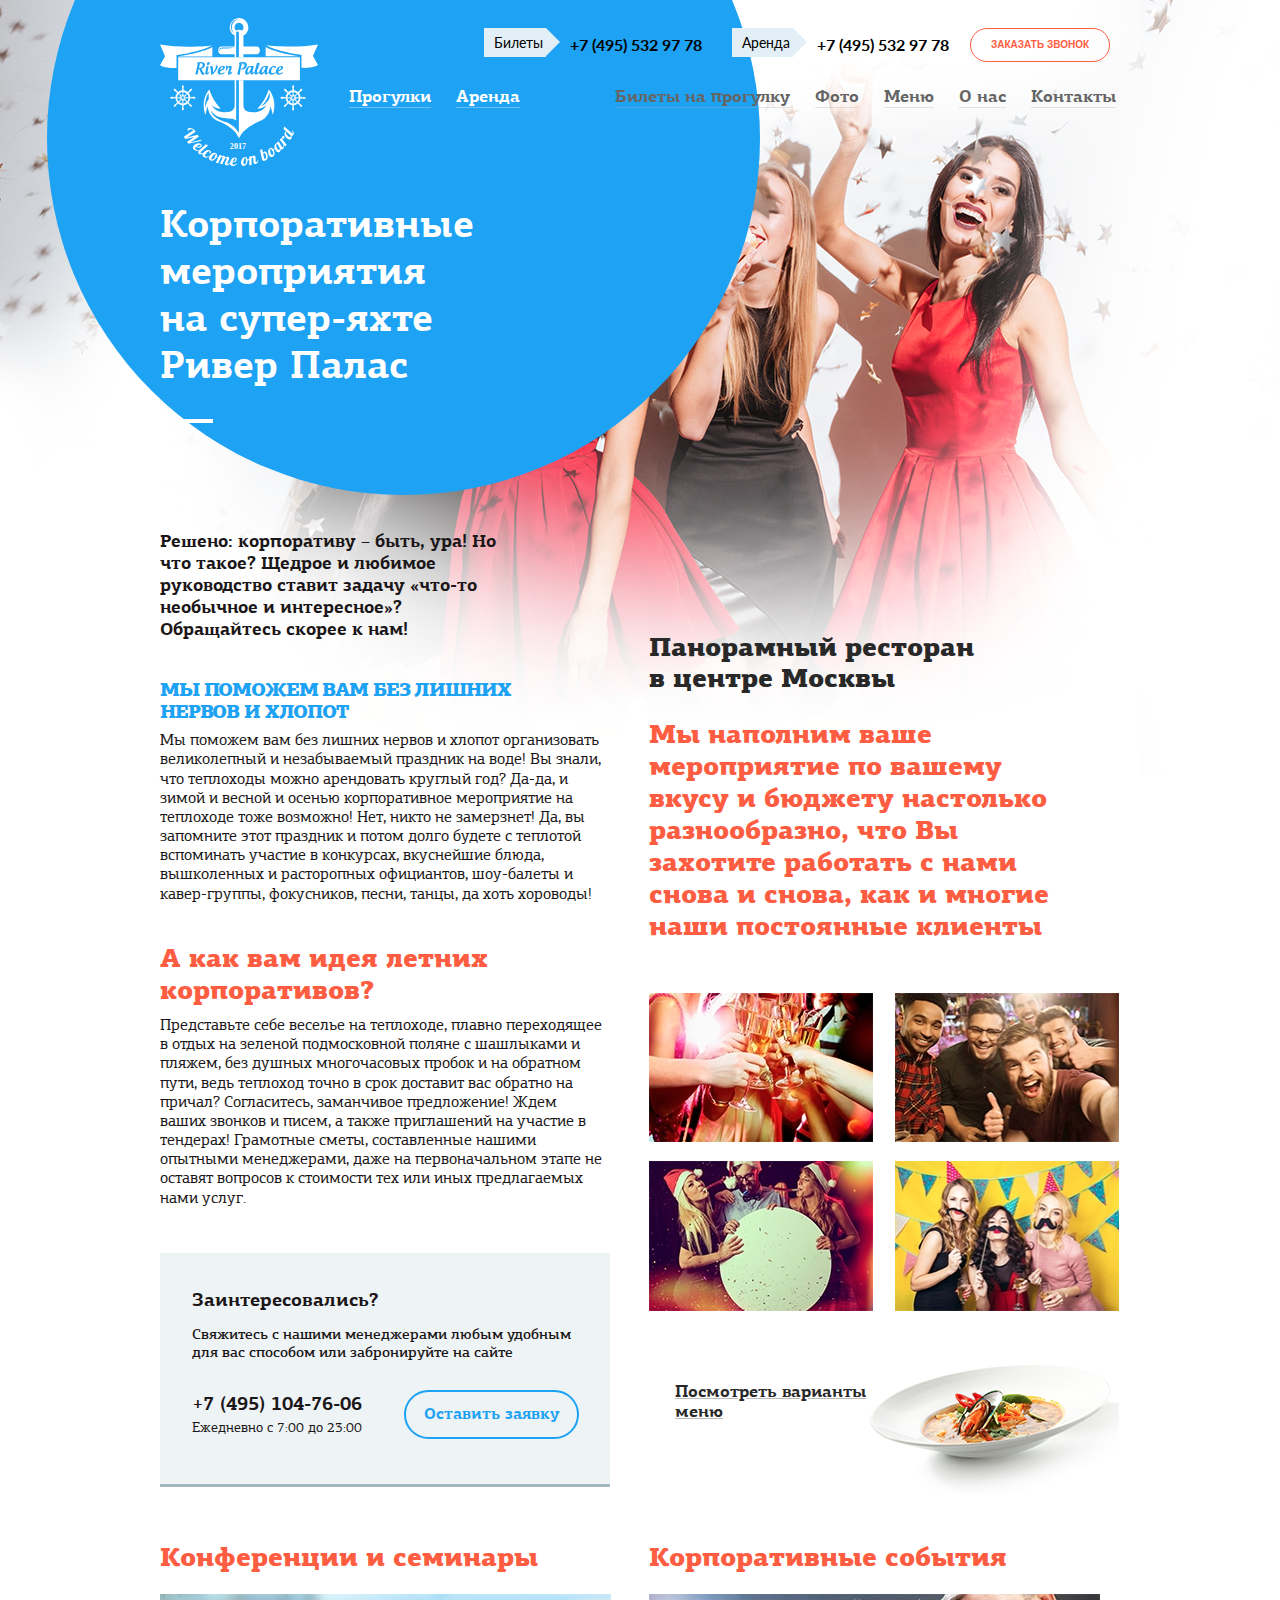
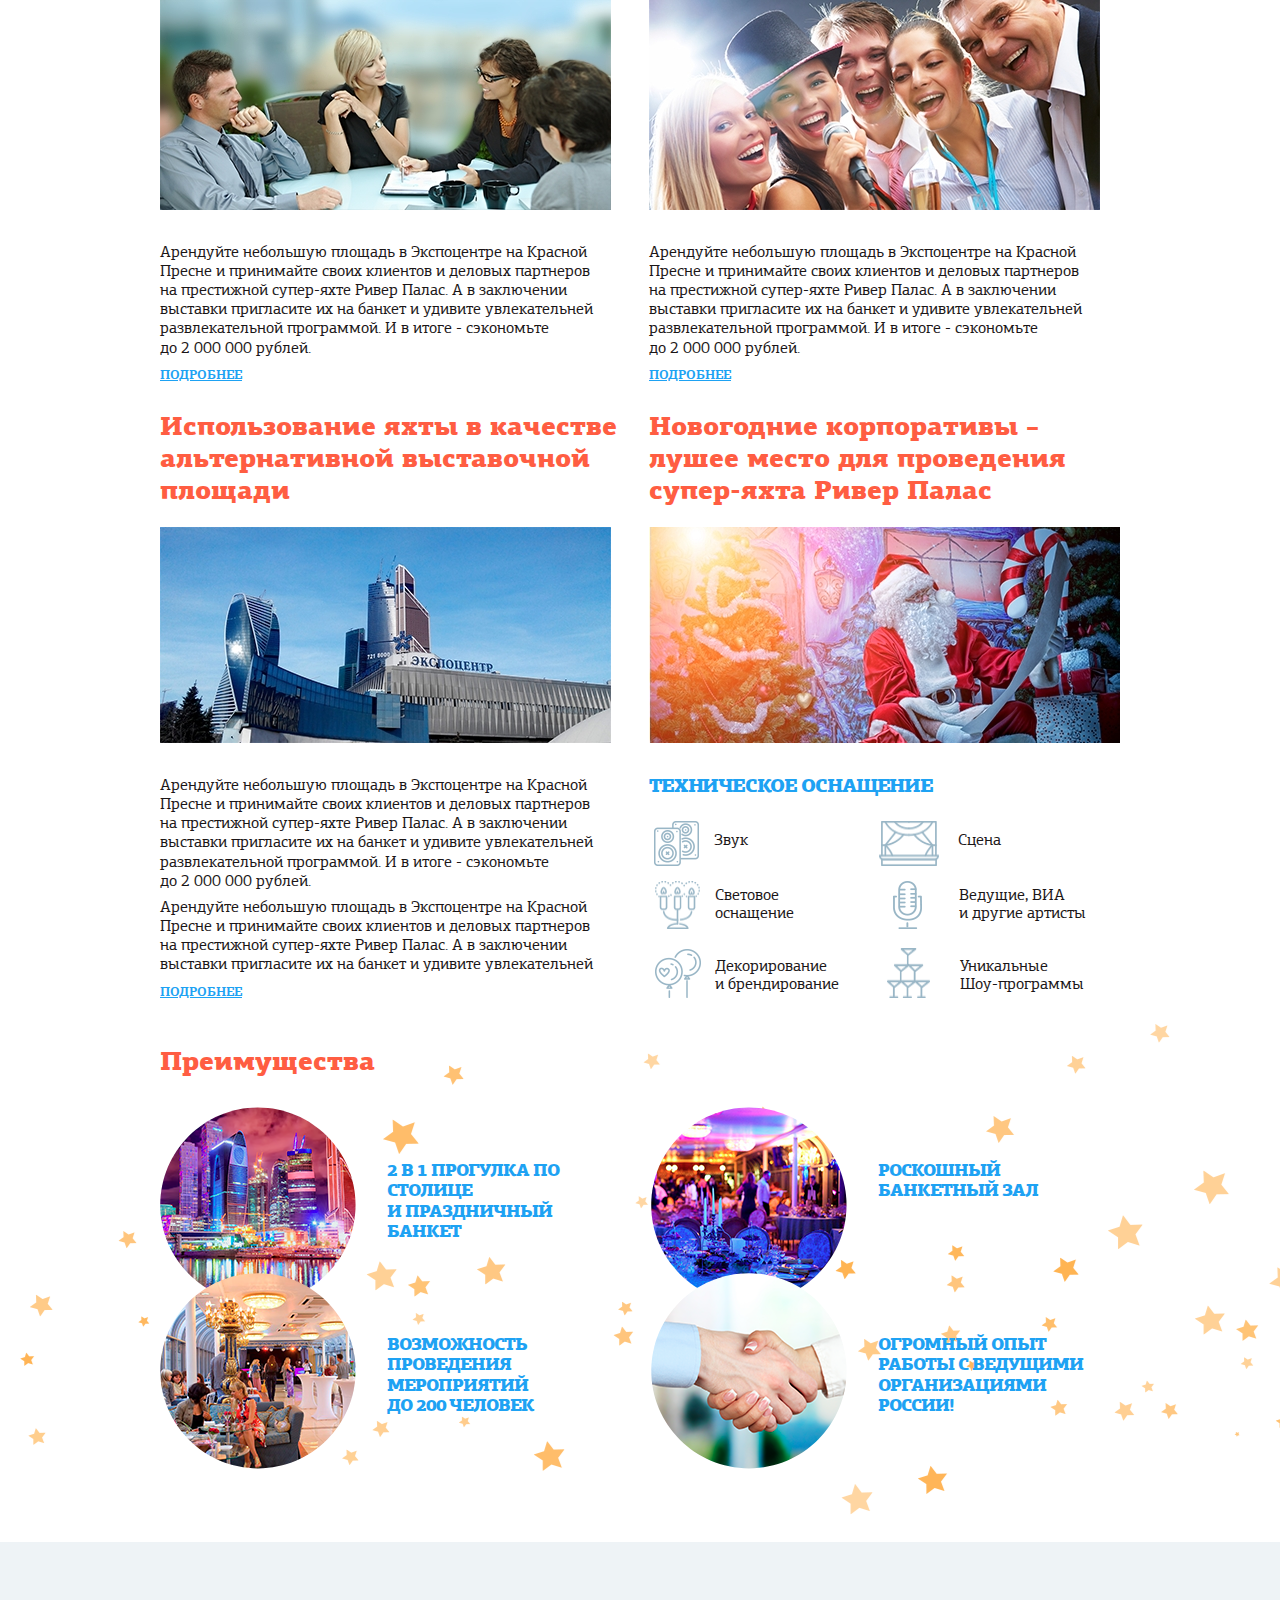
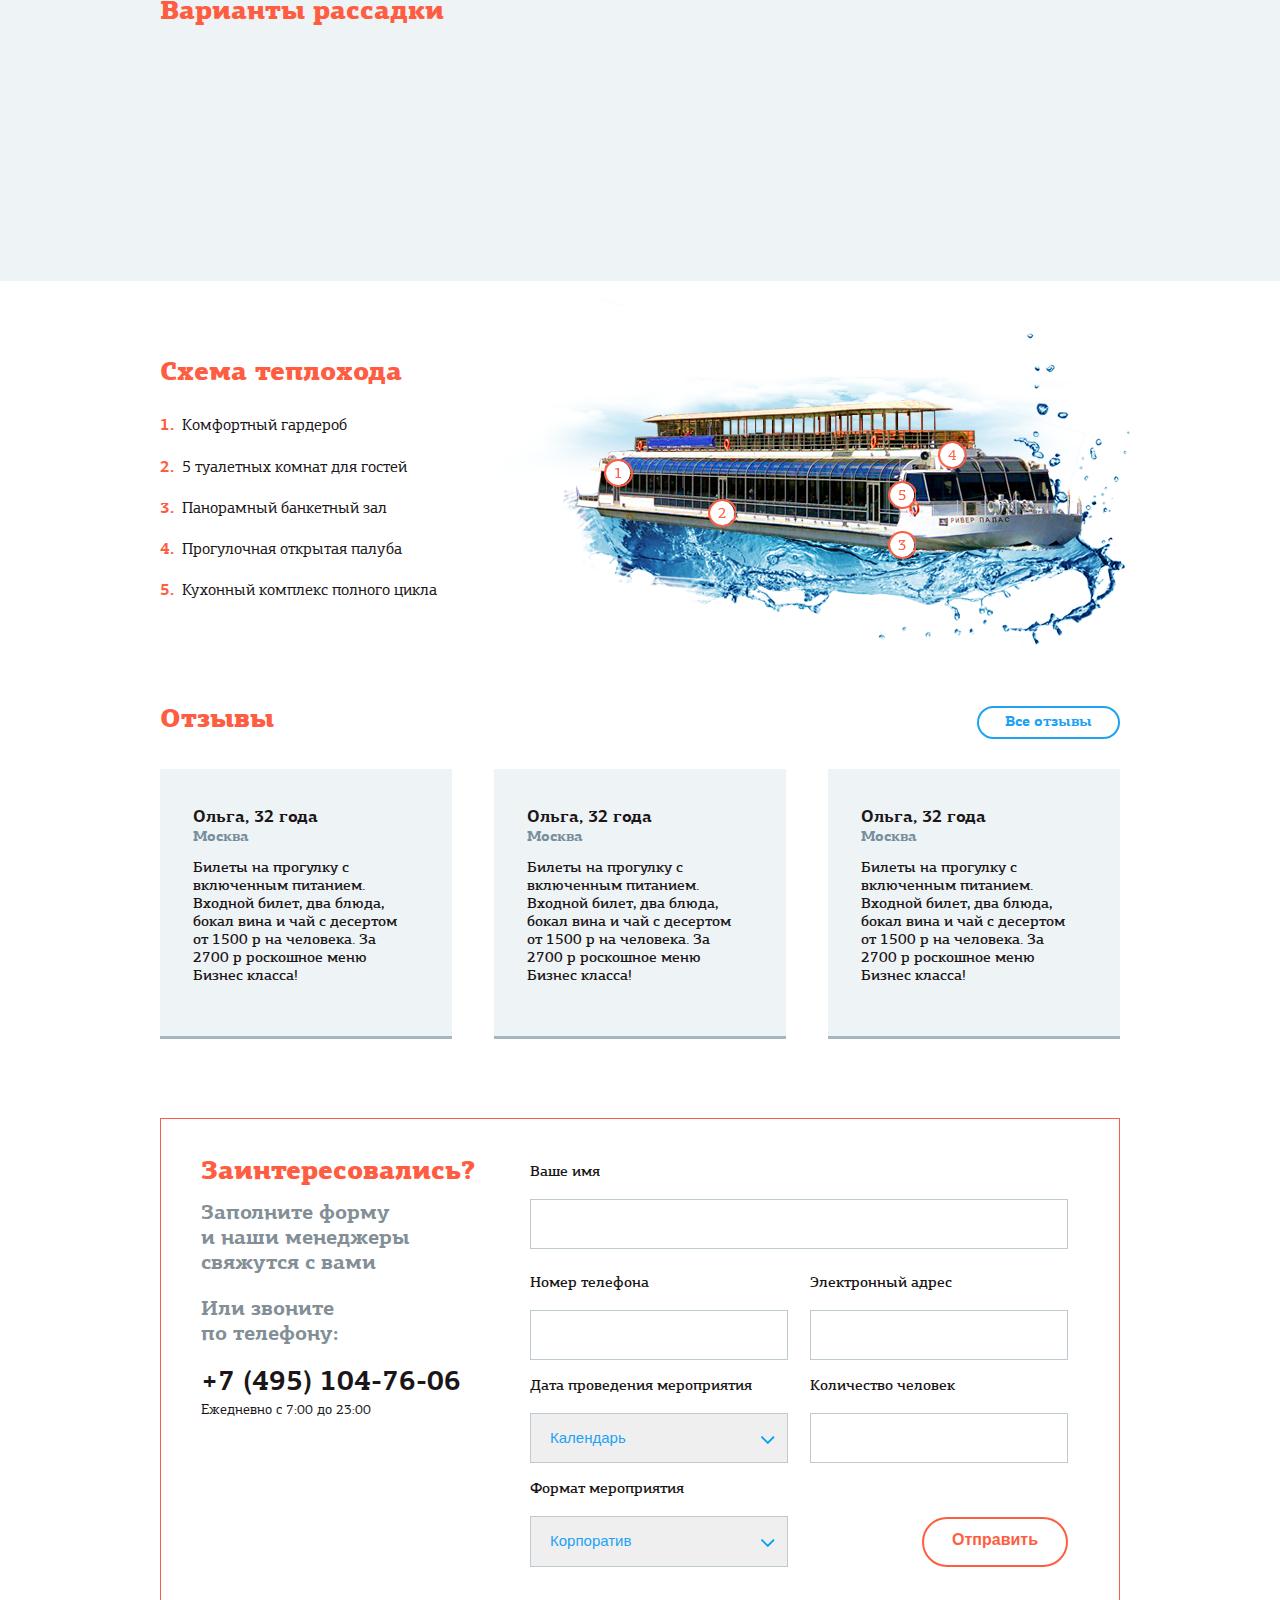
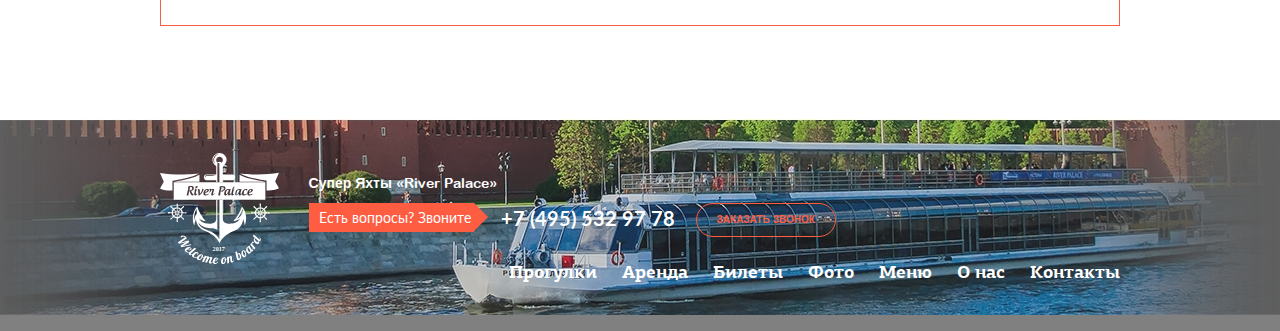
==== commit aaf07d22: "wedding fixed layout" ====
--- a/corporate.html
+++ b/corporate.html
@@ -101,7 +101,7 @@
             </div>
             <div class="menu-block">
               <a href="#" class="menu-block__link">Посмотреть варианты меню</a>
-              <img src="img/menu-img.jpg" alt="Посмотреть варианты меню" class="menu-block__img" width="250" height="150">
+              <img src="img/menu-img.jpg" alt="Посмотреть варианты меню" width="250" height="150">
             </div>
           </div>
         </div>
--- a/css/style.min.css
+++ b/css/style.min.css
@@ -1,2 +1,2 @@
 /*! normalize.css v7.0.0 | MIT License | github.com/necolas/normalize.css */
-html{line-height:1.15;-ms-text-size-adjust:100%;-webkit-text-size-adjust:100%}body{min-width:320px;font-size:16px;line-height:1.2;color:#1b1617;margin:0 auto;padding:0;font-family:'agoraslabpro','times new roman',serif;font-weight:400}article,aside,details,figcaption,figure,footer,header,main,menu,nav,section{display:block}h1{font-size:2em;margin:.67em 0}figure{margin:1em 40px}hr{-webkit-box-sizing:content-box;box-sizing:content-box;height:0;overflow:visible}code,kbd,pre,samp{font-family:monospace,monospace;font-size:1em}a{background-color:transparent;-webkit-text-decoration-skip:objects}abbr[title]{border-bottom:none;-webkit-text-decoration:underline dotted;text-decoration:underline dotted}b,strong{font-weight:bolder}dfn{font-style:italic}mark{background-color:#ff0;color:#000}small{font-size:80%}sub,sup{font-size:75%;line-height:0;position:relative;vertical-align:baseline}sub{bottom:-.25em}sup{top:-.5em}audio,canvas,video{display:inline-block}audio:not([controls]){display:none;height:0}img{border-style:none;max-width:100%;height:auto}svg:not(:root){overflow:hidden}button,input,optgroup,select,textarea{font-family:sans-serif;font-size:100%;line-height:1.15;margin:0}button,input{overflow:visible}button,select{text-transform:none}[type=reset],[type=submit],button,html [type=button]{-webkit-appearance:button}[type=button]::-moz-focus-inner,[type=reset]::-moz-focus-inner,[type=submit]::-moz-focus-inner,button::-moz-focus-inner{border-style:none;padding:0}[type=button]:-moz-focusring,[type=reset]:-moz-focusring,[type=submit]:-moz-focusring,button:-moz-focusring{outline:1px dotted ButtonText}fieldset{padding:.35em .75em .625em}legend{color:inherit;display:table;max-width:100%;white-space:normal}progress{display:inline-block;vertical-align:baseline}textarea{overflow:auto}[type=checkbox],[type=radio],legend{-webkit-box-sizing:border-box;box-sizing:border-box;padding:0}[type=number]::-webkit-inner-spin-button,[type=number]::-webkit-outer-spin-button{height:auto}[type=search]{-webkit-appearance:textfield;outline-offset:-2px}[type=search]::-webkit-search-cancel-button,[type=search]::-webkit-search-decoration{-webkit-appearance:none}::-webkit-file-upload-button{-webkit-appearance:button;font:inherit}summary{display:list-item}[hidden],template{display:none}@font-face{font-family:'lato';src:url(../fonts/lato_regular.ttf) format('truetype');font-weight:400;font-style:normal;font-display:swap}@font-face{font-family:'lato';src:url(../fonts/lato_bold.ttf) format('truetype');font-weight:700;font-style:normal;font-display:swap}@font-face{font-family:'agoraslabpro';src:url(../fonts/agoraslabpro_regular.ttf) format('truetype');font-weight:400;font-style:normal;font-display:swap}@font-face{font-family:'agoraslabpro';src:url(../fonts/agoraslabpro_medium.ttf) format('truetype');font-weight:500;font-style:normal;font-display:swap}@font-face{font-family:'agoraslabpro';src:url(../fonts/agoraslabpro_bold.ttf) format('truetype');font-weight:700;font-style:normal;font-display:swap}@font-face{font-family:'agoraslabpro';src:url(../fonts/agoraslabpro_black.ttf) format('truetype');font-weight:900;font-style:normal;font-display:swap}@font-face{font-family:'arial';src:url(../fonts/arial_regular.ttf) format('truetype');font-weight:400;font-style:normal;font-display:swap}@font-face{font-family:'arial';src:url(../fonts/arial_bold.ttf) format('truetype');font-weight:700;font-style:normal;font-display:swap}select{-webkit-appearance:none;-moz-appearance:none;appearance:none}select::-ms-expand{display:none}.visually-hidden:not(:focus):not(:active),input[type=checkbox].visually-hidden,input[type=radio].visually-hidden{position:absolute;width:1px;height:1px;margin:-1px;border:0;padding:0;white-space:nowrap;-webkit-clip-path:inset(100%);clip-path:inset(100%);clip:rect(0 0 0 0);overflow:hidden}.wrapper{width:1400px;overflow:hidden;margin-left:auto;margin-right:auto}.wrapper--inner{width:1680px}.container{width:980px;padding-left:10px;padding-right:10px;-webkit-box-sizing:border-box;box-sizing:border-box;margin-left:auto;margin-right:auto}.bold{font-weight:700;font-family:inherit}.main-header{position:relative}.main-header::before{position:absolute;content:'';left:-92px;top:-218px;width:713px;height:713px;background-color:#1ea2f3;border-radius:50%}.main-header--corporate,.main-header--wedding{background-image:url(../img/corporate-bg.png);background-position:right top;background-repeat:no-repeat}.main-header--corporate::before{left:47px}.main-header--wedding{background-image:url(../img/wedding-bg.png)}.main-header__container{display:inline-block;vertical-align:top;position:relative;z-index:1;margin-left:189px;margin-top:28px}.main-header__nav-button{display:none}.main-header__slider{margin-top:0}.logo{display:inline-block;vertical-align:top;position:relative;z-index:1;margin-top:18px}.logo--absolute{position:absolute}.logo--footer{width:119px;height:111px;margin-top:34px}.contacts{padding-left:135px}.contacts__type{display:inline-block;vertical-align:top;color:#000;font-family:'lato','tahoma',sans-serif;font-weight:400;font-size:14px;line-height:25px;position:relative;background-color:#e3eff6;padding:2px 3px 2px 10px;margin-right:20px}.contacts__type::after{position:absolute;content:'';width:0;height:0;top:0;right:-14px;border-style:solid;border-width:14px 0 14.5px 14px;border-color:transparent transparent transparent #e3eff6}.contacts__phone{text-decoration:none;font-size:16px;display:inline-block;color:#000;padding-top:7px;font-family:'lato','helvetica',sans-serif;font-weight:700;margin-right:17px}.contacts__phone:hover{text-decoration:underline}.contacts__phone--indent{margin-right:26px}.btn{display:inline-block;vertical-align:top;font-weight:700;border-radius:30px;background-color:transparent;border:2px solid transparent;text-decoration:none;margin-right:18px;text-align:center;-webkit-box-sizing:border-box;box-sizing:border-box;font-size:15px}.btn:last-child{margin-right:0}.btn:hover{text-decoration:underline}.btn--arial{font-family:'arial',sans-serif;font-size:10px;text-transform:uppercase;padding:10px 20px;border-width:1px}.btn--red{border-color:#ff5d42;color:#ff5d42}.btn--blue{border-color:#1ea2f3;color:#1ea2f3;font-family:'agoraslabpro','times new roman',serif}.btn--big{font-size:18px;padding:10px 23px 13px}.btn--padding{padding-left:27px;padding-right:27px}.btn--uppercase{text-transform:uppercase}.btn--details{font-size:18px;padding:10px 40px 15px}.btn--reviews,.btn--reviews-inner{padding:4px 26px 7px;margin-top:10px}.btn--reviews-inner{margin-top:0}.btn--submit{font-size:16px;padding:12px 28px 15px}.nav-list{list-style:none;padding:0;display:-webkit-box;display:-ms-flexbox;display:flex;margin:24px 0 0}.nav-list__item{margin-right:25px}.nav-list__item:last-child{margin-right:0}.nav-list__item--indent{margin-right:95px}.nav-list__link{text-decoration:none;color:#656565;border-bottom:1px solid rgba(175,175,175,.32);font-weight:700;font-size:17px}.nav-list__link:hover{opacity:.8}.nav-list__link--white{color:#fff;border-bottom:1px solid rgba(255,255,255,.32)}.slides{position:relative;z-index:1;padding-left:191px;-webkit-box-sizing:border-box;box-sizing:border-box;width:1400px;margin-left:auto;margin-right:auto}.slides__list{list-style:none;padding:0;margin:0}.slides__item{padding-left:600px;background-repeat:no-repeat;background-position:left,top;min-height:426px}.slides__item--supper{display:none;background-image:url(../img/supper.png)}.slides__item--corporative{display:none;background-image:url(../img/corporative.png)}.slides__item--new-year{display:none;background-image:url(../img/new-year.png)}.slides__item--wedding{display:none;background-image:url(../img/wedding.png)}.slides__item--cruise{display:none;background-image:url(../img/cruise.png)}.slides__item--active{display:block}.slides__preview{padding-left:32px;padding-top:76px}.slides__img{width:104px;height:104px;border-radius:50%;background-repeat:no-repeat;background-size:contain;display:inline-block;vertical-align:top;margin-right:18px}.slides__img:last-child{margin-right:0}.slides__img--supper-1{background-image:url(../img/supper-1.png)}.slides__img--supper-2{background-image:url(../img/supper-2.png)}.slides__img--supper-3{background-image:url(../img/supper-3.png)}.slides__img--new-year-1{background-image:url(../img/new-year-1.png)}.slides__img--new-year-2{background-image:url(../img/new-year-2.png)}.slides__img--new-year-3{background-image:url(../img/new-year-3.png)}.slides__img--corporative-1{background-image:url(../img/corporative-1.png)}.slides__img--corporative-2{background-image:url(../img/corporative-2.png)}.slides__img--corporative-3{background-image:url(../img/corporative-3.png)}.slides__img--wedding-1{background-image:url(../img/wedding-1.png)}.slides__img--wedding-2{background-image:url(../img/wedding-2.png)}.slides__img--wedding-3{background-image:url(../img/wedding-3.png)}.slides__img--cruise-1{background-image:url(../img/cruise-1.png)}.slides__img--cruise-2{background-image:url(../img/cruise-2.png)}.slides__img--cruise-3{background-image:url(../img/cruise-3.png)}.slides__title{text-align:right;font-size:23px;font-weight:700;padding-right:221px;margin-top:35px}.slides__order--indent{margin-top:50px}.slides__link{margin-left:201px}.slides__controls{position:absolute;top:119px;left:220px;display:-webkit-box;display:-ms-flexbox;display:flex;-webkit-box-orient:vertical;-webkit-box-direction:normal;-ms-flex-direction:column;flex-direction:column}.slides__control{width:5px;height:5px;background-color:#fff;border-radius:50%;margin-bottom:8px;cursor:pointer}.slides__control:last-child{margin-bottom:0}.slides__control--active{background-color:rgba(255,255,255,.49)}.rent__image{display:block;width:1280px;margin-left:auto;margin-right:auto;margin-top:-48px}.rent__image--mobile{display:none}.rent__features{list-style:none;padding-left:10px;margin-top:0;margin-bottom:0;display:-webkit-box;display:-ms-flexbox;display:flex;-ms-flex-wrap:wrap;flex-wrap:wrap;-webkit-box-pack:justify;-ms-flex-pack:justify;justify-content:space-between}.rent__item{margin-top:10px}.rent__item--motor{width:241px;margin-right:29px}.rent__item--conditioner{width:159px;margin-right:33px}.rent__item--toilet{width:231px;margin-right:29px}.rent__item--kitchen{width:238px}.title{font-weight:700;color:#778e9d;font-size:40px;margin-left:auto;margin-right:auto}.title--indent{margin-bottom:30px}.title--width{max-width:612px;margin-left:219px;margin-top:13px}.title--no-margin-bottom{margin-bottom:0}.subtitle{font-weight:900;font-size:26px;color:#778e9d}.subtitle--blue{font-size:19px;color:#1ea2f3;text-transform:uppercase;margin-bottom:0;letter-spacing:-.06em}.subtitle--red{font-size:26px;color:#ff5d42;line-height:32px}.subtitle--black{color:#282828;font-size:26px;margin-top:119px;margin-bottom:25px}.subtitle--no-margin{margin:0}.subtitle--smaller{font-size:17px}.cruise{margin-top:44px}.cruise__content{background-color:#eef3f6}.cruise__wrapper{display:-webkit-box;display:-ms-flexbox;display:flex;-ms-flex-wrap:wrap;flex-wrap:wrap}.cruise__wrapper--border{border-top:1px dashed #778e9d;border-bottom:3px solid #8da1af}.cruise__order{padding-top:33px;padding-left:26px;display:-webkit-box;display:-ms-flexbox;display:flex;-webkit-box-orient:vertical;-webkit-box-direction:normal;-ms-flex-direction:column;flex-direction:column;-webkit-box-align:center;-ms-flex-align:center;align-items:center}.cruise__order-link{width:164px;margin-top:17px;padding-top:5px;padding-bottom:8px;font-weight:900}.cruise__description{width:452px;border-right:1px dashed #778e9d;padding:12px 17px 15px 33px}.cruise__title{font-size:17px;font-weight:700;margin-bottom:11px}.cruise__time{background-color:#fff;color:#ff5d42;font-size:14px;font-weight:500;display:inline-block;padding:5px 10px 4px 8px;margin-right:19px}.cruise__link{text-decoration:underline;color:#1ea2f3;font-size:13px;font-weight:700}.cruise__link--uppercase{text-transform:uppercase}.cruise__details{font-size:15px;font-weight:500}.cruise__details--grey{color:#778e9d;font-weight:700}.cruise__prices{width:233px;-webkit-box-sizing:border-box;box-sizing:border-box;padding-left:34px;padding-top:26px}.cruise__info{font-size:14px;font-weight:500;margin-top:20px}.cruise__list{list-style:none;padding-left:0;margin:0;display:-webkit-box;display:-ms-flexbox;display:flex}.cruise__item{width:242.4px;-webkit-box-sizing:border-box;box-sizing:border-box;border-right:1px dashed #778e9d;position:relative;padding-left:15px;padding-bottom:16px}.cruise__item:last-child{width:234px;border-right:none}.cruise__subtitle{font-size:17px;font-weight:700;margin-top:19px;margin-bottom:5px}.cruise__subtitle--indent{margin-bottom:25px}.cruise__item-detail{position:absolute;font-size:12px}.cruise__item-detail--standart{right:19px;top:55px;-webkit-transform:rotate(-22deg);transform:rotate(-22deg)}.cruise__item-detail--business{right:12px;top:49px;-webkit-transform:rotate(-18deg);transform:rotate(-18deg)}.cruise__item-detail--vip{right:15px;top:28px;-webkit-transform:rotate(-19deg);transform:rotate(-19deg)}.price{font-size:20px;font-weight:900;display:block}.price--new{color:#ff5d42;margin-bottom:6px}.price--old{font-weight:500;color:#778e9d;text-decoration:line-through}.price--big{font-size:26px}.events{margin-top:62px}.events__wrapper{display:-webkit-box;display:-ms-flexbox;display:flex;-ms-flex-wrap:wrap;flex-wrap:wrap;-webkit-box-pack:justify;-ms-flex-pack:justify;justify-content:space-between}.events__sections{background-color:#d1dbe2;border-radius:10px;margin-bottom:14px;text-decoration:none;color:#1b1617}.events__sections:hover{text-decoration:underline}.events__title{font-size:15px;font-weight:700;text-transform:uppercase;text-align:right;padding-right:24px;margin-top:3px;margin-bottom:22px}.route{margin-top:23px}.route__links,.route__title{display:inline-block;vertical-align:top}.route__title{margin-bottom:41px;width:420px;padding-left:219px;margin-right:19px}.route__links{margin-top:45px}.route__link{padding-top:5px;padding-bottom:8px}.route__image{display:block;margin-left:auto;margin-right:auto}.details{display:-webkit-box;display:-ms-flexbox;display:flex;-ms-flex-wrap:wrap;flex-wrap:wrap;margin-top:65px}.details__column--wide{width:368px;margin-right:50px}.details__column--middle{width:307px;padding-top:5px}.details__column--narrow{width:228px;padding-top:5px}.details__title{font-weight:900;font-size:26px;color:#ff614a;position:relative;padding-top:20px;margin-bottom:12px}.details__price-item::before,.details__title::before{position:absolute;content:'';background-color:#ff614a;width:52px;height:4px;top:-2px;left:1px}.details__price{list-style:none;padding-left:0;margin:0}.details__price-item{padding-left:33px;position:relative;margin-bottom:7px}.details__price-item::before{width:21px;height:1px;top:9px;left:0}.details__subtitle{text-transform:uppercase;color:#1ea2f3;font-weight:700;font-size:19px;margin-top:22px;margin-bottom:0;letter-spacing:-.05em}.details__content{margin-top:4px;line-height:19px}.details__content b{margin-bottom:8px;text-transform:uppercase;display:block;line-height:23px}.details__link{margin-top:16px}.details__image{margin-top:68px;margin-left:25px}.photo{padding-top:25px}.photo__wrapper{margin-top:44px}.photo__half-wrapper,.photo__wrapper{display:-webkit-box;display:-ms-flexbox;display:flex}.photo__column{margin-right:2px}.photo__container{height:371px}.photo__container--big{width:610px}.photo__container--middle,.photo__container--small{width:282px;display:-webkit-box;display:-ms-flexbox;display:flex;-webkit-box-orient:vertical;-webkit-box-direction:normal;-ms-flex-direction:column;flex-direction:column;-webkit-box-pack:justify;-ms-flex-pack:justify;justify-content:space-between}.photo__container--small{width:218px}.photo__container img{height:100%}.reviews{padding-top:25px}.reviews__title{margin-left:0;margin-right:0;margin-bottom:26px}.reviews__title--inner{margin-bottom:35px;margin-top:25px}.reviews__list,.reviews__wrapper{display:-webkit-box;display:-ms-flexbox;display:flex;-webkit-box-pack:justify;-ms-flex-pack:justify;justify-content:space-between}.reviews__wrapper{-webkit-box-align:center;-ms-flex-align:center;align-items:center}.reviews__list{-ms-flex-wrap:wrap;flex-wrap:wrap}.review{width:292px;min-height:270px;-webkit-box-sizing:border-box;box-sizing:border-box;border-bottom:3px solid rgba(141,161,175,.75);background-color:#eef3f6;margin-bottom:40px;padding:37px 54px 20px 33px}.review__author{font-style:normal;font-weight:700}.review__author-name{display:block;font-size:17px}.review__author-location{font-size:15px;color:#778e9d}.review__text{font-style:normal;padding:0;margin:13px 0 0;font-size:15px;font-weight:500}.menu__title{margin-top:16px}.menu__wrapper{display:-webkit-box;display:-ms-flexbox;display:flex;-ms-flex-wrap:wrap;flex-wrap:wrap;margin-left:157px}.menu__column--wide{width:396px;margin-right:16px}.menu__column--middle{width:394px;padding-top:17px}.menu__column--narrow{width:230px;margin-right:3px}.menu__image{margin-top:-58px}.menu__description{color:#282828;font-weight:700;font-size:18px;padding-left:4px;margin-top:35px;line-height:22px;margin-bottom:0}.menu__description+.menu__description{margin-top:5px}.menu__text{color:#282828;font-weight:500;font-size:17px;padding-left:27px;margin-top:92px;max-width:350px}.menu__link{margin-top:30px;margin-left:47px}.description{margin-top:62px;padding-top:35px;padding-bottom:75px;background-color:#ededed}.description__content,.description__list{font-family:'arial','helvetica',sans-serif;font-size:15px;color:#000;margin:0;line-height:19px}.description__list{list-style:none;padding:0}.main-footer{background-color:gray;background-image:url(../img/footer-bg.jpg);background-repeat:no-repeat;background-position:center top;padding-bottom:48px}.main-footer--inner{background-image:url(../img/footer-inner-bg.jpg)}.main-footer__container,.main-footer__row,.main-footer__wrapper{display:-webkit-box;display:-ms-flexbox;display:flex}.main-footer__wrapper{-webkit-box-orient:vertical;-webkit-box-direction:normal;-ms-flex-direction:column;flex-direction:column;margin-top:50px;margin-left:30px}.main-footer__row{-ms-flex-wrap:wrap;flex-wrap:wrap}.main-footer__title{font-family:'arial','helvetica',sans-serif;font-size:14px;color:#fff;margin-right:99px;margin-top:6px}.feedback__mark,.feedback__phone{color:#fff;font-family:'lato','tahoma',sans-serif;display:inline-block;vertical-align:top}.feedback__mark{line-height:25px;position:relative;background-color:#ff5d42;padding:2px 3px 2px 10px;font-weight:400;font-size:14px;margin-right:23px}.feedback__mark::after{position:absolute;content:'';width:0;height:0;top:0;right:-14px;border-style:solid;border-width:14px 0 14.5px 14px;border-color:transparent transparent transparent #ff5d42}.feedback__phone{text-decoration:none;font-size:20px;font-weight:700;margin-top:3px;margin-right:17px}.navigation{margin-left:auto;margin-top:24px}.navigation__item{text-decoration:none;font-size:18px;font-weight:700;color:#fff;margin-right:21px}.navigation__item:hover{text-decoration:underline}.navigation__item:last-child{margin-right:0}.intro{position:relative;z-index:2}.intro__title{margin-top:94px;margin-bottom:124px}.intro__subtitle{max-width:400px}.intro__wrapper{display:-webkit-box;display:-ms-flexbox;display:flex}.intro__mark{max-width:336px;font-size:18px;line-height:22px;margin-bottom:38px}.intro__column{max-width:444px}.intro__column+.intro__column{margin-left:45px}.intro__text{margin-top:9px}.intro__promo-text{max-width:404px}.inner-title{font-size:39px;color:#fff;font-weight:700}.inner-title--underline{position:relative}.inner-title--underline::after{position:absolute;content:'';left:0;bottom:-35px;background-color:#fff;width:53px;height:4px}.inner-title--width{max-width:315px}.content__wrapper{display:-webkit-box;display:-ms-flexbox;display:flex}.content__column{max-width:470px}.content__column--width{max-width:510px}.content__title{max-width:330px}.content__text{max-width:446px;margin-top:9px}.content__form{margin-top:39px;margin-bottom:93px}.contacts-block{background-color:#eef3f6;width:450px;-webkit-box-sizing:border-box;box-sizing:border-box;border-bottom:3px solid rgba(141,161,175,.75);margin-top:46px;padding:11px 31px 45px 32px}.contacts-block__title{font-size:19px;margin-bottom:0}.contacts-block__text{font-weight:500;font-size:15px;margin-top:13px}.contacts-block__wrapper{display:-webkit-box;display:-ms-flexbox;display:flex;min-height:63px}.contacts-block__column{max-width:189px}.contacts-block__column--align{-ms-flex-item-align:end;align-self:flex-end;margin-left:auto}.contacts-block__link{margin-top:17px;margin-bottom:3px}.contacts-block__btn{font-size:16px;width:192px;padding-top:12px;padding-bottom:14px}.phone{font-size:19px;text-decoration:none;color:#1b1617;font-weight:700;display:inline-block;vertical-align:top}.phone--big{font-size:28px;margin-top:-3px;margin-bottom:4px}.note{font-size:14px;display:block}.images{display:-webkit-box;display:-ms-flexbox;display:flex;-ms-flex-wrap:wrap;flex-wrap:wrap;-webkit-box-pack:justify;-ms-flex-pack:justify;justify-content:space-between;width:470px;margin-left:39px;margin-top:51px}.images__img{margin-bottom:19px}.menu-block{margin-left:40px;padding-left:25px;padding-top:17px;-webkit-box-sizing:border-box;box-sizing:border-box;display:-webkit-box;display:-ms-flexbox;display:flex}.menu-block__link{color:#282828;font-weight:700;font-size:17px;-webkit-text-decoration:underline solid #bbbabb;text-decoration:underline solid #bbbabb;display:inline-block;vertical-align:top;max-width:194px;margin-top:34px}.programm{display:-webkit-box;display:-ms-flexbox;display:flex;-ms-flex-wrap:wrap;flex-wrap:wrap;margin-top:17px;margin-bottom:24px}.programm__section{-webkit-box-sizing:border-box;box-sizing:border-box;width:471px;margin-left:31px;margin-top:5px}.programm__section--narrow{margin-left:0;width:458px}.programm__title{margin-bottom:21px}.programm__text{margin-top:28px;margin-bottom:7px;max-width:445px}.programm__text+.programm__text{margin-top:7px}.programm__link{text-transform:uppercase;font-size:13px;font-weight:700;color:#1ea2f3}.equipment__title{margin-top:27px;margin-bottom:24px}.equipment__item,.equipment__list{display:-webkit-box;display:-ms-flexbox;display:flex}.equipment__list{list-style:none;padding-left:0;margin:0;-ms-flex-wrap:wrap;flex-wrap:wrap}.equipment__item{width:50%;-webkit-box-sizing:border-box;box-sizing:border-box}.equipment__item:nth-child(odd){width:210px}.equipment__item:nth-child(even){width:260px}.equipment__item--sound{padding-left:5px;margin-bottom:10px}.equipment__item--sound img{margin-right:15px}.equipment__item--scene{padding-left:20px;margin-bottom:10px}.equipment__item--scene img{margin-right:19px}.equipment__item--light{padding-left:6px;margin-bottom:18px}.equipment__item--light img{margin-top:5px;margin-right:15px}.equipment__item--emcee{padding-left:34px;margin-bottom:18px}.equipment__item--emcee img{margin-top:5px;margin-right:37px}.equipment__item--decor{padding-left:6px}.equipment__item--decor img{margin-top:2px;margin-right:14px}.equipment__item--show{padding-left:28px}.equipment__item--show img{margin-top:1px;margin-right:30px}.equipment__text{display:inline-block;vertical-align:top;padding-top:10px;line-height:18px}.features{padding-top:21px;padding-bottom:73px}.features--bg{background-image:url(../img/features-bg.png);background-repeat:no-repeat;background-position:53% top}.features__title{margin-top:0;margin-bottom:30px}.features__item,.features__list{display:-webkit-box;display:-ms-flexbox;display:flex}.features__list{list-style:none;padding-left:0;margin:0;-ms-flex-wrap:wrap;flex-wrap:wrap}.features__item{width:436px}.features__item:nth-child(n+3){margin-top:-30px}.features__item:nth-child(n+3) .features__text{padding-top:61px}.features__item:nth-child(even){margin-left:55px}.features__img{margin-right:31px}.features__text{display:inline-block;padding-top:53px}.seating{background-color:#eef3f6;padding-top:31px;-webkit-box-sizing:border-box;box-sizing:border-box;min-height:339px;margin-bottom:74px}.scheme__wrapper{display:-webkit-box;display:-ms-flexbox;display:flex;width:100%;-webkit-box-pack:justify;-ms-flex-pack:justify;justify-content:space-between}.scheme__column--relative{position:relative;right:-10px}.scheme__list{list-style:none;padding-left:0;margin:7px 0 0}.scheme__item{margin-bottom:22px}.scheme__list-mark{font-weight:700;color:#ff5d42;display:inline-block;margin-right:8px}.scheme__img{margin-top:-113px}.form{border:1px solid #ff5d42;-webkit-box-sizing:border-box;box-sizing:border-box;padding:35px 51px 42px 40px;display:-webkit-box;display:-ms-flexbox;display:flex;width:100%}.form__column--narrow{max-width:330px;margin-right:auto}.form__wrapper{display:-webkit-box;display:-ms-flexbox;display:flex;-webkit-box-pack:justify;-ms-flex-pack:justify;justify-content:space-between}.form__half-wrapper{width:258px}.form__item{display:-webkit-box;display:-ms-flexbox;display:flex;-webkit-box-orient:vertical;-webkit-box-direction:normal;-ms-flex-direction:column;flex-direction:column;margin-top:8px}.form__item--wide{width:538px}.form__title{margin-top:0;margin-bottom:0}.form__intro{font-size:21px;font-weight:700;color:#838f96;max-width:212px;margin-top:13px}.form__submit{float:right;margin-top:38px}.input-text,.label,.select{font-size:15px;font-weight:500}.label{display:inline-block;vertical-align:top;margin-bottom:19px}.input-text,.select{border:1px solid #becad1;border-radius:0;min-width:1px;width:100%;-webkit-box-sizing:border-box;box-sizing:border-box;padding:15px 10px 16px 19px;min-height:48px}.select{color:#1ea2f3;-webkit-appearance:none;-moz-appearance:none;appearance:none;background-image:url(../img/select-sign.png);background-repeat:no-repeat;background-size:14px 8px;background-position:95% 22px}.select::-ms-expand{display:none}@media (max-width:1420px){.photo__container--big img,.photo__container--middle img,.photo__container--small img,.wrapper{width:100%}.main-header__slider{width:980px;margin-left:auto;margin-right:auto}.slides{width:100%;padding-left:0;margin-top:40px}.slides__controls{left:20px}.slides__item{background-size:58% auto;padding-left:58%}.slides__item--active{display:-webkit-box;display:-ms-flexbox;display:flex;-webkit-box-orient:vertical;-webkit-box-direction:normal;-ms-flex-direction:column;flex-direction:column}.slides__preview{padding-left:0;margin-left:auto}.slides__title{padding-right:0;margin-left:auto}.slides__order{display:-webkit-box;display:-ms-flexbox;display:flex;margin-left:auto;-webkit-box-pack:justify;-ms-flex-pack:justify;justify-content:space-between}.rent{width:980px;padding-left:10px;padding-right:10px}.rent,.route,.title--width{-webkit-box-sizing:border-box;box-sizing:border-box;margin-left:auto;margin-right:auto}.title--width{max-width:980px;padding-left:10px;padding-right:10px}.route{width:980px}.route__title{padding-left:10px}.route__links{float:right;margin-right:10px}.photo{width:980px;-webkit-box-sizing:border-box;box-sizing:border-box;margin-left:auto;margin-right:auto}.photo__wrapper{-webkit-box-orient:vertical;-webkit-box-direction:normal;-ms-flex-direction:column;flex-direction:column}.photo__half-wrapper{-webkit-box-pack:center;-ms-flex-pack:center;justify-content:center}.photo__column{margin-right:0}.photo__container--big{width:783px}.photo__container--middle{width:261px}.menu{width:980px;-webkit-box-sizing:border-box;box-sizing:border-box;margin-left:auto;margin-right:auto}.menu__wrapper{margin-left:0;-ms-flex-pack:distribute;justify-content:space-around}.menu__column--middle,.menu__column--narrow,.menu__column--wide{width:32%;margin:0;padding:0}.menu__description{padding-left:0}.menu__image{margin-top:0}.menu__link{display:block;margin-left:auto;margin-right:auto;width:90%}.menu__text{padding-left:0}}@media (max-width:1040px){.container{width:100%}.logo--absolute{position:relative;display:inline-block}.main-header__container{margin-left:20px;display:inline-block;vertical-align:top;width:calc(100% - 25px - 158px)}.contacts{padding-left:0;width:260px;display:-webkit-box;display:-ms-flexbox;display:flex;-webkit-box-orient:vertical;-webkit-box-direction:normal;-ms-flex-direction:column;flex-direction:column;margin-left:auto}.contacts__phone,.contacts__phone--indent{margin-right:0;margin-bottom:20px}.contacts__link{width:100%}.main-header__nav{position:absolute;top:0;left:0;max-width:400px}.nav-list{-ms-flex-wrap:wrap;flex-wrap:wrap;margin:0}.nav-list__item--indent{margin-right:25px}.nav-list__item{margin-bottom:15px}.main-header__slider{width:100%;-webkit-box-sizing:border-box;box-sizing:border-box;padding-left:10px;padding-right:10px}.slides{margin-top:0}.slides__item{background-size:55% auto;padding-left:55%}.btn--big{padding-left:19px;padding-right:19px}.rent{width:100%}.cruise__item br,.rent__image{display:none}.rent__image--mobile{display:block}.rent__item--conditioner,.rent__item--kitchen,.rent__item--motor,.rent__item--toilet{margin-right:0;width:24%}.title,.title--width{max-width:100%;width:100%;font-size:34px;padding-left:10px;padding-right:10px;-webkit-box-sizing:border-box;box-sizing:border-box}.cruise__wrapper--border{border:0}.cruise__list{-webkit-box-pack:justify;-ms-flex-pack:justify;justify-content:space-between}.cruise__item{padding-left:10px;padding-right:10px;border:1px dashed #778e9d;width:24%;-webkit-box-sizing:border-box;box-sizing:border-box}.price--new{margin-top:6px}.cruise__item:last-child{width:24%;border:1px dashed #778e9d}.cruise__item-detail{position:static;-webkit-transform:rotate(0deg);transform:rotate(0deg)}.cruise__order{width:25%}.cruise__description,.cruise__order,.cruise__prices{-webkit-box-sizing:border-box;box-sizing:border-box;padding:20px}.cruise__description{border:0;width:45%}.cruise__prices{width:30%}.events__wrapper{-webkit-box-pack:start;-ms-flex-pack:start;justify-content:flex-start}.events__sections{margin-right:auto}.events__sections:nth-child(3n){margin-right:0}.route{width:100%;padding-left:10px;padding-right:10px;-webkit-box-sizing:border-box;box-sizing:border-box}.route__links{float:none;margin-top:0;margin-bottom:30px;margin-left:10px}.route__image{width:100%;padding-left:10px;padding-right:10px;-webkit-box-sizing:border-box;box-sizing:border-box}.details{-webkit-box-pack:justify;-ms-flex-pack:justify;justify-content:space-between}.details__column--wide{width:40%;margin-right:0}.details__column--middle{width:30%}.details__column--narrow{width:27%}.details__image{display:block;margin-left:auto;margin-right:auto}.photo{width:100%;-webkit-box-sizing:border-box;box-sizing:border-box;padding-left:10px;padding-right:10px}.btn--reviews{width:200px}.reviews__list{-ms-flex-pack:distribute;justify-content:space-around}.description,.menu{width:100%;-webkit-box-sizing:border-box;box-sizing:border-box}.menu{padding-left:10px;padding-right:10px}.description{padding:10px 10px 30px;margin-top:30px}.title--no-margin-bottom{margin-bottom:20px}.main-footer__wrapper{margin-top:30px;margin-left:20px}.main-footer__title{display:none}.photo__container--big{width:100%}}@media (max-width:980px){.events__wrapper{-ms-flex-pack:distribute;justify-content:space-around}.events__sections{margin-right:0}.events__sections:nth-child(3n){margin-right:0}}@media (max-width:880px){.main-header::before{display:none}.main-header__wrapper{background-color:#1ea2f3;padding-bottom:20px}.main-header__nav-button{display:block;position:absolute;content:'';right:5px;top:15px;width:24px;height:24px;background-image:url(../img/icon-menu-cross.svg);background-repeat:no-repeat;cursor:pointer;margin:0;padding:0;background-color:transparent;border:0;z-index:20}.main-header__nav-button--open{background-image:url(../img/icon-menu-burger.svg);top:0}.main-header__nav--closed{display:none}.nav-list__link--white{border-bottom:1px solid rgba(175,175,175,.32)}.contacts{margin-left:0}.main-header__nav{left:auto;right:0;max-width:100%;z-index:10;background-color:#fff;padding:15px 40px 15px 20px;height:85%}.nav-list__link,.nav-list__link--white{color:#1ea2f3}.slides__control{background-color:#1ea2f3}.slides__control--active{opacity:.5}.slides__preview{display:none}.slides__title{margin-left:0;text-align:center}.slides__order{-webkit-box-orient:vertical;-webkit-box-direction:normal;-ms-flex-direction:column;flex-direction:column;margin-left:0}.slides__order--indent{margin-top:0;height:120px}.btn--blue{margin-right:0}+.btn--blue{margin-top:20px}.slides__item{-ms-flex-pack:distribute;justify-content:space-around;background-position:left,center;min-height:340px}.slides__link{margin-left:0}.rent__image{margin-top:0}.rent__item--conditioner,.rent__item--kitchen,.rent__item--motor,.rent__item--toilet{width:48%}.btn--details{padding-left:30px;padding-right:30px}.menu__link{width:100%;padding-left:0;padding-right:0}}@media (max-width:800px){.main-footer{width:100%}.logo--footer{display:none}.main-footer__wrapper{margin-left:0}.main-footer__container,.main-footer__row{-webkit-box-pack:center;-ms-flex-pack:center;justify-content:center}.details{margin-top:30px}}@media (max-width:720px){.details__column--wide{width:100%}.details__column--middle{width:49%}.details__column--narrow{width:49%;text-align:center}.cruise__order{display:none}.cruise__wrapper{-webkit-box-pack:justify;-ms-flex-pack:justify;justify-content:space-between}.cruise__description{width:60%}.cruise__prices{width:38%}.title,.title--width{font-size:30px}.photo__wrapper{margin-top:30px;-ms-flex-wrap:wrap;flex-wrap:wrap}.photo__half-wrapper,.photo__wrapper{-webkit-box-orient:horizontal;-webkit-box-direction:normal;-ms-flex-direction:row;flex-direction:row}.photo__container--big,.photo__container--middle,.photo__container--small,.photo__half-wrapper--width{width:100%}.menu__column--wide{display:none}.menu__column--middle,.menu__column--narrow{width:49%}.menu__text{margin-top:50px}}@media (max-width:660px){.contacts{width:88%}.contacts__type{display:block;width:70%}.cruise,.events{margin-top:40px}.route{margin-top:0}.route__title{margin-bottom:30px}.navigation{display:-webkit-box;display:-ms-flexbox;display:flex;-ms-flex-wrap:wrap;flex-wrap:wrap;-ms-flex-pack:distribute;justify-content:space-around}.navigation__item{margin-bottom:20px;margin-left:21px}.navigation__item:last-child{margin-right:21px}.main-footer{background-image:none;background-color:#1ea2f3}.feedback{display:-webkit-box;display:-ms-flexbox;display:flex;-webkit-box-orient:vertical;-webkit-box-direction:normal;-ms-flex-direction:column;flex-direction:column}.feedback__mark,.feedback__phone{margin-right:0;margin-bottom:20px}}@media (max-width:600px){.photo__half-wrapper--wrap{-ms-flex-wrap:wrap;flex-wrap:wrap}.photo__container--big,.photo__container--middle,.photo__container--small{width:300px}.main-header__wrapper{position:relative;z-index:10}.main-header__nav{height:auto;border:1px dashed #778e9d;padding-right:0;padding-left:10px;width:100%;-webkit-box-sizing:border-box;box-sizing:border-box;z-index:10}.nav-list{-webkit-box-orient:vertical;-webkit-box-direction:normal;-ms-flex-direction:column;flex-direction:column}.cruise__list{-ms-flex-wrap:wrap;flex-wrap:wrap;-ms-flex-pack:distribute;justify-content:space-around}.cruise__item{width:48%;margin-bottom:20px}.cruise__item:last-child{width:48%}}@media (max-width:520px){.logo--absolute{width:119px;height:111px}.main-header__container{margin-left:10px;width:calc(100% - 15px - 119px)}.menu__column img,.slides{display:none}.menu__column--middle,.menu__column--narrow{width:100%}.menu__column .menu__image{display:block}.menu__description,.menu__link,.menu__text{margin-top:20px;margin-left:auto;margin-right:auto}.menu__link{display:block;width:80%}.menu__description,.menu__text{text-align:center;width:90%;max-width:90%}.btn--reviews{width:220px;padding-left:0;padding-right:0}.rent__item--conditioner,.rent__item--kitchen,.rent__item--motor,.rent__item--toilet{width:100%}.cruise__description{width:100%;padding-bottom:0}.cruise__prices{width:100%;padding-top:0}}@media (max-width:421px){.title,.title--width{font-size:26px}.details__column--middle{width:100%;text-align:center}.details__column--narrow{width:100%}.details__image{margin-top:20px}.route__links{-webkit-box-orient:vertical;-webkit-box-direction:normal;-ms-flex-direction:column;flex-direction:column}.route__link,.route__links{margin-bottom:10px}}+html{line-height:1.15;-ms-text-size-adjust:100%;-webkit-text-size-adjust:100%}body{min-width:320px;font-size:16px;line-height:1.2;color:#1b1617;margin:0 auto;padding:0;font-family:'agoraslabpro','times new roman',serif;font-weight:400}article,aside,details,figcaption,figure,footer,header,main,menu,nav,section{display:block}h1{font-size:2em;margin:.67em 0}figure{margin:1em 40px}hr{-webkit-box-sizing:content-box;box-sizing:content-box;height:0;overflow:visible}code,kbd,pre,samp{font-family:monospace,monospace;font-size:1em}a{background-color:transparent;-webkit-text-decoration-skip:objects}abbr[title]{border-bottom:none;-webkit-text-decoration:underline dotted;text-decoration:underline dotted}b,strong{font-weight:bolder}dfn{font-style:italic}mark{background-color:#ff0;color:#000}small{font-size:80%}sub,sup{font-size:75%;line-height:0;position:relative;vertical-align:baseline}sub{bottom:-.25em}sup{top:-.5em}audio,canvas,video{display:inline-block}audio:not([controls]){display:none;height:0}img{border-style:none;max-width:100%;height:auto}svg:not(:root){overflow:hidden}button,input,optgroup,select,textarea{font-family:sans-serif;font-size:100%;line-height:1.15;margin:0}button,input{overflow:visible}button,select{text-transform:none}[type=reset],[type=submit],button,html [type=button]{-webkit-appearance:button}[type=button]::-moz-focus-inner,[type=reset]::-moz-focus-inner,[type=submit]::-moz-focus-inner,button::-moz-focus-inner{border-style:none;padding:0}[type=button]:-moz-focusring,[type=reset]:-moz-focusring,[type=submit]:-moz-focusring,button:-moz-focusring{outline:1px dotted ButtonText}fieldset{padding:.35em .75em .625em}legend{color:inherit;display:table;max-width:100%;white-space:normal}progress{display:inline-block;vertical-align:baseline}textarea{overflow:auto}[type=checkbox],[type=radio],legend{-webkit-box-sizing:border-box;box-sizing:border-box;padding:0}[type=number]::-webkit-inner-spin-button,[type=number]::-webkit-outer-spin-button{height:auto}[type=search]{-webkit-appearance:textfield;outline-offset:-2px}[type=search]::-webkit-search-cancel-button,[type=search]::-webkit-search-decoration{-webkit-appearance:none}::-webkit-file-upload-button{-webkit-appearance:button;font:inherit}summary{display:list-item}[hidden],template{display:none}@font-face{font-family:'lato';src:url(../fonts/lato_regular.ttf) format('truetype');font-weight:400;font-style:normal;font-display:swap}@font-face{font-family:'lato';src:url(../fonts/lato_bold.ttf) format('truetype');font-weight:700;font-style:normal;font-display:swap}@font-face{font-family:'agoraslabpro';src:url(../fonts/agoraslabpro_regular.ttf) format('truetype');font-weight:400;font-style:normal;font-display:swap}@font-face{font-family:'agoraslabpro';src:url(../fonts/agoraslabpro_medium.ttf) format('truetype');font-weight:500;font-style:normal;font-display:swap}@font-face{font-family:'agoraslabpro';src:url(../fonts/agoraslabpro_bold.ttf) format('truetype');font-weight:700;font-style:normal;font-display:swap}@font-face{font-family:'agoraslabpro';src:url(../fonts/agoraslabpro_black.ttf) format('truetype');font-weight:900;font-style:normal;font-display:swap}@font-face{font-family:'arial';src:url(../fonts/arial_regular.ttf) format('truetype');font-weight:400;font-style:normal;font-display:swap}@font-face{font-family:'arial';src:url(../fonts/arial_bold.ttf) format('truetype');font-weight:700;font-style:normal;font-display:swap}select{-webkit-appearance:none;-moz-appearance:none;appearance:none}select::-ms-expand{display:none}.visually-hidden:not(:focus):not(:active),input[type=checkbox].visually-hidden,input[type=radio].visually-hidden{position:absolute;width:1px;height:1px;margin:-1px;border:0;padding:0;white-space:nowrap;-webkit-clip-path:inset(100%);clip-path:inset(100%);clip:rect(0 0 0 0);overflow:hidden}.wrapper{width:1400px;overflow:hidden;margin-left:auto;margin-right:auto}.wrapper--inner{width:1680px}.container{width:980px;padding-left:10px;padding-right:10px;-webkit-box-sizing:border-box;box-sizing:border-box;margin-left:auto;margin-right:auto}.bold{font-weight:700;font-family:inherit}.main-header{position:relative}.main-header::before{position:absolute;content:'';left:-92px;top:-218px;width:713px;height:713px;background-color:#1ea2f3;border-radius:50%}.main-header--corporate,.main-header--wedding{background-image:url(../img/corporate-bg.png);background-position:right top;background-repeat:no-repeat}.main-header--corporate::before{left:47px}.main-header--wedding{background-image:url(../img/wedding-bg.png)}.main-header__container{display:inline-block;vertical-align:top;position:relative;z-index:1;margin-left:189px;margin-top:28px}.main-header__nav-button{display:none}.main-header__slider{margin-top:0}.logo{display:inline-block;vertical-align:top;position:relative;z-index:1;margin-top:18px}.logo--absolute{position:absolute}.logo--footer{width:119px;height:111px;margin-top:34px}.contacts{padding-left:135px}.contacts__type{display:inline-block;vertical-align:top;color:#000;font-family:'lato','tahoma',sans-serif;font-weight:400;font-size:14px;line-height:25px;position:relative;background-color:#e3eff6;padding:2px 3px 2px 10px;margin-right:20px}.contacts__type::after{position:absolute;content:'';width:0;height:0;top:0;right:-14px;border-style:solid;border-width:14px 0 14.5px 14px;border-color:transparent transparent transparent #e3eff6}.contacts__phone{text-decoration:none;font-size:16px;display:inline-block;color:#000;padding-top:7px;font-family:'lato','helvetica',sans-serif;font-weight:700;margin-right:17px}.contacts__phone:hover{text-decoration:underline}.contacts__phone--indent{margin-right:26px}.btn{display:inline-block;vertical-align:top;font-weight:700;border-radius:30px;background-color:transparent;border:2px solid transparent;text-decoration:none;margin-right:18px;text-align:center;-webkit-box-sizing:border-box;box-sizing:border-box;font-size:15px;cursor:pointer}.btn:last-child{margin-right:0}.btn:hover{text-decoration:underline}.btn--arial{font-family:'arial',sans-serif;font-size:10px;text-transform:uppercase;padding:10px 20px;border-width:1px}.btn--red{border-color:#ff5d42;color:#ff5d42}.btn--blue{border-color:#1ea2f3;color:#1ea2f3;font-family:'agoraslabpro','times new roman',serif}.btn--big{font-size:18px;padding:10px 23px 13px}.btn--padding{padding-left:27px;padding-right:27px}.btn--uppercase{text-transform:uppercase}.btn--details{font-size:18px;padding:10px 40px 15px}.btn--reviews,.btn--reviews-inner{padding:4px 26px 7px;margin-top:10px}.btn--reviews-inner{margin-top:0}.btn--submit{font-size:16px;padding:12px 28px 15px}.nav-list{list-style:none;padding:0;display:-webkit-box;display:-ms-flexbox;display:flex;margin:24px 0 0}.nav-list__item{margin-right:25px}.nav-list__item:last-child{margin-right:0}.nav-list__item--indent{margin-right:95px}.nav-list__link{text-decoration:none;color:#656565;border-bottom:1px solid rgba(175,175,175,.32);font-weight:700;font-size:17px}.nav-list__link:hover{opacity:.8}.nav-list__link--white{color:#fff;border-bottom:1px solid rgba(255,255,255,.32)}.slides{position:relative;z-index:1;padding-left:191px;-webkit-box-sizing:border-box;box-sizing:border-box;width:1400px;margin-left:auto;margin-right:auto}.slides__list{list-style:none;padding:0;margin:0}.slides__item{padding-left:600px;background-repeat:no-repeat;background-position:left,top;min-height:426px}.slides__item--supper{display:none;background-image:url(../img/supper.png)}.slides__item--corporative{display:none;background-image:url(../img/corporative.png)}.slides__item--new-year{display:none;background-image:url(../img/new-year.png)}.slides__item--wedding{display:none;background-image:url(../img/wedding.png)}.slides__item--cruise{display:none;background-image:url(../img/cruise.png)}.slides__item--active{display:block}.slides__preview{padding-left:32px;padding-top:76px}.slides__img{width:104px;height:104px;border-radius:50%;background-repeat:no-repeat;background-size:contain;display:inline-block;vertical-align:top;margin-right:18px}.slides__img:last-child{margin-right:0}.slides__img--supper-1{background-image:url(../img/supper-1.png)}.slides__img--supper-2{background-image:url(../img/supper-2.png)}.slides__img--supper-3{background-image:url(../img/supper-3.png)}.slides__img--new-year-1{background-image:url(../img/new-year-1.png)}.slides__img--new-year-2{background-image:url(../img/new-year-2.png)}.slides__img--new-year-3{background-image:url(../img/new-year-3.png)}.slides__img--corporative-1{background-image:url(../img/corporative-1.png)}.slides__img--corporative-2{background-image:url(../img/corporative-2.png)}.slides__img--corporative-3{background-image:url(../img/corporative-3.png)}.slides__img--wedding-1{background-image:url(../img/wedding-1.png)}.slides__img--wedding-2{background-image:url(../img/wedding-2.png)}.slides__img--wedding-3{background-image:url(../img/wedding-3.png)}.slides__img--cruise-1{background-image:url(../img/cruise-1.png)}.slides__img--cruise-2{background-image:url(../img/cruise-2.png)}.slides__img--cruise-3{background-image:url(../img/cruise-3.png)}.slides__title{text-align:right;font-size:23px;font-weight:700;padding-right:221px;margin-top:35px}.slides__order--indent{margin-top:50px}.slides__link{margin-left:201px}.slides__controls{position:absolute;top:119px;left:220px;display:-webkit-box;display:-ms-flexbox;display:flex;-webkit-box-orient:vertical;-webkit-box-direction:normal;-ms-flex-direction:column;flex-direction:column}.slides__control{width:5px;height:5px;background-color:#fff;border-radius:50%;margin-bottom:8px;cursor:pointer}.slides__control:last-child{margin-bottom:0}.slides__control--active{background-color:rgba(255,255,255,.49)}.rent__image{display:block;width:1280px;margin-left:auto;margin-right:auto;margin-top:-48px}.rent__image--mobile{display:none}.rent__features{list-style:none;padding-left:10px;margin-top:0;margin-bottom:0;display:-webkit-box;display:-ms-flexbox;display:flex;-ms-flex-wrap:wrap;flex-wrap:wrap;-webkit-box-pack:justify;-ms-flex-pack:justify;justify-content:space-between}.rent__item{margin-top:10px}.rent__item--motor{width:241px;margin-right:29px}.rent__item--conditioner{width:159px;margin-right:33px}.rent__item--toilet{width:231px;margin-right:29px}.rent__item--kitchen{width:238px}.title{font-weight:700;color:#778e9d;font-size:40px;margin-left:auto;margin-right:auto}.title--indent{margin-bottom:30px}.title--width{max-width:612px;margin-left:219px;margin-top:13px}.title--no-margin-bottom{margin-bottom:0}.subtitle{font-weight:900;font-size:26px;color:#778e9d}.subtitle--blue{font-size:19px;color:#1ea2f3;text-transform:uppercase;margin-bottom:0;letter-spacing:-.06em}.subtitle--red{font-size:26px;color:#ff5d42;line-height:32px}.subtitle--black{color:#282828;font-size:26px;margin-top:119px;margin-bottom:25px}.subtitle--no-margin{margin:0}.subtitle--smaller{font-size:17px}.cruise{margin-top:44px}.cruise__content{background-color:#eef3f6}.cruise__wrapper{display:-webkit-box;display:-ms-flexbox;display:flex;-ms-flex-wrap:wrap;flex-wrap:wrap}.cruise__wrapper--border{border-top:1px dashed #778e9d;border-bottom:3px solid #8da1af}.cruise__order{padding-top:33px;padding-left:26px;display:-webkit-box;display:-ms-flexbox;display:flex;-webkit-box-orient:vertical;-webkit-box-direction:normal;-ms-flex-direction:column;flex-direction:column;-webkit-box-align:center;-ms-flex-align:center;align-items:center}.cruise__order-link{width:164px;margin-top:17px;padding-top:5px;padding-bottom:8px;font-weight:900}.cruise__description{width:452px;border-right:1px dashed #778e9d;padding:12px 17px 15px 33px}.cruise__title{font-size:17px;font-weight:700;margin-bottom:11px}.cruise__time{background-color:#fff;color:#ff5d42;font-size:14px;font-weight:500;display:inline-block;padding:5px 10px 4px 8px;margin-right:19px}.cruise__link{text-decoration:underline;color:#1ea2f3;font-size:13px;font-weight:700}.cruise__link--uppercase{text-transform:uppercase}.cruise__details{font-size:15px;font-weight:500}.cruise__details--grey{color:#778e9d;font-weight:700}.cruise__prices{width:233px;-webkit-box-sizing:border-box;box-sizing:border-box;padding-left:34px;padding-top:26px}.cruise__info{font-size:14px;font-weight:500;margin-top:20px}.cruise__list{list-style:none;padding-left:0;margin:0;display:-webkit-box;display:-ms-flexbox;display:flex}.cruise__item{width:242.4px;-webkit-box-sizing:border-box;box-sizing:border-box;border-right:1px dashed #778e9d;position:relative;padding-left:15px;padding-bottom:16px}.cruise__item:last-child{width:234px;border-right:none}.cruise__subtitle{font-size:17px;font-weight:700;margin-top:19px;margin-bottom:5px}.cruise__subtitle--indent{margin-bottom:25px}.cruise__item-detail{position:absolute;font-size:12px}.cruise__item-detail--standart{right:19px;top:55px;-webkit-transform:rotate(-22deg);transform:rotate(-22deg)}.cruise__item-detail--business{right:12px;top:49px;-webkit-transform:rotate(-18deg);transform:rotate(-18deg)}.cruise__item-detail--vip{right:15px;top:28px;-webkit-transform:rotate(-19deg);transform:rotate(-19deg)}.price{font-size:20px;font-weight:900;display:block}.price--new{color:#ff5d42;margin-bottom:6px}.price--old{font-weight:500;color:#778e9d;text-decoration:line-through}.price--big{font-size:26px}.events{margin-top:62px}.events__wrapper{display:-webkit-box;display:-ms-flexbox;display:flex;-ms-flex-wrap:wrap;flex-wrap:wrap;-webkit-box-pack:justify;-ms-flex-pack:justify;justify-content:space-between}.events__sections{background-color:#d1dbe2;border-radius:10px;margin-bottom:14px;text-decoration:none;color:#1b1617}.events__sections:hover{text-decoration:underline}.events__title{font-size:15px;font-weight:700;text-transform:uppercase;text-align:right;padding-right:24px;margin-top:3px;margin-bottom:22px}.route{margin-top:23px}.route__links,.route__title{display:inline-block;vertical-align:top}.route__title{margin-bottom:41px;width:420px;padding-left:219px;margin-right:19px}.route__links{margin-top:45px}.route__link{padding-top:5px;padding-bottom:8px}.route__image{display:block;margin-left:auto;margin-right:auto}.details{display:-webkit-box;display:-ms-flexbox;display:flex;-ms-flex-wrap:wrap;flex-wrap:wrap;margin-top:65px}.details__column--wide{width:368px;margin-right:50px}.details__column--middle{width:307px;padding-top:5px}.details__column--narrow{width:228px;padding-top:5px}.details__title{font-weight:900;font-size:26px;color:#ff614a;position:relative;padding-top:20px;margin-bottom:12px}.details__price-item::before,.details__title::before{position:absolute;content:'';background-color:#ff614a;width:52px;height:4px;top:-2px;left:1px}.details__price{list-style:none;padding-left:0;margin:0}.details__price-item{padding-left:33px;position:relative;margin-bottom:7px}.details__price-item::before{width:21px;height:1px;top:9px;left:0}.details__subtitle{text-transform:uppercase;color:#1ea2f3;font-weight:700;font-size:19px;margin-top:22px;margin-bottom:0;letter-spacing:-.05em}.details__content{margin-top:4px;line-height:19px}.details__content b{margin-bottom:8px;text-transform:uppercase;display:block;line-height:23px}.details__link{margin-top:16px}.details__image{margin-top:68px;margin-left:25px}.photo{padding-top:25px}.photo__wrapper{margin-top:44px}.photo__half-wrapper,.photo__wrapper{display:-webkit-box;display:-ms-flexbox;display:flex}.photo__column{margin-right:2px}.photo__container{height:371px}.photo__container--big{width:610px}.photo__container--middle,.photo__container--small{width:282px;display:-webkit-box;display:-ms-flexbox;display:flex;-webkit-box-orient:vertical;-webkit-box-direction:normal;-ms-flex-direction:column;flex-direction:column;-webkit-box-pack:justify;-ms-flex-pack:justify;justify-content:space-between}.photo__container--small{width:218px}.photo__container img{height:100%}.reviews{padding-top:25px}.reviews--padding{padding-top:7px}.reviews__title{margin-left:0;margin-right:0;margin-bottom:26px}.reviews__title--inner{margin-bottom:35px;margin-top:25px}.reviews__list,.reviews__wrapper{display:-webkit-box;display:-ms-flexbox;display:flex;-webkit-box-pack:justify;-ms-flex-pack:justify;justify-content:space-between}.reviews__wrapper{-webkit-box-align:center;-ms-flex-align:center;align-items:center}.reviews__list{-ms-flex-wrap:wrap;flex-wrap:wrap}.review{width:292px;min-height:270px;-webkit-box-sizing:border-box;box-sizing:border-box;border-bottom:3px solid rgba(141,161,175,.75);background-color:#eef3f6;margin-bottom:40px;padding:37px 54px 20px 33px}.review__author{font-style:normal;font-weight:700}.review__author-name{display:block;font-size:17px}.review__author-location{font-size:15px;color:#778e9d}.review__text{font-style:normal;padding:0;margin:13px 0 0;font-size:15px;font-weight:500}.menu__title{margin-top:16px}.menu__wrapper{display:-webkit-box;display:-ms-flexbox;display:flex;-ms-flex-wrap:wrap;flex-wrap:wrap;margin-left:157px}.menu__column--wide{width:396px;margin-right:16px}.menu__column--middle{width:394px;padding-top:17px}.menu__column--narrow{width:230px;margin-right:3px}.menu__image{margin-top:-58px}.menu__description{color:#282828;font-weight:700;font-size:18px;padding-left:4px;margin-top:35px;line-height:22px;margin-bottom:0}.menu__description+.menu__description{margin-top:5px}.menu__text{color:#282828;font-weight:500;font-size:17px;padding-left:27px;margin-top:92px;max-width:350px}.menu__link{margin-top:30px;margin-left:47px}.description{margin-top:62px;padding-top:35px;padding-bottom:75px;background-color:#ededed}.description__content,.description__list{font-family:'arial','helvetica',sans-serif;font-size:15px;color:#000;margin:0;line-height:19px}.description__list{list-style:none;padding:0}.main-footer{background-color:gray;background-image:url(../img/footer-bg.jpg);background-repeat:no-repeat;background-position:center top;padding-bottom:48px}.main-footer--inner{background-image:url(../img/footer-inner-bg.jpg)}.main-footer__container,.main-footer__row,.main-footer__wrapper{display:-webkit-box;display:-ms-flexbox;display:flex}.main-footer__wrapper{-webkit-box-orient:vertical;-webkit-box-direction:normal;-ms-flex-direction:column;flex-direction:column;margin-top:50px;margin-left:30px}.main-footer__row{-ms-flex-wrap:wrap;flex-wrap:wrap}.main-footer__title{font-family:'arial','helvetica',sans-serif;font-size:14px;color:#fff;margin-right:99px;margin-top:6px}.feedback__mark,.feedback__phone{color:#fff;font-family:'lato','tahoma',sans-serif;display:inline-block;vertical-align:top}.feedback__mark{line-height:25px;position:relative;background-color:#ff5d42;padding:2px 3px 2px 10px;font-weight:400;font-size:14px;margin-right:23px}.feedback__mark::after{position:absolute;content:'';width:0;height:0;top:0;right:-14px;border-style:solid;border-width:14px 0 14.5px 14px;border-color:transparent transparent transparent #ff5d42}.feedback__phone{text-decoration:none;font-size:20px;font-weight:700;margin-top:3px;margin-right:17px}.navigation{margin-left:auto;margin-top:24px}.navigation__item{text-decoration:none;font-size:18px;font-weight:700;color:#fff;margin-right:21px}.navigation__item:hover{text-decoration:underline}.navigation__item:last-child{margin-right:0}.intro{position:relative;z-index:2}.intro__title{margin-top:94px;margin-bottom:124px}.intro__title--smaller{margin-top:116px;margin-bottom:146px}.intro__subtitle{max-width:400px}.intro__wrapper{display:-webkit-box;display:-ms-flexbox;display:flex}.intro__mark{max-width:336px;font-size:18px;line-height:22px;margin-bottom:38px}.intro__column{max-width:444px}.intro__column+.intro__column{margin-left:45px}.intro__column--narrow{max-width:248px}.intro__column--middle{max-width:352px}.intro__promo{font-size:18px;font-weight:700;color:#282828;margin-top:20px;margin-bottom:31px}.intro__text{margin-top:7px;margin-bottom:8px}.intro__promo-text{max-width:404px}.inner-title{font-size:39px;color:#fff;font-weight:700}.inner-title--underline{position:relative}.inner-title--underline::after{position:absolute;content:'';left:0;bottom:-35px;background-color:#fff;width:53px;height:4px}.inner-title--width{max-width:315px}.content--margin-top{margin-top:52px}.content__wrapper{display:-webkit-box;display:-ms-flexbox;display:flex}.content__column{max-width:470px}.content__column--width{max-width:510px}.content__title{max-width:330px}.content__title--width{max-width:100%}.content__title--padding{padding-left:38px}.content__text{max-width:446px;margin-top:9px}.content__form{margin-top:39px;margin-bottom:93px}.content__form--margin{margin-top:31px;margin-bottom:135px}.content__list{list-style:none;padding-left:0;margin:11px 0 0}.content__item{padding-left:33px;position:relative;margin-bottom:7px}.content__item:last-child{margin-bottom:-11px}.content__item::before{position:absolute;content:'';width:21px;height:1px;top:9px;left:0;background-color:#ff5d42}.contacts-block{background-color:#eef3f6;width:450px;-webkit-box-sizing:border-box;box-sizing:border-box;border-bottom:3px solid rgba(141,161,175,.75);margin-top:46px;padding:11px 31px 45px 32px}.contacts-block__title{font-size:19px;margin-bottom:0}.contacts-block__text{font-weight:500;font-size:15px;margin-top:13px}.contacts-block__wrapper{display:-webkit-box;display:-ms-flexbox;display:flex;min-height:63px}.contacts-block__column{max-width:189px}.contacts-block__column--align{-ms-flex-item-align:end;align-self:flex-end;margin-left:auto}.contacts-block__link{margin-top:17px;margin-bottom:3px}.contacts-block__btn{font-size:16px;width:175px;padding-top:12px;padding-bottom:14px}.phone{font-size:19px;text-decoration:none;color:#1b1617;font-weight:700;display:inline-block;vertical-align:top}.phone--big{font-size:28px;margin-top:-3px;margin-bottom:4px}.note{font-size:14px;display:block}.images{display:-webkit-box;display:-ms-flexbox;display:flex;-ms-flex-wrap:wrap;flex-wrap:wrap;-webkit-box-pack:justify;-ms-flex-pack:justify;justify-content:space-between;width:470px;margin-left:39px;margin-top:51px}.images--margin-top{margin-top:18px}.images__img{margin-bottom:19px}.images__img--margin-bottom{margin-bottom:6px}.menu-block{margin-left:40px;padding-left:25px;padding-top:17px;-webkit-box-sizing:border-box;box-sizing:border-box;display:-webkit-box;display:-ms-flexbox;display:flex}.menu-block--wedding{padding-left:0;padding-top:35px;-webkit-box-align:start;-ms-flex-align:start;align-items:flex-start}.menu-block__wrapper{position:relative;z-index:1}.menu-block__link{color:#282828;font-weight:700;font-size:17px;-webkit-text-decoration:underline solid #bbbabb;text-decoration:underline solid #bbbabb;display:inline-block;vertical-align:top;max-width:194px;margin-top:34px}.menu-block__link--big{font-size:19px;max-width:100%;width:284px;margin-top:5px;text-decoration:none}.menu-block__link--big a{color:#1ea2f3;-webkit-text-decoration:underline solid #abd6f0;text-decoration:underline solid #abd6f0}.menu-block__note{font-size:14px;max-width:220px;margin-top:2px;line-height:14px;color:#8b8b8b}.menu-block__img{margin-left:-32px;height:135px;width:225px}.programm{display:-webkit-box;display:-ms-flexbox;display:flex;-ms-flex-wrap:wrap;flex-wrap:wrap;margin-top:17px;margin-bottom:24px}.programm__section{-webkit-box-sizing:border-box;box-sizing:border-box;width:471px;margin-left:31px;margin-top:5px}.programm__section--narrow{margin-left:0;width:458px}.programm__title{margin-bottom:21px}.programm__text{margin-top:28px;margin-bottom:7px;max-width:445px}.programm__text+.programm__text{margin-top:7px}.programm__link{text-transform:uppercase;font-size:13px;font-weight:700;color:#1ea2f3}.equipment__title{margin-top:27px;margin-bottom:24px}.equipment__item,.equipment__list{display:-webkit-box;display:-ms-flexbox;display:flex}.equipment__list{list-style:none;padding-left:0;margin:0;-ms-flex-wrap:wrap;flex-wrap:wrap}.equipment__item{width:50%;-webkit-box-sizing:border-box;box-sizing:border-box}.equipment__item:nth-child(odd){width:210px}.equipment__item:nth-child(even){width:260px}.equipment__item--sound{padding-left:5px;margin-bottom:10px}.equipment__item--sound img{margin-right:15px}.equipment__item--scene{padding-left:20px;margin-bottom:10px}.equipment__item--scene img{margin-right:19px}.equipment__item--light{padding-left:6px;margin-bottom:18px}.equipment__item--light img{margin-top:5px;margin-right:15px}.equipment__item--emcee{padding-left:34px;margin-bottom:18px}.equipment__item--emcee img{margin-top:5px;margin-right:37px}.equipment__item--decor{padding-left:6px}.equipment__item--decor img{margin-top:2px;margin-right:14px}.equipment__item--show{padding-left:28px}.equipment__item--show img{margin-top:1px;margin-right:30px}.equipment__text{display:inline-block;vertical-align:top;padding-top:10px;line-height:18px}.features{padding-top:21px;padding-bottom:73px}.features--bg{background-image:url(../img/features-bg.png);background-repeat:no-repeat;background-position:53% top}.features--padding{padding-top:57px;padding-bottom:43px}.features__title{margin-top:0;margin-bottom:30px}.features__item,.features__list{display:-webkit-box;display:-ms-flexbox;display:flex}.features__list{list-style:none;padding-left:0;margin:0;-ms-flex-wrap:wrap;flex-wrap:wrap}.features__item{width:436px}.features__item:nth-child(n+3){margin-top:-30px}.features__item:nth-child(n+3) .features__text{padding-top:61px}.features__item:nth-child(even){margin-left:55px}.features__img{margin-right:31px}.features__text{display:inline-block;padding-top:53px;max-width:239px}.seating{background-color:#eef3f6;padding-top:31px;-webkit-box-sizing:border-box;box-sizing:border-box;min-height:339px;margin-bottom:74px}.seating--no-margin{margin-bottom:0}.scheme__wrapper{display:-webkit-box;display:-ms-flexbox;display:flex;width:100%;-webkit-box-pack:justify;-ms-flex-pack:justify;justify-content:space-between}.scheme__column--relative{position:relative;right:-10px}.scheme__list{list-style:none;padding-left:0;margin:7px 0 0}.scheme__item{margin-bottom:22px}.scheme__list-mark{font-weight:700;color:#ff5d42;display:inline-block;margin-right:8px}.scheme__img{margin-top:-113px}.form{border:1px solid #ff5d42;-webkit-box-sizing:border-box;box-sizing:border-box;padding:35px 51px 42px 40px;display:-webkit-box;display:-ms-flexbox;display:flex;width:100%}.form__column--narrow{max-width:330px;margin-right:auto}.form__wrapper{display:-webkit-box;display:-ms-flexbox;display:flex;-webkit-box-pack:justify;-ms-flex-pack:justify;justify-content:space-between}.form__half-wrapper{width:258px}.form__item{display:-webkit-box;display:-ms-flexbox;display:flex;-webkit-box-orient:vertical;-webkit-box-direction:normal;-ms-flex-direction:column;flex-direction:column;margin-top:8px}.form__item--wide{width:538px}.form__title{margin-top:0;margin-bottom:0}.form__intro{font-size:21px;font-weight:700;color:#838f96;max-width:212px;margin-top:13px}.form__submit{float:right;margin-top:38px}.input-text,.label,.select{font-size:15px;font-weight:500}.label{display:inline-block;vertical-align:top;margin-bottom:19px}.input-text,.select{border:1px solid #becad1;border-radius:0;min-width:1px;width:100%;-webkit-box-sizing:border-box;box-sizing:border-box;padding:15px 10px 16px 19px;min-height:48px}.select{color:#1ea2f3;-webkit-appearance:none;-moz-appearance:none;appearance:none;background-image:url(../img/select-sign.png);background-repeat:no-repeat;background-size:14px 8px;background-position:95% 22px}.select::-ms-expand{display:none}.menu-variants__wrapper{display:-webkit-box;display:-ms-flexbox;display:flex;-webkit-box-pack:justify;-ms-flex-pack:justify;justify-content:space-between}.menu-variants__title{max-width:422px}.menu-variants__note{font-size:14px;max-width:422px;color:#8b8b8b;margin-top:31px}.menu-variants__list{list-style:none;padding-left:0;margin:7px 0 0;display:-webkit-box;display:-ms-flexbox;display:flex;-webkit-box-pack:justify;-ms-flex-pack:justify;justify-content:space-between}.menu-variants__item{width:311px}.menu-variants__text{margin-top:21px;max-width:282px}.wedding-organization{margin-top:34px;margin-bottom:59px;padding-top:1px;padding-bottom:62px;background-image:url(../img/wedding-organization-bg.jpg);background-repeat:no-repeat;background-position:center;background-size:auto}.wedding-organization__title{font-size:29px;max-width:212px;margin-top:60px;margin-left:75px;line-height:34px}.wedding-organization__list{list-style:none;padding-left:0;margin:30px 0 0 50px}.wedding-organization__item{position:relative;font-size:18px;font-weight:700;color:#282828;padding-left:26px;margin-bottom:16px;max-width:262px}.wedding-organization__item::before{position:absolute;content:'';width:18px;height:17px;top:1px;left:0;background-image:url(../img/heart-sign.png);background-position:center;background-repeat:no-repeat}.sales-block{margin-bottom:44px}.sales-block__title{margin-bottom:30px}.sales-block__wrapper{display:-webkit-box;display:-ms-flexbox;display:flex;-webkit-box-pack:justify;-ms-flex-pack:justify;justify-content:space-between}.sale__title{font-size:18px;font-weight:700;max-width:171px;margin-top:16px}.sale__title--narrow{max-width:125px}.sale{width:212px}@media (max-width:1420px){.photo__container--big img,.photo__container--middle img,.photo__container--small img,.wrapper{width:100%}.main-header__slider{width:980px;margin-left:auto;margin-right:auto}.slides{width:100%;padding-left:0;margin-top:40px}.slides__controls{left:20px}.slides__item{background-size:58% auto;padding-left:58%}.slides__item--active{display:-webkit-box;display:-ms-flexbox;display:flex;-webkit-box-orient:vertical;-webkit-box-direction:normal;-ms-flex-direction:column;flex-direction:column}.slides__preview{padding-left:0;margin-left:auto}.slides__title{padding-right:0;margin-left:auto}.slides__order{display:-webkit-box;display:-ms-flexbox;display:flex;margin-left:auto;-webkit-box-pack:justify;-ms-flex-pack:justify;justify-content:space-between}.rent{width:980px;padding-left:10px;padding-right:10px}.rent,.route,.title--width{-webkit-box-sizing:border-box;box-sizing:border-box;margin-left:auto;margin-right:auto}.title--width{max-width:980px;padding-left:10px;padding-right:10px}.route{width:980px}.route__title{padding-left:10px}.route__links{float:right;margin-right:10px}.photo{width:980px;-webkit-box-sizing:border-box;box-sizing:border-box;margin-left:auto;margin-right:auto}.photo__wrapper{-webkit-box-orient:vertical;-webkit-box-direction:normal;-ms-flex-direction:column;flex-direction:column}.photo__half-wrapper{-webkit-box-pack:center;-ms-flex-pack:center;justify-content:center}.photo__column{margin-right:0}.photo__container--big{width:783px}.photo__container--middle{width:261px}.menu{width:980px;-webkit-box-sizing:border-box;box-sizing:border-box;margin-left:auto;margin-right:auto}.menu__wrapper{margin-left:0;-ms-flex-pack:distribute;justify-content:space-around}.menu__column--middle,.menu__column--narrow,.menu__column--wide{width:32%;margin:0;padding:0}.menu__description{padding-left:0}.menu__image{margin-top:0}.menu__link{display:block;margin-left:auto;margin-right:auto;width:90%}.menu__text{padding-left:0}}@media (max-width:1040px){.container{width:100%}.logo--absolute{position:relative;display:inline-block}.main-header__container{margin-left:20px;display:inline-block;vertical-align:top;width:calc(100% - 25px - 158px)}.contacts{padding-left:0;width:260px;display:-webkit-box;display:-ms-flexbox;display:flex;-webkit-box-orient:vertical;-webkit-box-direction:normal;-ms-flex-direction:column;flex-direction:column;margin-left:auto}.contacts__phone,.contacts__phone--indent{margin-right:0;margin-bottom:20px}.contacts__link{width:100%}.main-header__nav{position:absolute;top:0;left:0;max-width:400px}.nav-list{-ms-flex-wrap:wrap;flex-wrap:wrap;margin:0}.nav-list__item--indent{margin-right:25px}.nav-list__item{margin-bottom:15px}.main-header__slider{width:100%;-webkit-box-sizing:border-box;box-sizing:border-box;padding-left:10px;padding-right:10px}.slides{margin-top:0}.slides__item{background-size:55% auto;padding-left:55%}.btn--big{padding-left:19px;padding-right:19px}.rent{width:100%}.cruise__item br,.rent__image{display:none}.rent__image--mobile{display:block}.rent__item--conditioner,.rent__item--kitchen,.rent__item--motor,.rent__item--toilet{margin-right:0;width:24%}.title,.title--width{max-width:100%;width:100%;font-size:34px;padding-left:10px;padding-right:10px;-webkit-box-sizing:border-box;box-sizing:border-box}.cruise__wrapper--border{border:0}.cruise__list{-webkit-box-pack:justify;-ms-flex-pack:justify;justify-content:space-between}.cruise__item{padding-left:10px;padding-right:10px;border:1px dashed #778e9d;width:24%;-webkit-box-sizing:border-box;box-sizing:border-box}.price--new{margin-top:6px}.cruise__item:last-child{width:24%;border:1px dashed #778e9d}.cruise__item-detail{position:static;-webkit-transform:rotate(0deg);transform:rotate(0deg)}.cruise__order{width:25%}.cruise__description,.cruise__order,.cruise__prices{-webkit-box-sizing:border-box;box-sizing:border-box;padding:20px}.cruise__description{border:0;width:45%}.cruise__prices{width:30%}.events__wrapper{-webkit-box-pack:start;-ms-flex-pack:start;justify-content:flex-start}.events__sections{margin-right:auto}.events__sections:nth-child(3n){margin-right:0}.route{width:100%;padding-left:10px;padding-right:10px;-webkit-box-sizing:border-box;box-sizing:border-box}.route__links{float:none;margin-top:0;margin-bottom:30px;margin-left:10px}.route__image{width:100%;padding-left:10px;padding-right:10px;-webkit-box-sizing:border-box;box-sizing:border-box}.details{-webkit-box-pack:justify;-ms-flex-pack:justify;justify-content:space-between}.details__column--wide{width:40%;margin-right:0}.details__column--middle{width:30%}.details__column--narrow{width:27%}.details__image{display:block;margin-left:auto;margin-right:auto}.photo{width:100%;-webkit-box-sizing:border-box;box-sizing:border-box;padding-left:10px;padding-right:10px}.btn--reviews{width:200px}.reviews__list{-ms-flex-pack:distribute;justify-content:space-around}.description,.menu{width:100%;-webkit-box-sizing:border-box;box-sizing:border-box}.menu{padding-left:10px;padding-right:10px}.description{padding:10px 10px 30px;margin-top:30px}.title--no-margin-bottom{margin-bottom:20px}.main-footer__wrapper{margin-top:30px;margin-left:20px}.main-footer__title{display:none}.photo__container--big{width:100%}}@media (max-width:980px){.events__wrapper{-ms-flex-pack:distribute;justify-content:space-around}.events__sections{margin-right:0}.events__sections:nth-child(3n){margin-right:0}}@media (max-width:880px){.main-header::before{display:none}.main-header__wrapper{background-color:#1ea2f3;padding-bottom:20px}.main-header__nav-button{display:block;position:absolute;content:'';right:5px;top:15px;width:24px;height:24px;background-image:url(../img/icon-menu-cross.svg);background-repeat:no-repeat;cursor:pointer;margin:0;padding:0;background-color:transparent;border:0;z-index:20}.main-header__nav-button--open{background-image:url(../img/icon-menu-burger.svg);top:0}.main-header__nav--closed{display:none}.nav-list__link--white{border-bottom:1px solid rgba(175,175,175,.32)}.contacts{margin-left:0}.main-header__nav{left:auto;right:0;max-width:100%;z-index:10;background-color:#fff;padding:15px 40px 15px 20px;height:85%}.nav-list__link,.nav-list__link--white{color:#1ea2f3}.slides__control{background-color:#1ea2f3}.slides__control--active{opacity:.5}.slides__preview{display:none}.slides__title{margin-left:0;text-align:center}.slides__order{-webkit-box-orient:vertical;-webkit-box-direction:normal;-ms-flex-direction:column;flex-direction:column;margin-left:0}.slides__order--indent{margin-top:0;height:120px}.btn--blue{margin-right:0}+.btn--blue{margin-top:20px}.slides__item{-ms-flex-pack:distribute;justify-content:space-around;background-position:left,center;min-height:340px}.slides__link{margin-left:0}.rent__image{margin-top:0}.rent__item--conditioner,.rent__item--kitchen,.rent__item--motor,.rent__item--toilet{width:48%}.btn--details{padding-left:30px;padding-right:30px}.menu__link{width:100%;padding-left:0;padding-right:0}}@media (max-width:800px){.main-footer{width:100%}.logo--footer{display:none}.main-footer__wrapper{margin-left:0}.main-footer__container,.main-footer__row{-webkit-box-pack:center;-ms-flex-pack:center;justify-content:center}.details{margin-top:30px}}@media (max-width:720px){.details__column--wide{width:100%}.details__column--middle{width:49%}.details__column--narrow{width:49%;text-align:center}.cruise__order{display:none}.cruise__wrapper{-webkit-box-pack:justify;-ms-flex-pack:justify;justify-content:space-between}.cruise__description{width:60%}.cruise__prices{width:38%}.title,.title--width{font-size:30px}.photo__wrapper{margin-top:30px;-ms-flex-wrap:wrap;flex-wrap:wrap}.photo__half-wrapper,.photo__wrapper{-webkit-box-orient:horizontal;-webkit-box-direction:normal;-ms-flex-direction:row;flex-direction:row}.photo__container--big,.photo__container--middle,.photo__container--small,.photo__half-wrapper--width{width:100%}.menu__column--wide{display:none}.menu__column--middle,.menu__column--narrow{width:49%}.menu__text{margin-top:50px}}@media (max-width:660px){.contacts{width:88%}.contacts__type{display:block;width:70%}.cruise,.events{margin-top:40px}.route{margin-top:0}.route__title{margin-bottom:30px}.navigation{display:-webkit-box;display:-ms-flexbox;display:flex;-ms-flex-wrap:wrap;flex-wrap:wrap;-ms-flex-pack:distribute;justify-content:space-around}.navigation__item{margin-bottom:20px;margin-left:21px}.navigation__item:last-child{margin-right:21px}.main-footer{background-image:none;background-color:#1ea2f3}.feedback{display:-webkit-box;display:-ms-flexbox;display:flex;-webkit-box-orient:vertical;-webkit-box-direction:normal;-ms-flex-direction:column;flex-direction:column}.feedback__mark,.feedback__phone{margin-right:0;margin-bottom:20px}}@media (max-width:600px){.photo__half-wrapper--wrap{-ms-flex-wrap:wrap;flex-wrap:wrap}.photo__container--big,.photo__container--middle,.photo__container--small{width:300px}.main-header__wrapper{position:relative;z-index:10}.main-header__nav{height:auto;border:1px dashed #778e9d;padding-right:0;padding-left:10px;width:100%;-webkit-box-sizing:border-box;box-sizing:border-box;z-index:10}.nav-list{-webkit-box-orient:vertical;-webkit-box-direction:normal;-ms-flex-direction:column;flex-direction:column}.cruise__list{-ms-flex-wrap:wrap;flex-wrap:wrap;-ms-flex-pack:distribute;justify-content:space-around}.cruise__item{width:48%;margin-bottom:20px}.cruise__item:last-child{width:48%}}@media (max-width:520px){.logo--absolute{width:119px;height:111px}.main-header__container{margin-left:10px;width:calc(100% - 15px - 119px)}.menu__column img,.slides{display:none}.menu__column--middle,.menu__column--narrow{width:100%}.menu__column .menu__image{display:block}.menu__description,.menu__link,.menu__text{margin-top:20px;margin-left:auto;margin-right:auto}.menu__link{display:block;width:80%}.menu__description,.menu__text{text-align:center;width:90%;max-width:90%}.btn--reviews{width:220px;padding-left:0;padding-right:0}.rent__item--conditioner,.rent__item--kitchen,.rent__item--motor,.rent__item--toilet{width:100%}.cruise__description{width:100%;padding-bottom:0}.cruise__prices{width:100%;padding-top:0}}@media (max-width:421px){.title,.title--width{font-size:26px}.details__column--middle{width:100%;text-align:center}.details__column--narrow{width:100%}.details__image{margin-top:20px}.route__links{-webkit-box-orient:vertical;-webkit-box-direction:normal;-ms-flex-direction:column;flex-direction:column}.route__link,.route__links{margin-bottom:10px}}